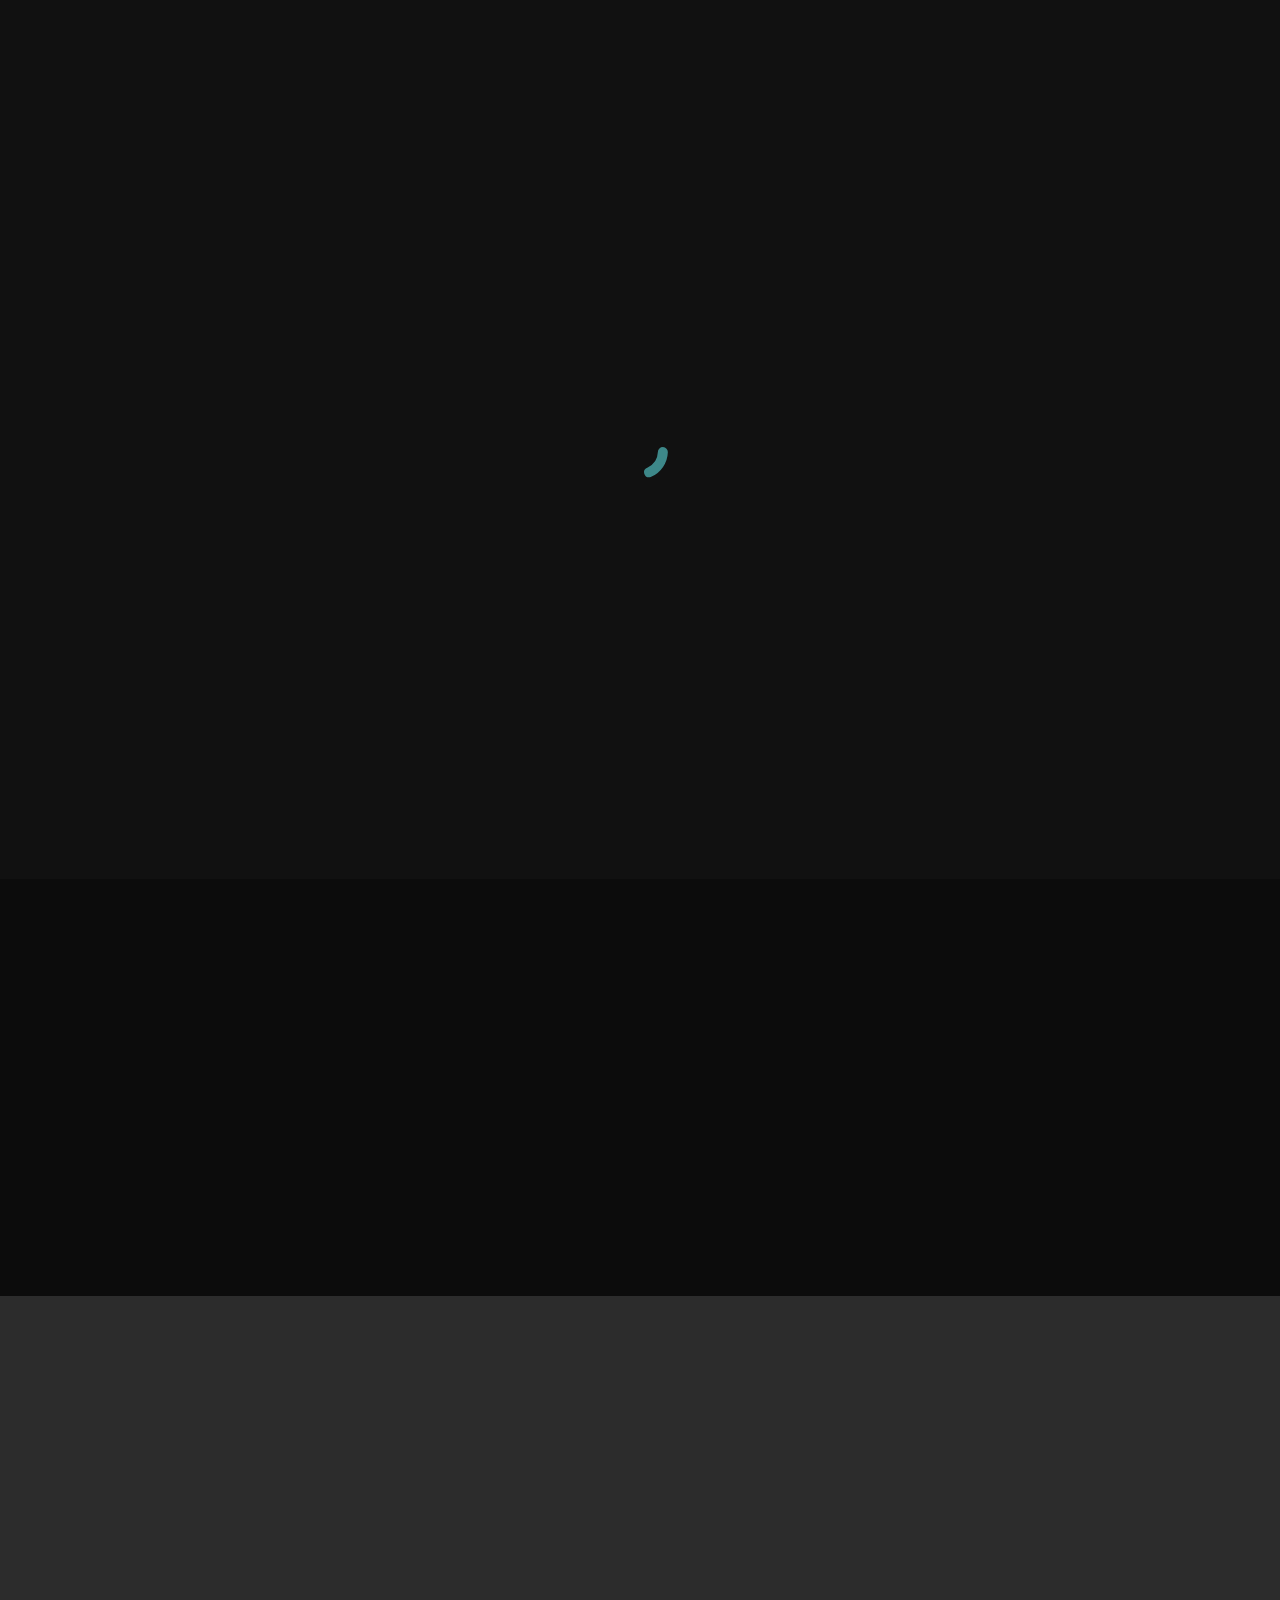
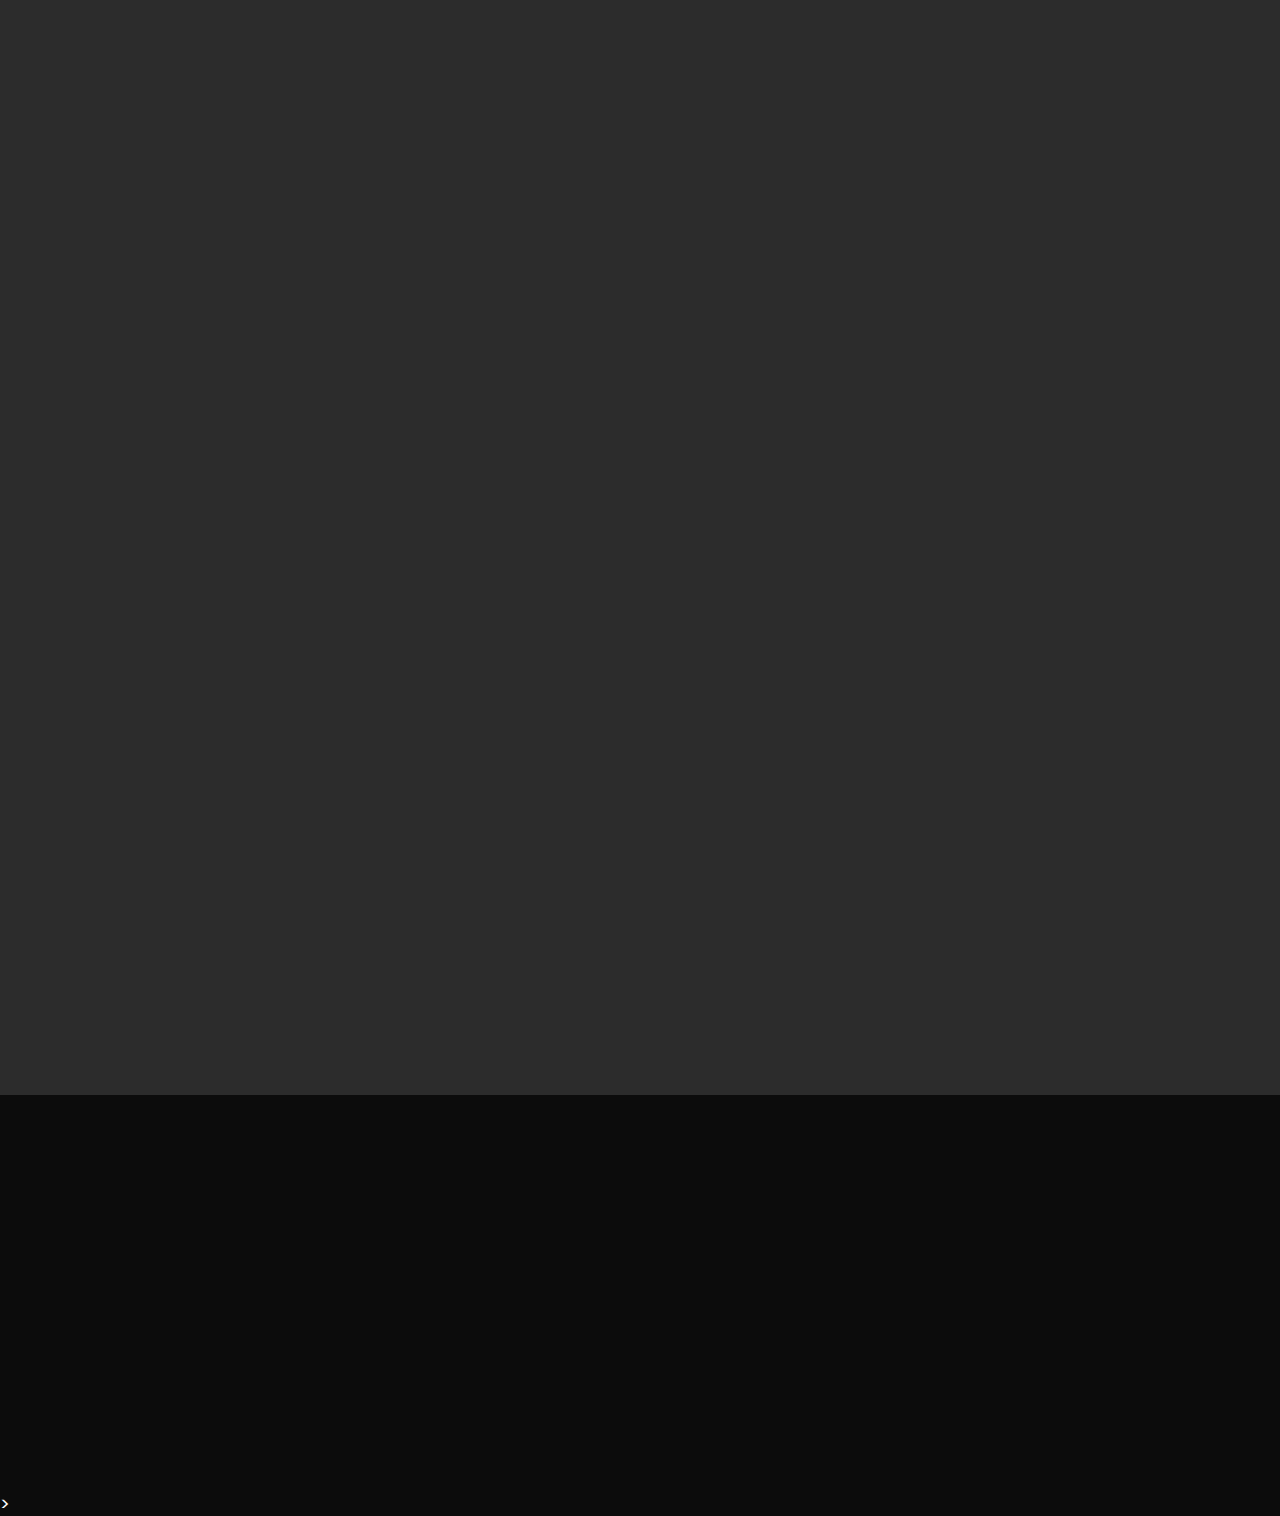
==== about.html @ 3298ace7 "Add files via upload" ====
<!DOCTYPE html>
<html lang="en">
	<head>
		<title>Lynn Motion Design</title>
		<meta charset="utf-8">
		<meta name="description" content="Hi there, it's Lynn, a freelancer specializing in motion design & visual storytelling.">
		<meta name="author" content="Lynn Motion Design">
		<meta name="viewport" content="width=device-width, initial-scale=1, shrink-to-fit=no">
		<meta name="theme-color" content="#0c0c0c">
		<meta name="apple-mobile-web-app-status-bar-style" content="#0c0c0c">


		<!-- Facebook Meta -->
		<meta property="og:url" content="https://lynnmotion.design">
		<meta property="og:title" content="Lynn Motion Design">
		<meta property="og:description" content="Hi there, it's Lynn, a freelancer specializing in motion design & visual storytelling.">
		<meta property="og:type" content="website">
		<meta property="og:image" content="https://lynnmotion.design/assets/images/fb.jpg">
		<meta property="og:image:secure_url" content="https://lynnmotion.design/assets/images/fb.jpg">
		<meta property="og:image:type" content="image/jpg">
		<meta property="og:image:width" content="1200">
		<meta property="og:image:height" content="630">

		<!-- Fonts -->
		<link rel="preconnect" href="https://fonts.googleapis.com">
		<link rel="preconnect" href="https://fonts.gstatic.com" crossorigin>
		<link href="https://fonts.googleapis.com/css2?family=Poppins:wght@400;500;700&family=Roboto&display=swap" rel="stylesheet">

		<!-- CSS -->
		<link rel="stylesheet" href="assets/css/normalize.min.css"> 
		<link rel="stylesheet" href="assets/css/helper.css">
		<link rel="stylesheet" href="assets/css/theme.css">
		<link rel="stylesheet" href="assets/css/fontello.css">

		<!-- Favicon -->
		<link rel="icon" href="favicon.ico" type="image/x-icon">
		<link rel="icon" sizes=“32x32” href="src/images/icons/favicon32.png">
		<link rel="icon" sizes="128x128" href="src/images/icons/favicon128.png">
		<link rel="icon" sizes="192x192" href="src/images/icons/favicon192.png">
		<link rel="apple-touch-icon" sizes="180x180" href="/icons/favicon180.png">

		<!-- Google Tag Manager -->
		<script>(function(w,d,s,l,i){w[l]=w[l]||[];w[l].push({'gtm.start':
		new Date().getTime(),event:'gtm.js'});var f=d.getElementsByTagName(s)[0],
		j=d.createElement(s),dl=l!='dataLayer'?'&l='+l:'';j.async=true;j.src=
		'https://www.googletagmanager.com/gtm.js?id='+i+dl;f.parentNode.insertBefore(j,f);
		})(window,document,'script','dataLayer','GTM-WDG4GNC');</script>
		<!-- End Google Tag Manager -->

	</head>

	
	<!--* remove class "tt-smooth-scroll" to scrolling iframe.-->
	<body id="body" class="tt-transition tt-boxed tt-magic-cursor">
		<!-- Google Tag Manager (noscript) -->
		<noscript><iframe src="https://www.googletagmanager.com/ns.html?id=GTM-WDG4GNC"
		height="0" width="0" style="display:none;visibility:hidden"></iframe></noscript>
		<!-- End Google Tag Manager (noscript) -->

		<main id="body-inner">

			<!-- Begin Page Transition -->
			<div id="page-transition">
				<div class="ptr-overlay"></div>
				<div class="ptr-preloader">
					<div class="ptr-prel-content">
						<img src="assets/img/loading.svg" class="ptr-prel-image tt-logo-light" alt="Loading...">
					</div> 
				</div> 
			</div>
			<!-- End Page Transition   -->

			<!-- Begin magic cursor -->
			<div id="magic-cursor">
				<div id="ball"></div>
			</div>
			<!-- End magic cursor --> 


			<!-- *** Begin scroll container *** -->
			<div id="scroll-container"> 
				
				<!-- /// Begin header /// * Use class "tt-header-fixed" to set header to fixed position.-->
				<header id="tt-header" class="tt-header-fixed">
					<div class="tt-header-inner"> 

						<div class="tt-header-col">
							<!-- Begin logo  -->
							<div class="tt-logo">
								<div class="tt-header-col hide-cursor"></div>
								<div class="tt-logo">
									<a href="index.html" class="tt-ol-menu-toggle-btn magnetic-item">
										<img src="assets/img/logo.svg" alt="Lynn Motion Logo">
									</a>
								</div>
							</div>						
							<!-- End logo -->
						</div> 

						<div class="tt-header-col">

							<!-- Begin overlay menu toggle button -->
							<div id="tt-ol-menu-toggle-btn-wrap">
								<div class="tt-ol-menu-toggle-btn-text-wrap hide-cursor">
									<div class="tt-ol-menu-toggle-btn-text">
										<span class="text-menu" data-hover="Open">Menu</span>
										<span class="text-close">Close</span>
									</div> 
								</div>
								<div class="tt-ol-menu-toggle-btn-holder">
									<a href="#" class="tt-ol-menu-toggle-btn magnetic-item"><span></span></a>
								</div>
							</div>
							<!-- End overlay menu toggle button -->

							<!-- Begin overlay menu -->
							<nav class="tt-overlay-menu">
								<div class="tt-ol-menu-holder">
									<div class="tt-ol-menu-inner tt-wrap">
										<div class="tt-ol-menu-content">

											<!-- Begin menu list -->
											<ul class="tt-ol-menu-list">
												<li><a href="index.html">Home</a></li>
												<li><a href="about.html">About Me</a></li>
											</ul>
											<!-- End menu list -->

										</div>
									</div>
								</div> 
							</nav> 
							<!-- End overlay menu -->

						</div>
					</div>
				</header>
				<!-- End header -->

				<div id="page-header" class="ph-full ph-cap-lg ph-ghost-scroll ph-image-cropped ph-content-parallax">
					<div class="page-header-inner tt-wrap">

						<!-- Begin page header image  -->
						<div class="ph-image">
							<div class="ph-image-inner hide-from-sm">
								<img src="assets/img/profile.png" alt="profile">
							</div>
						</div>
						<!-- End page header image -->

						<!-- Begin page header caption-->
						<div class="ph-caption max-width-1000">
							<div class="ph-caption-subtitle">
								<div class="ph-category ph-appear">Mograph．Animation．Illustration</div>
							</div> 
							<h2 class="ph-caption-title">
								<div class="ph-appear gradient">Lynn Motion<br> Design</div>
							</h2>
							<div class="ph-caption-title-ghost">
								<div class="ph-appear">Freelancer</div>
							</div> 
						</div>
						<!-- End page header caption -->

					</div> 
					<!-- Begin scroll down  -->
					<div class="tt-scroll-down">
						<a href="#page-content" class="tt-sd-inner ph-appear" data-offset="0">
							<div class="tt-sd-arrow">
								<div class="tt-sd-arrow-inner"></div>
							</div>
							<div class="tt-sd-text">Scroll</div>
						</a>
					</div>
					<!-- End scroll down -->
					
				</div>
				<!-- End page header -->



				<div id="page-content">
					
					<!-- /// Begin tt-section //// -->
					<div class="tt-section padding-top-xlg-150 ">
						<div class="tt-section-inner tt-wrap max-width-1000">

							<div>
								<p class="anim-fadeinup text-xlg">
									Hi there, I'm Lynn Tsai, a designer & animator with over 10+ years of experience.
									I was a senior designer & art director, used to work in an advertising agency and also served as an in-house marketing designer.  
									Currently a freelancer focusing on Motion Design and visual storytelling.</p>

								<p class="anim-fadeinup text-xlg">I'm passionate about creating high-quality work that truly stands out. Whether working on marketing campaigns or independent design projects, 
									dedicated to collaborating closely with my clients, delivering exceptional results and turning ideas into reality.</p>

								<p class="anim-fadeinup text-xlg">If you have any questions or are interested in working together, please don't hesitate to reach out to me. Looking forward to the opportunity to work with you!</p>
							</div>
						</div> 
					</div>
					<!-- End tt-section -->

					<!--///// Begin tt-section /////-->
						
					<div class="tt-section bg-darygray">
						<div class="tt-section-inner tt-wrap">
							<div class="tt-section">
								<div class="tt-section-inner tt-wrap">
		
									<div class="tt-page-nav tt-pn-center">
										<div class="tt-pn-subtitle anim-fadeinup text-xlg text-gray">Demo Reel</div>
										
									</div>
									<!-- End page nav -->
		
								</div> <!-- /.tt-section-inner -->
							</div>
							<div class="max-width-650 center margin-bottom-8-p">
								<div style="padding:100% 0 0 0;position:relative;">
									<iframe src="https://player.vimeo.com/video/795939462?h=7109bf1791&autoplay=1&loop=1&autopause=0&badge=0&portrait=0&byline=0&picture-in-picture=0&fullscreen=0&title=0&pip=0&player_id=0&player_id=0&amp;app_id=58479"
									 frameborder="0;" style="position:absolute;top:0;left:0;width:100%;height:100%;">
									</iframe>
								</div>
							</div> 

					
						</div>
					</div>

					<!-- End tt-section -->


					<!-- /// Begin tt-section /// -->
					<div class="tt-section padding-bottom-xlg-150 bg-darygray">
						<div class="tt-section-inner tt-wrap">

							<div class="tt-page-nav tt-pn-center">
								<div class="tt-pn-subtitle anim-fadeinup text-xlg text-gray">More Works</div>
								<a href="index.html" class="tt-pn-link anim-fadeinup" data-cursor="Show<br>Projects">
									<div class="tt-pn-title gradient">Portfolio</div>
									<div class="tt-pn-hover-title">Portfolio</div>
								</a> 
								
							</div>

						</div> 
					</div>
					<!-- End tt-section -->


				</div>
				<!-- End page content -->

				<!-- **** Begin page content *** -->
				<div id="page-content">

					<!-- /// Begin tt-section /// -->
					<div class="tt-section padding-top-xlg-150 padding-bottom-xlg-150 bg-white-accent-2">
						<div class="tt-section-inner tt-wrap max-width-1000">

							<!-- Begin tt-Heading * Use class "tt-heading-xsm", "tt-heading-sm", "tt-heading-lg", "tt-heading-xlg" or "tt-heading-xxlg" to set caption size. -->
							<div class="tt-heading anim-fadeinup">
								<h3 class="tt-heading-subtitle">A project, an idea, a question?</h3>
								<h2 class="tt-heading-title"><a href="mailto:company@email.com" class="tt-link"  data-cursor="Email<br>Me">lynn@lynnmotion.design</a></h2>
							<!-- End tt-Heading -->

							<!-- Begin contact info  -->
							<ul class="tt-contact-info anim-fadeinup">
								<li>
									<h3 class="tt-heading-subtitle no-margin-bottom margin-top-30">Get in touch</h3>
									<!-- Begin social buttons -->
									<div class="social-buttons">
										<ul>
											<li><a href="https://www.linkedin.com/in/lynn-designer" class="magnetic-item" target="_blank" rel="noopener"><i class="icon-linkedin-squared"></i></a></li>
											<li><a href="https://www.instagram.com/lynn.motion.design" class="magnetic-item" target="_blank" rel="noopener"><i class="icon-instagram"></i></a></li>
										</ul>
									</div>
									<!-- End social buttons -->
								</li>
							</ul>
							<!-- End contact info -->

						</div>
					</div><!-- End tt-section -->

				</div><!-- End page content -->
					
				</div><!-- End content wrap -->

			</div>
			<!-- End scroll container -->


		</main>
		<!-- End body inner -->


        
		<script src="assets/vendor/jquery/jquery.min.js"></script>
		<script src="assets/vendor/gsap/gsap.min.js"></script> 
		<script src="assets/vendor/gsap/ScrollToPlugin.min.js"></script> 
		<script src="assets/vendor/gsap/ScrollTrigger.min.js"></script> 
		<script src="assets/vendor/smooth-scrollbar.js"></script>>
		<script src="assets/vendor/isotope/imagesloaded.pkgd.min.js"></script> 
		<script src="assets/vendor/isotope/isotope.pkgd.min.js"></script> 
		<script src="assets/vendor/isotope/packery-mode.pkgd.min.js"></script>
		<script src="assets/vendor/jquery.mousewheel.min.js"></script> 
		<script src="assets/js/theme.js"></script>

	</body>

</html>
---- assets/css/helper.css ----
/* ---------------------------------------------------------------------------------------
* Template Helper CSS
* 
* Template:		Nui - Creative Portfolio Showcase HTML Website Template
* Author:		Themetorium
* URL:			https://themetorium.net/
*
* Secondary Font: 'Syne', sans-serif;
* Main color:  #b12c0d;
*
* You are free to use these extra prepared helper classes to customize your web site.
--------------------------------------------------------------------------------------- */


/* Table of Content
====================
* Global variables
* Various classes
* Hiding classes
* Background image classes
* Font/text classes
* Hover classes
* Width classes
* Height classes
* Center align classes
* Text color classes
* Link style classes
* Link color classes
* Background color classes
* Rounded classes
* Borders classes
* Paddings classes
* Margin classes
* Grid system (similar logic to the Bootstrap framework).
*/




/* ------------------------------------------------------------- *
 * Global variables
/* ------------------------------------------------------------- */

:root {
	--tt-main-color: #01d5fb; /* Change the template main color here. */
}


/* ------------------------------------------------------------- *
 * Various classes
/* ------------------------------------------------------------- */

/* clear */
.clear { clear: both !important; display: block !important; }
.clear::after {
	content: "";
	display: table;
	clear: both;
}

/* display */
.display-none { display: none !important; }
.block, .display-block { display: block !important; }
.inline-block, .display-inline-block { display: inline-block !important; }
.display-flex { display: flex !important; display: -ms-flexbox !important; }

/* position */
.position-unset { position: unset !important; }
.position-relative { position: relative !important; }
.position-absolute { position: absolute !important; }
.position-static { position: static !important; }

/* overflow */
.overflow-visible { overflow: visible !important; }

.overflow-hidden { overflow: hidden !important; }
.overflow-y-hidden { overflow-y: hidden !important; }
.overflow-x-hidden { overflow-x: hidden !important; }

.overflow-auto { overflow: auto !important; }
.overflow-y-auto { overflow-y: auto !important; }
.overflow-x-auto { overflow-x: auto !important; }

.overflow-scroll { overflow: scroll !important; }
.overflow-y-scroll { overflow-y: scroll !important; }
.overflow-x-scroll { overflow-x: scroll !important; }

/* list styled */
ul.list-styled,
ul.styled-list,
ul.tt-list {
	margin: 0;
	padding: 0;
	list-style: none;
}
ul.tt-list > li {
	margin-bottom: 5px;
}

/* z-index */
.z-index-1 { z-index: 1 !important; }
.z-index-2 { z-index: 2 !important; }
.z-index-3 { z-index: 3 !important; }
.z-index-4 { z-index: 4 !important; }
.z-index-5 { z-index: 5 !important; }
.z-index-6 { z-index: 6 !important; }
.z-index-7 { z-index: 7 !important; }
.z-index-8 { z-index: 8 !important; }
.z-index-9 { z-index: 9 !important; }
.z-index-full { z-index: 99999 !important; }


/* ----------------------------------------------------------------------------------- *
 * Cover classes (used as image overlay)
 * Note: parent element must contain "position: relative;" or "position: absolute;"
/* ----------------------------------------------------------------------------------- */

/* Cover 
========= */
.tt-cover:before {
	position: absolute;
	display: block;
	content: "";
	top: 0;
	left: 0;
	right: 0;
	bottom: 0;
	width: 100%;
	height: 100%;
	z-index: 99999;
}


/* Cover opasity
================= */
[class*="cover-opacity-"]::before {
	position: absolute;
	display: block;
	content: "";
	top: 0;
	left: 0;
	bottom: 0;
	right: 0;
	background-color: #040404;
	z-index: 1;
	opacity: 0;
}

.cover-opacity-0::before { opacity: 0; }
.cover-opacity-0-5::before { opacity: .05; }
.cover-opacity-1::before { opacity: .1; }
.cover-opacity-1-5::before { opacity: .15; }
.cover-opacity-2::before { opacity: .2; }
.cover-opacity-2-5::before { opacity: .25; }
.cover-opacity-3::before { opacity: .3; }
.cover-opacity-3-5::before { opacity: .35; }
.cover-opacity-4::before { opacity: .4; }
.cover-opacity-4-5::before { opacity: .45; }
.cover-opacity-5::before { opacity: .5; }
.cover-opacity-5-5::before { opacity: .55; }
.cover-opacity-6::before { opacity: .6; }
.cover-opacity-6-5::before { opacity: .65; }
.cover-opacity-7::before { opacity: .7; }
.cover-opacity-7-5::before { opacity: .75; }
.cover-opacity-8::before { opacity: .8; }
.cover-opacity-8-5::before { opacity: .85; }
.cover-opacity-9::before { opacity: .9; }
.cover-opacity-9-5::before { opacity: .95; }


/* ------------------------------------------------------------- *
 * Hiding classes
/* ------------------------------------------------------------- */

.hide { display: none !important; }

/* Hiding via media query breakpoints */
@media (max-width: 1024px) {
	.hide-from-lg { display: none !important; }
}
@media (max-width: 992px) {
	.hide-from-md { display: none !important; }
}
@media (max-width: 768px) {
	.hide-from-sm { display: none !important; }
}
@media (max-width: 480px) {
	.hide-from-xs { display: none !important; }
}

@media (min-width: 1025px) {
	.hide-to-lg { display: none !important; }
}
@media (min-width: 993px) {
	.hide-to-md { display: none !important; }
}
@media (min-width: 769px) {
	.hide-to-sm { display: none !important; }
}
@media (min-width: 481px) {
	.hide-to-xs { display: none !important; }
}

/* Hiding from mobile device */
body.is-mobile .hide-from-mobile { display: none !important; }

/* Hiding if not mobile device */
body:not(.is-mobile) .hide-to-mobile { display: none !important; }


/* ------------------------------------------------------------- *
 * Background image classes
/* ------------------------------------------------------------- */

.no-bg-image { background: none !important; }

.bg-image {
	background-repeat: no-repeat;
	background-position: 50% 50%;
	-webkit-background-size: cover;
	background-size: cover;
}
.bg-image-fixed {
	background-attachment: fixed;
	background-position: 50% 50%;
	-webkit-background-size: cover;
	background-size: cover;
	transform: none !important; /* transform not work well with background-attachment: fixed; */
}
.bg-image-pattern {
	background-repeat: repeat !important;
	-webkit-background-size: inherit !important;
	background-size: inherit !important;
}


/* ------------------------------------------------------------- *
 * Font/text classes
/* ------------------------------------------------------------- */

/* font alter */
.font-alter { 
	font-family: 'Syne', sans-serif !important;
}

/* font styles */
.font-italic, .italic { font-style: italic !important; }

/* font weight */
.font-normal { font-weight: normal !important; font-style: normal !important; }
.font-bold, .font-strong, .bold { font-weight: bold !important; }

.font-100 { font-weight: 100 !important; }
.font-200 { font-weight: 200 !important; }
.font-300 { font-weight: 300 !important; }
.font-400 { font-weight: 400 !important; }
.font-500 { font-weight: 500 !important; }
.font-600 { font-weight: 600 !important; }
.font-700 { font-weight: 700 !important; }
.font-800 { font-weight: 800 !important; }
.font-900 { font-weight: 900 !important; }

/* text sizes */
.text-lg {
	font-size: calc(100% + 0.2vw) !important;
}
.text-lg p,
p.text-lg {
	margin-bottom: 30px !important;
}

.text-xlg {
	font-size: calc(100% + 0.4vw) !important;
}
.text-xlg p,
p.text-xlg {
	margin-bottom: 3.5% !important;
}

.text-xxlg {
	font-size: calc(100% + 0.7vw) !important;
}
.text-xxlg p,
p.text-xxlg {
	margin-bottom: 3.5% !important;
}

.text-xxxlg {
	font-size: calc(100% + 1vw) !important;
}
.text-xxxlg p,
p.text-xxxlg {
	margin-bottom: 4.5% !important;
}

/* letter spacing */
.letter-spacing-0 { letter-spacing: 0 !important; }
.letter-spacing-1 { letter-spacing: 1px !important; }
.letter-spacing-2 { letter-spacing: 2px !important; }
.letter-spacing-3 { letter-spacing: 3px !important; }
.letter-spacing-4 { letter-spacing: 4px !important; }
.letter-spacing-5 { letter-spacing: 5px !important; }
.letter-spacing-6 { letter-spacing: 6px !important; }
.letter-spacing-7 { letter-spacing: 7px !important; }
.letter-spacing-8 { letter-spacing: 8px !important; }
.letter-spacing-9 { letter-spacing: 9px !important; }
.letter-spacing-10 { letter-spacing: 10px !important; }
.letter-spacing-11 { letter-spacing: 11px !important; }
.letter-spacing-12 { letter-spacing: 12px !important; }
.letter-spacing-13 { letter-spacing: 13px !important; }
.letter-spacing-14 { letter-spacing: 14px !important; }
.letter-spacing-15 { letter-spacing: 15px !important; }

/* text normal */
.text-normal { 
	text-transform: none !important; 
	letter-spacing: 0 !important;
}

/* text aligns */
.text-align-unset { text-align: unset !important; }
.text-center { text-align: center !important; }
.text-left { text-align: left !important; }
.text-right { text-align: right !important; }

/* text aligns via breakpoints */
@media (max-width: 1024px) {
	.text-center-from-xlg { text-align: center !important; }
	.text-left-from-xlg { text-align: left !important; }
	.text-right-from-xlg { text-align: right !important; }
}
@media (max-width: 991px) {
	.text-center-from-lg { text-align: center !important; }
	.text-left-from-lg { text-align: left !important; }
	.text-right-from-lg { text-align: right !important; }
}
@media (max-width: 767px) {
	.text-center-from-md { text-align: center !important; }
	.text-left-from-md { text-align: left !important; }
	.text-right-from-md { text-align: right !important; }
	.text-xlg {
		font-size: calc(100% + 0.2vw) !important;
	}
}
@media (max-width: 479px) {
	.text-center-from-sm { text-align: center !important; }
	.text-left-from-sm { text-align: left !important; }
	.text-right-from-sm { text-align: right !important; }
}

@media (min-width: 1025px) {
	.text-center-to-xlg { text-align: center !important; }
	.text-left-to-xlg { text-align: left !important; }
	.text-right-to-xlg { text-align: right !important; }
}
@media (min-width: 992px) {
	.text-center-to-lg { text-align: center !important; }
	.text-left-to-lg { text-align: left !important; }
	.text-right-to-lg { text-align: right !important; }
}
@media (min-width: 768px) {
	.text-center-to-md { text-align: center !important; }
	.text-left-to-md { text-align: left !important; }
	.text-right-to-md { text-align: right !important; }
}
@media (min-width: 480px) {
	.text-center-to-sm { text-align: center !important; }
	.text-left-to-sm { text-align: left !important; }
	.text-right-to-sm { text-align: right !important; }
}

/* text transform */
.text-uppercase { text-transform: uppercase !important; }
.text-lowercase { text-transform: lowercase !important; }
.text-capitalize { text-transform: capitalize !important; }
.text-no-transform { text-transform: none !important; }

/* text stroke */
.text-stroke-dark {
	font-weight: bold;
	font-weight: 700;
	color: transparent;
	-webkit-text-stroke-width: 2px;
	-webkit-text-stroke-color: #111;
	-webkit-text-fill-color: transparent;
}
.text-stroke-light {
	font-weight: bold;
	font-weight: 700;
	color: transparent;
	-webkit-text-stroke-width: 2px;
	-webkit-text-stroke-color: #FFF;
	-webkit-text-fill-color: transparent;
}


/* ------------------------------------------------------------- *
 * Hover classes
/* ------------------------------------------------------------- */

/* hover opacity */
.hover-opacity { 
	transition: all .2s ease-in-out !important;
}
.hover-opacity:hover {
	opacity: 0.8 !important;
}

/* hover zoom */
.hover-zoom { 
	transition: all .3s ease-in-out !important;
}
.hover-zoom:hover {
	transform: scale(1.05);
}

/* hover hop */
.hover-hop { 
	transition: all .3s ease-in-out !important;
}
.hover-hop:hover {
	transform: translateY(-10px) !important;
}

/* hover shadow */
.hover-shadow { 
	transition: all .3s ease-in-out !important;
}
.hover-shadow:hover {
	box-shadow: 0 24px 20px -20px rgba(0, 0, 0, 0.6);
}


/* ------------------------------------------------------------- *
 * Width classes
/* ------------------------------------------------------------- */

/* Width auto */
.width-auto { width: auto !important; }

/* Full width */
.full-width { width: 100% !important; }


/* Maximum width classes */
.max-width { max-width: 100% !important; }
.max-width-500 { max-width: 500px !important; }
.max-width-550 { max-width: 550px !important; }
.max-width-650 { max-width: 650px !important; }
.max-width-700 { max-width: 700px !important; }
.max-width-750 { max-width: 750px !important; }
.max-width-800 { max-width: 800px !important; }
.max-width-850 { max-width: 850px !important; }
.max-width-900 { max-width: 900px !important; }
.max-width-950 { max-width: 950px !important; }
.max-width-1000 { max-width: 1000px !important; }
.max-width-1050 { max-width: 1050px !important; }
.max-width-1150 { max-width: 1150px !important; }
.max-width-1100 { max-width: 1100px !important; }
.max-width-1150 { max-width: 1150px !important; }
.max-width-1170 { max-width: 1170px !important; }
.max-width-1200 { max-width: 1200px !important; }
.max-width-1250 { max-width: 1250px !important; }
.max-width-1300 { max-width: 1300px !important; }
.max-width-1350 { max-width: 1350px !important; }
.max-width-1400 { max-width: 1400px !important; }
.max-width-1450 { max-width: 1450px !important; }
.max-width-1500 { max-width: 1500px !important; }
.max-width-1550 { max-width: 1550px !important; }
.max-width-1600 { max-width: 1600px !important; }
.max-width-1650 { max-width: 1650px !important; }
.max-width-1700 { max-width: 1700px !important; }
.max-width-1750 { max-width: 1750px !important; }
.max-width-1800 { max-width: 1800px !important; }
.max-width-1850 { max-width: 1850px !important; }
.max-width-1900 { max-width: 1900px !important; }


/* ------------------------------------------------------------- *
 * Height classes
/* ------------------------------------------------------------- */

.full-height { height: 100% !important; }

/* full height (vh) on desktop only */
@media (min-width: 1025px) {
	.full-height-vh { 
		height: 100vh;
		min-height: 100vh;
	}
	body.header-fixed-top-on .full-height-vh {
		height: calc(100vh - 80px); /* minus same as header height */
		min-height: calc(100vh - 80px); /* minus same as header height */
	}
}

/* full height (vh) on small screens only */
@media (max-width: 1024px) {
	.full-height-vh-m { 
		height: calc(100vh - 64px); /* minus same as mobile header height */
		min-height: calc(100vh - 64px); /* minus same as mobile header height */
	}
	body.header-show-hide-on-scroll-on.page-header-on .full-height-vh-m { 
		height: 100vh;
		min-height: 100vh;
	}
}

/* no paddings classes */
.no-padding { padding: 0 !important; }
.no-padding-top { padding-top: 0 !important; }
.no-padding-bottom { padding-bottom: 0 !important; }
.no-padding-left { padding-left: 0 !important; }
.no-padding-right { padding-right: 0 !important; }

/* padding height classes */
.padding-height-5 { padding-bottom: 5% !important; }
.padding-height-10 { padding-bottom: 10% !important; }
.padding-height-15 { padding-bottom: 15% !important; }
.padding-height-20 { padding-bottom: 20% !important; }
.padding-height-25 { padding-bottom: 25% !important; }
.padding-height-30 { padding-bottom: 30% !important; }
.padding-height-35 { padding-bottom: 35% !important; }
.padding-height-40 { padding-bottom: 40% !important; }
.padding-height-45 { padding-bottom: 45% !important; }
.padding-height-50 { padding-bottom: 50% !important; }
.padding-height-55 { padding-bottom: 55% !important; }
.padding-height-60 { padding-bottom: 60% !important; }
.padding-height-65 { padding-bottom: 65% !important; }
.padding-height-70 { padding-bottom: 70% !important; }
.padding-height-75 { padding-bottom: 75% !important; }
.padding-height-80 { padding-bottom: 80% !important; }
.padding-height-85 { padding-bottom: 85% !important; }
.padding-height-90 { padding-bottom: 90% !important; }
.padding-height-95 { padding-bottom: 95% !important; }
.padding-height-100 { padding-bottom: 100% !important; }
.padding-height-105 { padding-bottom: 105% !important; }
.padding-height-110 { padding-bottom: 110% !important; }
.padding-height-115 { padding-bottom: 115% !important; }
.padding-height-120 { padding-bottom: 120% !important; }
.padding-height-125 { padding-bottom: 125% !important; }
.padding-height-130 { padding-bottom: 130% !important; }
.padding-height-135 { padding-bottom: 135% !important; }
.padding-height-140 { padding-bottom: 140% !important; }
.padding-height-145 { padding-bottom: 145% !important; }
.padding-height-150 { padding-bottom: 150% !important; }


/* -------------------------------------------------------------------------- *
 * Center align classes (parent element must contain "position: relative;")
/* -------------------------------------------------------------------------- */

.align-center {
	position: absolute !important;
	top: 50% !important;
	bottom: auto !important;
	left: 50% !important;
	right: auto !important;
	transform: translate(-50%, -50%) !important;
}
.vertical-align-center {
	position: absolute !important;
	top: 50% !important;
	bottom: auto !important;
	transform: translateY(-50%) !important;
}
.horisontal-align-center {
	position: absolute !important;
	left: 50% !important;
	right: auto !important;
	transform: translateX(-50%) !important;
}


/* ------------------------------------------------------------- *
 * Text color classes
/* ------------------------------------------------------------- */

.text-main, 
.text-primary { 
	color: var(--tt-main-color) !important;  /* Template main color */
}
a.text-primary:focus, 
a.text-primary:hover { 
	color: var(--tt-main-color)!important; opacity: .8 !important; 
}

.text-secondary { color: #6c757d !important; }
.text-white { color: #FFF !important; }
.text-gray { color: #b9b9b9 !important; }
.text-gray-2 { color: #CCC !important; }
.text-gray-3 { color: #DDD !important; }
.text-dark { color: #272727 !important; }
.text-dark-2 { color: #444 !important; }
.text-dark-3 { color: #666 !important; }

.text-muted { color: #888 !important; }


/* ------------------------------------------------------------- *
 * Link style classes
/* ------------------------------------------------------------- */

/* Link style 1 */
a.tt-link {
	background-repeat: no-repeat;
	background-image: -o-linear-gradient(transparent calc(100% - 1px),currentColor 1px);
	background-image: linear-gradient(transparent calc(100% - 1px),currentColor 1px);
	background-image: -ms-linear-gradient(transparent 100%,currentColor 1px);
	transition: 0.6s cubic-bezier(.215,.61,.355,1) !important;
	background-size: 0 100%;
	border: none;
	opacity: 1;
}
a.tt-link:hover,
a.tt-link:focus {
	background-size: 100% 100%;
	opacity: 1;
}

/* Link style 2 */
a.tt-link-2 { 
	color: currentColor;
	opacity: 1;
	border-bottom: 1px solid;
}
a.tt-link-2:hover,
a.tt-link-2:focus { 
	color: currentColor;
	opacity: .6;
}


/* ------------------------------------------------------------- *
 * Link color classes
/* ------------------------------------------------------------- */

a.link-main { color: var(--tt-main-color) !important;} /* Template main color */
a.link-white { color: #FFF !important; }
a.link-gray { color: #888 !important; }
a.link-gray-2 { color: #CCC !important; }
a.link-gray-3 { color: #DDD !important; }
a.link-dark { color: #272727 !important; }
a.link-dark-2 { color: #444 !important; }
a.link-dark-3 { color: #666 !important; }


a.link-main:hover,
a.link-white:hover,
a.link-gray:hover,
a.link-gray-2:hover,
a.link-gray-3:hover,
a.link-dark:hover,
a.link-dark-2:hover,
a.link-dark-3:hover,
a.link-green:hover,
a.link-blue:hover,
a.link-yellow:hover,
a.link-red:hover,
a.link-brown:hover,
a.link-purple:hover,
a.link-pink:hover { 
	opacity: .8 !important; 
}


/* ------------------------------------------------------------- *
 * Background color classes
/* ------------------------------------------------------------- */

.bg-main, .bg-primary { background-color: var(--tt-main-color) !important; } /* Template main color */
.bg-secondary { background-color: #6c757d !important; }

/* bg dark */
.bg-black { background-color: #000 !important; }
.bg-dark { background-color: #111 !important; }
.bg-dark-2 { background-color: #181818 !important; }
.bg-dark-3 { background-color: #282828 !important; }
.bg-dark-4 { background-color: #383838 !important; }

/* bg gray */
.bg-gray { background-color: #dadbdc !important; }
.bg-gray-2 { background-color: #eaeaea !important; }
.bg-gray-3 { background-color: #f3f3f3 !important; }


/* ------------------------------------------------------------- *
 * Rounded classes
/* ------------------------------------------------------------- */

.no-rounded, .no-radius { border-radius: 0 !important; }
.rounded { border-radius: 3px !important; }
.rounded-2x { border-radius: 6px !important; }
.rounded-3x { border-radius: 12px !important; }
.rounded-4x { border-radius: 20px !important; }
.rounded-5x { border-radius: 40px !important; }
.rounded-full { border-radius: 50% !important; }



/* ------------------------------------------------------------- *
 * Margin classes
/* ------------------------------------------------------------- */

.margin-auto { 
	margin-left: auto !important; 
	margin-right: auto !important; 
}

.margin-5 { margin: 5px !important; }
.margin-10 { margin: 10px !important; }
.margin-15 { margin: 15px !important; }
.margin-20 { margin: 20px !important; }
.margin-25 { margin: 25px !important; }
.margin-30 { margin: 30px !important; }
.margin-35 { margin: 35px !important; }
.margin-40 { margin: 40px !important; }
.margin-45 { margin: 45px !important; }
.margin-50 { margin: 50px !important; }
.margin-55 { margin: 55px !important; }
.margin-60 { margin: 60px !important; }
.margin-65 { margin: 65px !important; }
.margin-70 { margin: 70px !important; }
.margin-75 { margin: 75px !important; }
.margin-80 { margin: 80px !important; }
.margin-85 { margin: 85px !important; }
.margin-100 { margin: 80px !important; }


/* margin top */
.margin-top-5 { margin-top: 5px !important; }
.margin-top-10 { margin-top: 10px !important; }
.margin-top-15 { margin-top: 15px !important; }
.margin-top-20 { margin-top: 20px !important; }
.margin-top-25 { margin-top: 25px !important; }
.margin-top-30 { margin-top: 30px !important; }
.margin-top-35 { margin-top: 35px !important; }
.margin-top-40 { margin-top: 40px !important; }
.margin-top-45 { margin-top: 45px !important; }
.margin-top-50 { margin-top: 50px !important; }
.margin-top-55 { margin-top: 55px !important; }
.margin-top-60 { margin-top: 60px !important; }
.margin-top-65 { margin-top: 65px !important; }
.margin-top-70 { margin-top: 70px !important; }
.margin-top-75 { margin-top: 75px !important; }
.margin-top-80 { margin-top: 80px !important; }
.margin-top-85 { margin-top: 85px !important; }
.margin-top-100 { margin-top: 100px !important; }

/* margin bottom */
.margin-bottom-5 { margin-bottom: 5px !important; }
.margin-bottom-10 { margin-bottom: 10px !important; }
.margin-bottom-15 { margin-bottom: 15px !important; }
.margin-bottom-20 { margin-bottom: 20px !important; }
.margin-bottom-25 { margin-bottom: 25px !important; }
.margin-bottom-30 { margin-bottom: 30px !important; }
.margin-bottom-35 { margin-bottom: 35px !important; }
.margin-bottom-40 { margin-bottom: 40px !important; }
.margin-bottom-45 { margin-bottom: 45px !important; }
.margin-bottom-50 { margin-bottom: 50px !important; }
.margin-bottom-55 { margin-bottom: 55px !important; }
.margin-bottom-60 { margin-bottom: 60px !important; }
.margin-bottom-65 { margin-bottom: 65px !important; }
.margin-bottom-70 { margin-bottom: 70px !important; }
.margin-bottom-75 { margin-bottom: 75px !important; }
.margin-bottom-80 { margin-bottom: 80px !important; }
.margin-bottom-85 { margin-bottom: 85px !important; }
.margin-bottom-100 { margin-bottom: 100px !important; }


/* margin right */
.margin-right-5 { margin-right: 5px !important; }
.margin-right-10 { margin-right: 10px !important; }
.margin-right-15 { margin-right: 15px !important; }
.margin-right-20 { margin-right: 20px !important; }
.margin-right-25 { margin-right: 25px !important; }
.margin-right-30 { margin-right: 30px !important; }
.margin-right-35 { margin-right: 35px !important; }
.margin-right-40 { margin-right: 40px !important; }
.margin-right-45 { margin-right: 45px !important; }
.margin-right-50 { margin-right: 50px !important; }
.margin-right-55 { margin-right: 55px !important; }
.margin-right-60 { margin-right: 60px !important; }
.margin-right-65 { margin-right: 65px !important; }
.margin-right-70 { margin-right: 70px !important; }
.margin-right-75 { margin-right: 75px !important; }
.margin-right-80 { margin-right: 80px !important; }
.margin-right-85 { margin-right: 85px !important; }
.margin-right-100 { margin-right: 100px !important; }



/* Margin (percent) 
===================== */
.margin-1-p { margin: 1% !important; }
.margin-2-p { margin: 2% !important; }
.margin-3-p { margin: 3% !important; }
.margin-4-p { margin: 4% !important; }
.margin-5-p { margin: 5% !important; }
.margin-6-p { margin: 6% !important; }
.margin-7-p { margin: 7% !important; }
.margin-8-p { margin: 8% !important; }
.margin-9-p { margin: 9% !important; }
.margin-10-p { margin: 10% !important; }


/* margin top (percent) */
.margin-top-1-p { margin-top: 1% !important; }
.margin-top-2-p { margin-top: 2% !important; }
.margin-top-3-p { margin-top: 3% !important; }
.margin-top-4-p { margin-top: 4% !important; }
.margin-top-5-p { margin-top: 5% !important; }
.margin-top-6-p { margin-top: 6% !important; }
.margin-top-7-p { margin-top: 7% !important; }
.margin-top-8-p { margin-top: 8% !important; }
.margin-top-9-p { margin-top: 9% !important; }
.margin-top-10-p { margin-top: 10% !important; }


/* margin bottom (percent) */
.margin-bottom-1-p { margin-bottom: 1% !important; }
.margin-bottom-2-p { margin-bottom: 2% !important; }
.margin-bottom-3-p { margin-bottom: 3% !important; }
.margin-bottom-4-p { margin-bottom: 4% !important; }
.margin-bottom-5-p { margin-bottom: 5% !important; }
.margin-bottom-6-p { margin-bottom: 6% !important; }
.margin-bottom-7-p { margin-bottom: 7% !important; }
.margin-bottom-8-p { margin-bottom: 8% !important; }
.margin-bottom-9-p { margin-bottom: 9% !important; }
.margin-bottom-10-p { margin-bottom: 10% !important; }


/* margin right (percent) */
.margin-right-1-p { margin-right: 1% !important; }
.margin-right-2-p { margin-right: 2% !important; }
.margin-right-3-p { margin-right: 3% !important; }
.margin-right-4-p { margin-right: 4% !important; }
.margin-right-5-p { margin-right: 5% !important; }
.margin-right-6-p { margin-right: 6% !important; }
.margin-right-7-p { margin-right: 7% !important; }
.margin-right-8-p { margin-right: 8% !important; }
.margin-right-9-p { margin-right: 9% !important; }
.margin-right-10-p { margin-right: 10% !important; }

/* no margins classes */
.no-margin { margin: 0 !important; }
.no-margin-top { margin-top: 0 !important; }
.no-margin-bottom { margin-bottom: 0 !important; }
.no-margin-left { margin-left: 0 !important; }
.no-margin-right { margin-right: 0 !important; }


/* Breakpoints 
=============== */

@media (min-width: 768px) {

	/* no margins classes */
	.no-margin-md { margin: 0 !important; }
	.no-margin-md-top { margin-top: 0 !important; }
	.no-margin-md-bottom { margin-bottom: 0 !important; }
	.no-margin-md-left { margin-left: 0 !important; }
	.no-margin-md-right { margin-right: 0 !important; }
}

@media (min-width: 992px) {


	/* Margin (percent) 
	===================== */

	/* no margins classes */
	.no-margin-lg { margin: 0 !important; }
	.no-margin-lg-top { margin-top: 0 !important; }
	.no-margin-lg-bottom { margin-bottom: 0 !important; }
	.no-margin-lg-left { margin-left: 0 !important; }
	.no-margin-lg-right { margin-right: 0 !important; }
}
@media (min-width: 1025px) {


	/* no margins classes */
	.no-margin-xlg { margin: 0 !important; }
	.no-margin-xlg-top { margin-top: 0 !important; }
	.no-margin-xlg-bottom { margin-bottom: 0 !important; }
	.no-margin-xlg-left { margin-left: 0 !important; }
	.no-margin-xlg-right { margin-right: 0 !important; }
}


/* ------------------------------------------------------------- *
 * Grid system (similar logic to the Bootstrap framework).
/* ------------------------------------------------------------- */

/* Row */
.tt-row {
	display: -ms-flexbox;
	display: flex;
	-ms-flex-wrap: wrap;
	flex-wrap: wrap;
}
body.tt-boxed .tt-wrap .tt-row {
	margin-right: -15px;
	margin-left: -15px;
}

/* no-gutters */
.tt-no-gutters {
  margin-right: 0;
  margin-left: 0;
}
.tt-no-gutters > [class*="col-"] {
  padding-right: 0;
  padding-left: 0;
}

/* Columns */
[class*="tt-col-"] {
	position: relative;
	width: 100%;
	padding-left: 15px;
	padding-right: 15px;
}

.tt-col-1 {
	-ms-flex: 0 0 8.333333%;
	flex: 0 0 8.333333%;
	max-width: 8.333333%;
}
.tt-col-2 {
	-ms-flex: 0 0 16.666667%;
	flex: 0 0 16.666667%;
	max-width: 16.666667%;
}
.tt-col-3 {
	-ms-flex: 0 0 25%;
	flex: 0 0 25%;
	max-width: 25%;
}
.tt-col-4 {
	-ms-flex: 0 0 33.333333%;
	flex: 0 0 33.333333%;
	max-width: 33.333333%;
}
.tt-col-5 {
	-ms-flex: 0 0 41.666667%;
	flex: 0 0 41.666667%;
	max-width: 41.666667%;
}
.tt-col-6 {
	-ms-flex: 0 0 50%;
	flex: 0 0 50%;
	max-width: 50%;
}
.tt-col-7 {
	-ms-flex: 0 0 58.333333%;
	flex: 0 0 58.333333%;
	max-width: 58.333333%;
}
.tt-col-8 {
	-ms-flex: 0 0 66.666667%;
	flex: 0 0 66.666667%;
	max-width: 66.666667%;
}
.tt-col-9 {
	-ms-flex: 0 0 75%;
	flex: 0 0 75%;
	max-width: 75%;
}
.tt-col-10 {
	-ms-flex: 0 0 83.333333%;
	flex: 0 0 83.333333%;
	max-width: 83.333333%;
}
.tt-col-11 {
	-ms-flex: 0 0 91.666667%;
	flex: 0 0 91.666667%;
	max-width: 91.666667%;
}
.tt-col-12 {
	-ms-flex: 0 0 100%;
	flex: 0 0 100%;
	max-width: 100%;
}

/* Row reverse */
.tt-row-reverse {
	-ms-flex-direction: row-reverse !important;
	flex-direction: row-reverse !important;
}

/* Column reverse */
.tt-column-reverse {
  -ms-flex-direction: column-reverse !important;
  flex-direction: column-reverse !important;
}

/* Justify content */
.tt-justify-content-start {
	-ms-flex-pack: start !important;
	justify-content: flex-start !important;
}
.tt-justify-content-end {
	-ms-flex-pack: end !important;
	justify-content: flex-end !important;
}
.tt-justify-content-center {
	-ms-flex-pack: center !important;
	justify-content: center !important;
}
.tt-justify-content-between {
	-ms-flex-pack: justify !important;
	justify-content: space-between !important;
}
.tt-justify-content-around {
	-ms-flex-pack: distribute !important;
	justify-content: space-around !important;
}

/* Align items */
.tt-align-items-start {
	-ms-flex-align: start !important;
	align-items: flex-start !important;
}
.tt-align-items-end {
	-ms-flex-align: end !important;
	align-items: flex-end !important;
}
.tt-align-items-center {
	-ms-flex-align: center !important;
	align-items: center !important;
}
.tt-align-items-baseline {
	-ms-flex-align: baseline !important;
	align-items: baseline !important;
}
.tt-align-items-stretch {
	-ms-flex-align: stretch !important;
	align-items: stretch !important;
}

/* Align content */
.tt-align-content-start {
	-ms-flex-line-pack: start !important;
	align-content: flex-start !important;
}
.tt-align-content-end {
	-ms-flex-line-pack: end !important;
	align-content: flex-end !important;
}
.tt-align-content-center {
	-ms-flex-line-pack: center !important;
	align-content: center !important;
}
.tt-align-content-between {
	-ms-flex-line-pack: justify !important;
	align-content: space-between !important;
}
.tt-align-content-around {
	-ms-flex-line-pack: distribute !important;
	align-content: space-around !important;
}
.tt-align-content-stretch {
	-ms-flex-line-pack: stretch !important;
	align-content: stretch !important;
}

/* Align self */
.tt-align-self-start {
	-ms-flex-item-align: start !important;
	align-self: flex-start !important;
}
.tt-align-self-end {
	-ms-flex-item-align: end !important;
	align-self: flex-end !important;
}
.tt-align-self-center {
	-ms-flex-item-align: center !important;
	align-self: center !important;
}
.tt-align-self-baseline {
	-ms-flex-item-align: baseline !important;
	align-self: baseline !important;
}
.tt-align-self-stretch {
	-ms-flex-item-align: stretch !important;
	align-self: stretch !important;
}


/* Breakpoints 
=============== */
@media (min-width: 576px) {
	.tt-col-sm {
		-ms-flex-preferred-size: 0;
		flex-basis: 0;
		-ms-flex-positive: 1;
		flex-grow: 1;
		max-width: 100%;
	}

	/* Row columns */
	.tt-row-cols-sm-1 > * {
		-ms-flex: 0 0 100%;
		flex: 0 0 100%;
		max-width: 100%;
	}
	.tt-row-cols-sm-2 > * {
		-ms-flex: 0 0 50%;
		flex: 0 0 50%;
		max-width: 50%;
	}
	.tt-row-cols-sm-3 > * {
		-ms-flex: 0 0 33.333333%;
		flex: 0 0 33.333333%;
		max-width: 33.333333%;
	}
	.tt-row-cols-sm-4 > * {
		-ms-flex: 0 0 25%;
		flex: 0 0 25%;
		max-width: 25%;
	}
	.tt-row-cols-sm-5 > * {
		-ms-flex: 0 0 20%;
		flex: 0 0 20%;
		max-width: 20%;
	}
	.tt-row-cols-sm-6 > * {
		-ms-flex: 0 0 16.666667%;
		flex: 0 0 16.666667%;
		max-width: 16.666667%;
	}

	/* Columns auto */
	.tt-col-sm-auto {
		-ms-flex: 0 0 auto;
		flex: 0 0 auto;
		width: auto;
		max-width: 100%;
	}

	/* Columns */
	.tt-col-sm-1 {
		-ms-flex: 0 0 8.333333%;
		flex: 0 0 8.333333%;
		max-width: 8.333333%;
	}
	.tt-col-sm-2 {
		-ms-flex: 0 0 16.666667%;
		flex: 0 0 16.666667%;
		max-width: 16.666667%;
	}
	.tt-col-sm-3 {
		-ms-flex: 0 0 25%;
		flex: 0 0 25%;
		max-width: 25%;
	}
	.tt-col-sm-4 {
		-ms-flex: 0 0 33.333333%;
		flex: 0 0 33.333333%;
		max-width: 33.333333%;
	}
	.tt-col-sm-5 {
		-ms-flex: 0 0 41.666667%;
		flex: 0 0 41.666667%;
		max-width: 41.666667%;
	}
	.tt-col-sm-6 {
		-ms-flex: 0 0 50%;
		flex: 0 0 50%;
		max-width: 50%;
	}
	.tt-col-sm-7 {
		-ms-flex: 0 0 58.333333%;
		flex: 0 0 58.333333%;
		max-width: 58.333333%;
	}
	.tt-col-sm-8 {
		-ms-flex: 0 0 66.666667%;
		flex: 0 0 66.666667%;
		max-width: 66.666667%;
	}
	.tt-col-sm-9 {
		-ms-flex: 0 0 75%;
		flex: 0 0 75%;
		max-width: 75%;
	}
	.tt-col-sm-10 {
		-ms-flex: 0 0 83.333333%;
		flex: 0 0 83.333333%;
		max-width: 83.333333%;
	}
	.tt-col-sm-11 {
		-ms-flex: 0 0 91.666667%;
		flex: 0 0 91.666667%;
		max-width: 91.666667%;
	}
	.tt-col-sm-12 {
		-ms-flex: 0 0 100%;
		flex: 0 0 100%;
		max-width: 100%;
	}

	/* Order */
	.tt-order-sm-first {
		-ms-flex-order: -1;
		order: -1;
	}
	.tt-order-sm-last {
		-ms-flex-order: 13;
		order: 13;
	}
	.tt-order-sm-0 {
		-ms-flex-order: 0;
		order: 0;
	}
	.tt-order-sm-1 {
		-ms-flex-order: 1;
		order: 1;
	}
	.tt-order-sm-2 {
		-ms-flex-order: 2;
		order: 2;
	}
	.tt-order-sm-3 {
		-ms-flex-order: 3;
		order: 3;
	}
	.tt-order-sm-4 {
		-ms-flex-order: 4;
		order: 4;
	}
	.tt-order-sm-5 {
		-ms-flex-order: 5;
		order: 5;
	}
	.tt-order-sm-6 {
		-ms-flex-order: 6;
		order: 6;
	}
	.tt-order-sm-7 {
		-ms-flex-order: 7;
		order: 7;
	}
	.tt-order-sm-8 {
		-ms-flex-order: 8;
		order: 8;
	}
	.tt-order-sm-9 {
		-ms-flex-order: 9;
		order: 9;
	}
	.tt-order-sm-10 {
		-ms-flex-order: 10;
		order: 10;
	}
	.tt-order-sm-11 {
		-ms-flex-order: 11;
		order: 11;
	}
	.tt-order-sm-12 {
		-ms-flex-order: 12;
		order: 12;
	}

	/* Offset */
	.tt-offset-sm-0 {
		margin-left: 0;
	}
	.tt-offset-sm-1 {
		margin-left: 8.333333%;
	}
	.tt-offset-sm-2 {
		margin-left: 16.666667%;
	}
	.tt-offset-sm-3 {
		margin-left: 25%;
	}
	.tt-offset-sm-4 {
		margin-left: 33.333333%;
	}
	.tt-offset-sm-5 {
		margin-left: 41.666667%;
	}
	.tt-offset-sm-6 {
		margin-left: 50%;
	}
	.tt-offset-sm-7 {
		margin-left: 58.333333%;
	}
	.tt-offset-sm-8 {
		margin-left: 66.666667%;
	}
	.tt-offset-sm-9 {
		margin-left: 75%;
	}
	.tt-offset-sm-10 {
		margin-left: 83.333333%;
	}
	.tt-offset-sm-11 {
		margin-left: 91.666667%;
	}

	/* Justify content */
	.tt-justify-content-sm-start {
		-ms-flex-pack: start !important;
		justify-content: flex-start !important;
	}
	.tt-justify-content-sm-end {
		-ms-flex-pack: end !important;
		justify-content: flex-end !important;
	}
	.tt-justify-content-sm-center {
		-ms-flex-pack: center !important;
		justify-content: center !important;
	}
	.tt-justify-content-sm-between {
		-ms-flex-pack: justify !important;
		justify-content: space-between !important;
	}
	.tt-justify-content-sm-around {
		-ms-flex-pack: distribute !important;
		justify-content: space-around !important;
	}

	/* Align items */
	.tt-align-items-sm-start {
		-ms-flex-align: start !important;
		align-items: flex-start !important;
	}
	.tt-align-items-sm-end {
		-ms-flex-align: end !important;
		align-items: flex-end !important;
	}
	.tt-align-items-sm-center {
		-ms-flex-align: center !important;
		align-items: center !important;
	}
	.tt-align-items-sm-baseline {
		-ms-flex-align: baseline !important;
		align-items: baseline !important;
	}
	.tt-align-items-sm-stretch {
		-ms-flex-align: stretch !important;
		align-items: stretch !important;
	}

	/* Align content */
	.tt-align-content-sm-start {
		-ms-flex-line-pack: start !important;
		align-content: flex-start !important;
	}
	.tt-align-content-sm-end {
		-ms-flex-line-pack: end !important;
		align-content: flex-end !important;
	}
	.tt-align-content-sm-center {
		-ms-flex-line-pack: center !important;
		align-content: center !important;
	}
	.tt-align-content-sm-between {
		-ms-flex-line-pack: justify !important;
		align-content: space-between !important;
	}
	.tt-align-content-sm-around {
		-ms-flex-line-pack: distribute !important;
		align-content: space-around !important;
	}
	.tt-align-content-sm-stretch {
		-ms-flex-line-pack: stretch !important;
		align-content: stretch !important;
	}

	/* Align self */
	.tt-align-self-sm-auto {
		-ms-flex-item-align: auto !important;
		align-self: auto !important;
	}
	.tt-align-self-sm-start {
		-ms-flex-item-align: start !important;
		align-self: flex-start !important;
	}
	.tt-align-self-sm-end {
		-ms-flex-item-align: end !important;
		align-self: flex-end !important;
	}
	.tt-align-self-sm-center {
		-ms-flex-item-align: center !important;
		align-self: center !important;
	}
	.tt-align-self-sm-baseline {
		-ms-flex-item-align: baseline !important;
		align-self: baseline !important;
	}
	.tt-align-self-sm-stretch {
		-ms-flex-item-align: stretch !important;
		align-self: stretch !important;
	}

	/* Reverce */
	.tt-sm-row-reverse {
		-ms-flex-direction: row-reverse !important;
		flex-direction: row-reverse !important;
	}
	.tt-sm-column-reverse {
		-ms-flex-direction: column-reverse !important;
		flex-direction: column-reverse !important;
	}
}

@media (min-width: 768px) {
	.tt-col-md {
		-ms-flex-preferred-size: 0;
		flex-basis: 0;
		-ms-flex-positive: 1;
		flex-grow: 1;
		max-width: 100%;
	}

	/* Row columns */
	.tt-row-cols-md-1 > * {
		-ms-flex: 0 0 100%;
		flex: 0 0 100%;
		max-width: 100%;
	}
	.tt-row-cols-md-2 > * {
		-ms-flex: 0 0 50%;
		flex: 0 0 50%;
		max-width: 50%;
	}
	.tt-row-cols-md-3 > * {
		-ms-flex: 0 0 33.333333%;
		flex: 0 0 33.333333%;
		max-width: 33.333333%;
	}
	.tt-row-cols-md-4 > * {
		-ms-flex: 0 0 25%;
		flex: 0 0 25%;
		max-width: 25%;
	}
	.tt-row-cols-md-5 > * {
		-ms-flex: 0 0 20%;
		flex: 0 0 20%;
		max-width: 20%;
	}
	.tt-row-cols-md-6 > * {
		-ms-flex: 0 0 16.666667%;
		flex: 0 0 16.666667%;
		max-width: 16.666667%;
	}

	/* Columns auto */
	.tt-col-md-auto {
		-ms-flex: 0 0 auto;
		flex: 0 0 auto;
		width: auto;
		max-width: 100%;
	}

	/* Columns */
	.tt-col-md-1 {
		-ms-flex: 0 0 8.333333%;
		flex: 0 0 8.333333%;
		max-width: 8.333333%;
	}
	.tt-col-md-2 {
		-ms-flex: 0 0 16.666667%;
		flex: 0 0 16.666667%;
		max-width: 16.666667%;
	}
	.tt-col-md-3 {
		-ms-flex: 0 0 25%;
		flex: 0 0 25%;
		max-width: 25%;
	}
	.tt-col-md-4 {
		-ms-flex: 0 0 33.333333%;
		flex: 0 0 33.333333%;
		max-width: 33.333333%;
	}
	.tt-col-md-5 {
		-ms-flex: 0 0 41.666667%;
		flex: 0 0 41.666667%;
		max-width: 41.666667%;
	}
	.tt-col-md-6 {
		-ms-flex: 0 0 50%;
		flex: 0 0 50%;
		max-width: 50%;
	}
	.tt-col-md-7 {
		-ms-flex: 0 0 58.333333%;
		flex: 0 0 58.333333%;
		max-width: 58.333333%;
	}
	.tt-col-md-8 {
		-ms-flex: 0 0 66.666667%;
		flex: 0 0 66.666667%;
		max-width: 66.666667%;
	}
	.tt-col-md-9 {
		-ms-flex: 0 0 75%;
		flex: 0 0 75%;
		max-width: 75%;
	}
	.tt-col-md-10 {
		-ms-flex: 0 0 83.333333%;
		flex: 0 0 83.333333%;
		max-width: 83.333333%;
	}
	.tt-col-md-11 {
		-ms-flex: 0 0 91.666667%;
		flex: 0 0 91.666667%;
		max-width: 91.666667%;
	}
	.tt-col-md-12 {
		-ms-flex: 0 0 100%;
		flex: 0 0 100%;
		max-width: 100%;
	}

	/* Order */
	.tt-order-md-first {
		-ms-flex-order: -1;
		order: -1;
	}
	.tt-order-md-last {
		-ms-flex-order: 13;
		order: 13;
	}
	.tt-order-md-0 {
		-ms-flex-order: 0;
		order: 0;
	}
	.tt-order-md-1 {
		-ms-flex-order: 1;
		order: 1;
	}
	.tt-order-md-2 {
		-ms-flex-order: 2;
		order: 2;
	}
	.tt-order-md-3 {
		-ms-flex-order: 3;
		order: 3;
	}
	.tt-order-md-4 {
		-ms-flex-order: 4;
		order: 4;
	}
	.tt-order-md-5 {
		-ms-flex-order: 5;
		order: 5;
	}
	.tt-order-md-6 {
		-ms-flex-order: 6;
		order: 6;
	}
	.tt-order-md-7 {
		-ms-flex-order: 7;
		order: 7;
	}
	.tt-order-md-8 {
		-ms-flex-order: 8;
		order: 8;
	}
	.tt-order-md-9 {
		-ms-flex-order: 9;
		order: 9;
	}
	.tt-order-md-10 {
		-ms-flex-order: 10;
		order: 10;
	}
	.tt-order-md-11 {
		-ms-flex-order: 11;
		order: 11;
	}
	.tt-order-md-12 {
		-ms-flex-order: 12;
		order: 12;
	}

	/* Offset */
	.tt-offset-md-0 {
		margin-left: 0;
	}
	.tt-offset-md-1 {
		margin-left: 8.333333%;
	}
	.tt-offset-md-2 {
		margin-left: 16.666667%;
	}
	.tt-offset-md-3 {
		margin-left: 25%;
	}
	.tt-offset-md-4 {
		margin-left: 33.333333%;
	}
	.tt-offset-md-5 {
		margin-left: 41.666667%;
	}
	.tt-offset-md-6 {
		margin-left: 50%;
	}
	.tt-offset-md-7 {
		margin-left: 58.333333%;
	}
	.tt-offset-md-8 {
		margin-left: 66.666667%;
	}
	.tt-offset-md-9 {
		margin-left: 75%;
	}
	.tt-offset-md-10 {
		margin-left: 83.333333%;
	}
	.tt-offset-md-11 {
		margin-left: 91.666667%;
	}

	/* Justify content */
	.tt-justify-content-md-start {
		-ms-flex-pack: start !important;
		justify-content: flex-start !important;
	}
	.tt-justify-content-md-end {
		-ms-flex-pack: end !important;
		justify-content: flex-end !important;
	}
	.tt-justify-content-md-center {
		-ms-flex-pack: center !important;
		justify-content: center !important;
	}
	.tt-justify-content-md-between {
		-ms-flex-pack: justify !important;
		justify-content: space-between !important;
	}
	.tt-justify-content-md-around {
		-ms-flex-pack: distribute !important;
		justify-content: space-around !important;
	}

	/* Align items */
	.tt-align-items-md-start {
		-ms-flex-align: start !important;
		align-items: flex-start !important;
	}
	.tt-align-items-md-end {
		-ms-flex-align: end !important;
		align-items: flex-end !important;
	}
	.tt-align-items-md-center {
		-ms-flex-align: center !important;
		align-items: center !important;
	}
	.tt-align-items-md-baseline {
		-ms-flex-align: baseline !important;
		align-items: baseline !important;
	}
	.tt-align-items-md-stretch {
		-ms-flex-align: stretch !important;
		align-items: stretch !important;
	}

	/* Align content */
	.tt-align-content-md-start {
		-ms-flex-line-pack: start !important;
		align-content: flex-start !important;
	}
	.tt-align-content-md-end {
		-ms-flex-line-pack: end !important;
		align-content: flex-end !important;
	}
	.tt-align-content-md-center {
		-ms-flex-line-pack: center !important;
		align-content: center !important;
	}
	.tt-align-content-md-between {
		-ms-flex-line-pack: justify !important;
		align-content: space-between !important;
	}
	.tt-align-content-md-around {
		-ms-flex-line-pack: distribute !important;
		align-content: space-around !important;
	}
	.tt-align-content-md-stretch {
		-ms-flex-line-pack: stretch !important;
		align-content: stretch !important;
	}

	/* Align self */
	.tt-align-self-md-auto {
		-ms-flex-item-align: auto !important;
		align-self: auto !important;
	}
	.tt-align-self-md-start {
		-ms-flex-item-align: start !important;
		align-self: flex-start !important;
	}
	.tt-align-self-md-end {
		-ms-flex-item-align: end !important;
		align-self: flex-end !important;
	}
	.tt-align-self-md-center {
		-ms-flex-item-align: center !important;
		align-self: center !important;
	}
	.tt-align-self-md-baseline {
		-ms-flex-item-align: baseline !important;
		align-self: baseline !important;
	}
	.tt-align-self-md-stretch {
		-ms-flex-item-align: stretch !important;
		align-self: stretch !important;
	}

	/* Reverce */
	.tt-md-row-reverse {
		-ms-flex-direction: row-reverse !important;
		flex-direction: row-reverse !important;
	}
	.tt-md-column-reverse {
		-ms-flex-direction: column-reverse !important;
		flex-direction: column-reverse !important;
	}
}

@media (min-width: 992px) {
	.tt-col-lg {
		-ms-flex-preferred-size: 0;
		flex-basis: 0;
		-ms-flex-positive: 1;
		flex-grow: 1;
		max-width: 100%;
	}

	/* Row columns */
	.tt-row-cols-lg-1 > * {
		-ms-flex: 0 0 100%;
		flex: 0 0 100%;
		max-width: 100%;
	}
	.tt-row-cols-lg-2 > * {
		-ms-flex: 0 0 50%;
		flex: 0 0 50%;
		max-width: 50%;
	}
	.tt-row-cols-lg-3 > * {
		-ms-flex: 0 0 33.333333%;
		flex: 0 0 33.333333%;
		max-width: 33.333333%;
	}
	.tt-row-cols-lg-4 > * {
		-ms-flex: 0 0 25%;
		flex: 0 0 25%;
		max-width: 25%;
	}
	.tt-row-cols-lg-5 > * {
		-ms-flex: 0 0 20%;
		flex: 0 0 20%;
		max-width: 20%;
	}
	.tt-row-cols-lg-6 > * {
		-ms-flex: 0 0 16.666667%;
		flex: 0 0 16.666667%;
		max-width: 16.666667%;
	}

	/* Columns auto */
	.tt-col-lg-auto {
		-ms-flex: 0 0 auto;
		flex: 0 0 auto;
		width: auto;
		max-width: 100%;
	}

	/* Columns */
	.tt-col-lg-1 {
		-ms-flex: 0 0 8.333333%;
		flex: 0 0 8.333333%;
		max-width: 8.333333%;
	}
	.tt-col-lg-2 {
		-ms-flex: 0 0 16.666667%;
		flex: 0 0 16.666667%;
		max-width: 16.666667%;
	}
	.tt-col-lg-3 {
		-ms-flex: 0 0 25%;
		flex: 0 0 25%;
		max-width: 25%;
	}
	.tt-col-lg-4 {
		-ms-flex: 0 0 33.333333%;
		flex: 0 0 33.333333%;
		max-width: 33.333333%;
	}
	.tt-col-lg-5 {
		-ms-flex: 0 0 41.666667%;
		flex: 0 0 41.666667%;
		max-width: 41.666667%;
	}
	.tt-col-lg-6 {
		-ms-flex: 0 0 50%;
		flex: 0 0 50%;
		max-width: 50%;
	}
	.tt-col-lg-7 {
		-ms-flex: 0 0 58.333333%;
		flex: 0 0 58.333333%;
		max-width: 58.333333%;
	}
	.tt-col-lg-8 {
		-ms-flex: 0 0 66.666667%;
		flex: 0 0 66.666667%;
		max-width: 66.666667%;
	}
	.tt-col-lg-9 {
		-ms-flex: 0 0 75%;
		flex: 0 0 75%;
		max-width: 75%;
	}
	.tt-col-lg-10 {
		-ms-flex: 0 0 83.333333%;
		flex: 0 0 83.333333%;
		max-width: 83.333333%;
	}
	.tt-col-lg-11 {
		-ms-flex: 0 0 91.666667%;
		flex: 0 0 91.666667%;
		max-width: 91.666667%;
	}
	.tt-col-lg-12 {
		-ms-flex: 0 0 100%;
		flex: 0 0 100%;
		max-width: 100%;
	}

	/* Order */
	.tt-order-lg-first {
		-ms-flex-order: -1;
		order: -1;
	}
	.tt-order-lg-last {
		-ms-flex-order: 13;
		order: 13;
	}
	.tt-order-lg-0 {
		-ms-flex-order: 0;
		order: 0;
	}
	.tt-order-lg-1 {
		-ms-flex-order: 1;
		order: 1;
	}
	.tt-order-lg-2 {
		-ms-flex-order: 2;
		order: 2;
	}
	.tt-order-lg-3 {
		-ms-flex-order: 3;
		order: 3;
	}
	.tt-order-lg-4 {
		-ms-flex-order: 4;
		order: 4;
	}
	.tt-order-lg-5 {
		-ms-flex-order: 5;
		order: 5;
	}
	.tt-order-lg-6 {
		-ms-flex-order: 6;
		order: 6;
	}
	.tt-order-lg-7 {
		-ms-flex-order: 7;
		order: 7;
	}
	.tt-order-lg-8 {
		-ms-flex-order: 8;
		order: 8;
	}
	.tt-order-lg-9 {
		-ms-flex-order: 9;
		order: 9;
	}
	.tt-order-lg-10 {
		-ms-flex-order: 10;
		order: 10;
	}
	.tt-order-lg-11 {
		-ms-flex-order: 11;
		order: 11;
	}
	.tt-order-lg-12 {
		-ms-flex-order: 12;
		order: 12;
	}

	/* Offset */
	.tt-offset-lg-0 {
		margin-left: 0;
	}
	.tt-offset-lg-1 {
		margin-left: 8.333333%;
	}
	.tt-offset-lg-2 {
		margin-left: 16.666667%;
	}
	.tt-offset-lg-3 {
		margin-left: 25%;
	}
	.tt-offset-lg-4 {
		margin-left: 33.333333%;
	}
	.tt-offset-lg-5 {
		margin-left: 41.666667%;
	}
	.tt-offset-lg-6 {
		margin-left: 50%;
	}
	.tt-offset-lg-7 {
		margin-left: 58.333333%;
	}
	.tt-offset-lg-8 {
		margin-left: 66.666667%;
	}
	.tt-offset-lg-9 {
		margin-left: 75%;
	}
	.tt-offset-lg-10 {
		margin-left: 83.333333%;
	}
	.tt-offset-lg-11 {
		margin-left: 91.666667%;
	}

	/* Justify content */
	.tt-justify-content-lg-start {
		-ms-flex-pack: start !important;
		justify-content: flex-start !important;
	}
	.tt-justify-content-lg-end {
		-ms-flex-pack: end !important;
		justify-content: flex-end !important;
	}
	.tt-justify-content-lg-center {
		-ms-flex-pack: center !important;
		justify-content: center !important;
	}
	.tt-justify-content-lg-between {
		-ms-flex-pack: justify !important;
		justify-content: space-between !important;
	}
	.tt-justify-content-lg-around {
		-ms-flex-pack: distribute !important;
		justify-content: space-around !important;
	}

	/* Align items */
	.tt-align-items-lg-start {
		-ms-flex-align: start !important;
		align-items: flex-start !important;
	}
	.tt-align-items-lg-end {
		-ms-flex-align: end !important;
		align-items: flex-end !important;
	}
	.tt-align-items-lg-center {
		-ms-flex-align: center !important;
		align-items: center !important;
	}
	.tt-align-items-lg-baseline {
		-ms-flex-align: baseline !important;
		align-items: baseline !important;
	}
	.tt-align-items-lg-stretch {
		-ms-flex-align: stretch !important;
		align-items: stretch !important;
	}

	/* Align content */
	.tt-align-content-lg-start {
		-ms-flex-line-pack: start !important;
		align-content: flex-start !important;
	}
	.tt-align-content-lg-end {
		-ms-flex-line-pack: end !important;
		align-content: flex-end !important;
	}
	.tt-align-content-lg-center {
		-ms-flex-line-pack: center !important;
		align-content: center !important;
	}
	.tt-align-content-lg-between {
		-ms-flex-line-pack: justify !important;
		align-content: space-between !important;
	}
	.tt-align-content-lg-around {
		-ms-flex-line-pack: distribute !important;
		align-content: space-around !important;
	}
	.tt-align-content-lg-stretch {
		-ms-flex-line-pack: stretch !important;
		align-content: stretch !important;
	}

	/* Align self */
	.tt-align-self-lg-auto {
		-ms-flex-item-align: auto !important;
		align-self: auto !important;
	}
	.tt-align-self-lg-start {
		-ms-flex-item-align: start !important;
		align-self: flex-start !important;
	}
	.tt-align-self-lg-end {
		-ms-flex-item-align: end !important;
		align-self: flex-end !important;
	}
	.tt-align-self-lg-center {
		-ms-flex-item-align: center !important;
		align-self: center !important;
	}
	.tt-align-self-lg-baseline {
		-ms-flex-item-align: baseline !important;
		align-self: baseline !important;
	}
	.tt-align-self-lg-stretch {
		-ms-flex-item-align: stretch !important;
		align-self: stretch !important;
	}

	/* Reverce */
	.tt-lg-row-reverse {
		-ms-flex-direction: row-reverse !important;
		flex-direction: row-reverse !important;
	}
	.tt-lg-column-reverse {
		-ms-flex-direction: column-reverse !important;
		flex-direction: column-reverse !important;
	}
}

@media (min-width: 1025px) {
	.tt-col-xl {
		-ms-flex-preferred-size: 0;
		flex-basis: 0;
		-ms-flex-positive: 1;
		flex-grow: 1;
		max-width: 100%;
	}

	/* Row columns */
	.tt-row-cols-xl-1 > * {
		-ms-flex: 0 0 100%;
		flex: 0 0 100%;
		max-width: 100%;
	}
	.tt-row-cols-xl-2 > * {
		-ms-flex: 0 0 50%;
		flex: 0 0 50%;
		max-width: 50%;
	}
	.tt-row-cols-xl-3 > * {
		-ms-flex: 0 0 33.333333%;
		flex: 0 0 33.333333%;
		max-width: 33.333333%;
	}
	.tt-row-cols-xl-4 > * {
		-ms-flex: 0 0 25%;
		flex: 0 0 25%;
		max-width: 25%;
	}
	.tt-row-cols-xl-5 > * {
		-ms-flex: 0 0 20%;
		flex: 0 0 20%;
		max-width: 20%;
	}
	.tt-row-cols-xl-6 > * {
		-ms-flex: 0 0 16.666667%;
		flex: 0 0 16.666667%;
		max-width: 16.666667%;
	}

	/* Columns auto */
	.tt-col-xl-auto {
		-ms-flex: 0 0 auto;
		flex: 0 0 auto;
		width: auto;
		max-width: 100%;
	}

	/* Columns */
	.tt-col-xl-1 {
		-ms-flex: 0 0 8.333333%;
		flex: 0 0 8.333333%;
		max-width: 8.333333%;
	}
	.tt-col-xl-2 {
		-ms-flex: 0 0 16.666667%;
		flex: 0 0 16.666667%;
		max-width: 16.666667%;
	}
	.tt-col-xl-3 {
		-ms-flex: 0 0 25%;
		flex: 0 0 25%;
		max-width: 25%;
	}
	.tt-col-xl-4 {
		-ms-flex: 0 0 33.333333%;
		flex: 0 0 33.333333%;
		max-width: 33.333333%;
	}
	.tt-col-xl-5 {
		-ms-flex: 0 0 41.666667%;
		flex: 0 0 41.666667%;
		max-width: 41.666667%;
	}
	.tt-col-xl-6 {
		-ms-flex: 0 0 50%;
		flex: 0 0 50%;
		max-width: 50%;
	}
	.tt-col-xl-7 {
		-ms-flex: 0 0 58.333333%;
		flex: 0 0 58.333333%;
		max-width: 58.333333%;
	}
	.tt-col-xl-8 {
		-ms-flex: 0 0 66.666667%;
		flex: 0 0 66.666667%;
		max-width: 66.666667%;
	}
	.tt-col-xl-9 {
		-ms-flex: 0 0 75%;
		flex: 0 0 75%;
		max-width: 75%;
	}
	.tt-col-xl-10 {
		-ms-flex: 0 0 83.333333%;
		flex: 0 0 83.333333%;
		max-width: 83.333333%;
	}
	.tt-col-xl-11 {
		-ms-flex: 0 0 91.666667%;
		flex: 0 0 91.666667%;
		max-width: 91.666667%;
	}
	.tt-col-xl-12 {
		-ms-flex: 0 0 100%;
		flex: 0 0 100%;
		max-width: 100%;
	}

	/* Order */
	.tt-order-xl-first {
		-ms-flex-order: -1;
		order: -1;
	}
	.tt-order-xl-last {
		-ms-flex-order: 13;
		order: 13;
	}
	.tt-order-xl-0 {
		-ms-flex-order: 0;
		order: 0;
	}
	.tt-order-xl-1 {
		-ms-flex-order: 1;
		order: 1;
	}
	.tt-order-xl-2 {
		-ms-flex-order: 2;
		order: 2;
	}
	.tt-order-xl-3 {
		-ms-flex-order: 3;
		order: 3;
	}
	.tt-order-xl-4 {
		-ms-flex-order: 4;
		order: 4;
	}
	.tt-order-xl-5 {
		-ms-flex-order: 5;
		order: 5;
	}
	.tt-order-xl-6 {
		-ms-flex-order: 6;
		order: 6;
	}
	.tt-order-xl-7 {
		-ms-flex-order: 7;
		order: 7;
	}
	.tt-order-xl-8 {
		-ms-flex-order: 8;
		order: 8;
	}
	.tt-order-xl-9 {
		-ms-flex-order: 9;
		order: 9;
	}
	.tt-order-xl-10 {
		-ms-flex-order: 10;
		order: 10;
	}
	.tt-order-xl-11 {
		-ms-flex-order: 11;
		order: 11;
	}
	.tt-order-xl-12 {
		-ms-flex-order: 12;
		order: 12;
	}

	/* Offset */
	.tt-offset-xl-0 {
		margin-left: 0;
	}
	.tt-offset-xl-1 {
		margin-left: 8.333333%;
	}
	.tt-offset-xl-2 {
		margin-left: 16.666667%;
	}
	.tt-offset-xl-3 {
		margin-left: 25%;
	}
	.tt-offset-xl-4 {
		margin-left: 33.333333%;
	}
	.tt-offset-xl-5 {
		margin-left: 41.666667%;
	}
	.tt-offset-xl-6 {
		margin-left: 50%;
	}
	.tt-offset-xl-7 {
		margin-left: 58.333333%;
	}
	.tt-offset-xl-8 {
		margin-left: 66.666667%;
	}
	.tt-offset-xl-9 {
		margin-left: 75%;
	}
	.tt-offset-xl-10 {
		margin-left: 83.333333%;
	}
	.tt-offset-xl-11 {
		margin-left: 91.666667%;
	}

	/* Justify content */
	.tt-justify-content-xl-start {
		-ms-flex-pack: start !important;
		justify-content: flex-start !important;
	}
	.tt-justify-content-xl-end {
		-ms-flex-pack: end !important;
		justify-content: flex-end !important;
	}
	.tt-justify-content-xl-center {
		-ms-flex-pack: center !important;
		justify-content: center !important;
	}
	.tt-justify-content-xl-between {
		-ms-flex-pack: justify !important;
		justify-content: space-between !important;
	}
	.tt-justify-content-xl-around {
		-ms-flex-pack: distribute !important;
		justify-content: space-around !important;
	}

	/* Align items */
	.tt-align-items-xl-start {
		-ms-flex-align: start !important;
		align-items: flex-start !important;
	}
	.tt-align-items-xl-end {
		-ms-flex-align: end !important;
		align-items: flex-end !important;
	}
	.tt-align-items-xl-center {
		-ms-flex-align: center !important;
		align-items: center !important;
	}
	.tt-align-items-xl-baseline {
		-ms-flex-align: baseline !important;
		align-items: baseline !important;
	}
	.tt-align-items-xl-stretch {
		-ms-flex-align: stretch !important;
		align-items: stretch !important;
	}

	/* Align content */
	.tt-align-content-xl-start {
		-ms-flex-line-pack: start !important;
		align-content: flex-start !important;
	}
	.tt-align-content-xl-end {
		-ms-flex-line-pack: end !important;
		align-content: flex-end !important;
	}
	.tt-align-content-xl-center {
		-ms-flex-line-pack: center !important;
		align-content: center !important;
	}
	.tt-align-content-xl-between {
		-ms-flex-line-pack: justify !important;
		align-content: space-between !important;
	}
	.tt-align-content-xl-around {
		-ms-flex-line-pack: distribute !important;
		align-content: space-around !important;
	}
	.tt-align-content-xl-stretch {
		-ms-flex-line-pack: stretch !important;
		align-content: stretch !important;
	}

	/* Align self */
	.tt-align-self-xl-auto {
		-ms-flex-item-align: auto !important;
		align-self: auto !important;
	}
	.tt-align-self-xl-start {
		-ms-flex-item-align: start !important;
		align-self: flex-start !important;
	}
	.tt-align-self-xl-end {
		-ms-flex-item-align: end !important;
		align-self: flex-end !important;
	}
	.tt-align-self-xl-center {
		-ms-flex-item-align: center !important;
		align-self: center !important;
	}
	.tt-align-self-xl-baseline {
		-ms-flex-item-align: baseline !important;
		align-self: baseline !important;
	}
	.tt-align-self-xl-stretch {
		-ms-flex-item-align: stretch !important;
		align-self: stretch !important;
	}

	/* Reverce */
	.tt-xl-row-reverse {
		-ms-flex-direction: row-reverse !important;
		flex-direction: row-reverse !important;
	}
	.tt-xl-column-reverse {
		-ms-flex-direction: column-reverse !important;
		flex-direction: column-reverse !important;
	}
}

@media (min-width: 1400px) {
	.tt-col-xxl {
		-ms-flex-preferred-size: 0;
		flex-basis: 0;
		-ms-flex-positive: 1;
		flex-grow: 1;
		max-width: 100%;
	}

	/* Row columns */
	.tt-row-cols-xxl-1 > * {
		-ms-flex: 0 0 100%;
		flex: 0 0 100%;
		max-width: 100%;
	}
	.tt-row-cols-xxl-2 > * {
		-ms-flex: 0 0 50%;
		flex: 0 0 50%;
		max-width: 50%;
	}
	.tt-row-cols-xxl-3 > * {
		-ms-flex: 0 0 33.333333%;
		flex: 0 0 33.333333%;
		max-width: 33.333333%;
	}
	.tt-row-cols-xxl-4 > * {
		-ms-flex: 0 0 25%;
		flex: 0 0 25%;
		max-width: 25%;
	}
	.tt-row-cols-xxl-5 > * {
		-ms-flex: 0 0 20%;
		flex: 0 0 20%;
		max-width: 20%;
	}
	.tt-row-cols-xxl-6 > * {
		-ms-flex: 0 0 16.666667%;
		flex: 0 0 16.666667%;
		max-width: 16.666667%;
	}

	/* Columns auto */
	.tt-col-xxl-auto {
		-ms-flex: 0 0 auto;
		flex: 0 0 auto;
		width: auto;
		max-width: 100%;
	}

	/* Columns */
	.tt-col-xxl-1 {
		-ms-flex: 0 0 8.333333%;
		flex: 0 0 8.333333%;
		max-width: 8.333333%;
	}
	.tt-col-xxl-2 {
		-ms-flex: 0 0 16.666667%;
		flex: 0 0 16.666667%;
		max-width: 16.666667%;
	}
	.tt-col-xxl-3 {
		-ms-flex: 0 0 25%;
		flex: 0 0 25%;
		max-width: 25%;
	}
	.tt-col-xxl-4 {
		-ms-flex: 0 0 33.333333%;
		flex: 0 0 33.333333%;
		max-width: 33.333333%;
	}
	.tt-col-xxl-5 {
		-ms-flex: 0 0 41.666667%;
		flex: 0 0 41.666667%;
		max-width: 41.666667%;
	}
	.tt-col-xxl-6 {
		-ms-flex: 0 0 50%;
		flex: 0 0 50%;
		max-width: 50%;
	}
	.tt-col-xxl-7 {
		-ms-flex: 0 0 58.333333%;
		flex: 0 0 58.333333%;
		max-width: 58.333333%;
	}
	.tt-col-xxl-8 {
		-ms-flex: 0 0 66.666667%;
		flex: 0 0 66.666667%;
		max-width: 66.666667%;
	}
	.tt-col-xxl-9 {
		-ms-flex: 0 0 75%;
		flex: 0 0 75%;
		max-width: 75%;
	}
	.tt-col-xxl-10 {
		-ms-flex: 0 0 83.333333%;
		flex: 0 0 83.333333%;
		max-width: 83.333333%;
	}
	.tt-col-xxl-11 {
		-ms-flex: 0 0 91.666667%;
		flex: 0 0 91.666667%;
		max-width: 91.666667%;
	}
	.tt-col-xxl-12 {
		-ms-flex: 0 0 100%;
		flex: 0 0 100%;
		max-width: 100%;
	}

	/* Order */
	.tt-order-xxl-first {
		-ms-flex-order: -1;
		order: -1;
	}
	.tt-order-xxl-last {
		-ms-flex-order: 13;
		order: 13;
	}
	.tt-order-xxl-0 {
		-ms-flex-order: 0;
		order: 0;
	}
	.tt-order-xxl-1 {
		-ms-flex-order: 1;
		order: 1;
	}
	.tt-order-xxl-2 {
		-ms-flex-order: 2;
		order: 2;
	}
	.tt-order-xxl-3 {
		-ms-flex-order: 3;
		order: 3;
	}
	.tt-order-xxl-4 {
		-ms-flex-order: 4;
		order: 4;
	}
	.tt-order-xxl-5 {
		-ms-flex-order: 5;
		order: 5;
	}
	.tt-order-xxl-6 {
		-ms-flex-order: 6;
		order: 6;
	}
	.tt-order-xxl-7 {
		-ms-flex-order: 7;
		order: 7;
	}
	.tt-order-xxl-8 {
		-ms-flex-order: 8;
		order: 8;
	}
	.tt-order-xxl-9 {
		-ms-flex-order: 9;
		order: 9;
	}
	.tt-order-xxl-10 {
		-ms-flex-order: 10;
		order: 10;
	}
	.tt-order-xxl-11 {
		-ms-flex-order: 11;
		order: 11;
	}
	.tt-order-xxl-12 {
		-ms-flex-order: 12;
		order: 12;
	}

	/* Offset */
	.tt-offset-xxl-0 {
		margin-left: 0;
	}
	.tt-offset-xxl-1 {
		margin-left: 8.333333%;
	}
	.tt-offset-xxl-2 {
		margin-left: 16.666667%;
	}
	.tt-offset-xxl-3 {
		margin-left: 25%;
	}
	.tt-offset-xxl-4 {
		margin-left: 33.333333%;
	}
	.tt-offset-xxl-5 {
		margin-left: 41.666667%;
	}
	.tt-offset-xxl-6 {
		margin-left: 50%;
	}
	.tt-offset-xxl-7 {
		margin-left: 58.333333%;
	}
	.tt-offset-xxl-8 {
		margin-left: 66.666667%;
	}
	.tt-offset-xxl-9 {
		margin-left: 75%;
	}
	.tt-offset-xxl-10 {
		margin-left: 83.333333%;
	}
	.tt-offset-xxl-11 {
		margin-left: 91.666667%;
	}

	/* Justify content */
	.tt-justify-content-xxl-start {
		-ms-flex-pack: start !important;
		justify-content: flex-start !important;
	}
	.tt-justify-content-xxl-end {
		-ms-flex-pack: end !important;
		justify-content: flex-end !important;
	}
	.tt-justify-content-xxl-center {
		-ms-flex-pack: center !important;
		justify-content: center !important;
	}
	.tt-justify-content-xxl-between {
		-ms-flex-pack: justify !important;
		justify-content: space-between !important;
	}
	.tt-justify-content-xxl-around {
		-ms-flex-pack: distribute !important;
		justify-content: space-around !important;
	}

	/* Align items */
	.tt-align-items-xxl-start {
		-ms-flex-align: start !important;
		align-items: flex-start !important;
	}
	.tt-align-items-xxl-end {
		-ms-flex-align: end !important;
		align-items: flex-end !important;
	}
	.tt-align-items-xxl-center {
		-ms-flex-align: center !important;
		align-items: center !important;
	}
	.tt-align-items-xxl-baseline {
		-ms-flex-align: baseline !important;
		align-items: baseline !important;
	}
	.tt-align-items-xxl-stretch {
		-ms-flex-align: stretch !important;
		align-items: stretch !important;
	}

	/* Align content */
	.tt-align-content-xxl-start {
		-ms-flex-line-pack: start !important;
		align-content: flex-start !important;
	}
	.tt-align-content-xxl-end {
		-ms-flex-line-pack: end !important;
		align-content: flex-end !important;
	}
	.tt-align-content-xxl-center {
		-ms-flex-line-pack: center !important;
		align-content: center !important;
	}
	.tt-align-content-xxl-between {
		-ms-flex-line-pack: justify !important;
		align-content: space-between !important;
	}
	.tt-align-content-xxl-around {
		-ms-flex-line-pack: distribute !important;
		align-content: space-around !important;
	}
	.tt-align-content-xxl-stretch {
		-ms-flex-line-pack: stretch !important;
		align-content: stretch !important;
	}

	/* Align self */
	.tt-align-self-xxl-auto {
		-ms-flex-item-align: auto !important;
		align-self: auto !important;
	}
	.tt-align-self-xxl-start {
		-ms-flex-item-align: start !important;
		align-self: flex-start !important;
	}
	.tt-align-self-xxl-end {
		-ms-flex-item-align: end !important;
		align-self: flex-end !important;
	}
	.tt-align-self-xxl-center {
		-ms-flex-item-align: center !important;
		align-self: center !important;
	}
	.tt-align-self-xxl-baseline {
		-ms-flex-item-align: baseline !important;
		align-self: baseline !important;
	}
	.tt-align-self-xxl-stretch {
		-ms-flex-item-align: stretch !important;
		align-self: stretch !important;
	}

	/* Reverce */
	.tt-xxl-row-reverse {
		-ms-flex-direction: row-reverse !important;
		flex-direction: row-reverse !important;
	}
	.tt-xxl-column-reverse {
		-ms-flex-direction: column-reverse !important;
		flex-direction: column-reverse !important;
	}
}
---- assets/css/theme.css ----
/* ------------------------------------------------------------- *
 * Global variables
/* ------------------------------------------------------------- */

:root {
	--tt-main-bg-color: #0c0c0c; /* Change the template background color here. */
	--tt-main-color: #01d5fb; /* Change the template main color here. */
}



/* ------------------------------------------------------------- *
 * General
/* ------------------------------------------------------------- */

* { box-sizing: border-box; }

html, body {
	padding: 0;
	margin: 0;
}

body {
	position: relative;
	margin: 0;
	background-color: var(--tt-main-bg-color);
	background: #0c0c0c;
	/* background: linear-gradient(90deg, #010101 0%, #252525 100%); */
	line-height: 1.2;
	font-size: 18px;
	font-weight: normal;
	-webkit-font-smoothing: antialiased;
	color: #FFF;
	overflow-x: hidden;
	cursor: default;
}

p { 
	margin: 0 0 10px; 
	line-height: 1.7;
}

a {
	color: currentColor;
	text-decoration: none;
	outline: none
}
a:hover, a:focus {
	color: currentColor;
}
p a { 
	color: currentColor;
	opacity: .8;
	font-style: italic;
	border-bottom: 1px solid;
}
p a:hover,
p a:focus { 
	color: currentColor;
	opacity: .6;
}

img {
	max-width: 100%;
	height: auto;
}

b, strong {
	font-weight: bold;
	font-weight: 700;
}

section { 
	position: relative; 
}

button:focus { 
	outline: none; 
}

.small, small {
	font-size: 80%;
}

hr {
	width: 100%;
	height: 0;
	border: none;
	border-bottom: 1px solid rgb(144 144 144 / 30%);
}

.anim-image-parallax {
	transform: scale(1.2);
	transform-origin: 50% 100%;
}




/* Selection */
::selection {
	color: #fff;
	text-shadow: none;
	background: var(--tt-main-color);
}
::-moz-selection {
	color: #fff;
	text-shadow: none;
	background: var(--tt-main-color); /* Firefox */
}
::-webkit-selection {
	color: #fff;
	text-shadow: none;
	background: var(--tt-main-color); /* Safari */
}

/* Lists */
.list-unstyled {
	padding-left: 0;
	list-style: none;
}

.list-inline {
	padding-left: 0;
	margin-left: -5px;
	list-style: none;
}
.list-inline > li {
	display: inline-block;
	padding-right: 5px;
	padding-left: 5px;
}

/* Disable scroll */
.tt-no-scroll {
	overflow-y: hidden !important;
}


/* ------------------------------------------------------------- *
 * Fonts
/* ------------------------------------------------------------- */

/* Body font
============= */
body {
	font-family: 'Poppins', sans-serif;
}

p{
	font-family: 'Roboto', sans-serif;
	font-weight: 400;
	color: #BBB;
}
/* Secondary font
================== */
.h1, .h2, .h3, .h4, .h5, .h6, h1, h2, h3, h4, h5, h6,
#ball,
.ptr-prel-content,
.ph-caption-title-ghost,
.ph-caption-subtitle,
.ph-caption-description,
.ph-categories,
.ph-share-trigger,
.tt-scroll-down,
.tt-main-menu-list,
.tt-m-menu-toggle-btn-text,
.tt-ol-menu-toggle-btn-text,
.tt-ol-menu-list,
.tt-ol-menu-ghost,
.tt-ol-menu-social,
.tt-heading,
.tt-ps-caption-category,
.tt-ps-nav-pagination,
.tt-pc-navigation,
.tt-cc-pagination,
.pli-counter,
.ttgr-cat-trigger-wrap,
.ttgr-cat-list,
.pi-item-title-link-inner,
.pi-item-title-link::before,
.portfolio-interactive-ghost,
.project-info-list,
.tt-pn-link,
.tt-pn-subtitle,
.tt-pagination,
.tt-np-ghost,
.tt-bp-nav-text,
.tt-scrolling-text,
.tt-scrolling-btn,
#blog-list.bli-compact .bli-info::before,
.footer-social-text {
	font-family: 'Poppins', sans-serif;
}

.h1, .h2, .h3, .h4, .h5, .h6, h1, h2, h3, h4, h5, h6,
#ball,
.ptr-prel-content,
.ph-caption-title-ghost,
.ph-caption-subtitle,
.ph-caption-description,
.ph-categories,
.ph-share-trigger,
.tt-scroll-down,
.tt-main-menu-list,
.tt-m-menu-toggle-btn-text,
.tt-ol-menu-toggle-btn-text,
.tt-ol-menu-list,
.tt-ol-menu-ghost,
.tt-ol-menu-social,
.tt-heading,
.tt-ps-caption-category,
.tt-ps-nav-pagination,
.tt-pc-navigation,
.tt-cc-pagination,
.pli-counter,
.ttgr-cat-trigger-wrap,
.ttgr-cat-list,
.pi-item-title-link-inner,
.pi-item-title-link::before,
.portfolio-interactive-ghost,
.project-info-list,
.tt-pn-link,
.tt-pn-subtitle,
.tt-pagination,
.tt-np-ghost,
.tt-bp-nav-text,
.tt-scrolling-text,
.tt-scrolling-btn,
#blog-list.bli-compact .bli-info::before,
.footer-social-text {
	font-family: 'Poppins', sans-serif;
}

.gradient{	
	display: inline-block;
	background: #01d5fb; 
	background: -webkit-linear-gradient(to right,#01d5fb 10%,#7a5ae2 50%, #ff2064 80%); 
	background: linear-gradient(to right, #01d5fb 10%,#7a5ae2 50%, #ff2064 80%); 
	-webkit-background-clip: text;
	-webkit-text-fill-color: transparent;}

/* ------------------------------------------------------------- *
 * Page transitions
/* ------------------------------------------------------------- */

#page-transition {
	display: none;
}
body.tt-transition #page-transition {
	position: relative;
	display: block;
	z-index: 99999;
}

/* Transition overlay */
body.tt-transition .ptr-overlay {
	position: fixed;
	display: block;
	top: 0;
	left: 0;
	width: 100%;
	height: 100vh;
	background-color: #111;
	z-index: 1;
}

/* Transition preloader */
body.tt-transition .ptr-preloader {
	position: fixed;
	top: 50%;
	left: 50%;
	z-index: 2;
	transform: translate(-50%, -50%);
}

body.tt-transition .ptr-prel-content {
	margin-top: 10px;
	text-align: center;
	font-size: 28px;
	font-weight: bold;
	font-weight: 600;
	color: #444;
}

.ptr-prel-image {
	max-height: 56px;
	opacity: .9;
}


/* ----------------------------------------------------------------------------------------- *
 * Page boxed layout
 * Note: Class "boxed" in <body> tag is connected with class "tt-wrap" in several places!
/* ----------------------------------------------------------------------------------------- */

body.tt-boxed .tt-wrap {
	/* max-width: 1282px; */
	max-width: 1000px;
	margin-left: auto;
	margin-right: auto;
	padding-left: 15px;
	padding-right:15px;

}

@media (max-width: 1024px) {
	body.tt-boxed .tt-wrap {
		padding-left: 5%;
		padding-right: 5%;
	
	}
}

body.tt-boxed .tt-wrap .tt-wrap {
	max-width: 100%;
	padding-left: 0;
	padding-right: 0;
}


/* ------------------------------------------------------------- *
 * Body inner
/* ------------------------------------------------------------- */

#body-inner {
	position: relative;
	overflow: hidden;
	height: 100%;
	min-height: 100vh;
}


/* ------------------------------------------------------------- *
 * Content wrap
/* ------------------------------------------------------------- */

#content-wrap {
	position: relative;
	overflow: hidden;
}



/* ------------------------------------------------------------- *
 * Custom scrollbar style
/* ------------------------------------------------------------- */

.tt-custom-scrollbar {
	overflow-y: auto;
}

/* Works on Firefox */
.tt-custom-scrollbar,
.tt-sliding-sidebar-inner,
.tt-sidebar {
	scrollbar-width: thin;
	scrollbar-color: #555 #2a2a2a;
}
select {
	scrollbar-width: thin;
	scrollbar-color: #666 #2a2a2a;
}

/* Works on Chrome, Edge, and Safari */
.tt-custom-scrollbar::-webkit-scrollbar,
.tt-sliding-sidebar-inner::-webkit-scrollbar,
.tt-sidebar::-webkit-scrollbar {
	width: 8px;
	height: 8px;
}
select::-webkit-scrollbar {
	width: 10px;
}
.tt-custom-scrollbar::-webkit-scrollbar-track,
.tt-sliding-sidebar-inner::-webkit-scrollbar-track,
.tt-sidebar::-webkit-scrollbar-track,
select::-webkit-scrollbar-track {
	background: #2a2a2a;
}
.tt-custom-scrollbar::-webkit-scrollbar-thumb,
.tt-sliding-sidebar-inner::-webkit-scrollbar-thumb,
.tt-sidebar::-webkit-scrollbar-thumb {
	background-color: #555;
	border-radius: 50px;
}
select::-webkit-scrollbar-thumb {
	background-color: #666;
	border-radius: 50px;
}


/* ------------------------------------------------------------- *
 * Smooth Scrollbar
 * Source: https://github.com/idiotWu/smooth-scrollbar/
/* ------------------------------------------------------------- */

/* Hide default scrollbar */
body:not(.is-mobile).tt-smooth-scroll {
	overflow: hidden !important;
}

/* Scroll content (added if <body> contain class "tt-smooth-scroll". Disabled on mobile devices!) */
body:not(.is-mobile).tt-smooth-scroll #scroll-container { 
	width: auto;
	height: 100vh;
	overflow: auto;
	margin: 0;
}

/* Styling scrollbar */
.scrollbar-track {
	background: transparent !important;
	z-index: 99999 !important;
	transition: background 0.2s ease-in-out;
}
.scrollbar-track:hover {
	background: rgba(222, 222, 222, 0.15) !important;
}
.scrollbar-thumb {
	background: #DDD !important;
	opacity: .25;
	transition: opacity 0.2s ease-in-out;
}
.scrollbar-track:hover .scrollbar-thumb {
	opacity: .5;
}


/* ------------------------------------------------------------- *
 * Magic cursor
/* ------------------------------------------------------------- */

#magic-cursor {
	position: fixed;
	display: none;
	top: 0;
	left: 0;
	width: 10px;
	height: 10px;
	pointer-events: none;
	z-index: 99999;
	opacity: 0;
}
body.tt-magic-cursor #magic-cursor {
	display: block;
}

#ball {
	position: fixed;
	display: flex;
	justify-content: center;
	align-items: center;
	color: #FFF;
	pointer-events: none;
	border-style: solid;
	border-radius: 50%;
	border-color: #FFF;
	/* Note: border width handled through JS */
}


/* Ball view 
============= */
#ball.ball-view {
	 background-color: var(--tt-main-color);
	font-size: 15px;
	font-weight: 500;
	color: #FFF;
	line-height: 1.2;
	text-align: center;
}
#ball .ball-view-inner {
	padding: 0 5px;
	opacity: 0;
	visibility: hidden;
	transform: scale(0);
}
#ball .ball-view-inner i {
	font-size: 19px;
}


/* Ball drag 
============= */
#ball .ball-drag {
	position: absolute;
	display: block;
	width: 100%;
	padding: 0 5px;
	font-size: 15px;
	font-weight: 600;
	color: #FFF;
	line-height: 1.2;
	text-align: center;
	transition: all 0.3s;
}
#ball .ball-drag::before,
#ball .ball-drag::after {
	position: absolute;
	top: 50%;
	margin-top: -5px;
	font-size: 16px;
	color: #FFF;
	height: 10px;
	line-height: 10px;

	/* Font Awesome */
	font-family: "Font Awesome 5 Free";
	font-weight: 900;
	display: inline-block;
	font-style: normal;
	font-variant: normal;
	text-rendering: auto;
	-webkit-font-smoothing: antialiased;
}
#ball .ball-drag::before {
	content: "\f060"; /* Font Awesome */
	left: 0;
	transform: translate3d(-30px, 0, 0);
	transition: all 0.25s;
}
#ball .ball-drag::after {
	content: "\f061"; /* Font Awesome */
	right: 0;
	transform: translate3d(30px, 0, 0);
	transition: all 0.25s;
}


/* Ball close 
============== */
#ball.ball-close-enabled {
	opacity: 1 !important;
}
#ball .ball-close {
	position: absolute;
	padding: 0 5px;
	font-size: 14px;
	font-weight: 600;
	color: #FFF;
	line-height: 1;
	text-align: center;
}


/* Magnetic cursor
=================== */
.magnetic-wrap {
	position: relative;
	display: flex;
	justify-content: center;
	align-items: center;
}
#ball.magnetic-active {
	/* border-color: var(--tt-main-color) !important; */
	border-color: #10cbe4 !important;

}


/* ------------------------------------------------------------- *
 * tt-Section
/* ------------------------------------------------------------- */

.tt-section {
	position: relative;
	padding: 80px 0;
}
@media (max-width: 991px) {
	.tt-section {
		padding: 10% 0;
	}
}
@media (max-width: 767px) {
	.tt-section {
		padding: 10% 0;
	}
}
@media (max-width: 480px) {
	.tt-section {
		padding: 15% 0;
	}
}


/* tt-section background image 
=============================== */

.tt-section-image {
	position: absolute;
	top: 0;
	left: 0;
	bottom: 0;
	right: 0;
	z-index: 1;
	overflow: hidden;
}


/* tt-section inner 
==================== */
.tt-section-inner {
	position: relative;
	width: 100%;
	margin-left: auto;
	margin-right: auto;
	z-index: 2;
}


/* ------------------------------------------------------------- *
 * Headings
/* ------------------------------------------------------------- */

.h1, .h2, .h3, .h4, .h5, .h6, h1, h2, h3, h4, h5, h6 {
	font-weight: bold;
	font-weight: 700;
	color: inherit;
}

.h1, .h2, .h3, h1, h2, h3 {
	line-height: 1.4;
	margin-top: 0px;
	margin-bottom: 30px;
}
.h4, .h5, .h6, h4, h5, h6 {
	line-height: 1.4;
	margin-top: 10px;
	margin-bottom: 30px;
}

.h1, h1 { font-size: 48px; }
.h2, h2 { font-size: 40px; }
.h3, h3 { font-size: 36px; }
.h4, h4 { font-size: 30px; }
.h5, h5 { font-size: 26px; }
.h6, h6 { font-size: 21px; }


/* ------------------------------------------------------------- *
 * tt-Headings (custom headings)
/* ------------------------------------------------------------- */

.tt-heading {
	margin-bottom: 40px;
}
@media (max-width: 991px) {
	.tt-heading {
		margin-bottom: 30px;
	}
}

/* tt-Headings title */
.tt-heading-title {
	margin: 0;
	font-size: calc(16px + 1vw);
	font-weight: bold;
	font-weight: 700;
	color: #FFF;
}

/* tt-Headings subtitle */
.tt-heading-subtitle {
	margin: 0 0 15px 0;
	font-size: calc(19px + 0.1vw);
	font-weight: bold;
	font-weight: normal;
	color: #BBB;
}
.tt-heading-title + .tt-heading-subtitle {
	margin: 15px 0 0 0;
}

/* tt-Headings paragraph */
.tt-heading > p:first-child {
	margin-bottom: 0;
}
.tt-heading-title + p,
.tt-heading-subtitle + p {
	margin-top: 50px;
}
.tt-heading > p:last-child {
	margin-bottom: 0;
}


/* tt-Headings styles 
====================== */
/* style stroke */
.tt-heading.tt-heading-stroke .tt-heading-title {
	font-weight: bold;
	font-weight: 700;
	-webkit-text-stroke-width: 1px;
	-webkit-text-stroke-color: #FFF;
	-webkit-text-fill-color: transparent;
}

/* If "text-gray" is used */
.tt-heading.tt-heading-stroke .tt-heading-title.text-gray {
	-webkit-text-stroke-color: #a2a2a2;
}

/* If Firefox */
body.is-firefox .tt-heading.tt-heading-stroke .tt-heading-title {
	-webkit-text-stroke-width: 2px;
}


/* tt-Headings positions 
========================= */
/* position center */
.tt-heading.tt-heading-center {
	margin-left: auto;
	margin-right: auto;
	text-align: center;
}


/* tt-Headings sizes 
===================== */
/* size xsm */
.tt-heading.tt-heading-xsm .tt-heading-title {
	font-size: calc(24px + 0.1vw);
	font-weight: bold;
	font-weight: 700;
}
.tt-heading.tt-heading-xsm .tt-heading-subtitle {
	font-size: calc(13px + 0.1vw);
}

/* size sm */
.tt-heading.tt-heading-sm .tt-heading-title {
	font-size: calc(24px + 0.5vw);
	font-weight: bold;
	font-weight: 700;
}
.tt-heading.tt-heading-sm .tt-heading-subtitle {
	font-size: calc(15px + 0.1vw);
}

/* size lg */
.tt-heading.tt-heading-lg .tt-heading-title {
	font-size: calc(24px + 2vw);
	line-height: 1.3;
}
.tt-heading.tt-heading-lg .tt-heading-subtitle {
	font-size: calc(21px + 0.1vw);
	font-weight: bold;
	font-weight: 500;
}

/* size xlg */
.tt-heading.tt-heading-xlg .tt-heading-title {
	font-size: calc(24px + 3vw);
	line-height: 1.2;
}
@media (min-width: 1025px) {
	.tt-heading.tt-heading-xlg.tt-heading-stroke .tt-heading-title {
		-webkit-text-stroke-width: 1px;
	}
}
.tt-heading.tt-heading-xlg .tt-heading-subtitle {
	font-size: calc(21px + 0.2vw);
	font-weight: bold;
	font-weight: 500;
}

/* size xxlg */
.tt-heading.tt-heading-xxlg .tt-heading-title {
	font-size: calc(24px + 4.5vw);
	line-height: 1.2;
}
@media (min-width: 1025px) {
	.tt-heading.tt-heading-xxlg.tt-heading-stroke .tt-heading-title {
		-webkit-text-stroke-width: 2px;
	}
}
.tt-heading.tt-heading-xxlg .tt-heading-subtitle {
	font-size: calc(21px + 0.3vw);
	font-weight: bold;
	font-weight: 500;
}


/* ------------------------------------------------------------- *
 * Header
/* ------------------------------------------------------------- */

#tt-header {
	position: absolute;
	top: 0;
	left: 0;
	width: 100%;
	color: #fff;
	z-index: 999;
	pointer-events: none;
}

/* header position fixed */
#tt-header.tt-header-fixed {
	position: fixed; 
}

/* header inner */
.tt-header-inner {
	width: 100%;
	display: flex;
	padding-top: 20px;
	/* align-items: center; */
	align-items:initial;
}
@media (max-width: 1024px) {
	.tt-header-inner {
		padding-top: 20px;
	}
}

body:not(.tt-boxed) .tt-header-inner,
.tt-header-inner:not(.tt-wrap) {
	padding-left: 5%;
	padding-right: 5%;
}

/* header columns */
.tt-header-col {
	display: flex;
	align-items: center;
}
.tt-header-col:first-child {
	margin-right: auto;
}


/* Header logo 
=============== */
.tt-logo {
	position: relative;
	margin-right: auto;
	line-height: 1;
	pointer-events: initial;
	z-index: 9;
}
.tt-logo a {
	display: inline-block;
	font-size: 21px;
	color: #FFF;
}
.tt-logo img {
	/* max-height: 28px;  */
	width: 150px; /* You may need to change the img height to match your logo type! */
	shape-rendering: geometricPrecision;
	display: inline-block;
}


.tt-logo .tt-ol-menu-toggle-btn {
	position: relative;
	display: block;
	width: 150px;
	height: auto;
}

.tt-logo-dark{
	display: none;
}



/* Logo for small screens */
@media (max-width: 1024px) {
	.tt-logo img {
		width: 130px; 
	}
}


/* ------------------------------------------------------------- *
 * Classic menu
/* ------------------------------------------------------------- */

/* Classic menu (desktop)
========================== */
@media (min-width: 1025px) {
	.tt-main-menu {
		pointer-events: initial;
	}
	.tt-main-menu-list {
		margin: 0;
		padding: 0;
		list-style: none;
		font-size: 0; /* inline list cap fix */
	}
	.tt-main-menu-list > li {
		display: inline-block;
		font-size: inherit; /* inline list cap fix */
		padding: 0 20px;
		transition: opacity 0.2s;
	}
	.tt-main-menu-list > li:first-child {
		margin-left: 0;
		padding-left: 0;
	}
	.tt-main-menu-list > li:last-child {
		margin-right: 0;
		padding-right: 0;
	}
	.tt-main-menu-list > li > a,
	.tt-main-menu-list > li > .tt-submenu-trigger > a {
		display: block;
		padding: 20px 5px;
		font-size: 15px;
		font-weight: 500;
		color: #FFF;
		transition: color 0.3s, opacity 0.3s;
	}
	
	/* Main menu hover */
	.tt-main-menu-list.tt-mm-hover > li > a,
	.tt-main-menu-list.tt-mm-hover > li > .tt-submenu-trigger > a {
		opacity: .6;
	}
	.tt-main-menu-list.tt-mm-hover > li > a:hover,
	.tt-main-menu-list.tt-mm-hover > li > .tt-submenu-trigger > a:hover,
	.tt-main-menu-list.tt-mm-hover > li.active > a,
	.tt-main-menu-list.tt-mm-hover > li.active > .tt-submenu-trigger > a,
	.tt-main-menu-list.tt-mm-hover > li.tt-submenu-open > .tt-submenu-trigger > a {
		opacity: 1;
		color: #FFF;
	}

}


/* Mobile menu (for classic menu) 
================================== */
@media (min-width: 1025px) {
	#tt-m-menu-toggle-btn-wrap { /* Hide on desktop */
		display: none;
	}
}

/* Show mobile menu on small screens only */
@media (max-width: 1024px) {
	.tt-main-menu {
		pointer-events: initial;
		position: fixed;
		top: 0;
		left: 0;
		width: 100%;
		height: 100vh;
		background-color: var(--tt-main-bg-color);
		overflow: hidden;
		visibility: hidden;
		opacity: 0;
	}
	.tt-main-menu-holder {
		position: relative;
		height: 100%;
		width: calc(100% + 17px);
		overflow-y: scroll;
		z-index: 2;
	}
	body.is-mobile .tt-main-menu-holder {
		padding-right: 17px;
	}
	.tt-main-menu-inner {
		display: table;
		width: 100%;
		height: 100%;
		padding: 20% 7%;
	}
	.tt-main-menu-content {
		height: 100%;
		display: table-cell;
		vertical-align: middle;
	}

	/* Mobile menu list */
	.tt-main-menu-list {
		display: inline-block;
		margin: 0;
		padding: 0;
		list-style: none;
	}
	.tt-main-menu-list > li {
		margin-top: 15px;
		margin-bottom: 15px;
	}
	.tt-main-menu-list > li:first-child {
		margin-top: 0;
	}
	.tt-main-menu-list > li:last-child {
		margin-bottom: 0;
	}
	.tt-main-menu-list > li a {
		position: relative;
		display: inline-block;
		font-size: 34px;
		font-weight: 700;
		line-height: 1.2;
		color: #818181;
	}
	@media (max-width: 767px) {
		.tt-main-menu-inner {
			padding-top: 35%;
			padding-bottom: 35%;
		}
		.tt-main-menu-list > li a {
			font-size: 34px;
		}
	}

	/* Mobile menu list active (master parent) */
	.tt-main-menu-list > li.active > a,
	.tt-main-menu-list > li.active > .tt-submenu-trigger a,
	.tt-main-menu-list > li > .tt-submenu-trigger.tt-m-submenu-open a,
	.tt-main-menu-list > li.active > .tt-submenu-trigger .tt-m-caret {
		color: #FFF;
	}
	.tt-main-menu-list > li.active > a,
	.tt-main-menu-list > li.active > .tt-submenu-trigger a,
	.tt-main-menu-list > li > .tt-submenu-trigger.tt-m-submenu-open a {
		transform: skew(-15deg, 0deg);
	}


	.tt-m-caret {
		position: absolute;
		top: 55%;
		right: -40px;
		width: 40px;
		height: 40px;
		display: flex;
		align-items: center;
		justify-content: center;
		font-size: 14px;
		color: #818181;
		cursor: pointer;
		z-index: 9;
		border-radius: 100%;
		transform: translate3d(0, -50%, 0);
	}
	.tt-m-caret::after {
		font-family: "Font Awesome 5 Free";
		content: "\f063";
		font-weight: 900;
		display: inline-block;
		font-style: normal;
		font-variant: normal;
		text-rendering: auto;
		-webkit-font-smoothing: antialiased;
		transition: all 0.2s ease-in-out;
	}
	.tt-submenu-trigger.tt-m-submenu-open .tt-m-caret::after {
		transform: rotate(180deg);
	}

	/* Mobile sub-submenu caret */
	.tt-submenu-list > li > .tt-submenu-trigger .tt-m-caret {
		color: #8a8a8a;
	}

	/* Mobile menu toggle button */
	#tt-m-menu-toggle-btn-wrap {
		position: relative;
		display: flex;
		align-items: center;
		pointer-events: initial;
		cursor: pointer;
		z-index: 9;
	}
	.tt-m-menu-toggle-btn-holder {
		float: left;
	}

	.tt-m-menu-toggle-btn {
		position: relative;
		display: block;
		width: 50px;
		height: 50px;
	}
	.tt-m-menu-toggle-btn span {
		position: absolute;
		display: block;
		top: 52%;
		left: 50%;
		height: 2px;
		width: 24px;
		background-color: transparent;
		transform: translate(-50%, -50%);
		transition: all 0.3s ease-in-out;
	}
	.tt-m-menu-toggle-btn span::before,
	.tt-m-menu-toggle-btn span::after {
		position: absolute;
		display: block;
		content: '';
		height: 2px;
		width: 24px;
		background-color: #FFF;
		transition: all 0.3s ease-in-out;
	}
	.tt-m-menu-toggle-btn span::before {
		top: -4px;
		width: 24px;
	}
	.tt-m-menu-toggle-btn span::after {
		top: auto;
		bottom: -4px;
		width: 18px;
	}

	/* Toggle button text */
	.tt-m-menu-toggle-btn-text {
		float: left;
		padding-right: 5px;
		overflow: hidden;
		text-align: right;
		font-size: 16px;
		color: #FFF;
	}
	body.tt-m-menu-open .tt-m-menu-toggle-btn-text .tt-m-menu-text-menu {
		display: none;
	}

	/* Toggle button close */
	body.tt-m-menu-open .tt-m-menu-toggle-btn span {
		width: 20px;
		background-color: transparent;
	}
	body.tt-m-menu-open .tt-m-menu-toggle-btn span::before {
		top: 0;
		width: 20px;
		transform: rotate(45deg);
	}
	body.tt-m-menu-open .tt-m-menu-toggle-btn span::after {
		bottom: 0;
		width: 20px;
		transform: rotate(-45deg);
	}

	.tt-m-menu-toggle-btn-text .tt-m-menu-text-close {
		display: none;
	}
	body.tt-m-menu-open .tt-m-menu-toggle-btn-text .tt-m-menu-text-close {
		display: block;
	}

	/* Disable menu toggle button click until the animations last */
	body.tt-m-menu-toggle-no-click #tt-m-menu-toggle-btn-wrap {
		pointer-events: none;
	}

	/* Align mobile menu to center */
	.tt-main-menu.tt-m-menu-center .tt-main-menu-content {
		text-align: center;
	}
	.tt-main-menu.tt-m-menu-center .tt-submenu-list {
		margin: 0;
	}
}


/* ------------------------------------------------------------- *
 * Overlay menu 
/* ------------------------------------------------------------- */

/* Overlay menu 
================ */
.tt-overlay-menu {
	position: fixed;
	top: 0;
	left: 0;
	width: 100%;
	height: 100vh;
	background-color: var(--tt-main-bg-color);
	visibility: hidden;
	opacity: 0;
	pointer-events: initial;
}

.tt-ol-menu-ghost {
	position: absolute;
	left: 0;
	bottom: 5%;
	font-size: 25.5vw;
	font-weight: bold;
	font-weight: 700;
	color: #FFF;
	line-height: .7;
	opacity: .07;
	z-index: -1;
}

.tt-ol-menu-holder {
	position: relative;
	height: 100%;
	width: calc(100% + 17px);
	padding-right: 17px;
	overflow-y: scroll;
	z-index: 2;
}
.tt-ol-menu-inner {
	display: table;
	width: 100%;
	height: 100%;
	padding-left: 0;
	padding-right: 0;
}
.tt-ol-menu-content {
	position: relative;
	display: table-cell;
	vertical-align: middle;
	height: 100%;
	padding: 120px 140px 120px 5%;
}
@media (max-width: 767px) {
	.tt-ol-menu-content {
		padding-top: 40%;
		padding-bottom: 35%;
		padding-left: 15px;
		padding-right: 15px;
	}
}

/* Disable page scroll if overlay menu is open */
body:not(.tt-smooth-scroll).tt-ol-menu-open {
	overflow-y: hidden;
}

/* Hide smooth scrollbar if overlay menu is open */
body.tt-smooth-scroll.tt-ol-menu-open .scrollbar-track {
	display: none !important;
}

/* Overlay menu list */
.tt-ol-menu-list {
	display: inline-block;
	margin: 0;
	padding: 0;
	list-style: none;
}
.tt-ol-menu-list > li {
	position: relative;
	margin-top: 10px;
	margin-bottom: 10px;
}
@media (max-width: 767px) {
	.tt-ol-menu-list > li {
		margin-top: 15px;
		margin-bottom: 15px;
		margin-right: 0;
	}
}
.tt-ol-menu-list > li:first-child {
	margin-top: 0;
}
.tt-ol-menu-list > li:last-child {
	margin-bottom: 0;
}

/* Overlay menu list item counter */
@media (min-width: 992px) {
	.tt-overlay-menu.tt-ol-menu-count .tt-ol-menu-list {
		counter-reset: ol-menu-list-counter;
	}
	.tt-overlay-menu.tt-ol-menu-count .tt-ol-menu-list > li::before {
		position: absolute;
		counter-increment: ol-menu-list-counter;
		content: "" counter(ol-menu-list-counter, decimal-leading-zero);
		top: 5px;
		left: -30px;
		line-height: 1;
		font-size: 14px;
		font-weight: normal;
		color: #FFF;
		opacity: 0.4;
	}
}

/* Overlay menu list links (master parent) */
.tt-ol-menu-list > li > a,
.tt-ol-menu-list > li > .tt-ol-submenu-trigger > a {
	position: relative;
	display: inline-block;
	font-size: clamp(34px, 4vw, 68px);
	font-weight: bold;
	font-weight: 700;
	line-height: 1.2;
	color: #818181;
	transition: color 0.2s, transform 0.2s ease-in-out;
}

/* Overlay menu list hover/active (master parent). */
.tt-ol-menu-list > li.active > a,
.tt-ol-menu-list > li.active > .tt-ol-submenu-trigger > a,
.tt-ol-menu-list > li.active > .tt-ol-submenu-trigger .tt-ol-submenu-caret,
body:not(.is-mobile) .tt-ol-menu-list > li > a:hover,
body:not(.is-mobile) .tt-ol-menu-list > li > .tt-ol-submenu-trigger:hover > a,
body:not(.is-mobile) .tt-ol-menu-list > li > .tt-ol-submenu-trigger:hover .tt-ol-submenu-caret,
.tt-ol-menu-list > li > .tt-ol-submenu-trigger.tt-ol-submenu-open > a,
.tt-ol-menu-list > li > .tt-ol-submenu-trigger.tt-ol-submenu-open .tt-ol-submenu-caret {
	color: #FFF;
}
.tt-ol-menu-list > li.active > a,
.tt-ol-menu-list > li.active > .tt-ol-submenu-trigger > a,
body:not(.is-mobile) .tt-ol-menu-list > li > a:hover,
body:not(.is-mobile) .tt-ol-menu-list > li > .tt-ol-submenu-trigger:hover > a,
.tt-ol-menu-list > li > .tt-ol-submenu-trigger.tt-ol-submenu-open > a {
	transform: skew(-15deg, 0deg);
}

/* Overlay menu submenu */
.tt-ol-submenu-wrap {
	position: relative;
}
.tt-ol-submenu-trigger {
	position: relative;
	display: inline-block;
}
.tt-ol-submenu {
	display: none;
	position: relative;
	height: auto;
	margin-left: 20px;
	color: #8a8a8a;
}
.tt-ol-menu-list > li > .tt-ol-submenu {
	margin-top: 20px;
	margin-bottom: 20px;
}

/* Overlay menu submenu list */
.tt-ol-submenu-list {
	padding: 0;
	list-style: none;
}
.tt-ol-submenu-list .tt-ol-submenu {
	margin-top: 10px;
	margin-bottom: 15px;
}

/* Overlay menu submenu list links */
.tt-ol-submenu-list > li a,
.tt-ol-submenu-list > li > .tt-ol-submenu-trigger > a {
	display: inline-block;
	padding-top: 6px;
	padding-bottom: 6px;
	font-size: 19px;
	font-weight: 700;
	color: #AAA;
	transition: color 0.3s ease-in-out;
}



/* Overlay menu toggle button 
============================== */
#tt-ol-menu-toggle-btn-wrap,tt-logo {
	position: relative;
	display: flex;
	align-items: center;
	pointer-events: initial;
	cursor: pointer;
	z-index: 9;
}
.tt-ol-menu-toggle-btn-holder {
	float: left;
}

/* Toggle button */
.tt-ol-menu-toggle-btn {
	position: relative;
	display: block;
	width: 40px;
	height: 40px;
}

.tt-ol-menu-toggle-btn span {
	position: absolute;
	display: block;
	top: 54%;
	left: 50%;
	height: 2px;
	width: 20px;
	background-color: transparent;
	transform: translate(-50%, -50%);
	transition: all 0.2s ease-in-out;
}
.tt-ol-menu-toggle-btn span::before,
.tt-ol-menu-toggle-btn span::after {
	position: absolute;
	display: block;
	content: '';
	height: 2px;
	background-color: #FFF;
	transition: all 0.2s ease-in-out;
}
.tt-ol-menu-toggle-btn span::before {
	top: -6px;
	width: 28px;
}
.tt-ol-menu-toggle-btn span::after {
	top: auto;
	bottom: -4px;
	width: 22px;
}

/* Toggle button hover */
body:not(.is-mobile):not(.tt-ol-menu-open) .tt-ol-menu-toggle-btn:hover span {
	height: 6px;
	width: 6px;
	background-color: #FFF;
	border-radius: 50px;
}
body:not(.is-mobile):not(.tt-ol-menu-open) .tt-ol-menu-toggle-btn:hover span::before {
	top: 0;
	width: 0;
}
body:not(.is-mobile):not(.tt-ol-menu-open) .tt-ol-menu-toggle-btn:hover span::after {
	bottom: 0;
	width: 0;
}

/* Toggle button text */
.tt-ol-menu-toggle-btn-text-wrap {
	height: 50px;
	display: flex;
	align-items: center;
	padding-top: 2px;
	padding-right: 5px;
}
.tt-ol-menu-toggle-btn-text {
	float: left;
	overflow: hidden;
	text-align: right;
	font-size: 16px;
	color: #FFF;
}

/* Toggle button text hover */
.tt-ol-menu-toggle-btn-text .text-menu {
	position: relative;
	display: inline-block;
	text-align: right;
	transition: transform 0.3s;
	font-weight: 500;
}
body.tt-ol-menu-open .tt-ol-menu-toggle-btn-text .text-menu {
	display: none;
}

body:not(.is-mobile) .tt-ol-menu-toggle-btn-text .text-menu::before {
	position: absolute;
	top: 100%;
	right: 0;
	content: attr(data-hover);
}
body:not(.is-mobile) #tt-ol-menu-toggle-btn-wrap:hover .tt-ol-menu-toggle-btn-text .text-menu {
	transform: translate3d(0, -100%, 0);
}

/* Toggle button close */
body.tt-ol-menu-open .tt-ol-menu-toggle-btn span {
	width: 20px;
	background-color: transparent;
}
body.tt-ol-menu-open .tt-ol-menu-toggle-btn span::before {
	top: 0;
	width: 20px;
	transform: rotate(45deg);
}
body.tt-ol-menu-open .tt-ol-menu-toggle-btn span::after {
	bottom: 0;
	width: 20px;
	transform: rotate(-45deg);
}

.tt-ol-menu-toggle-btn-text .text-close {
	display: none;
}
body.tt-ol-menu-open .tt-ol-menu-toggle-btn-text .text-close {
	display: block;
}

/* Disable menu toggle button click until the animations last */
body.olm-toggle-no-click .tt-ol-menu-toggle-btn-text,
body.olm-toggle-no-click .tt-ol-menu-toggle-btn {
	pointer-events: none;
}


/* ------------------------------------------------------------- *
 * Page header
/* ------------------------------------------------------------- */

#page-header {
	position: relative;
	z-index: 1;
	overflow: hidden;
	/* background-color:#2d2d2d; */
}
.page-header-inner,
body.ph-image-on.ph-bg-image-on #page-header .page-header-inner {
	width: 100%;
	/* padding-top: 8vw; */
	padding-top: 12vw;
	/* padding-bottom: 10vw; */
	padding-bottom: 6vw;
	z-index: 2;
}
body.ph-image-on #page-header .page-header-inner {
	padding-top: 16vw;
	padding-bottom: 13vw;
}
body:not(.tt-boxed) .page-header-inner, 
.page-header-inner:not(.tt-wrap) {
	padding-left: 13%;
	padding-right: 13%;
}
@media (max-width: 1920px) {
	.page-header-inner {
		padding-top: 250px;
		padding-bottom: 140px;
	}
	body.ph-image-on #page-header .page-header-inner {
		padding-top: 200px;
		padding-bottom: 140px;
	}

	/* If page header image does not exist or project info list exist */
	body:not(.ph-image-on) #page-header .page-header-inner,
	body.ph-image-on.ph-bg-image-on #page-header .page-header-inner {
		/* padding-top: 150px; */
		padding-top: 200px;
		/* padding-bottom: 200px; */
		padding-bottom: 150px;
	}
}
@media (max-width: 1400px) {
	body.tt-boxed .page-header-inner.tt-wrap {
		padding-left: 5%;
		padding-right: 5%;
	}
}
@media (max-width: 1024px) {
	#page-header .page-header-inner {
		padding-top: 250px;
		padding-bottom: 250px;
	}
	body:not(.tt-boxed) .page-header-inner, 
	.page-header-inner:not(.tt-wrap) {
		padding-left: 5%;
		padding-right: 5%;
	}
}
@media (max-width: 768px) {
	.page-header-inner,
	body:not(.ph-image-on) #page-header .page-header-inner,
	body.ph-image-on.ph-bg-image-on #page-header .page-header-inner {
		padding-top: 200px;
		padding-bottom: 140px;
	}
}
@media (max-width: 540px) {
	body:not(.ph-center-on).ph-image-on #page-header .page-header-inner {
		padding-top: 320px;
		padding-bottom: 40vw;
	}
}


/* Page header image 
===================== */
.ph-image {
	position: absolute;
	top: 160px;
	right: 18vw;
	width: clamp(340px, 18vw, 800px);
	z-index: 2;
	line-height: 0;
}
@media (max-width: 1920px) {
	.ph-image {
		width: 380px;
	}
	#page-header.ph-full:not(.ph-center):not(.ph-bg-image) .ph-image {
		width: 420px;
	}
}
@media (max-width: 1600px) {
	.ph-image,
	#page-header.ph-full:not(.ph-center):not(.ph-bg-image) .ph-image {
		width: 320px;
	}
}
@media (max-width: 1024px) {
	.ph-image,
	#page-header.ph-full:not(.ph-center):not(.ph-bg-image) .ph-image {
		width: 250px;
		right: 10vw;
	}
}
@media (max-width: 540px) {
	.ph-image,
	#page-header.ph-full:not(.ph-center):not(.ph-bg-image) .ph-image {
		width: 50%;
	}
}

.ph-image-inner {
	position: relative;
	width: 100%;
}

/* Video */
#page-header:not(.ph-image-cropped) .ph-video-wrap {
	position: relative;
	padding-bottom: 140%;
}
.ph-video {
	position: absolute;
	top: 0;
	left: auto;
	right: 0;
	bottom: 0;
	max-width: 100%;
	height: 100%;
	object-fit: cover;
	object-position: 50% 50%;
}

#page-header.ph-bg-image .ph-video-wrap {
	position: absolute;
	top: 0;
	left: 0;
	right: 0;
	bottom: 0;
}

/* Page header image cover opasity */
[class*="ph-image-cover-"] .ph-image-inner::before {
	position: absolute;
	display: block;
	content: "";
	top: -1px;
	left: -1px;
	bottom: -1px;
	right: -1px;
	background-color: #040404;
	z-index: 1;
	opacity: 0;
}
.ph-image-cover-0 .ph-image-inner::before { opacity: 0; }
.ph-image-cover-0-5 .ph-image-inner::before { opacity: .05; }
.ph-image-cover-1 .ph-image-inner::before { opacity: .1; }
.ph-image-cover-1-5 .ph-image-inner::before { opacity: .15; }
.ph-image-cover-2 .ph-image-inner::before { opacity: .2; }
.ph-image-cover-2-5 .ph-image-inner::before { opacity: .25; }
.ph-image-cover-3 .ph-image-inner::before { opacity: .3; }
.ph-image-cover-3-5 .ph-image-inner::before { opacity: .35; }
.ph-image-cover-4 .ph-image-inner::before { opacity: .4; }
.ph-image-cover-4-5 .ph-image-inner::before { opacity: .45; }
.ph-image-cover-5 .ph-image-inner::before { opacity: .5; }
.ph-image-cover-5-5 .ph-image-inner::before { opacity: .55; }
.ph-image-cover-6 .ph-image-inner::before { opacity: .6; }
.ph-image-cover-6-5 .ph-image-inner::before { opacity: .65; }
.ph-image-cover-7 .ph-image-inner::before { opacity: .7; }
.ph-image-cover-7-5 .ph-image-inner::before { opacity: .75; }
.ph-image-cover-8 .ph-image-inner::before { opacity: .8; }
.ph-image-cover-8-5 .ph-image-inner::before { opacity: .85; }
.ph-image-cover-9 .ph-image-inner::before { opacity: .9; }
.ph-image-cover-9-5 .ph-image-inner::before { opacity: .95; }


/* if class "ph-image-cropped" enabled (not for background image!) */
#page-header:not(.ph-bg-image).ph-image-cropped .ph-image-inner {
	position: relative;
	padding-bottom: 130%;
}
#page-header:not(.ph-bg-image).ph-image-cropped .ph-image-inner img {
	position: absolute;
	top: 0;
	left: 0;
	right: 0;
	bottom: 0;
	width: 100%;
	height: 100%;
	object-fit: contain;
	object-position: 50% 50%;
}

/* Make image to background image */
#page-header.ph-bg-image .ph-image {
	position: absolute;
	top: 0;
	right: 0;
	width: 100%;
	height: 100%;
	max-width: 100%;
	margin: 0;
	z-index: -1;
	transform: none;
	overflow: hidden;
}
#page-header.ph-bg-image .ph-image-inner {
	width: 100%;
	height: 100%;
}

#page-header.ph-bg-image .ph-image img {
	width: 100%;
	height: 100%;
	object-fit: cover;
	object-position: 50% 50%;
}

#page-header.ph-bg-image .ph-video-wrap {
	padding-bottom: 0;
}


/* Page header caption 
======================= */
.ph-caption {
	position: relative;
}

/* page header caption title */
.ph-caption-title {
	position: relative;
	margin: 0;
	font-size: clamp(38px, 5vw, 82px);
	font-weight: bold;
	font-weight: 700;
	color: #FFF;
	line-height: 1.25;
	z-index: 9;
}

/* page header caption title ghost */
.ph-caption-title-ghost {
	position: absolute;
	display: flex;
	align-items: center;
	top: 0;
	bottom: 0;
	left: 6%;
	padding-top: 5%;
	font-size: calc(16px + 19.5vw);
	font-weight: bold;
	font-weight: 700;
	color: #FFF;
	white-space: nowrap;
	line-height: 1;
	opacity: .1;
	z-index: 1;
	pointer-events: none;
}
.ph-caption-title-ghost .phgh-text { /* cloned text by .js */
	display: inline-block;
	margin-right: 7vw;
}
#page-header.ph-bg-image .ph-caption-title-ghost { /* disable title ghost if "ph-bg-image" is enabled */
	display: none;
}

/* page header caption subtitle */
.ph-caption-subtitle {
	position: relative;
	margin-bottom: 20px;
	font-size: calc(14px + 0.3vw);
	font-weight: 400;
	color: #CCC;
	z-index: 9;
}
.ph-caption-title + .ph-caption-subtitle {
	margin-top: 20px;
	margin-bottom: 0;
}

/* page header caption category */
.ph-categories {
	position: relative;
	margin-bottom: 10px;
	z-index: 9;
}
.ph-caption-title + .ph-categories {
	margin-top: 20px;
	margin-bottom: 0;
}
.ph-category {
	position: relative;
	display: inline-block;
	font-size: calc(15px + 0.1vw);
	color: #FFF;
	line-height: 1.4;
}
a.ph-category:hover {
	opacity: .8;
}
.ph-category ~ .ph-category:not(:empty)::before {
	content: ", ";
	margin-left: -4px;
}

/* page header caption meta */
.ph-meta {
	position: relative;
	display: inline-flex;
	margin-top: 20px;
	font-size: 16px;
	color: #DDD;
	font-weight: normal;
	z-index: 9;
}

.ph-meta-posted-by {
	margin-left: 10px;
	font-weight: normal;
}
.ph-meta-posted-by a {
	position: relative;
	color: #DDD;
}
.ph-meta-posted-by a:hover {
	opacity: .8;
}

/* page header caption description */
.ph-caption-description {
	position: relative;
	max-width: 740px;
	margin-top: 30px;
	font-size: 24px;
	font-weight: 500;
	color: #FFF;
	z-index: 9;
}

/* page header caption paragraph */
.ph-caption > p {
	position: relative;
	max-width: 900px;
	z-index: 9;
}
.ph-caption .ph-caption-title + p,
.ph-caption .ph-caption-title-ghost + p,
.ph-caption .ph-caption-subtitle + p {
	margin-top: 30px;
}
.ph-caption > p:last-child {
	margin-bottom: 0;
}


/* Scroll down 
=============== */
.tt-scroll-down {
	position: absolute;
	bottom: 2%;
	left: 4%;
	z-index: 9;
}
#page-header:not(.ph-full) .tt-scroll-down { /* Display only on full scren page header! */
	display: none;
}

.tt-sd-inner {
	display: inline-flex;
	align-items: center;
	height: 50px;
	text-decoration: none;
	transform: rotate(-90deg);
	transform-origin: center left;
}

/* Scroll down text */
.tt-sd-text {
	margin-left: 10px;
	font-size: 15px;
	font-weight: bold;
	font-weight: 500;
	color: #EEE;
}

/* Scroll down arrow */
.tt-sd-arrow {
	position: relative;
	width: 55px;
}
.tt-sd-arrow-inner {
	position: absolute;
	top: 0;
	left: 0;
	right: 0;
	bottom: 0;
	background-color: #EEE;
	animation: scroll-down-swipe-line 4s infinite;
}
@keyframes scroll-down-swipe-line {
	80% {
		transform-origin: left;
		transform: scaleX(1); 
	}
	90% {
		transform-origin: left;
		transform: scaleX(0); 
	}
	90.1% {
		transform-origin: right;
		transform: scaleX(0); 
	}
	100% {
		transform-origin: right;
		transform: scaleX(1); 
	}
}
.tt-sd-arrow::before,
.tt-sd-arrow::after {
	position: absolute;
	display: block;
	content: "";
	left: 0;
	width: 12px;
	background-color: #EEE;
	transition: width .3s;
}
.tt-sd-arrow::before {
	top: 0px;
	transform: rotate(-45deg);
	transform-origin: bottom left;
}
.tt-sd-arrow::after {
	bottom: 0px;
	transform: rotate(45deg);
	transform-origin: top left;
}
.tt-sd-arrow,
.tt-sd-arrow::before,
.tt-sd-arrow::after {
	height: 2px;
}

/* Scroll down hover */
.tt-sd-inner:hover .tt-sd-arrow::before,
.tt-sd-inner:hover .tt-sd-arrow::after {
	width: 16px;
}

/* Scroll down for small screens */
@media (max-width: 1024px) {
	.tt-scroll-down {
		bottom: 0%;
		left: 6%;
	}
	.tt-sd-text { 
		display: none;
	}
	.tt-sd-arrow {
		width: 15px;
	}
	.tt-sd-arrow::before, 
	.tt-sd-arrow::after {
		width: 10px;
	}
}


/* Page header share 
===================== */
.ph-share {
	position: absolute;
	display: inline-block;
	bottom: 0;
	right: 3.5%;
	height: 113px;
	z-index: 999;
	cursor: pointer;
	overflow: hidden;
}


.ph-share-text {
	display: inline-block;
	font-size: 15px;
	color: #EEE;
}
.ph-share-icon {
	font-size: 15px;
	color: #EEE;
}
.ph-share .social-buttons > ul > li a {
	font-size: 14px;
}

@media (min-width: 1025px) {
	.ph-share-inner {
		text-align: right;
	}
	.ph-share-trigger {
		display: inline-flex;
		flex-direction: column;
		align-items: center;
		opacity: 1;
		visibility: visible;
		transform: translate3d(0, 10px, 0);
		transition: all 0.3s ease;
	}
	.ph-share-text {
		letter-spacing: 1px;
		transform: rotate(-90deg);
	}
	.ph-share-icon {
		margin-top: 15px;
	}
	.ph-share:hover .ph-share-trigger {
		opacity: 0;
		visibility: hidden;
		transform: translate3d(0, -30px, 0);
	}

	/* .ph-share .social-buttons {
		opacity: 0;
		visibility: hidden;
		transform: translate3d(0, -10%, 0);
		transition: all 0.3s ease;
	}
	.ph-share:hover .social-buttons {
		opacity: 1;
		visibility: visible;
		transform: translate3d(0, -60%, 0);
	} */
}
@media (max-width: 1024px) {
	.ph-share {
		right: 2%;
		bottom: 1%;
		height: auto;
	}
	.ph-share-inner {
		display: flex;
		align-items: center;
	}
	.ph-share-text {
		margin-right: 15px;
	}
	.ph-share-text::after {
		content: ":";
		margin-left: 1px;
	}
	.ph-share-icon {
		display: none;
	}
}


/* Page header styles 
====================== */
/* page header caption title (stroke style) */
#page-header.ph-stroke .ph-caption-title {
	font-weight: bold;
	font-weight: 700;
	-webkit-text-stroke-width: 2px;
	-webkit-text-stroke-color: #FFF;
	-webkit-text-fill-color: transparent;
}
@media (max-width: 1024px) {
	#page-header.ph-stroke .ph-caption-title {
		-webkit-text-stroke-width: 1px;
	}
}


/* Page header sizes 
===================== */
/* Caption size sm */
#page-header.ph-cap-sm .ph-caption-title {
	font-size: clamp(38px, 4vw, 68px);
}

/* Caption size lg */
#page-header.ph-cap-lg .ph-caption-title {
	font-size: clamp(38px, 6vw, 102px);
}

/* Caption size xlg */
#page-header.ph-cap-xlg .ph-caption-title {
	font-size: clamp(38px, 8vw, 142px);
}

/* Caption size xxlg */
#page-header.ph-cap-xxlg .ph-caption-title {
	font-size: clamp(38px, 10vw, 180px);
	line-height: 1;
}
@media (min-width: 1025px) {
	#page-header.ph-cap-xxlg.ph-stroke .ph-caption-title {
		-webkit-text-stroke-width: 3px;
	}
}

/* Page header full screen (no effect on smaller screens!) */
@media (min-width: 1025px) {
	#page-header.ph-full {
		display: flex;
		align-items: center;
		min-height: 80vh;
	}
	#page-header.ph-full .page-header-inner {
		padding-top: 10% !important;
		padding-bottom: 0 !important;
	}
	#page-header.ph-full.ph-center .page-header-inner {
		padding-top: 5% !important;
		padding-bottom: 5% !important;
	}
	#page-header.ph-full .ph-image {
		position: absolute;
		display: flex;
		align-items: center;
		top: 0;
		bottom: 0;
		height: 100%;
	}
	#page-header.ph-full:not(.ph-bg-image).ph-image-cropped .ph-image-inner {
		padding-bottom: 140%;
	}
}



/* Page header positions 
========================= */
/* Position center */
#page-header.ph-center {
	text-align: center;
}
@media (min-width: 1025px) {
	#page-header.ph-center .page-header-inner {
		max-width: 100%;
		padding-left: 4% !important;
		padding-right: 4% !important;
	}
}
#page-header.ph-center .ph-caption {
	margin-left: auto;
	margin-right: auto;
	text-align: center;
}

#page-header.ph-center .ph-caption-title-ghost {
	left: 50%;
	font-size: calc(16px + 12vw);
	transform: translate3d(-50%, 0, 0);
}
#page-header.ph-center .ph-caption-description,
#page-header.ph-center .ph-caption > p {
	margin-left: auto;
	margin-right: auto;
}

#page-header.ph-center:not(.ph-bg-image) .ph-image {
	right: 50%;
	transform: translate(50%, 0);
}



/* ------------------------------------------------------------- *
 * Portfolio List
/* ------------------------------------------------------------- */

.portfolio-list {
	position: relative;
}


/* Portfolio list item 
======================= */
.portfolio-list-item {
	position: relative;
	display: block;
	margin-left: 35%;
	margin-right: 17%;
	margin-bottom: 12%;
}
.portfolio-list-item:last-child {
	margin-bottom: 0;
}
@media (max-width: 1024px) {
	.portfolio-list-item {
		margin-left: 32%;
		margin-right: 5%;
	}
}
@media (max-width: 768px) {
	.portfolio-list-item {
		margin-left: 4%;
		margin-right: 4%;
		margin-bottom: 17%;
	}
}

/* Portfolio list item image */
.pli-image,
.pli-video {
	position: relative;
	z-index: 2;
}

@media (max-width: 768px) {
	.pli-image[class*="cover-opacity-"]::before {
		display: none;
	}
}

/* Portfolio list item image cropped */
.portfolio-list.pli-cropped .pli-image img,
.pli-video video {
	width: 100%;
	/* height: 32vw; */
	height: 30vw; 
	object-fit: cover;
	object-position: 50% 50%;
}

@media (max-width: 1024px) {
	.portfolio-list.pli-cropped .pli-image img,
	.pli-video video {
		height: 45vw;
	}
}
@media (max-width: 768px) {
	.portfolio-list.pli-cropped .pli-image img,
	.pli-video video {
		height: 80vw;
	}
}

/* Portfolio list item caption */
@media (min-width: 769px) {
	.pli-caption {
		position: absolute;
		/* left: -15%; */
		left: -34%;
		bottom: 15%;
		width: 100%;
		max-width: 600px;
	}
	.pli-caption-front {
		position: absolute;
		top: 0;
		left: 0;
		right: 0;
		bottom: 0;
		overflow: hidden;
		z-index: 3;
	}
	.pli-caption.pli-caption-back {
		z-index: 1;
		pointer-events: none;
	}
}
@media (max-width: 768px) {
	.pli-caption-front {
		margin-top: 10px;
	}
	.pli-caption.pli-caption-back {
		display: none;
	}
}

.pli-title {
	margin: 0;
	font-size: calc(16px + 3.5vw);
	font-weight: bold;
	font-weight: 00;
	color: #FFF;
	line-height: 1.25;
}

.pli-caption.pli-caption-back .pli-title {
	/* color: var(--tt-main-color); */
	background: #01d5fb; 
	background: -webkit-linear-gradient(to right,#01d5fb 10%,#7a5ae2 25%, #ff2064 50%); 
	background: linear-gradient(to right,#01d5fb 10%,#7a5ae2 25%, #ff2064 50%); 
	-webkit-background-clip: text;
	-webkit-text-fill-color: transparent;
}

@media (max-width: 768px) {
	.pli-title {
		background: #01d5fb; 
		background: -webkit-linear-gradient(to right, #01c9fb 15%,#7a5ae2 30%, #ff2064 50%); 
		background: linear-gradient(to right, #01c9fb 15%,#7a5ae2 30%, #ff2064 50%); 
		-webkit-background-clip: text;
		-webkit-text-fill-color: transparent;
		letter-spacing: -1px;
		line-height: 1.1;
	}
}

.pli-categories-wrap {
	position: relative;
	margin-bottom: 10px;
}
@media (max-width: 768px) {
	.pli-categories-wrap {
		margin-bottom: 0;
	}
}
.pli-category {
	position: relative;
	display: inline-block;
	font-size: calc(13px + 0.1vw);
	color: #FFF;
	line-height: 1.6;
}
@media (max-width: 768px) {
	.pli-category {
		color: #999;
	}
}
.pli-category ~ .pli-category {
	margin-left: -4px;
}
.pli-category ~ .pli-category:not(:empty)::before {
	content: ", ";
}
.pli-category ~ .pli-category ~ .pli-category ~ .pli-category {
	visibility: hidden;
	width: 0;
}
.pli-category ~ .pli-category ~ .pli-category ~ .pli-category ~ .pli-category {
	display: none;
}
.pli-category + .pli-category + .pli-category + .pli-category::before {
	content: "...";
	margin-left: 5px;
	visibility: visible;
}


/* Portfolio list item counter
=============================== */
.portfolio-list {
	counter-reset: pli-counter;
}
.pli-counter {
	position: absolute;
	top: 8%;
	left: -30%;
	pointer-events: none;
}
.pli-counter::before {
	counter-increment: pli-counter 1;
	content: "" counter(pli-counter, decimal-leading-zero);
	display: block;
	line-height: 1;
	font-size: calc(17px + 6vw);
	font-weight: 500;
	color: #FFF;
	opacity: 0.15;
	z-index: -1;
}
@media (max-width: 768px) {
	.portfolio-list-item::before {
		display: none;
	}
}


/* Portfolio list item hover
============================= */
@media (min-width: 769px) {
	.portfolio-list.pli-hover .pli-image,
	.portfolio-list.pli-hover .pli-video,
	.portfolio-list.pli-hover .pli-caption-front {
		transition: all 0.8s cubic-bezier(0.07, 0.72, 0.29, 0.96);
		clip-path: inset(0 0 0 0);
	}
	.portfolio-list.pli-hover .portfolio-list-item:hover .pli-image,
	.portfolio-list.pli-hover .portfolio-list-item:hover .pli-video,
	.portfolio-list.pli-hover .portfolio-list-item:hover .pli-caption-front {
		clip-path: inset(3% 3% 3% 3%);
	}

	/* Image zoom */
	.portfolio-list.pli-hover .pli-image-hover-zoom {
		transition: all 1s cubic-bezier(0.07, 0.72, 0.29, 0.96);
	}
	.portfolio-list.pli-hover .portfolio-list-item:hover .pli-image-hover-zoom {
		transform: scale(1.05);
	}
}


/* Portfolio list alternative layout
===================================== */
@media (min-width: 1025px) {
	.portfolio-list.pl-alter .portfolio-list-item:nth-child(even) {
		margin-left: 35%;
		margin-right: 17%;
	}
	.portfolio-list.pl-alter .portfolio-list-item:nth-child(odd) {
		margin-left: 17%;
		margin-right: 35%;
	}
}
@media (max-width: 1024px) {
	.portfolio-list.pl-alter .portfolio-list-item:nth-child(even) {
		margin-left: 30%;
		margin-right: 5%;
	}
	.portfolio-list.pl-alter .portfolio-list-item:nth-child(odd) {
		margin-left: 5%;
		margin-right: 30%;
	}
}
@media (max-width: 768px) {
	.portfolio-list.pl-alter .portfolio-list-item:nth-child(even),
	.portfolio-list.pl-alter .portfolio-list-item:nth-child(odd) {
		margin-left: 4%;
		margin-right: 4%;
	}
}

@media (min-width: 769px) {
	.portfolio-list.pl-alter .portfolio-list-item:nth-child(odd) .pli-caption {
		left: 85%;
	}
	.portfolio-list.pl-alter .portfolio-list-item:nth-child(odd) .pli-counter {
		left: auto;
		right: -30%;
	}
}



/* ------------------------------------------------------------- *
 * Portfolio interactive
/* ------------------------------------------------------------- */

.portfolio-interactive {
	position: relative;
	padding-left: 10%;
	padding-right: 10%;
}
body.tt-boxed .tt-wrap .portfolio-interactive {
	padding-left: 3%;
	padding-right: 3%;
}
@media (max-width: 1024px) {
	.portfolio-interactive {
		padding-left: 5%;
		padding-right: 5%;
	}
}


/* Portfolio interactive list 
============================== */

/* Portfolio interactive item */
.portfolio-interactive-item {
	position: relative;
}
.portfolio-interactive-item.pi-item-hover {
	z-index: 9;
}

/* Portfolio interactive item category */
.pi-item-category-wrap {
	position: absolute;
	top: 0;
	left: 0;
	line-height: 1;
	overflow: hidden;
	z-index: 1;
	opacity: .6;
	transition: opacity 0.3s ease;
}
.pi-item-category {
	position: relative;
	display: inline-block;
	margin: 0;
	font-size: calc(13px + 0.1vw);
	font-weight: normal;
	color: #FFF;
	line-height: 1.4;
	transition: transform .6s cubic-bezier(0.51, 0.57, 0.17, 1);
}
.pi-item-category ~ .pi-item-category {
	margin-left: -4px;
}
.pi-item-category ~ .pi-item-category {
	visibility: hidden;
}
.pi-item-category + .pi-item-category:not(:empty)::before {
	content: "...";
	margin-left: 2px;
	visibility: visible;
}
.pi-item-category ~ .pi-item-category ~ .pi-item-category {
	display: none;
}

/* Portfolio interactive item link */
.pi-item-title-link {
	position: relative;
	display: inline-grid;
	align-items: center;
	padding-top: 24px;
	padding-bottom: 24px;
	text-decoration: none;
}

.pi-item-title-link-inner {
	position: relative;
	max-width: 900px;
	overflow: hidden;
}

/* Portfolio interactive item counter */
.portfolio-interactive {
	counter-reset: pi-item-counter;
}
.pi-item-title-link::before {
	position: absolute;
	counter-increment: pi-item-counter;
	content: "" counter(pi-item-counter, decimal-leading-zero);
	top: 10px;
	right: -20px;
	line-height: 1;
	font-size: calc(12px + 0.3vw);
	font-weight: 400;
	color: #FFF;
	opacity: .6;
	z-index: 2;
}
@media (max-width: 1024px) {
	.pi-item-title-link::before {
		right: 0;
	}
}

/* Portfolio interactive item title */
.pi-item-title,
.pi-item-hover-title {
	display: block;
	margin: 0;
	padding: 0;
	font-size: clamp(28px, 5vw, 82px);
	font-weight: 600;
	color: #EEE;
	line-height: 1.2;
	transform: translate3d(0, 0, 0);
	transition: transform 0.4s cubic-bezier(0.51, 0.57, 0.17, 1), opacity 0.4s ease;

	/* Ellipsis */
	overflow: hidden;
	text-overflow: ellipsis;
}
.pi-item-title {
	position: relative;
}
.pi-item-hover-title {
	position: absolute;
	left: 0;
	max-width: 100%;
	color: #FFF;
	opacity: 1;
}

/* Portfolio interactive item hover */
.pi-item-title, 
.pi-item-hover-title {
	white-space: nowrap;
}
.portfolio-interactive.hovered .pi-item-title {
	opacity: .5;
}
.portfolio-interactive.hovered .pi-item-category-wrap,
.portfolio-interactive.hovered .pi-item-title-link::before {
	opacity: .3;
}
.pi-item-title-link:hover .pi-item-category-wrap {
	opacity: .9;
}
.pi-item-title-link:hover .pi-item-title {
	transform: translate3d(0, -100%, 0);
}
.pi-item-title-link:hover .pi-item-hover-title {
	transform: translate3d(0, -100%, 0);
}
.portfolio-interactive.hovered .pi-item-title-link:hover::before {
	opacity: .7;
}


/* Portfolio interactive images
================================ */
.pi-item-image {
	position: absolute;
	display: block;
	top: 50%;
	left: 30%;
	opacity: 0;
	pointer-events: none;
	visibility: hidden;
	transform: translate3d(0, -50%, 0);
	transition: all .3s ease-out;
}
.portfolio-interactive-item.pi-item-hover .pi-item-image {
	opacity: 1;
	visibility: visible;
	transition-delay: .1s;
}
.pi-item-image-inner {
	position: relative;
	width: 500px;
	padding-bottom: 70%;
	background-color: #121212;
	line-height: 0;
	transform: translate3d(0, 30px, 0) rotate(0deg) scale(.95);
	transition: transform .3s ease-out;
}
@media (max-width: 992px) {
	.pi-item-image-inner {
		width: 300px;
	}
}
.portfolio-interactive-item.pi-item-hover .pi-item-image-inner {
	transform: translate3d(0, 0, 0) rotate(6deg) scale(1);
	transition-delay: .1s;
}

.pi-item-image img,
.pi-item-image video {
	position: absolute;
	top: 0;
	left: 0;
	width: 100%;
	height: 100%;
	object-fit: cover;
	opacity: .9;
}

video.pi-item-video {
	width: 100%;
	height: 100%;
	object-fit: cover;
}


/* Portfolio interactive styles 
================================ */
/* Style stroke (no effect on small screens) */
@media (min-width: 1025px) {
	.portfolio-interactive.pi-stroke .pi-item-title {
		font-weight: bold;
		font-weight: 700;
		-webkit-text-stroke-width: 2px;
		-webkit-text-stroke-color: #EEE;
		-webkit-text-fill-color: transparent;
	}
	body.is-firefox .portfolio-interactive.pi-stroke .pi-item-title {
		-webkit-text-stroke-width: 2px;
	}
}

/* Style inline */
@media (min-width: 768px) {
	.portfolio-interactive.pi-inline .portfolio-interactive-list::after {
		content: "";
		display: table;
		clear: both;
	}
	.portfolio-interactive.pi-inline .portfolio-interactive-item {
		float: left;
	}
	.portfolio-interactive.pi-inline .portfolio-interactive-item:last-child {
		margin-right: 0;
	}
	.portfolio-interactive.pi-inline .pi-item-title-link {
		padding: 25px 50px 40px 0;
	}
	.portfolio-interactive.pi-inline .pi-item-title-link-inner {
		max-width: 600px;
	}
	.portfolio-interactive.pi-inline .pi-item-title-link::after {
		position: absolute;
		content: "/";
		top: 47%;
		right: 15px;
		line-height: 1;
		font-size: calc(12px + 1.3vw);
		font-weight: 500;
		color: #FFF;
		opacity: .5;
		z-index: 2;
		transform: translate3d(0, -50%, 0);
	}
	.portfolio-interactive.pi-inline.pi-center .pi-item-title-link::after {
		top: 65%;
		font-size: calc(12px + 2.3vw);
	}

	.portfolio-interactive.pi-inline .pi-item-title, 
	.portfolio-interactive.pi-inline .pi-item-hover-title {
		font-size: clamp(28px, 3vw, 48px);
		font-weight: 600;
	}
	.portfolio-interactive.pi-inline .pi-item-title-link::before {
		top: 8px;
		right: 55px;
		font-size: calc(11px + 0.2vw);
	}

	.portfolio-interactive.pi-inline .pi-item-category {
		font-size: calc(11px + 0.1vw);
	}

	@media (max-width: 1200px) {
		.portfolio-interactive.pi-inline .pi-item-title-link {
			padding: 25px 40px 30px 0;
		}
		.portfolio-interactive.pi-inline .pi-item-title-link::before {
			right: 45px;
		}
	}

	.portfolio-interactive.pi-inline .pi-item-image-inner {
		width: 400px;
	}
	@media (max-width: 992px) {
		.portfolio-interactive.pi-inline .pi-item-image-inner {
			width: 300px;
		}
	}
}

/* Style center */
.portfolio-interactive.pi-center .portfolio-interactive-list {
	text-align: center;
}

.portfolio-interactive.pi-center .pi-item-title-link {
	padding-bottom: 0;
}
.portfolio-interactive.pi-center .pi-item-title-link::before {
	display: none;
}
.portfolio-interactive.pi-center .pi-item-title-link-inner {
	max-width: 100%;
}
.portfolio-interactive.pi-center .pi-item-category-wrap {
	left: 50%;
	opacity: 0 !important;
	overflow: hidden;
	transform: translateX(-50%);
}
.portfolio-interactive.pi-center .pi-item-title-link:hover .pi-item-category-wrap {
	opacity: 1 !important;
}
.portfolio-interactive.pi-center .pi-item-category {
	transform: translate3d(0, 100%, 0);
}
.portfolio-interactive.pi-center .pi-item-title-link:hover .pi-item-category {
	transform: translate3d(0, 0, 0);
}

.portfolio-interactive.pi-center .pi-item-image {
	left: 50%;
	transform: translate3d(-50%, -50%, 0);
}


/* Portfolio interactive stand-alone 
=====================================
Note: class "pi-full" is for use only if the portfolio interactive section is a stand-alone element of the page (no "page-header", no other sections). 
Also, the top and bottom padding must be removed from the "tt-section" (use the "no-padding" class)!
*/
body:not(.page-header-on) .portfolio-interactive.pi-full {
	display: table;
	width: 100%;
	padding-top: 200px;
	padding-bottom: 200px;
}
body:not(.page-header-on) .portfolio-interactive.pi-full .pi-inner {
	display: table-cell;
	vertical-align: middle;
	height: 100%;
	
}
body:not(.page-header-on) .portfolio-interactive.pi-full {
	min-height: 100vh;
}

@media (max-width: 1024px) {
	body:not(.page-header-on) .portfolio-interactive.pi-full {
		min-height: calc(100vh - 25vh);
		padding-bottom: 40px;
	}
	body:not(.page-header-on) .portfolio-interactive.pi-full .portfolio-interactive-list {
		padding-bottom: 0;
	}
}

/* Portfolio interactive ghost */
.portfolio-interactive-ghost {
	display: none;
}
body.pi-full-on:not(.page-header-on) .portfolio-interactive-ghost {
	position: fixed;
	display: block;
	bottom: 0;
	left: 0;
	font-size: 22.5vw;
	font-weight: bold;
	font-weight: 600;
	color: #FFF;
	line-height: .7;
	opacity: .07;
	z-index: -1;
}
@media (max-width: 767px) {
	body:not(.page-header-on) .portfolio-interactive-ghost,
	body:not(.page-header-on).pi-inline-on .portfolio-interactive-ghost {
		top: 15%;
		bottom: auto;
	}
}

/* Footer position fixed */
@media (min-width: 1025px) {
	body.pi-full-on #tt-footer {
		position: fixed;
		left: 0;
		bottom: 0;
		width: 100%;
		pointer-events: none;
	}
	body.pi-full-on #tt-footer a {
		pointer-events: initial;
	}
}



/* ------------------------------------------------------------- *
 * Project info list
/* ------------------------------------------------------------- */

.project-info-list {
	position: relative;
	z-index: 9;
}

.project-info-list > ul {
	list-style: none;
	margin: 0;
	padding: 0;
}
.project-info-list > ul > li {
	position: relative;
	display: inline-block;
	max-width: 320px;
	vertical-align: top;
	padding: 0px 30px 0 0;
	margin: 15px 25px 15px 0;
}
.project-info-list > ul > li:last-child {
	padding-right: 0;
	margin-right: 0;
}
.project-info-list > ul > li::after {
	position: absolute;
	display: block;
	content: "";
	top: 24px;
	right: 0;
	width: 1px;
	height: 60px;
	margin-top: -18px;
	background-color: rgb(255 255 255 / 40%);
}
.project-info-list > ul > li:last-child::after {
	display: none;
}

/* Project info list if align senter */
.text-center .project-info-list > ul > li,
.project-info-list.text-center > ul > li {
	padding: 0px 40px 0 30px;
	margin: 15px 0 15px 0;
}

/* Project info list heading */
.project-info-list .pi-list-heading {
	margin-bottom: 5px;
	font-size: calc(17px + 0.1vw);
	font-weight: normal;
	opacity: .7;
}

/* Project info list content */
.project-info-list .pi-list-cont {
	font-size: calc(17px + 0.1vw);
}
.project-info-list .pi-list-cont a {
	word-wrap: break-word;
	color: #FFF;
	font-size: calc(17px + 0.1vw);
}
.project-info-list .pi-list-cont a:hover {
	opacity: .8;
}

.project-info-list .social-buttons {
	display: inline-block;
	margin-top: -5px;
	margin-left: -10px;
}
.project-info-list .social-buttons > ul > li {
	margin-right: 15px;
}
.project-info-list .social-buttons > ul > li a {
	width: 45px;
	height: 45px;
	font-size: 15px;
}

/* Project info list icon */
.project-info-list .pi-list-icon {
	position: relative;
	display: inline-block;
	bottom: 2px;
	margin-left: 10px;
	font-size: 13px;
	transform: rotate(-45deg);
}


/* ------------------------------------------------------------- *
 * Page nav
/* ------------------------------------------------------------- */

.tt-page-nav {
	position: relative;
}
@media (max-width: 1024px) {
	.tt-page-nav {
		text-align: center;
	}
}
@media (max-width: 1400px) {
	body.tt-boxed .tt-wrap .tt-page-nav {
		padding-left: 8%;
		padding-right: 8%;
	}
}

/* Page nav link */
.tt-pn-link {
	position: relative;
	display: inline-flex;
	max-width: 100%;
	text-decoration: none;
	overflow: hidden;
}

/* Page nav title */
.tt-pn-title,
.tt-pn-hover-title {
	display: block;
	left: 0;
	font-size: clamp(48px, 7vw, 128px);
	font-weight: bold;
	font-weight: 600;
	line-height: 1.4;
	transition: transform .5s cubic-bezier(0.51, 0.57, 0.17, 1);
}
.tt-pn-title {
	position: relative;
	color: #666;
	transform: translate3d(0, 0, 0);
}
@media (min-width: 1025px) {
	.tt-pn-title {
		white-space: nowrap;
		overflow: hidden;
		text-overflow: ellipsis;
	}
}

/* Page nav hover title */
.tt-pn-hover-title {
	position: absolute;
	max-width: 100%;
	color: #FFF;
	white-space: nowrap;
	transform: translate3d(0, 100%, 0);

	/* Ellipsis */
	overflow: hidden;
	text-overflow: ellipsis;
}
@media (max-width: 1024px) {
	.tt-pn-hover-title {
		display: none;
	}
}

/* Page nav hover */
@media (min-width: 1025px) {
	.tt-pn-link:hover .tt-pn-title {
		transform: translate3d(0, -100%, 0);
		transition-delay: 0.1s;
	}
	.tt-pn-link:hover .tt-pn-hover-title {
		transform: translate3d(0, 0, 0);
		transition-delay: 0.1s;
	}
}

/* Page nav subtitle */
.tt-pn-subtitle {
	margin-top: 5px;
	font-size: calc(19px + 0.1vw);
	color: #FFF;
}


/* Page nav styles 
=================== */
/* Style stroke (no effect on small screens) */
@media (min-width: 1025px) {
	.tt-page-nav.tt-pn-stroke .tt-pn-title {
		font-weight: bold;
		font-weight: 700;
		opacity: .8;
		-webkit-text-stroke-width: 3px;
		-webkit-text-stroke-color: #FFF;
		-webkit-text-fill-color: transparent;
	}

	/* If Firefox */
	body.is-firefox .tt-page-nav.tt-pn-stroke .tt-pn-title {
		-webkit-text-stroke-width: 3px;
	}
}


/* Page nav positions 
====================== */
/* Position center */
.tt-page-nav.tt-pn-center {
	text-align: center;
}


/* ------------------------------------------------------------- *
 * Next project (nav)
/* ------------------------------------------------------------- */

.tt-next-project {
	position: relative;
	display: flex;
	align-items: center;
	height: 80vh;
	overflow: hidden;
	background-color: #141414;
}
@media (max-width: 1024px) {
	.tt-next-project {
		height: 50vh;
	}
	body:not(.tt-np-image-on) .tt-next-project {
		height: auto;
	}
}
@media (min-width: 1025px) {
	body.tt-np-image-on .tt-next-project {
		height: 100vh;
	}
}

/* Next project image */
.tt-np-image {
	position: absolute;
	top: 0;
	bottom: 0;
	width: 100%;
	height: 100%;
	z-index: 2;
	transform-origin: 50% 100%;
}
.tt-np-image img {
	width: 100%;
	height: 100%;
	object-fit: cover;
	object-position: 50% 50%;
}
.tt-next-project[class*="pn-image-cover-"] .tt-np-image::before {
	position: absolute;
	display: block;
	content: "";
	top: -1px;
	left: -1px;
	bottom: -1px;
	right: -1px;
	background-color: #040404;
	z-index: 1;
	opacity: 0;
}
.tt-next-project.pn-image-cover-0 .tt-np-image::before { opacity: 0; }
.tt-next-project.pn-image-cover-0-5 .tt-np-image::before { opacity: .05; }
.tt-next-project.pn-image-cover-1 .tt-np-image::before { opacity: .1; }
.tt-next-project.pn-image-cover-1-5 .tt-np-image::before { opacity: .15; }
.tt-next-project.pn-image-cover-2 .tt-np-image::before { opacity: .2; }
.tt-next-project.pn-image-cover-2-5 .tt-np-image::before { opacity: .25; }
.tt-next-project.pn-image-cover-3 .tt-np-image::before { opacity: .3; }
.tt-next-project.pn-image-cover-3-5 .tt-np-image::before { opacity: .35; }
.tt-next-project.pn-image-cover-4 .tt-np-image::before { opacity: .4; }
.tt-next-project.pn-image-cover-4-5 .tt-np-image::before { opacity: .45; }
.tt-next-project.pn-image-cover-5 .tt-np-image::before { opacity: .5; }
.tt-next-project.pn-image-cover-5-5 .tt-np-image::before { opacity: .55; }
.tt-next-project.pn-image-cover-6 .tt-np-image::before { opacity: .6; }
.tt-next-project.pn-image-cover-6-5 .tt-np-image::before { opacity: .65; }
.tt-next-project.pn-image-cover-7 .tt-np-image::before { opacity: .7; }
.tt-next-project.pn-image-cover-7-5 .tt-np-image::before { opacity: .75; }
.tt-next-project.pn-image-cover-8 .tt-np-image::before { opacity: .8; }
.tt-next-project.pn-image-cover-8-5 .tt-np-image::before { opacity: .85; }
.tt-next-project.pn-image-cover-9 .tt-np-image::before { opacity: .9; }
.tt-next-project.pn-image-cover-9-5 .tt-np-image::before { opacity: .95; }

/* Next project video */
.tt-np-video {
	width: 100%;
	height: 100%;
	object-fit: cover;
	object-position: 50% 50%;
	transform: scale(1.2);
}

/* Next project caption */
.tt-np-caption {
	position: relative;
	width: 100%;
	padding: 40px 25% 120px;
	z-index: 3;
}
@media (min-width: 1025px) {
	body.tt-np-image-on .tt-np-caption {
		padding: 10% 25% 40px;
	}
}
@media (max-width: 1024px) {
	.tt-np-caption {
		padding: 140px 10% 40px 10%;
	}
	body:not(.tt-np-image-on) .tt-np-caption {
		padding: 15% 10%;
	}
}
.tt-np-subtitle {
	margin-bottom: 20px;
	font-size: calc(15px + 0.1vw);
	color: #FFF;
}
.tt-np-title {
	margin: 0;
	padding-right: 2%;
	font-size: clamp(38px, 5vw, 82px);
	font-weight: bold;
	font-weight: 600;
	color: #FFF;
	line-height: 1.2;
}
.tt-np-title a {
	color: #FFF;
}

/* Next project ghost */
.tt-np-ghost {
	display: none;
}
body:not(.tt-np-image-on) .tt-np-ghost {
	position: absolute;
	display: block;
	bottom: 50%;
	left: 24%;
	font-size: 16vw;
	font-weight: bold;
	font-weight: 700;
	color: #FFF;
	line-height: .7;
	opacity: .07;
	z-index: 1;
	transform: translate3d(0, 50%, 0);
}
@media (max-width: 1024px) {
	body:not(.tt-np-image-on) .tt-np-ghost {
		font-size: 32vw;
	}
}

@media (max-width: 767px) {
	body:not(.tt-np-image-on) .tt-np-ghost {
		left: 4%;
	}
}

/* Next project styles 
======================= */
/* Style stroke */
.tt-next-project.tt-np-stroke .tt-np-title {
	font-weight: bold;
	font-weight: 700;
	-webkit-text-stroke-width: 2px;
	-webkit-text-stroke-color: #FFF;
	-webkit-text-fill-color: transparent;
}
@media (max-width: 1024px) {
	.tt-next-project.tt-np-stroke .tt-np-title {
		-webkit-text-stroke-width: 1px;
	}
}


/* ------------------------------------------------------------- *
 * tt-Image
/* ------------------------------------------------------------- */

.tt-image {
	overflow: hidden;
}

/* tt-image fixed height */
@media (min-width: 1025px) {
	.tt-image.tti-fixed-height img {
		width: 100%;
		height: 80vh;
		object-fit: cover;
		object-position: 50% 50%;
	}
}




/* ------------------------------------------------------------- *
 * Buttons
/* ------------------------------------------------------------- */

button {
	background-color: transparent;
	cursor: pointer;
	border: none;
}

.tt-btn {
	position: relative;
	display: inline-flex;
	align-items: center;
	justify-content: center;
	height: 50px;
	background-color: transparent;
	margin: 15px 15px 15px 0;
	padding: 0 30px;
	text-align: center;
	font-size: 16px;
	font-weight: bold;
	font-weight: 500;
	overflow: hidden;
	cursor: pointer;
	border: none;
	border-radius: 100px;
	z-index: 9;
}
.tt-btn:last-child {
	margin-right: 0;
}
.tt-btn > * {
	position: relative;
	color: #FFF;
	transition: transform 0.3s;
}
.tt-btn > *,
.tt-btn > *::after {
	display: flex;
	align-items: center;
	justify-content: center;
	height: 100%;
	line-height: 1;
}
.tt-btn > *::after {
	position: absolute;
	content: attr(data-hover);
	top: 100%;
	width: 100%;
	left: 0;
	padding-left: 0;
	padding-right: 0;
}
.tt-btn:hover > *:not(.tt-btn-icon) {
	transform: translate3d(0, -100%, 0);
}

/* Button icon (works with "tt-btn-link" only!) */
.tt-btn-icon {
	display: inline-flex;
}
.tt-btn-icon:first-child {
	margin-right: 10px;
}
.tt-btn-icon:last-child {
	margin-left: 10px;
}


/* Button styles 
================= */
/* Button full width */
.tt-btn-full {
	display: flex;
	width: 100%;
	text-align: center;
}

/* Button round */
.tt-btn-round {
	width: 110px;
	height: 110px;
}
@media (max-width: 1024px) {
	.tt-btn-round {
		width: 100px;
		height: 100px;
	}
}
.tt-btn-round > * {
	max-width: 75%;
	padding: 0;
	line-height: 1.4;
}
.tt-btn-round > *::after {
	width: 100;
	line-height: 1.4;
}

/* Button primary */
.tt-btn-primary {
	background-color: var(--tt-main-color);
}
.tt-btn-primary > *,
.tt-btn-primary > *::after {
	color: #FFF;
}
.tt-btn-primary:hover > * {
	color: #FFF;
}

/* Button primary outline */
.tt-btn-primary-outline {
	box-shadow: inset 0 0 0 2px var(--tt-main-color);
}
.tt-btn-primary-outline > *,
.tt-btn-primary-outline > *::after {
	color: var(--tt-main-color);
}
.tt-btn-primary-outline:hover > * {
	color: var(--tt-main-color);
}

/* Button light */
.tt-btn-light {
	background-color: #FFF;
}
.tt-btn-light > *,
.tt-btn-light > *::after {
	color: #111;
}
.tt-btn-light:hover > * {
	color: #111;
}

/* Button light outline */
.tt-btn-light-outline {
	box-shadow: inset 0 0 0 2px #FFF;
}
.tt-btn-light-outline > *,
.tt-btn-light-outline > *::after {
	color: #FFF;
}
.tt-btn-light-outline:hover > * {
	color: #FFF;
}

/* Button dark */
.tt-btn-dark {
	background-color: #292929;
}
.tt-btn-dark > *,
.tt-btn-dark > *::after {
	color: #FFF;
}
.tt-btn-dark:hover > * {
	color: #FFF;
}

/* Button dark outline */
.tt-btn-dark-outline {
	box-shadow: inset 0 0 0 2px #222;
}
.tt-btn-dark-outline > *,
.tt-btn-dark-outline > *::after {
	color: #222;
}
.tt-btn-dark-outline:hover > * {
	color: #222;
}

/* Button link */
.tt-btn-link {
	padding: 0;
	align-items: center;
	font-weight: normal;
	border-radius: 0;
}
.tt-btn-link > *,
.tt-btn-link > *::after {
	padding: 0;
	line-height: 1.6;
	color: #FFF;
}
.tt-btn-link:hover > *,
.tt-btn-link:hover > *::after {
	color: #FFF;
}


/* Button line (alternative to the icon)
=============== */
.tt-btn-line {
	display: inline-block;
	width: 40px;
	height: 1px;
	background-color: #FFF;
	margin-top: 2px;
}
body:not(.is-mobile) .tt-btn:hover .tt-btn-line {
	animation: swipe-line .8s cubic-bezier(0.475, 0.425, 0, 0.995) forwards;
}

@keyframes swipe-line {
	0% {
		transform-origin: right;
		transform: scale(1); 
	}
	33% {
		transform-origin: right;
		transform: scaleX(0); 
	}
	66% {
		transform-origin: left;
		transform: scaleX(0); 
	}
	to {
		transform-origin: left;
		transform: scale(1); } 
}

/* Button disabled */
.tt-btn.tt-btn-disabled {
	opacity: .4;
	cursor: not-allowed;
}


/* Scrolling button
==================== */
.tt-scrolling-btn {
	position: relative;
	display: inline-flex;
	align-items: center;
	justify-content: center;
	width: 300px;
	height: 300px;
	line-height: 0;
	z-index: 9;
}
@media (max-width: 991px) {
	.tt-scrolling-btn {
		transform: scale(.8);
	}
}
@media (max-width: 380px) {
	.tt-scrolling-btn {
		transform: scale(.7);
	}
}

/* Scrolling button icon */
.scr-btn-icon {
	position: absolute;
	display: block;
	left: 50%;
	top: 50%;
	font-size: 18px;
	color: #999;
	transform: translate(-50%, -50%);
	transition: color .2s;
}
.tt-scrolling-btn:hover .scr-btn-icon {
	color: #FFF;
}

/* Scrolling button spinner */

.tt-scrolling-btn svg { 
	width: 100%;
}

/* Scrolling button text (Note: If you change the scrolling button text, you probably need to adjust this CSS so that your text fits correctly!) */
.scr-btn-text { 
	font-size: 41px;
	font-weight: bold;
	font-weight: 700;
	text-transform: uppercase;
	letter-spacing: 13px;
	fill: #BBB;
	transition: fill .2s;
}
.tt-scrolling-btn:hover .scr-btn-text { 
	fill: #FFF; 
}


/* ------------------------------------------------------------- *
 * Social buttons
/* ------------------------------------------------------------- */


.social-buttons ul {
	display: inline-flex;
	flex-wrap: wrap;
	margin: 0;
	padding: 0;
	list-style: none;
}
.social-buttons ul > li {
	display: flex;
	justify-content: center;
	align-items: center;
	float: left;
	margin: 0 2px;
}
@media (max-width: 991px) {
	.social-buttons ul > li {
		margin: 0px;
	}
}
.social-buttons ul > li:first-child {
	margin-left: 0;
}
.social-buttons ul > li:last-child {
	margin-right: 0;
}

.social-buttons > ul > li a {
	display: block;
	width: 50px;
	height: 50px;
	display: flex;
	justify-content: center;
	align-items: center;
	line-height: 1;
	font-size: 18px !important;
	font-weight: 600;
	color: #eaeaea;
	transition: opacity 0.2s;
}
body:not(.tt-magic-cursor) .social-buttons > ul:hover > li a {
	opacity: .5;
}
body:not(.tt-magic-cursor) .social-buttons > ul > li a:hover {
	opacity: 1;
}


/* ------------------------------------------------------------- *
 * tt-Arrows
/* ------------------------------------------------------------- */

[class*="tt-arrow"] {
	position: relative;
	display: inline-block;
	width: 20px;
	height: 2px;
	box-shadow: inset 0 0 0 40px;
	margin: 10px;
	color: #FFF;
}

[class*="tt-arrow"]:before, 
[class*="tt-arrow"]:after {
	position: absolute;
	display: block;
	content: "";
	left: 0;
	width: 12px;
	height: 2px;
	box-shadow: inset 0 0 0 40px;
}
[class*="tt-arrow"]:before {
	top: 0px;
	transform: rotate(-45deg);
	transform-origin: bottom left;
}
[class*="tt-arrow"]:after {
	bottom: 0px;
	transform: rotate(45deg);
	transform-origin: top left;
}


.tt-arrow-right {
	transform: rotate(180deg);
}
.tt-arrow-up {
	transform: rotate(90deg);
}
.tt-arrow-down {
	transform: rotate(270deg);
}
.tt-arrow-left-up {
	transform: rotate(45deg);
}
.tt-arrow-left-down {
	transform: rotate(320deg);
}
.tt-arrow-right-up {
	transform: rotate(135deg);
}
.tt-arrow-right-down {
	transform: rotate(225deg);
}


/* ------------------------------------------------------------- *
 * Figure
/* ------------------------------------------------------------- */

figure {
	position: relative;
	margin: 0;
}

/* figure image */
figure img {
	width: 100%;
	height: auto;
}

/* figure caption */
figcaption {
	position: relative;
	max-width: 600px;
	padding: 15px;
	font-size: 14px;
	/* font-style: italic; */
	color: #FFF;
	z-index: 9;
	opacity: .8;
}
@media (min-width: 1025px) {
	figcaption {
		position: absolute;
		right: 2%;
		bottom: 2%;
		/* background-color: rgba(0, 0, 0, 0.7); */
	}
}
figcaption a {
	border-bottom: 1px dotted;
}
figcaption a:hover {
	opacity: .9;
}



/* -------------------------------------------------------------------- *
 * tt-Signature
/* -------------------------------------------------------------------- */

.tt-signature-dark {
	display: none;
}


/* -------------------------------------------------------------------- *
 * Contact info
/* -------------------------------------------------------------------- */

.tt-contact-info {
	margin: 0;
	padding: 0;
	list-style: none;
	font-size: 17px;
}

.tt-contact-info > li {
	padding: 3px 0;
}

.tt-ci-icon {
	display: inline-block;
	margin-right: 10px;
	font-size: 80%;
}
.tt-contact-info a {
	display: inline;
	transition: color 0.2s;
}
.tt-contact-info a:hover {
	color: #FFF;
}

/* Social buttons */
.tt-contact-info .social-buttons {
	display: inline-block;
	margin-top: 0;
	/* margin-top: 15px; */
	margin-left: -17px;
}


/* -------------------------------------------------------------------- *
 * Background video
 * Note: position "relative" or "absolute" required on parent element!
/* -------------------------------------------------------------------- */

.tt-bg-video-wrap {
	position: absolute;
	top: 0;
	right: 0;
	bottom: 0;
	left: 0;
	overflow: hidden;
}
video.tt-bg-video {
	width: 100%;
	height: 100%;
	object-fit: cover;
}


/* ------------------------------------------------------------- *
 * tt-Embed
/* ------------------------------------------------------------- */

.tt-embed {
	position: relative;
	display: block;
	width: 100%;
	margin-bottom: 30px;
	overflow: hidden;
}
.tt-embed::before {
	display: block;
	content: "";
	padding-bottom: 56.25%;
}
.tt-embed .tt-embed-item, 
.tt-embed embed, 
.tt-embed iframe, 
.tt-embed object, 
.tt-embed video {
	position: absolute;
	top: 0;
	bottom: 0;
	left: 0;
	width: 100%;
	height: 100%;
	border: 0;
}


/* ------------------------------------------------------------- *
 * Scrolling text
/* ------------------------------------------------------------- */

.tt-scrolling-text {
	display: flex;
	position: relative;
	pointer-events: none;
}
.tt-scrolling-text-inner {
	padding-left: 2vw;
	font-size: calc(16px + 6vw);
	line-height: 1;
	font-weight: bold;
	font-weight: 600;
	color: #CCC;
	white-space: nowrap;
	animation-name: tt_scrolling_text; 
	animation-timing-function: linear; 
	animation-iteration-count: infinite; 
	animation-play-state: running;
	/* animation-duration is handled by js. */
}
.tt-scrolling-text-inner:after {
	content: attr(data-text);
}

@keyframes tt_scrolling_text {
	0% { transform: translateX(0) }
	100% { transform: translateX(-50%) }
}

/* Animation direction reverse. */
.tt-scrolling-text.scr-text-reverse .tt-scrolling-text-inner {
	animation-direction: reverse;
}


/* Scrolling text styles 
========================= */
/* Style stroke */
.tt-scrolling-text.scr-text-stroke .tt-scrolling-text-inner {
	font-weight: bold;
	font-weight: 700;
	color: transparent;
	-webkit-text-stroke-width: 2px;
	-webkit-text-stroke-color: #CCC;
	-webkit-text-fill-color: transparent;
}


/* ------------------------------------------------------------- *
 * tt-Pagination
/* ------------------------------------------------------------- */

.tt-pagination {
	display: flex;
	margin-top: 40px;
	padding: 40px 3%;
}
body.tt-boxed .tt-wrap .tt-pagination {
	padding-left: 0;
	padding-right: 0;
}

.tt-pagin-numbers {
	display: flex;
	flex-wrap: wrap;
	justify-content: center;
}

.tt-pagin-item {
	width: 50px;
	height: 50px;
	display: flex;
	justify-content: center;
	align-items: center;
	line-height: 1;
	font-size: 28px;
	font-weight: bold;
	font-weight: 500;
	color: #FFF;
	opacity: .4;
	transition: opacity 0.3s;
}
@media (max-width: 1024px) {
	.tt-pagin-item {
		width: 35px;
		height: 35px;
		font-size: 21px;
	}
}
.tt-pagin-item:hover,
.tt-pagin-item.active {
	opacity: 1;
}

.tt-pagin-prev {
	margin-right: 3%;
}
.tt-pagin-next {
	margin-left: 3%;
}

/* Align center */
.tt-pagination.tt-pagin-center {
	justify-content: center;
	text-align: center;
}



/* ------------------------------------------------------------- *
 * Footer
/* ------------------------------------------------------------- */

#tt-footer {
	position: relative;
	width: 100%;
	font-size: 14px;
	z-index: 2;
}

.tt-footer-inner {
	position: relative;
}
body:not(.tt-boxed) .tt-footer-inner, 
.tt-footer-inner:not(.tt-wrap) {
	padding-left: 3.5%;
	padding-right: 3.5%;
}

#tt-footer a {
	font-size: 16px;
	color: #FFF;
}

#tt-footer .tt-btn {
	margin-top: 3px;
	margin-bottom: 3px;
}

/* Footer copyright */
#tt-footer .tt-copyright {
	color: #CCC;
}
#tt-footer .tt-copyright a {
	color: #CCC;
}

#tt-footer .tt-copyright .tt-btn-link {
	font-weight: normal;
}
#tt-footer .tt-copyright.text-gray .tt-btn-link > * {
	color: #CCC;
}

/* For desktop only 
==================== */
@media (min-width: 1025px) {
	#tt-footer {
		padding: 30px 0;
	}
	#tt-footer.footer-absolute {
		position: absolute;
		left: 0;
		bottom: 30px;
		padding: 0;
		pointer-events: none;
	}
	#tt-footer.footer-absolute a {
		pointer-events: initial;
	}

	.tt-footer-inner {
		width: 100%;
		display: flex;
		flex-wrap: wrap;
	}

	/* Footer columns */
	.footer-col {
		flex: 1;
		padding: 0 15px;
		margin: 0 5px;
	}
	.footer-col:first-child {
		margin-left: 0;
		padding-left: 0;
	}
	.footer-col:last-child {
		margin-right: 0;
		padding-right: 0;
	}
	
	/* Align footer column content */
	.footer-col.tt-align-top-center {
		display: flex;
		justify-content: center;
	}
	.footer-col.tt-align-top-right {
		display: flex;
		justify-content: flex-end;
	}

	.footer-col.tt-align-center-left {
		display: flex;
		align-items: center;
	}
	.footer-col.tt-align-center {
		display: flex;
		align-items: center;
		justify-content: center;
	}
	.footer-col.tt-align-center-right {
		display: flex;
		align-items: center;
		justify-content: flex-end;
	}

	.footer-col.tt-align-bottom {
		display: flex;
		align-items: flex-end;
	}
	.footer-col.tt-align-bottom-center {
		display: flex;
		align-items: flex-end;
		justify-content: center;
	}
	.footer-col.tt-align-bottom-right {
		display: flex;
		align-items: flex-end;
		justify-content: flex-end;
	}

	/* Footer social */
	#tt-footer .footer-social {
		position: relative;
		line-height: 50px;
		height: 50px;
		pointer-events: auto;
		color: #FFF;
	}
	#tt-footer .footer-social:before { /* expands the hover area */
		position: absolute;
		content: "";
		top: 0;
		bottom: -30px;
		left: 0;
		right: 0;
		z-index: -1;
	}
	#tt-footer .footer-social .footer-social-text {
		display: block;
		text-align: right;
		font-size: 15px;
		cursor: pointer;
		opacity: 1;
		visibility: visible;
	}
	#tt-footer .footer-social .footer-social-text > span {
		margin-right: 13px;
	}
	#tt-footer .footer-social .social-buttons {
		opacity: 0;
		visibility: hidden;
		transform: translate3d(0, -50%, 0);
	}
	#tt-footer .footer-social .footer-social-text,
	#tt-footer .footer-social .social-buttons {
		transition: all 0.3s ease;
	}

	#tt-footer .footer-social:hover .footer-social-text {
		transform: translate3d(0, -50%, 0);
		opacity: 0;
		visibility: hidden;
	}
	#tt-footer .footer-social:hover .social-buttons {
		transform: translateY(-100%);
		opacity: 1;
		visibility: visible;
	}
}

/* For smaller screens only 
============================ */
@media (max-width: 1024px) {
	#tt-footer {
		padding: 60px 0;
	}
	.tt-footer-inner {
		display: flex;
		flex-direction: column;
	}

	/* Footer columns */
	.footer-col {
		display: block;
		margin-bottom: 10px;
		text-align: center;
	}


	/* Order footer columns */
	.footer-col.order-m-first { order: -1; }
	.footer-col.order-m-last { order: 10; }
	.footer-col.order-m-1 { order: 1; }
	.footer-col.order-m-2 { order: 2; }
	.footer-col.order-m-3 { order: 3; }
	.footer-col.order-m-4 { order: 4; }
	.footer-col.order-m-5 { order: 5; }
	.footer-col.order-m-6 { order: 6; }
	.footer-col.order-m-7 { order: 7; }
	.footer-col.order-m-8 { order: 8; }
	.footer-col.order-m-9 { order: 9; }
	.footer-col.order-m-10 { order: 10; }

	/* Footer copyright */
	#tt-footer .tt-copyright .tt-btn-link {
		height: auto;
	}

	/* Footer social */
	#tt-footer .footer-social {
		margin-bottom: 10px;
	}
	#tt-footer .footer-social .footer-social-text {
		display: none;
	}
	#tt-footer .social-buttons > ul > li a {
		width: 45px;
		height: 45px;
	}
}
 
  
.bg-darygray{background-color: #2c2c2c;}
.font-gray{color: #484848;}

.SideDock_module_root__c28c2188, .SideDock_module_root__c28c2188:hover, .SideDock_module_root__c28c2188 button, .SideDock_module_root__c28c2188 button:hover{display: none !important;}
.vp-sidedock.SideDock_module_root__c28c2188 {display: none !important;} 

.center{margin-left: auto;margin-right: auto;}
---- assets/css/fontello.css ----
@font-face {
  font-family: 'fontello';
  src: url('../font/fontello.eot?9473922');
  src: url('../font/fontello.eot?9473922#iefix') format('embedded-opentype'),
       url('../font/fontello.woff2?9473922') format('woff2'),
       url('../font/fontello.woff?9473922') format('woff'),
       url('../font/fontello.ttf?9473922') format('truetype'),
       url('../font/fontello.svg?9473922#fontello') format('svg');
  font-weight: normal;
  font-style: normal;
}
/* Chrome hack: SVG is rendered more smooth in Windozze. 100% magic, uncomment if you need it. */
/* Note, that will break hinting! In other OS-es font will be not as sharp as it could be */
/*
@media screen and (-webkit-min-device-pixel-ratio:0) {
  @font-face {
    font-family: 'fontello';
    src: url('../font/fontello.svg?9473922#fontello') format('svg');
  }
}
*/
[class^="icon-"]:before, [class*=" icon-"]:before {
  font-family: "fontello";
  font-style: normal;
  font-weight: normal;
  speak: never;

  display: inline-block;
  text-decoration: inherit;
  width: 1em;
  margin-right: .2em;
  text-align: center;
  /* opacity: .8; */

  /* For safety - reset parent styles, that can break glyph codes*/
  font-variant: normal;
  text-transform: none;

  /* fix buttons height, for twitter bootstrap */
  line-height: 1em;

  /* Animation center compensation - margins should be symmetric */
  /* remove if not needed */
  margin-left: .2em;

  /* you can be more comfortable with increased icons size */
  /* font-size: 120%; */

  /* Font smoothing. That was taken from TWBS */
  -webkit-font-smoothing: antialiased;
  -moz-osx-font-smoothing: grayscale;

  /* Uncomment for 3D effect */
  /* text-shadow: 1px 1px 1px rgba(127, 127, 127, 0.3); */
}

.icon-share:before { content: '\e800'; } /* '' */
.icon-down-small:before { content: '\e803'; } /* '' */
.icon-up-small:before { content: '\e804'; } /* '' */
.icon-down-1:before { content: '\e807'; } /* '' */
.icon-up-1:before { content: '\e808'; } /* '' */
.icon-spin2:before { content: '\e831'; } /* '' */
.icon-spin5:before { content: '\e838'; } /* '' */
.icon-down-open-1:before { content: '\f004'; } /* '' */
.icon-up-open-1:before { content: '\f005'; } /* '' */
.icon-instagram:before { content: '\f16d'; } /* '' */
.icon-linkedin-squared:before { content: '\f30c'; } /* '' */
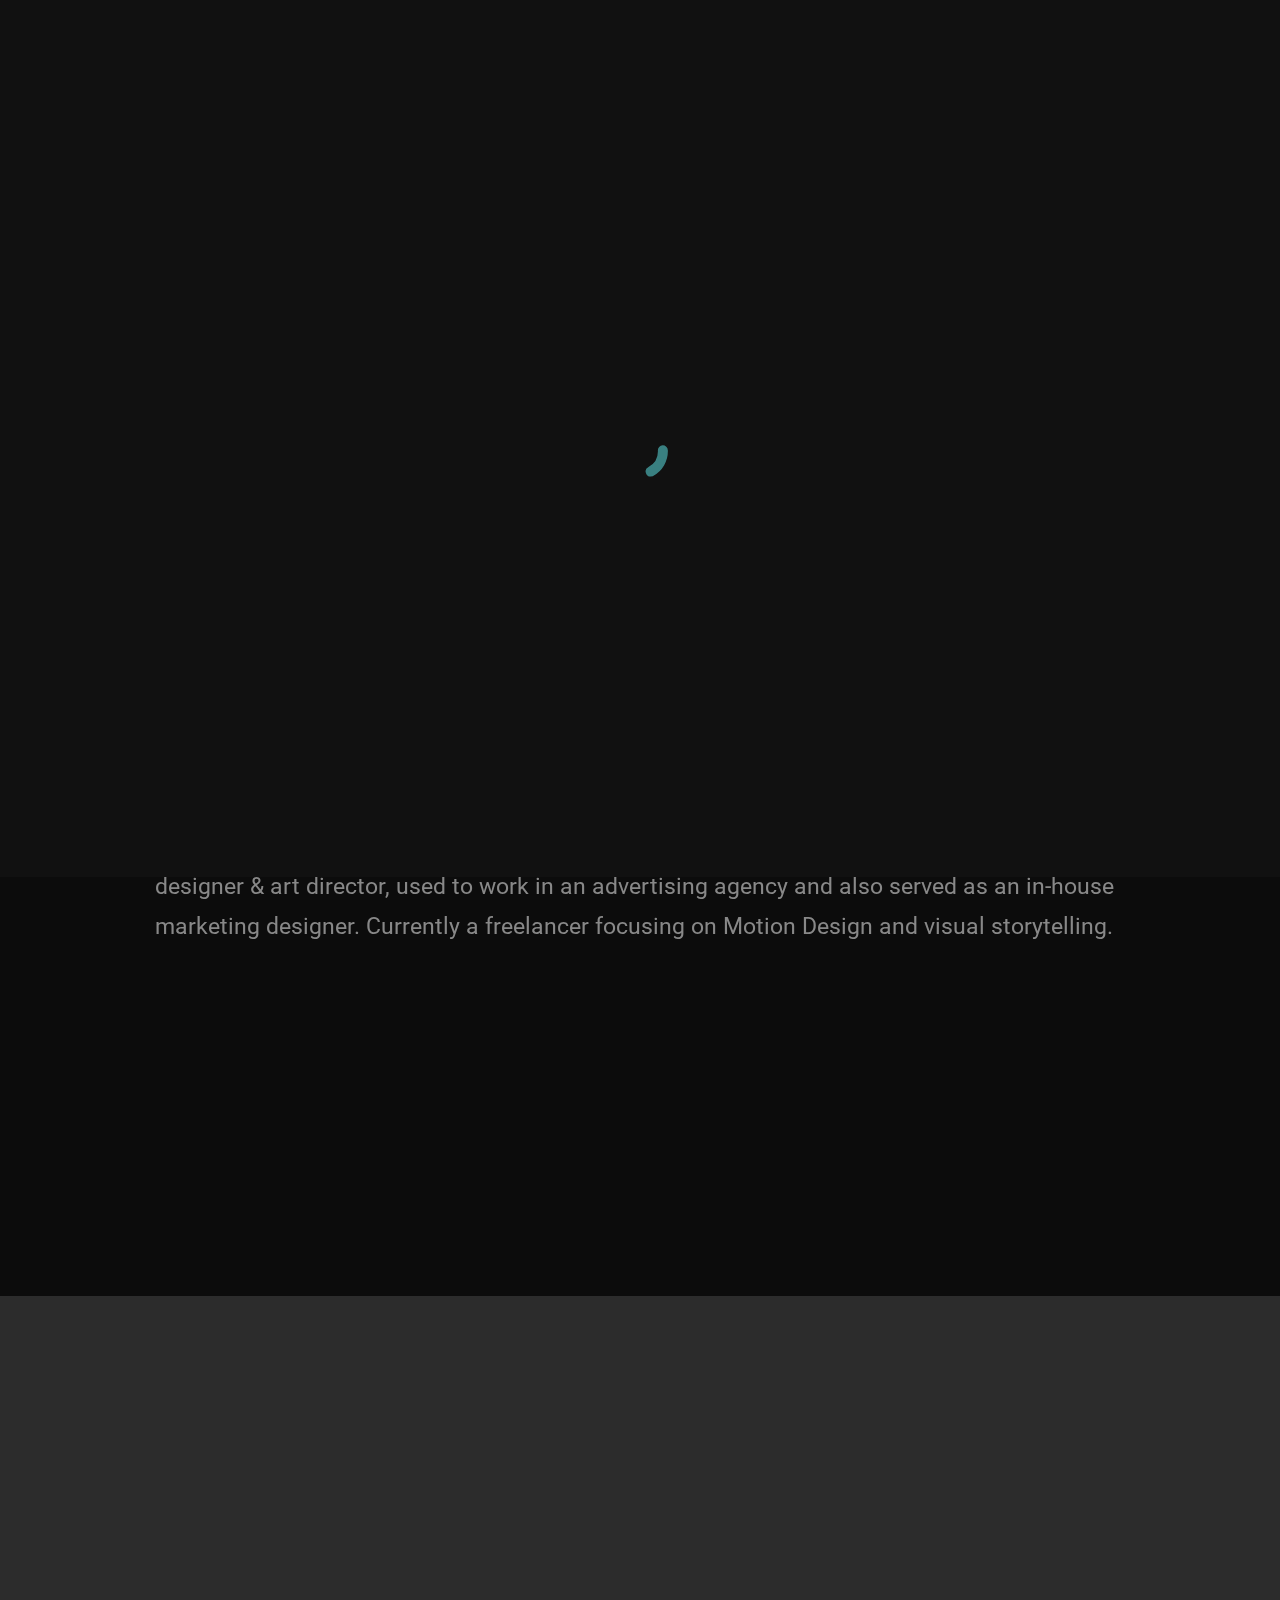
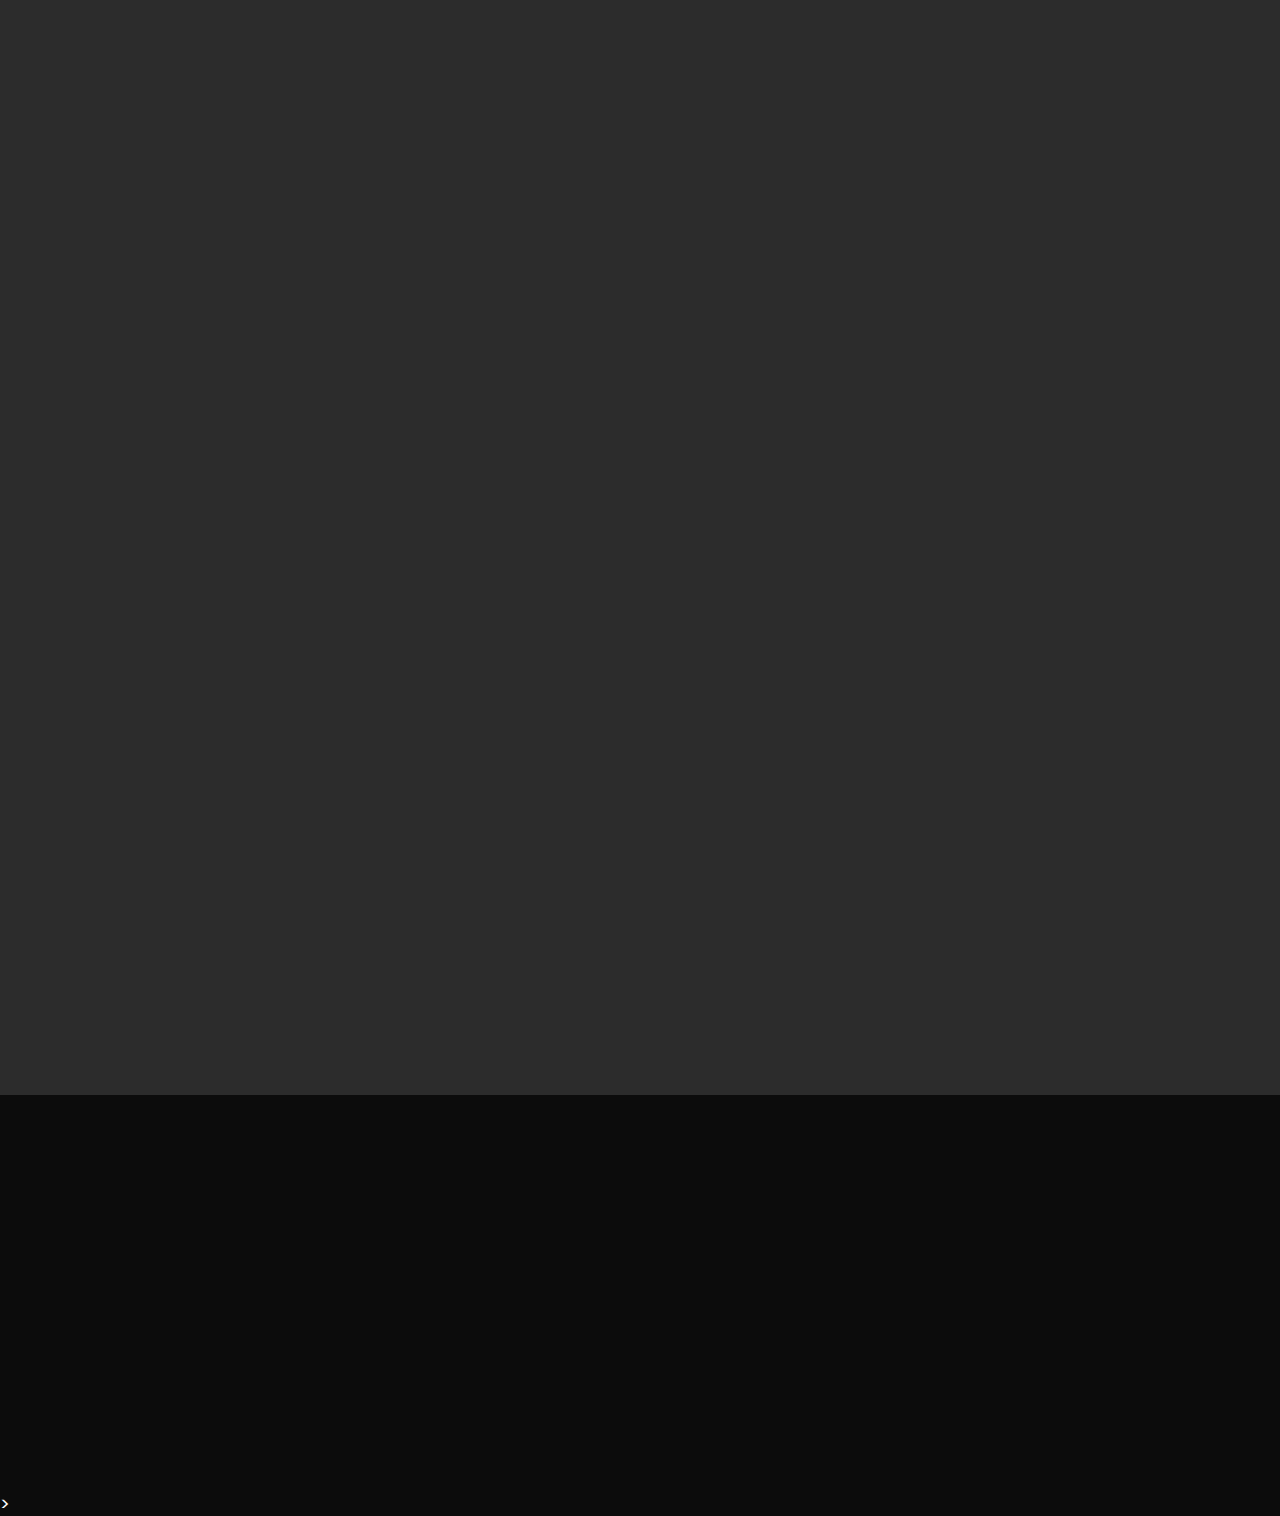
==== commit 9043b936: "Add files via upload" ====
--- a/about.html
+++ b/about.html
@@ -90,7 +90,7 @@
 								<div class="tt-header-col hide-cursor"></div>
 								<div class="tt-logo">
 									<a href="index.html" class="tt-ol-menu-toggle-btn magnetic-item">
-										<img src="assets/img/logo.svg" alt="Lynn Motion Logo">
+										<img src="assets/img/logo.png" alt="Lynn Motion Logo">
 									</a>
 								</div>
 							</div>						
--- a/assets/css/theme.css
+++ b/assets/css/theme.css
@@ -2351,7 +2351,7 @@
 .pli-counter {
 	position: absolute;
 	top: 8%;
-	left: -30%;
+	left: -38%;
 	pointer-events: none;
 }
 .pli-counter::before {
@@ -2433,7 +2433,7 @@
 	}
 	.portfolio-list.pl-alter .portfolio-list-item:nth-child(odd) .pli-counter {
 		left: auto;
-		right: -30%;
+		right: -38%;
 	}
 }
 
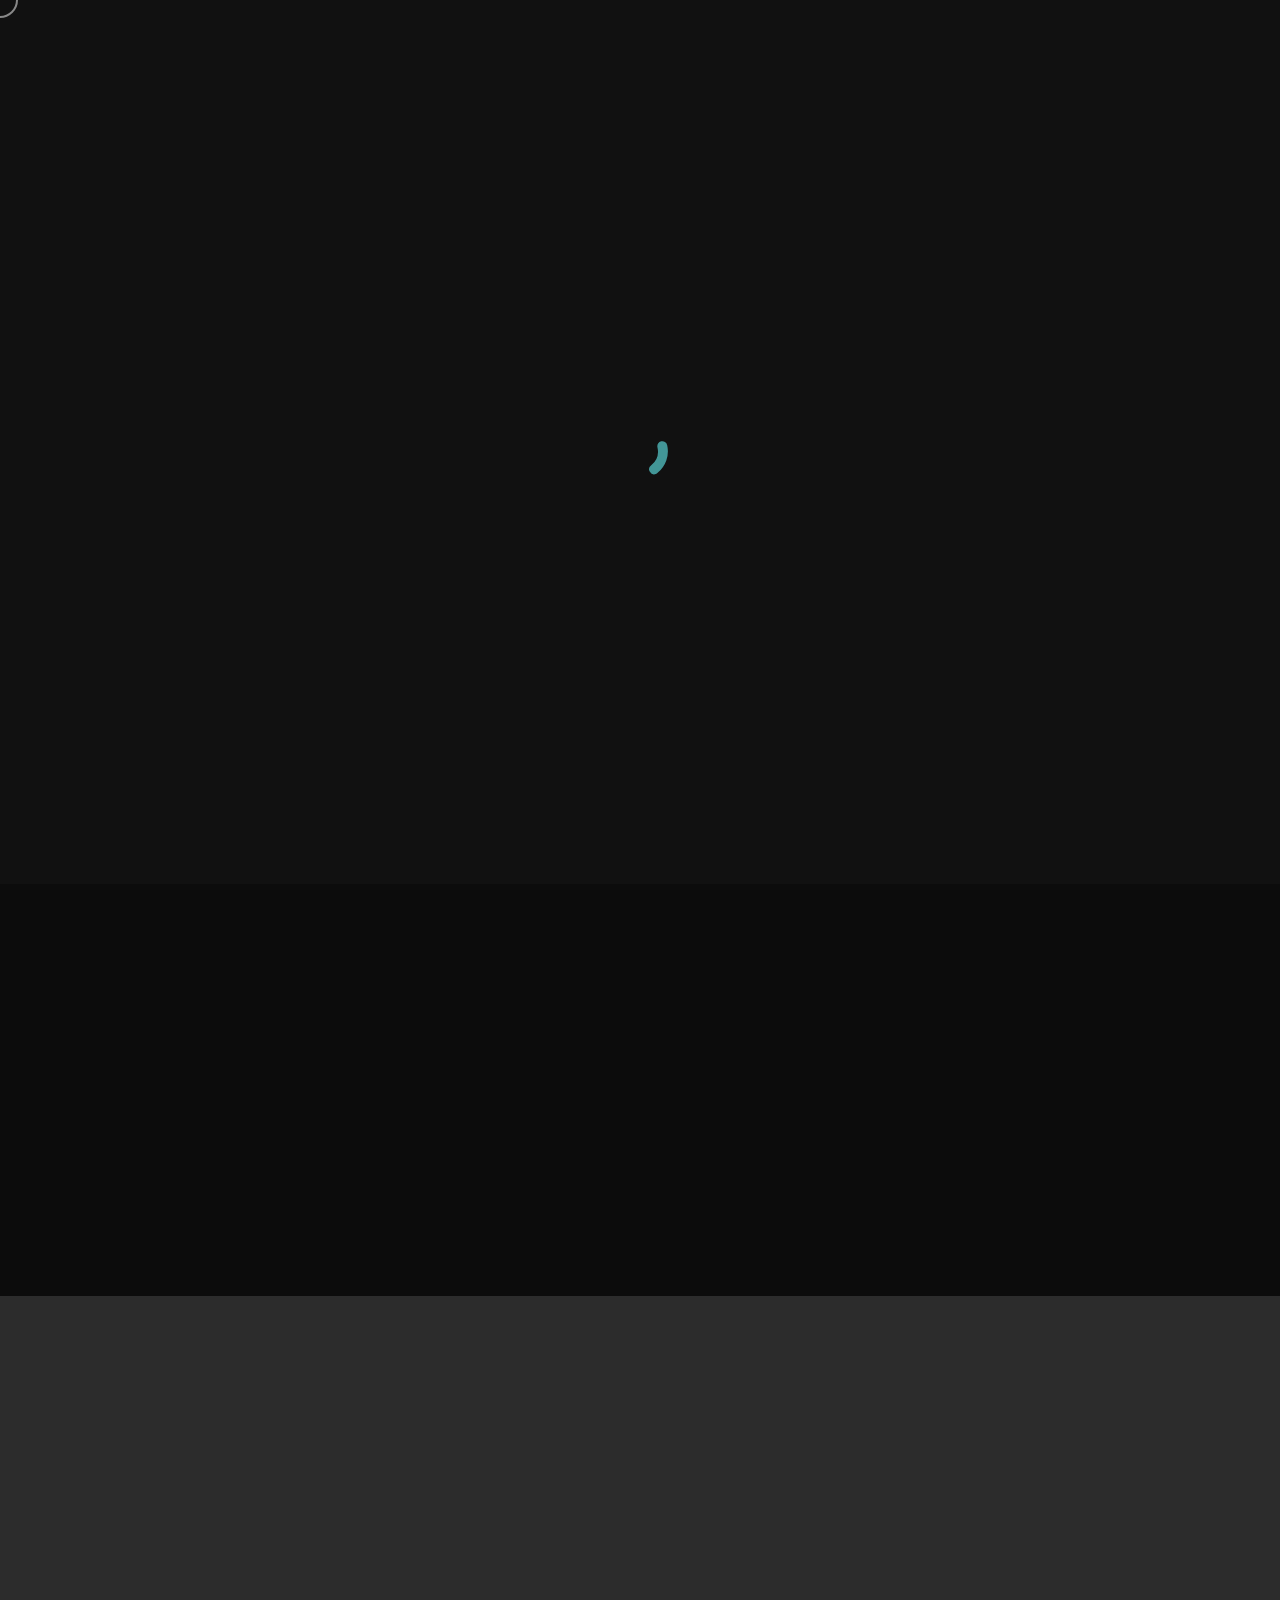
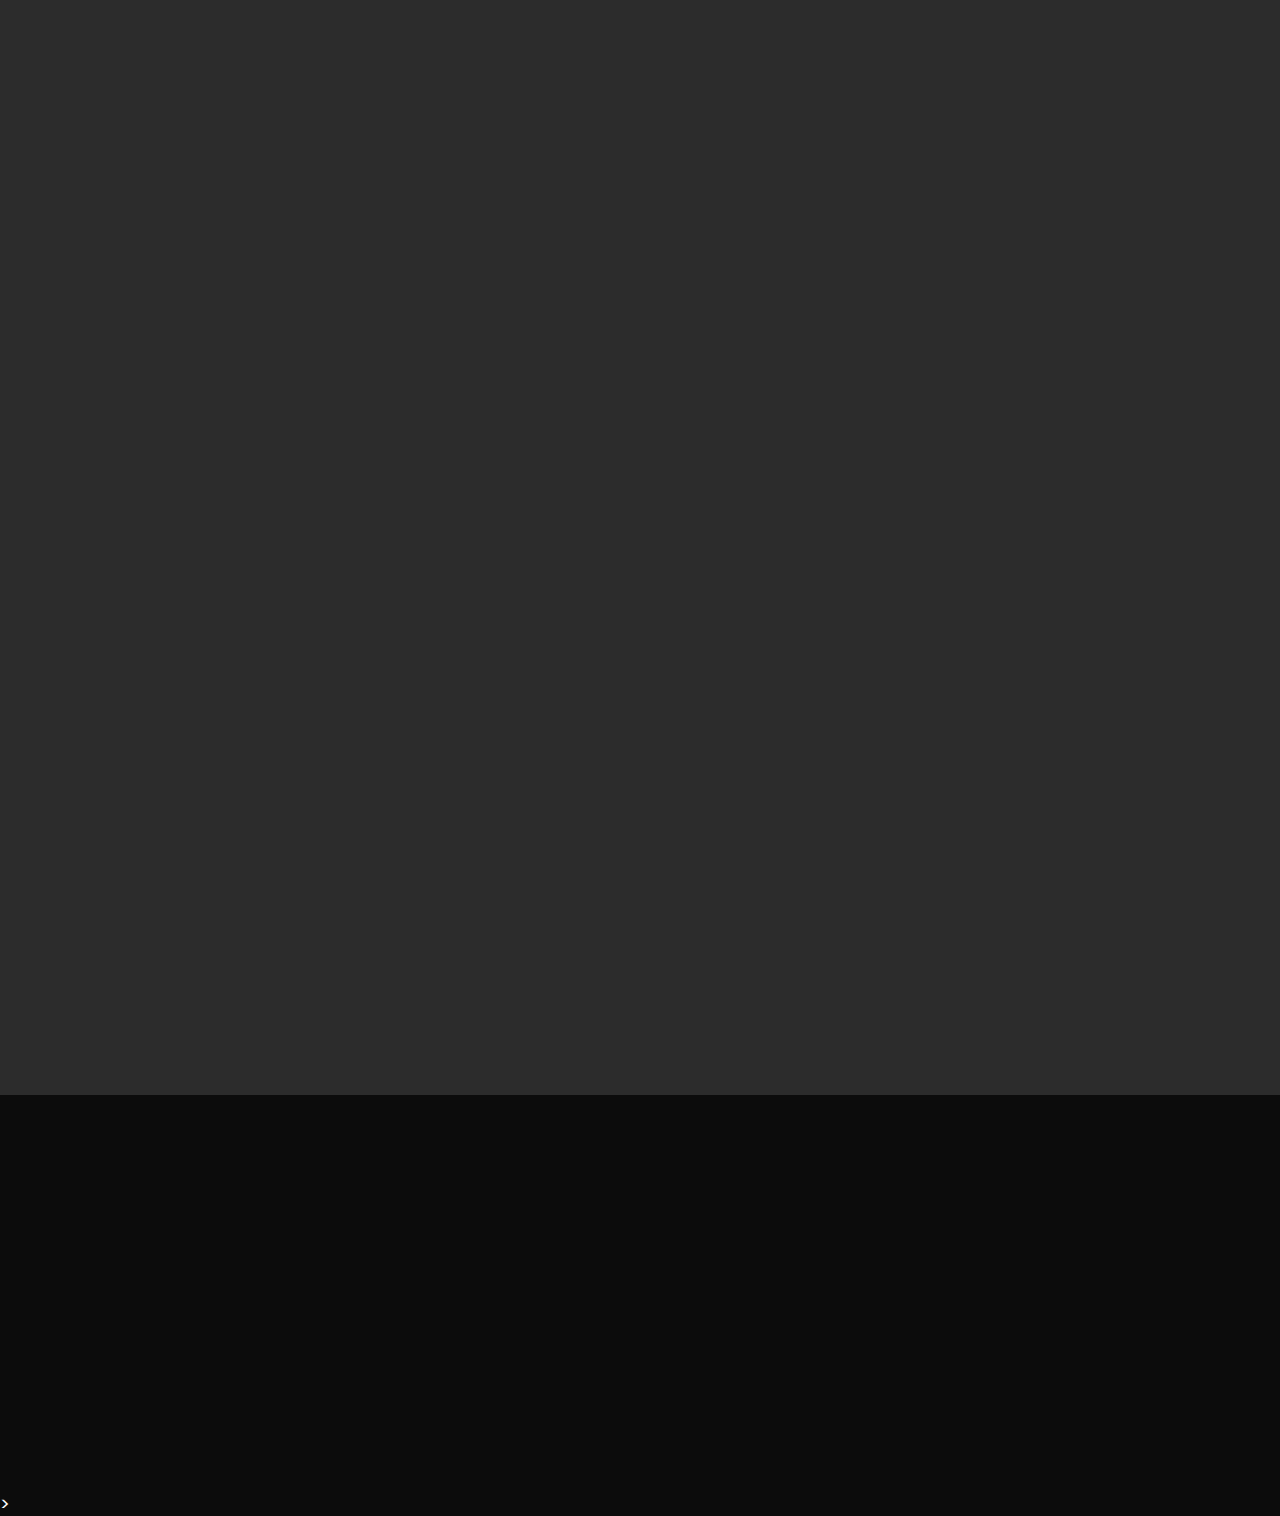
==== commit 0089eb56: "Add files via upload" ====
--- a/about.html
+++ b/about.html
@@ -6,8 +6,8 @@
 		<meta name="description" content="Hi there, it's Lynn, a freelancer specializing in motion design & visual storytelling.">
 		<meta name="author" content="Lynn Motion Design">
 		<meta name="viewport" content="width=device-width, initial-scale=1, shrink-to-fit=no">
-		<meta name="theme-color" content="#0c0c0c">
-		<meta name="apple-mobile-web-app-status-bar-style" content="#0c0c0c">
+		<meta name="theme-color" content="#01d5fb">
+		<meta name="apple-mobile-web-app-status-bar-style" content="#01d5fb">
 
 
 		<!-- Facebook Meta -->
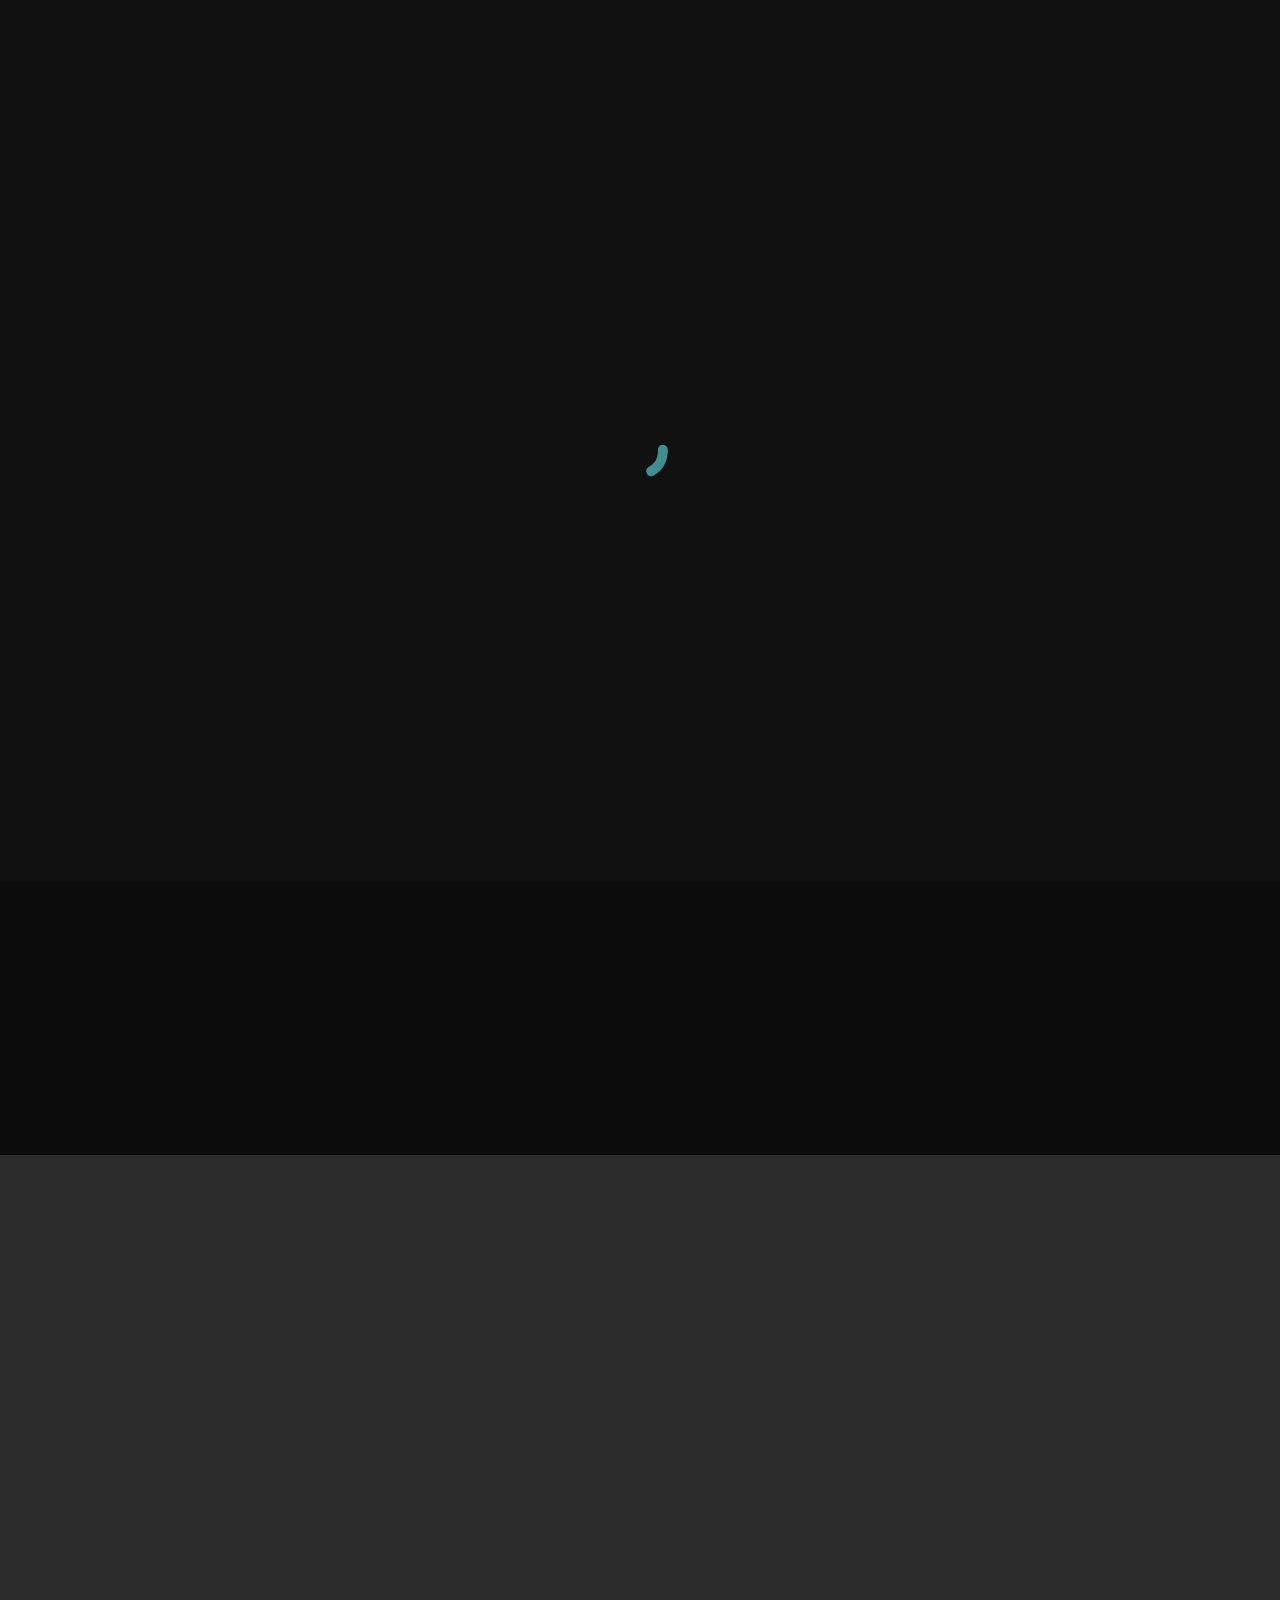
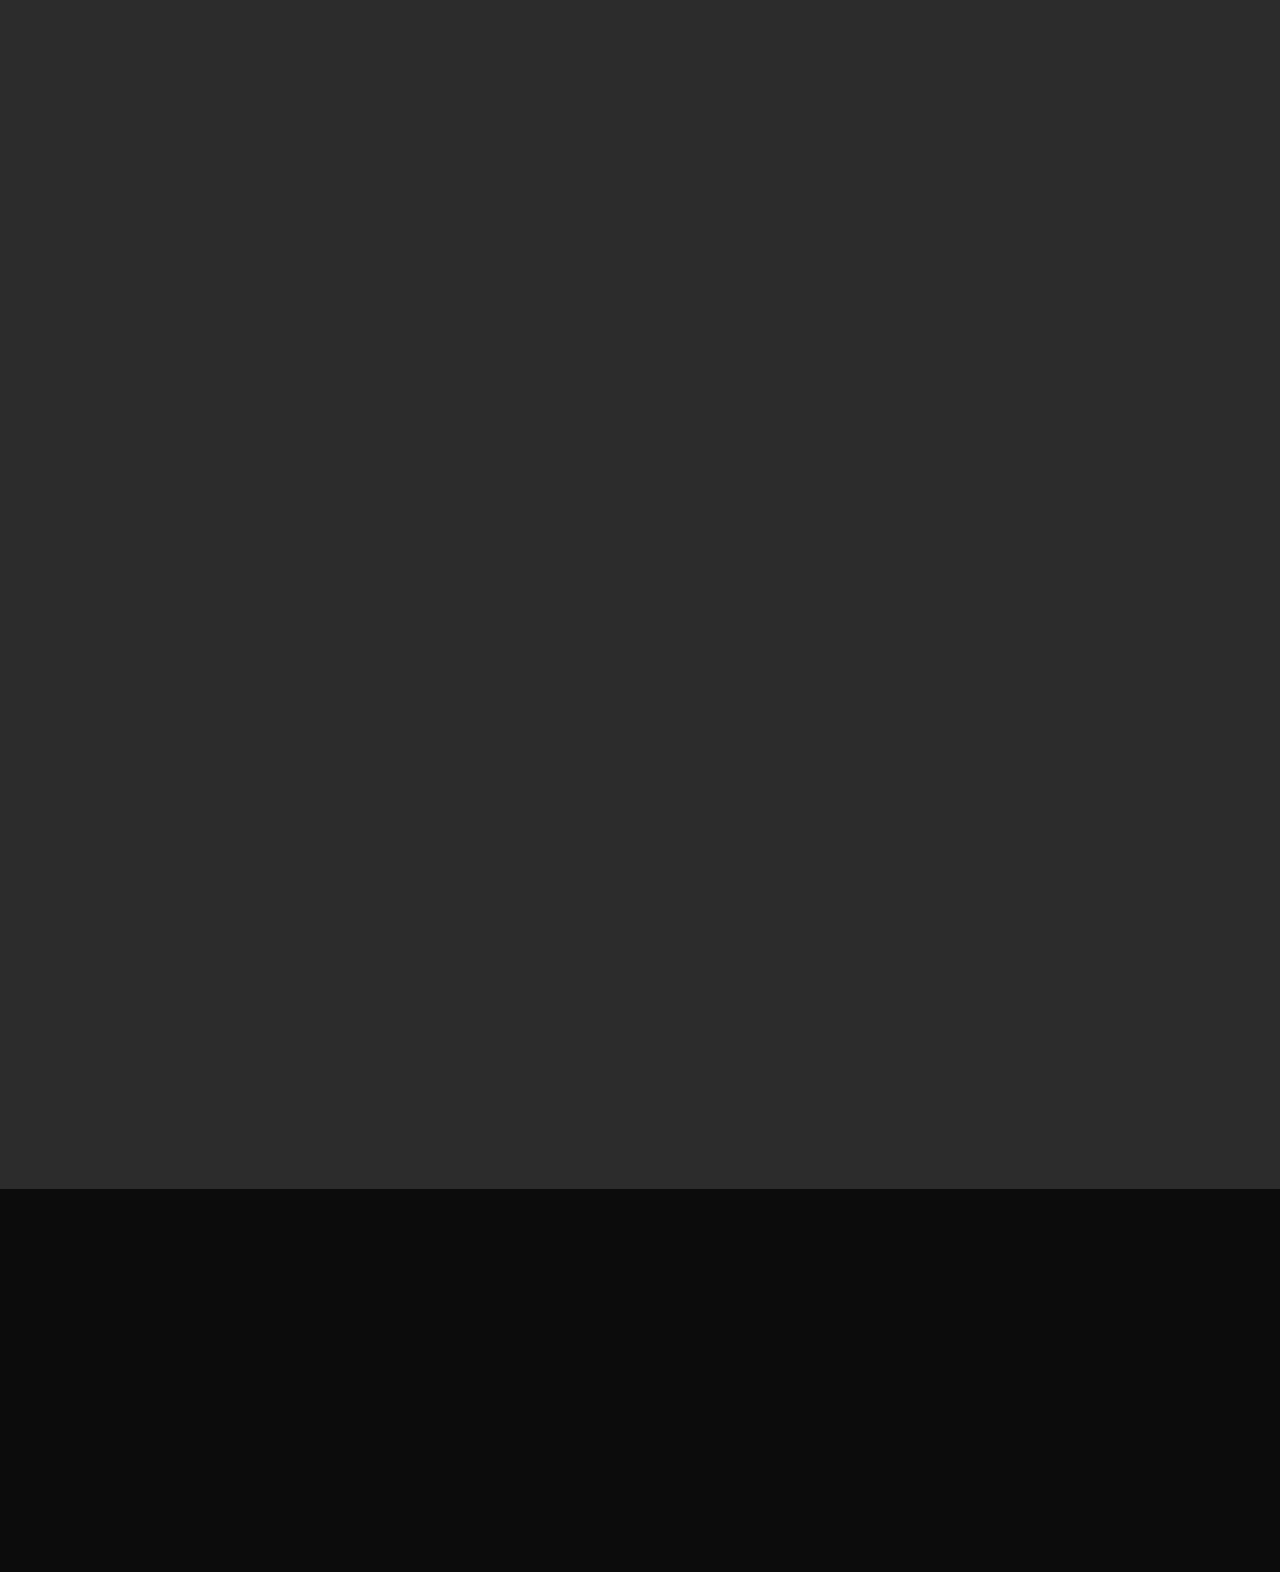
==== commit 10e44125: "Add files via upload" ====
--- a/about.html
+++ b/about.html
@@ -27,8 +27,6 @@
 		<link href="https://fonts.googleapis.com/css2?family=Poppins:wght@400;500;700&family=Roboto&display=swap" rel="stylesheet">
 
 		<!-- CSS -->
-		<link rel="stylesheet" href="assets/css/normalize.min.css"> 
-		<link rel="stylesheet" href="assets/css/helper.css">
 		<link rel="stylesheet" href="assets/css/theme.css">
 		<link rel="stylesheet" href="assets/css/fontello.css">
 
@@ -294,16 +292,12 @@
 		</main>
 		<!-- End body inner -->
 
-
-        
-		<script src="assets/vendor/jquery/jquery.min.js"></script>
+		<script src="https://ajax.googleapis.com/ajax/libs/jquery/3.6.0/jquery.min.js"></script>
 		<script src="assets/vendor/gsap/gsap.min.js"></script> 
 		<script src="assets/vendor/gsap/ScrollToPlugin.min.js"></script> 
 		<script src="assets/vendor/gsap/ScrollTrigger.min.js"></script> 
-		<script src="assets/vendor/smooth-scrollbar.js"></script>>
+		<script src="assets/vendor/smooth-scrollbar.js"></script>
 		<script src="assets/vendor/isotope/imagesloaded.pkgd.min.js"></script> 
-		<script src="assets/vendor/isotope/isotope.pkgd.min.js"></script> 
-		<script src="assets/vendor/isotope/packery-mode.pkgd.min.js"></script>
 		<script src="assets/vendor/jquery.mousewheel.min.js"></script> 
 		<script src="assets/js/theme.js"></script>
 
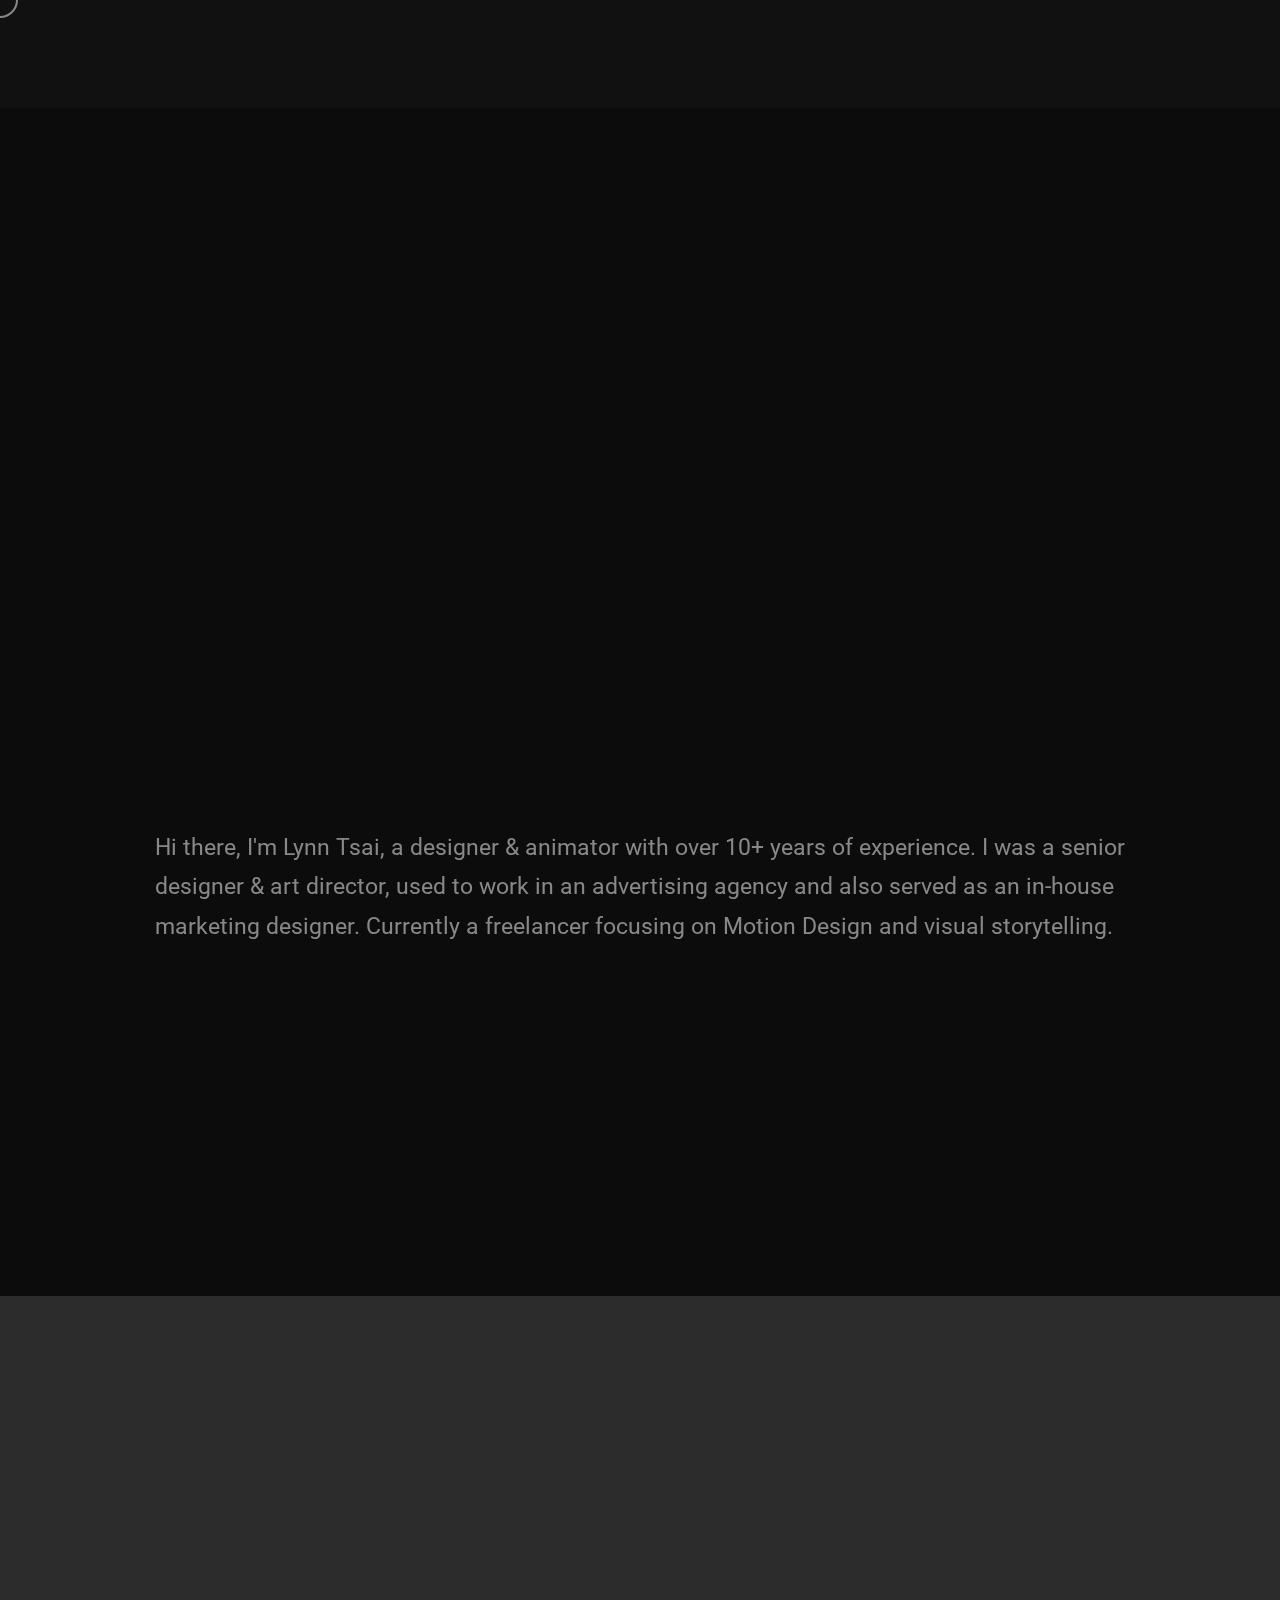
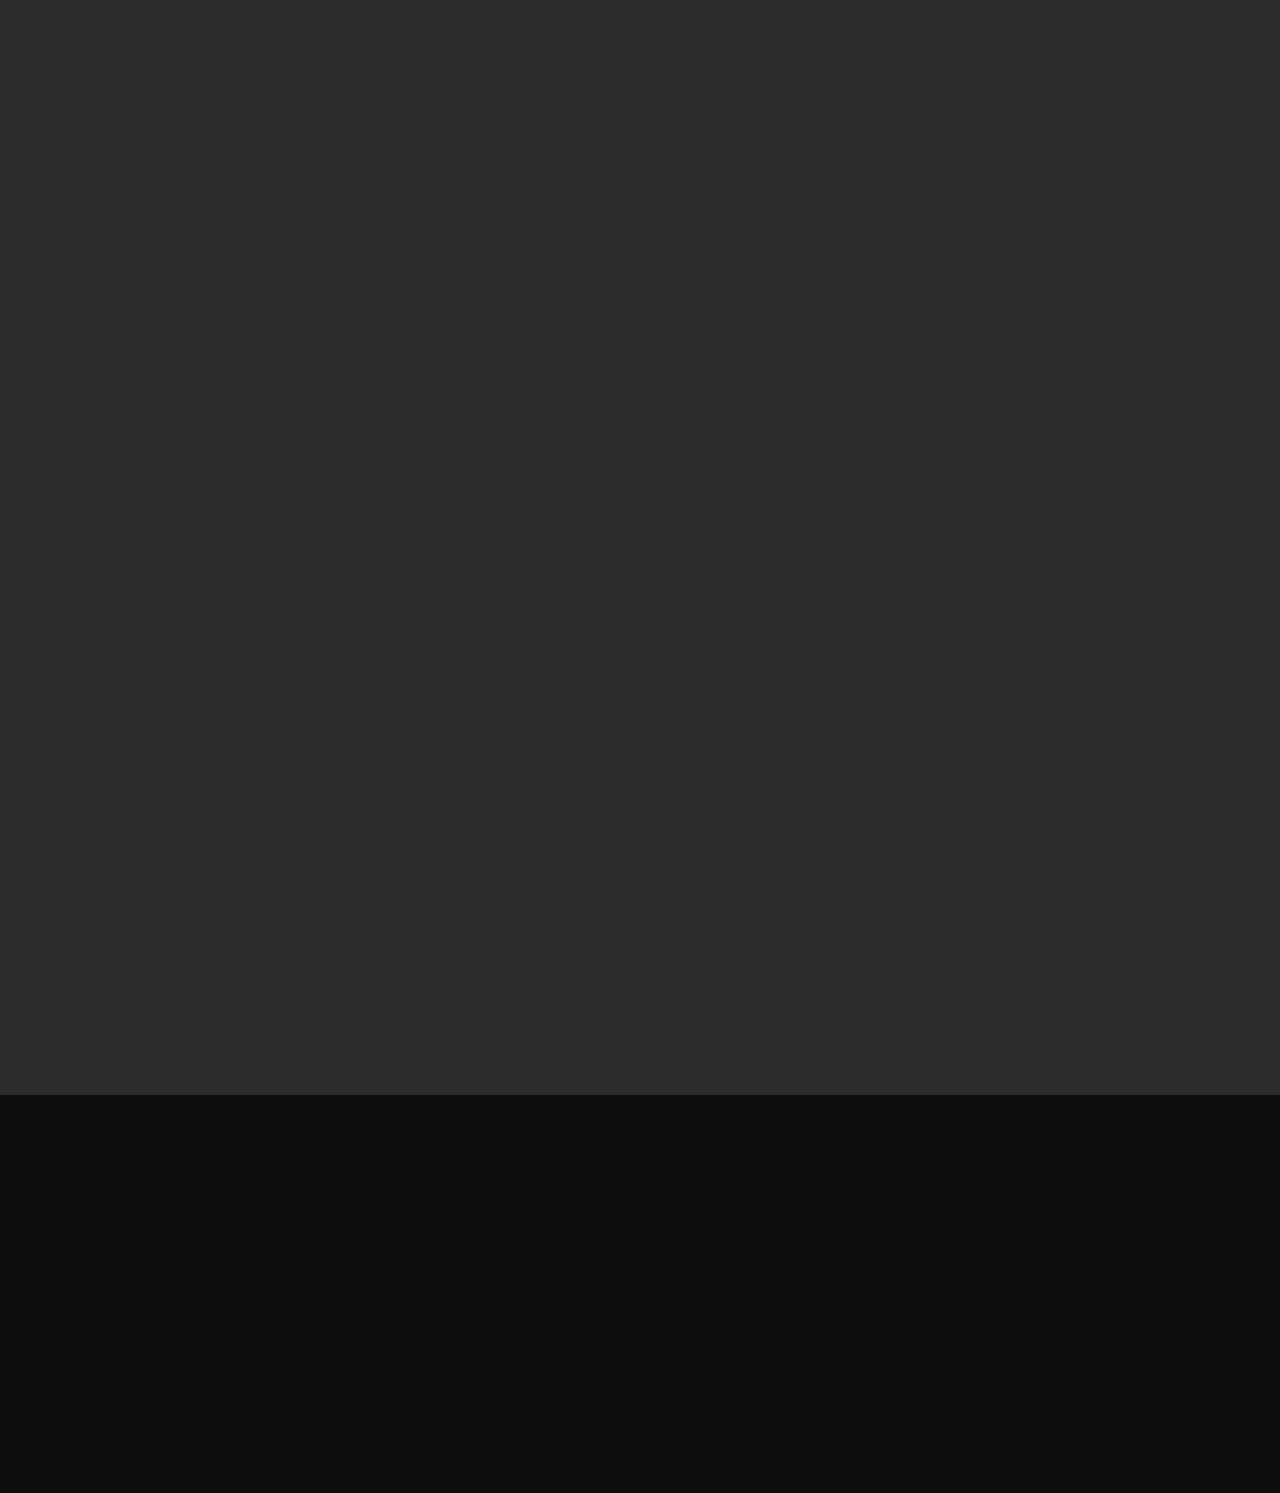
==== commit b2f0767e: "Add files via upload" ====
--- a/about.html
+++ b/about.html
@@ -6,8 +6,8 @@
 		<meta name="description" content="Hi there, it's Lynn, a freelancer specializing in motion design & visual storytelling.">
 		<meta name="author" content="Lynn Motion Design">
 		<meta name="viewport" content="width=device-width, initial-scale=1, shrink-to-fit=no">
-		<meta name="theme-color" content="#01d5fb">
-		<meta name="apple-mobile-web-app-status-bar-style" content="#01d5fb">
+		<meta name="theme-color" content="#02e0e8">
+		<meta name="apple-mobile-web-app-status-bar-style" content="#02e0e8">
 
 
 		<!-- Facebook Meta -->
--- a/assets/css/theme.css
+++ b/assets/css/theme.css
@@ -1,4137 +1 @@
-/* ------------------------------------------------------------- *
- * Global variables
-/* ------------------------------------------------------------- */
-
-:root {
-	--tt-main-bg-color: #0c0c0c; /* Change the template background color here. */
-	--tt-main-color: #01d5fb; /* Change the template main color here. */
-}
-
-
-
-/* ------------------------------------------------------------- *
- * General
-/* ------------------------------------------------------------- */
-
-* { box-sizing: border-box; }
-
-html, body {
-	padding: 0;
-	margin: 0;
-}
-
-body {
-	position: relative;
-	margin: 0;
-	background-color: var(--tt-main-bg-color);
-	background: #0c0c0c;
-	/* background: linear-gradient(90deg, #010101 0%, #252525 100%); */
-	line-height: 1.2;
-	font-size: 18px;
-	font-weight: normal;
-	-webkit-font-smoothing: antialiased;
-	color: #FFF;
-	overflow-x: hidden;
-	cursor: default;
-}
-
-p { 
-	margin: 0 0 10px; 
-	line-height: 1.7;
-}
-
-a {
-	color: currentColor;
-	text-decoration: none;
-	outline: none
-}
-a:hover, a:focus {
-	color: currentColor;
-}
-p a { 
-	color: currentColor;
-	opacity: .8;
-	font-style: italic;
-	border-bottom: 1px solid;
-}
-p a:hover,
-p a:focus { 
-	color: currentColor;
-	opacity: .6;
-}
-
-img {
-	max-width: 100%;
-	height: auto;
-}
-
-b, strong {
-	font-weight: bold;
-	font-weight: 700;
-}
-
-section { 
-	position: relative; 
-}
-
-button:focus { 
-	outline: none; 
-}
-
-.small, small {
-	font-size: 80%;
-}
-
-hr {
-	width: 100%;
-	height: 0;
-	border: none;
-	border-bottom: 1px solid rgb(144 144 144 / 30%);
-}
-
-.anim-image-parallax {
-	transform: scale(1.2);
-	transform-origin: 50% 100%;
-}
-
-
-
-
-/* Selection */
-::selection {
-	color: #fff;
-	text-shadow: none;
-	background: var(--tt-main-color);
-}
-::-moz-selection {
-	color: #fff;
-	text-shadow: none;
-	background: var(--tt-main-color); /* Firefox */
-}
-::-webkit-selection {
-	color: #fff;
-	text-shadow: none;
-	background: var(--tt-main-color); /* Safari */
-}
-
-/* Lists */
-.list-unstyled {
-	padding-left: 0;
-	list-style: none;
-}
-
-.list-inline {
-	padding-left: 0;
-	margin-left: -5px;
-	list-style: none;
-}
-.list-inline > li {
-	display: inline-block;
-	padding-right: 5px;
-	padding-left: 5px;
-}
-
-/* Disable scroll */
-.tt-no-scroll {
-	overflow-y: hidden !important;
-}
-
-
-/* ------------------------------------------------------------- *
- * Fonts
-/* ------------------------------------------------------------- */
-
-/* Body font
-============= */
-body {
-	font-family: 'Poppins', sans-serif;
-}
-
-p{
-	font-family: 'Roboto', sans-serif;
-	font-weight: 400;
-	color: #BBB;
-}
-/* Secondary font
-================== */
-.h1, .h2, .h3, .h4, .h5, .h6, h1, h2, h3, h4, h5, h6,
-#ball,
-.ptr-prel-content,
-.ph-caption-title-ghost,
-.ph-caption-subtitle,
-.ph-caption-description,
-.ph-categories,
-.ph-share-trigger,
-.tt-scroll-down,
-.tt-main-menu-list,
-.tt-m-menu-toggle-btn-text,
-.tt-ol-menu-toggle-btn-text,
-.tt-ol-menu-list,
-.tt-ol-menu-ghost,
-.tt-ol-menu-social,
-.tt-heading,
-.tt-ps-caption-category,
-.tt-ps-nav-pagination,
-.tt-pc-navigation,
-.tt-cc-pagination,
-.pli-counter,
-.ttgr-cat-trigger-wrap,
-.ttgr-cat-list,
-.pi-item-title-link-inner,
-.pi-item-title-link::before,
-.portfolio-interactive-ghost,
-.project-info-list,
-.tt-pn-link,
-.tt-pn-subtitle,
-.tt-pagination,
-.tt-np-ghost,
-.tt-bp-nav-text,
-.tt-scrolling-text,
-.tt-scrolling-btn,
-#blog-list.bli-compact .bli-info::before,
-.footer-social-text {
-	font-family: 'Poppins', sans-serif;
-}
-
-.h1, .h2, .h3, .h4, .h5, .h6, h1, h2, h3, h4, h5, h6,
-#ball,
-.ptr-prel-content,
-.ph-caption-title-ghost,
-.ph-caption-subtitle,
-.ph-caption-description,
-.ph-categories,
-.ph-share-trigger,
-.tt-scroll-down,
-.tt-main-menu-list,
-.tt-m-menu-toggle-btn-text,
-.tt-ol-menu-toggle-btn-text,
-.tt-ol-menu-list,
-.tt-ol-menu-ghost,
-.tt-ol-menu-social,
-.tt-heading,
-.tt-ps-caption-category,
-.tt-ps-nav-pagination,
-.tt-pc-navigation,
-.tt-cc-pagination,
-.pli-counter,
-.ttgr-cat-trigger-wrap,
-.ttgr-cat-list,
-.pi-item-title-link-inner,
-.pi-item-title-link::before,
-.portfolio-interactive-ghost,
-.project-info-list,
-.tt-pn-link,
-.tt-pn-subtitle,
-.tt-pagination,
-.tt-np-ghost,
-.tt-bp-nav-text,
-.tt-scrolling-text,
-.tt-scrolling-btn,
-#blog-list.bli-compact .bli-info::before,
-.footer-social-text {
-	font-family: 'Poppins', sans-serif;
-}
-
-.gradient{	
-	display: inline-block;
-	background: #01d5fb; 
-	background: -webkit-linear-gradient(to right,#01d5fb 10%,#7a5ae2 50%, #ff2064 80%); 
-	background: linear-gradient(to right, #01d5fb 10%,#7a5ae2 50%, #ff2064 80%); 
-	-webkit-background-clip: text;
-	-webkit-text-fill-color: transparent;}
-
-/* ------------------------------------------------------------- *
- * Page transitions
-/* ------------------------------------------------------------- */
-
-#page-transition {
-	display: none;
-}
-body.tt-transition #page-transition {
-	position: relative;
-	display: block;
-	z-index: 99999;
-}
-
-/* Transition overlay */
-body.tt-transition .ptr-overlay {
-	position: fixed;
-	display: block;
-	top: 0;
-	left: 0;
-	width: 100%;
-	height: 100vh;
-	background-color: #111;
-	z-index: 1;
-}
-
-/* Transition preloader */
-body.tt-transition .ptr-preloader {
-	position: fixed;
-	top: 50%;
-	left: 50%;
-	z-index: 2;
-	transform: translate(-50%, -50%);
-}
-
-body.tt-transition .ptr-prel-content {
-	margin-top: 10px;
-	text-align: center;
-	font-size: 28px;
-	font-weight: bold;
-	font-weight: 600;
-	color: #444;
-}
-
-.ptr-prel-image {
-	max-height: 56px;
-	opacity: .9;
-}
-
-
-/* ----------------------------------------------------------------------------------------- *
- * Page boxed layout
- * Note: Class "boxed" in <body> tag is connected with class "tt-wrap" in several places!
-/* ----------------------------------------------------------------------------------------- */
-
-body.tt-boxed .tt-wrap {
-	/* max-width: 1282px; */
-	max-width: 1000px;
-	margin-left: auto;
-	margin-right: auto;
-	padding-left: 15px;
-	padding-right:15px;
-
-}
-
-@media (max-width: 1024px) {
-	body.tt-boxed .tt-wrap {
-		padding-left: 5%;
-		padding-right: 5%;
-	
-	}
-}
-
-body.tt-boxed .tt-wrap .tt-wrap {
-	max-width: 100%;
-	padding-left: 0;
-	padding-right: 0;
-}
-
-
-/* ------------------------------------------------------------- *
- * Body inner
-/* ------------------------------------------------------------- */
-
-#body-inner {
-	position: relative;
-	overflow: hidden;
-	height: 100%;
-	min-height: 100vh;
-}
-
-
-/* ------------------------------------------------------------- *
- * Content wrap
-/* ------------------------------------------------------------- */
-
-#content-wrap {
-	position: relative;
-	overflow: hidden;
-}
-
-
-
-/* ------------------------------------------------------------- *
- * Custom scrollbar style
-/* ------------------------------------------------------------- */
-
-.tt-custom-scrollbar {
-	overflow-y: auto;
-}
-
-/* Works on Firefox */
-.tt-custom-scrollbar,
-.tt-sliding-sidebar-inner,
-.tt-sidebar {
-	scrollbar-width: thin;
-	scrollbar-color: #555 #2a2a2a;
-}
-select {
-	scrollbar-width: thin;
-	scrollbar-color: #666 #2a2a2a;
-}
-
-/* Works on Chrome, Edge, and Safari */
-.tt-custom-scrollbar::-webkit-scrollbar,
-.tt-sliding-sidebar-inner::-webkit-scrollbar,
-.tt-sidebar::-webkit-scrollbar {
-	width: 8px;
-	height: 8px;
-}
-select::-webkit-scrollbar {
-	width: 10px;
-}
-.tt-custom-scrollbar::-webkit-scrollbar-track,
-.tt-sliding-sidebar-inner::-webkit-scrollbar-track,
-.tt-sidebar::-webkit-scrollbar-track,
-select::-webkit-scrollbar-track {
-	background: #2a2a2a;
-}
-.tt-custom-scrollbar::-webkit-scrollbar-thumb,
-.tt-sliding-sidebar-inner::-webkit-scrollbar-thumb,
-.tt-sidebar::-webkit-scrollbar-thumb {
-	background-color: #555;
-	border-radius: 50px;
-}
-select::-webkit-scrollbar-thumb {
-	background-color: #666;
-	border-radius: 50px;
-}
-
-
-/* ------------------------------------------------------------- *
- * Smooth Scrollbar
- * Source: https://github.com/idiotWu/smooth-scrollbar/
-/* ------------------------------------------------------------- */
-
-/* Hide default scrollbar */
-body:not(.is-mobile).tt-smooth-scroll {
-	overflow: hidden !important;
-}
-
-/* Scroll content (added if <body> contain class "tt-smooth-scroll". Disabled on mobile devices!) */
-body:not(.is-mobile).tt-smooth-scroll #scroll-container { 
-	width: auto;
-	height: 100vh;
-	overflow: auto;
-	margin: 0;
-}
-
-/* Styling scrollbar */
-.scrollbar-track {
-	background: transparent !important;
-	z-index: 99999 !important;
-	transition: background 0.2s ease-in-out;
-}
-.scrollbar-track:hover {
-	background: rgba(222, 222, 222, 0.15) !important;
-}
-.scrollbar-thumb {
-	background: #DDD !important;
-	opacity: .25;
-	transition: opacity 0.2s ease-in-out;
-}
-.scrollbar-track:hover .scrollbar-thumb {
-	opacity: .5;
-}
-
-
-/* ------------------------------------------------------------- *
- * Magic cursor
-/* ------------------------------------------------------------- */
-
-#magic-cursor {
-	position: fixed;
-	display: none;
-	top: 0;
-	left: 0;
-	width: 10px;
-	height: 10px;
-	pointer-events: none;
-	z-index: 99999;
-	opacity: 0;
-}
-body.tt-magic-cursor #magic-cursor {
-	display: block;
-}
-
-#ball {
-	position: fixed;
-	display: flex;
-	justify-content: center;
-	align-items: center;
-	color: #FFF;
-	pointer-events: none;
-	border-style: solid;
-	border-radius: 50%;
-	border-color: #FFF;
-	/* Note: border width handled through JS */
-}
-
-
-/* Ball view 
-============= */
-#ball.ball-view {
-	 background-color: var(--tt-main-color);
-	font-size: 15px;
-	font-weight: 500;
-	color: #FFF;
-	line-height: 1.2;
-	text-align: center;
-}
-#ball .ball-view-inner {
-	padding: 0 5px;
-	opacity: 0;
-	visibility: hidden;
-	transform: scale(0);
-}
-#ball .ball-view-inner i {
-	font-size: 19px;
-}
-
-
-/* Ball drag 
-============= */
-#ball .ball-drag {
-	position: absolute;
-	display: block;
-	width: 100%;
-	padding: 0 5px;
-	font-size: 15px;
-	font-weight: 600;
-	color: #FFF;
-	line-height: 1.2;
-	text-align: center;
-	transition: all 0.3s;
-}
-#ball .ball-drag::before,
-#ball .ball-drag::after {
-	position: absolute;
-	top: 50%;
-	margin-top: -5px;
-	font-size: 16px;
-	color: #FFF;
-	height: 10px;
-	line-height: 10px;
-
-	/* Font Awesome */
-	font-family: "Font Awesome 5 Free";
-	font-weight: 900;
-	display: inline-block;
-	font-style: normal;
-	font-variant: normal;
-	text-rendering: auto;
-	-webkit-font-smoothing: antialiased;
-}
-#ball .ball-drag::before {
-	content: "\f060"; /* Font Awesome */
-	left: 0;
-	transform: translate3d(-30px, 0, 0);
-	transition: all 0.25s;
-}
-#ball .ball-drag::after {
-	content: "\f061"; /* Font Awesome */
-	right: 0;
-	transform: translate3d(30px, 0, 0);
-	transition: all 0.25s;
-}
-
-
-/* Ball close 
-============== */
-#ball.ball-close-enabled {
-	opacity: 1 !important;
-}
-#ball .ball-close {
-	position: absolute;
-	padding: 0 5px;
-	font-size: 14px;
-	font-weight: 600;
-	color: #FFF;
-	line-height: 1;
-	text-align: center;
-}
-
-
-/* Magnetic cursor
-=================== */
-.magnetic-wrap {
-	position: relative;
-	display: flex;
-	justify-content: center;
-	align-items: center;
-}
-#ball.magnetic-active {
-	/* border-color: var(--tt-main-color) !important; */
-	border-color: #10cbe4 !important;
-
-}
-
-
-/* ------------------------------------------------------------- *
- * tt-Section
-/* ------------------------------------------------------------- */
-
-.tt-section {
-	position: relative;
-	padding: 80px 0;
-}
-@media (max-width: 991px) {
-	.tt-section {
-		padding: 10% 0;
-	}
-}
-@media (max-width: 767px) {
-	.tt-section {
-		padding: 10% 0;
-	}
-}
-@media (max-width: 480px) {
-	.tt-section {
-		padding: 15% 0;
-	}
-}
-
-
-/* tt-section background image 
-=============================== */
-
-.tt-section-image {
-	position: absolute;
-	top: 0;
-	left: 0;
-	bottom: 0;
-	right: 0;
-	z-index: 1;
-	overflow: hidden;
-}
-
-
-/* tt-section inner 
-==================== */
-.tt-section-inner {
-	position: relative;
-	width: 100%;
-	margin-left: auto;
-	margin-right: auto;
-	z-index: 2;
-}
-
-
-/* ------------------------------------------------------------- *
- * Headings
-/* ------------------------------------------------------------- */
-
-.h1, .h2, .h3, .h4, .h5, .h6, h1, h2, h3, h4, h5, h6 {
-	font-weight: bold;
-	font-weight: 700;
-	color: inherit;
-}
-
-.h1, .h2, .h3, h1, h2, h3 {
-	line-height: 1.4;
-	margin-top: 0px;
-	margin-bottom: 30px;
-}
-.h4, .h5, .h6, h4, h5, h6 {
-	line-height: 1.4;
-	margin-top: 10px;
-	margin-bottom: 30px;
-}
-
-.h1, h1 { font-size: 48px; }
-.h2, h2 { font-size: 40px; }
-.h3, h3 { font-size: 36px; }
-.h4, h4 { font-size: 30px; }
-.h5, h5 { font-size: 26px; }
-.h6, h6 { font-size: 21px; }
-
-
-/* ------------------------------------------------------------- *
- * tt-Headings (custom headings)
-/* ------------------------------------------------------------- */
-
-.tt-heading {
-	margin-bottom: 40px;
-}
-@media (max-width: 991px) {
-	.tt-heading {
-		margin-bottom: 30px;
-	}
-}
-
-/* tt-Headings title */
-.tt-heading-title {
-	margin: 0;
-	font-size: calc(16px + 1vw);
-	font-weight: bold;
-	font-weight: 700;
-	color: #FFF;
-}
-
-/* tt-Headings subtitle */
-.tt-heading-subtitle {
-	margin: 0 0 15px 0;
-	font-size: calc(19px + 0.1vw);
-	font-weight: bold;
-	font-weight: normal;
-	color: #BBB;
-}
-.tt-heading-title + .tt-heading-subtitle {
-	margin: 15px 0 0 0;
-}
-
-/* tt-Headings paragraph */
-.tt-heading > p:first-child {
-	margin-bottom: 0;
-}
-.tt-heading-title + p,
-.tt-heading-subtitle + p {
-	margin-top: 50px;
-}
-.tt-heading > p:last-child {
-	margin-bottom: 0;
-}
-
-
-/* tt-Headings styles 
-====================== */
-/* style stroke */
-.tt-heading.tt-heading-stroke .tt-heading-title {
-	font-weight: bold;
-	font-weight: 700;
-	-webkit-text-stroke-width: 1px;
-	-webkit-text-stroke-color: #FFF;
-	-webkit-text-fill-color: transparent;
-}
-
-/* If "text-gray" is used */
-.tt-heading.tt-heading-stroke .tt-heading-title.text-gray {
-	-webkit-text-stroke-color: #a2a2a2;
-}
-
-/* If Firefox */
-body.is-firefox .tt-heading.tt-heading-stroke .tt-heading-title {
-	-webkit-text-stroke-width: 2px;
-}
-
-
-/* tt-Headings positions 
-========================= */
-/* position center */
-.tt-heading.tt-heading-center {
-	margin-left: auto;
-	margin-right: auto;
-	text-align: center;
-}
-
-
-/* tt-Headings sizes 
-===================== */
-/* size xsm */
-.tt-heading.tt-heading-xsm .tt-heading-title {
-	font-size: calc(24px + 0.1vw);
-	font-weight: bold;
-	font-weight: 700;
-}
-.tt-heading.tt-heading-xsm .tt-heading-subtitle {
-	font-size: calc(13px + 0.1vw);
-}
-
-/* size sm */
-.tt-heading.tt-heading-sm .tt-heading-title {
-	font-size: calc(24px + 0.5vw);
-	font-weight: bold;
-	font-weight: 700;
-}
-.tt-heading.tt-heading-sm .tt-heading-subtitle {
-	font-size: calc(15px + 0.1vw);
-}
-
-/* size lg */
-.tt-heading.tt-heading-lg .tt-heading-title {
-	font-size: calc(24px + 2vw);
-	line-height: 1.3;
-}
-.tt-heading.tt-heading-lg .tt-heading-subtitle {
-	font-size: calc(21px + 0.1vw);
-	font-weight: bold;
-	font-weight: 500;
-}
-
-/* size xlg */
-.tt-heading.tt-heading-xlg .tt-heading-title {
-	font-size: calc(24px + 3vw);
-	line-height: 1.2;
-}
-@media (min-width: 1025px) {
-	.tt-heading.tt-heading-xlg.tt-heading-stroke .tt-heading-title {
-		-webkit-text-stroke-width: 1px;
-	}
-}
-.tt-heading.tt-heading-xlg .tt-heading-subtitle {
-	font-size: calc(21px + 0.2vw);
-	font-weight: bold;
-	font-weight: 500;
-}
-
-/* size xxlg */
-.tt-heading.tt-heading-xxlg .tt-heading-title {
-	font-size: calc(24px + 4.5vw);
-	line-height: 1.2;
-}
-@media (min-width: 1025px) {
-	.tt-heading.tt-heading-xxlg.tt-heading-stroke .tt-heading-title {
-		-webkit-text-stroke-width: 2px;
-	}
-}
-.tt-heading.tt-heading-xxlg .tt-heading-subtitle {
-	font-size: calc(21px + 0.3vw);
-	font-weight: bold;
-	font-weight: 500;
-}
-
-
-/* ------------------------------------------------------------- *
- * Header
-/* ------------------------------------------------------------- */
-
-#tt-header {
-	position: absolute;
-	top: 0;
-	left: 0;
-	width: 100%;
-	color: #fff;
-	z-index: 999;
-	pointer-events: none;
-}
-
-/* header position fixed */
-#tt-header.tt-header-fixed {
-	position: fixed; 
-}
-
-/* header inner */
-.tt-header-inner {
-	width: 100%;
-	display: flex;
-	padding-top: 20px;
-	/* align-items: center; */
-	align-items:initial;
-}
-@media (max-width: 1024px) {
-	.tt-header-inner {
-		padding-top: 20px;
-	}
-}
-
-body:not(.tt-boxed) .tt-header-inner,
-.tt-header-inner:not(.tt-wrap) {
-	padding-left: 5%;
-	padding-right: 5%;
-}
-
-/* header columns */
-.tt-header-col {
-	display: flex;
-	align-items: center;
-}
-.tt-header-col:first-child {
-	margin-right: auto;
-}
-
-
-/* Header logo 
-=============== */
-.tt-logo {
-	position: relative;
-	margin-right: auto;
-	line-height: 1;
-	pointer-events: initial;
-	z-index: 9;
-}
-.tt-logo a {
-	display: inline-block;
-	font-size: 21px;
-	color: #FFF;
-}
-.tt-logo img {
-	/* max-height: 28px;  */
-	width: 150px; /* You may need to change the img height to match your logo type! */
-	shape-rendering: geometricPrecision;
-	display: inline-block;
-}
-
-
-.tt-logo .tt-ol-menu-toggle-btn {
-	position: relative;
-	display: block;
-	width: 150px;
-	height: auto;
-}
-
-.tt-logo-dark{
-	display: none;
-}
-
-
-
-/* Logo for small screens */
-@media (max-width: 1024px) {
-	.tt-logo img {
-		width: 130px; 
-	}
-}
-
-
-/* ------------------------------------------------------------- *
- * Classic menu
-/* ------------------------------------------------------------- */
-
-/* Classic menu (desktop)
-========================== */
-@media (min-width: 1025px) {
-	.tt-main-menu {
-		pointer-events: initial;
-	}
-	.tt-main-menu-list {
-		margin: 0;
-		padding: 0;
-		list-style: none;
-		font-size: 0; /* inline list cap fix */
-	}
-	.tt-main-menu-list > li {
-		display: inline-block;
-		font-size: inherit; /* inline list cap fix */
-		padding: 0 20px;
-		transition: opacity 0.2s;
-	}
-	.tt-main-menu-list > li:first-child {
-		margin-left: 0;
-		padding-left: 0;
-	}
-	.tt-main-menu-list > li:last-child {
-		margin-right: 0;
-		padding-right: 0;
-	}
-	.tt-main-menu-list > li > a,
-	.tt-main-menu-list > li > .tt-submenu-trigger > a {
-		display: block;
-		padding: 20px 5px;
-		font-size: 15px;
-		font-weight: 500;
-		color: #FFF;
-		transition: color 0.3s, opacity 0.3s;
-	}
-	
-	/* Main menu hover */
-	.tt-main-menu-list.tt-mm-hover > li > a,
-	.tt-main-menu-list.tt-mm-hover > li > .tt-submenu-trigger > a {
-		opacity: .6;
-	}
-	.tt-main-menu-list.tt-mm-hover > li > a:hover,
-	.tt-main-menu-list.tt-mm-hover > li > .tt-submenu-trigger > a:hover,
-	.tt-main-menu-list.tt-mm-hover > li.active > a,
-	.tt-main-menu-list.tt-mm-hover > li.active > .tt-submenu-trigger > a,
-	.tt-main-menu-list.tt-mm-hover > li.tt-submenu-open > .tt-submenu-trigger > a {
-		opacity: 1;
-		color: #FFF;
-	}
-
-}
-
-
-/* Mobile menu (for classic menu) 
-================================== */
-@media (min-width: 1025px) {
-	#tt-m-menu-toggle-btn-wrap { /* Hide on desktop */
-		display: none;
-	}
-}
-
-/* Show mobile menu on small screens only */
-@media (max-width: 1024px) {
-	.tt-main-menu {
-		pointer-events: initial;
-		position: fixed;
-		top: 0;
-		left: 0;
-		width: 100%;
-		height: 100vh;
-		background-color: var(--tt-main-bg-color);
-		overflow: hidden;
-		visibility: hidden;
-		opacity: 0;
-	}
-	.tt-main-menu-holder {
-		position: relative;
-		height: 100%;
-		width: calc(100% + 17px);
-		overflow-y: scroll;
-		z-index: 2;
-	}
-	body.is-mobile .tt-main-menu-holder {
-		padding-right: 17px;
-	}
-	.tt-main-menu-inner {
-		display: table;
-		width: 100%;
-		height: 100%;
-		padding: 20% 7%;
-	}
-	.tt-main-menu-content {
-		height: 100%;
-		display: table-cell;
-		vertical-align: middle;
-	}
-
-	/* Mobile menu list */
-	.tt-main-menu-list {
-		display: inline-block;
-		margin: 0;
-		padding: 0;
-		list-style: none;
-	}
-	.tt-main-menu-list > li {
-		margin-top: 15px;
-		margin-bottom: 15px;
-	}
-	.tt-main-menu-list > li:first-child {
-		margin-top: 0;
-	}
-	.tt-main-menu-list > li:last-child {
-		margin-bottom: 0;
-	}
-	.tt-main-menu-list > li a {
-		position: relative;
-		display: inline-block;
-		font-size: 34px;
-		font-weight: 700;
-		line-height: 1.2;
-		color: #818181;
-	}
-	@media (max-width: 767px) {
-		.tt-main-menu-inner {
-			padding-top: 35%;
-			padding-bottom: 35%;
-		}
-		.tt-main-menu-list > li a {
-			font-size: 34px;
-		}
-	}
-
-	/* Mobile menu list active (master parent) */
-	.tt-main-menu-list > li.active > a,
-	.tt-main-menu-list > li.active > .tt-submenu-trigger a,
-	.tt-main-menu-list > li > .tt-submenu-trigger.tt-m-submenu-open a,
-	.tt-main-menu-list > li.active > .tt-submenu-trigger .tt-m-caret {
-		color: #FFF;
-	}
-	.tt-main-menu-list > li.active > a,
-	.tt-main-menu-list > li.active > .tt-submenu-trigger a,
-	.tt-main-menu-list > li > .tt-submenu-trigger.tt-m-submenu-open a {
-		transform: skew(-15deg, 0deg);
-	}
-
-
-	.tt-m-caret {
-		position: absolute;
-		top: 55%;
-		right: -40px;
-		width: 40px;
-		height: 40px;
-		display: flex;
-		align-items: center;
-		justify-content: center;
-		font-size: 14px;
-		color: #818181;
-		cursor: pointer;
-		z-index: 9;
-		border-radius: 100%;
-		transform: translate3d(0, -50%, 0);
-	}
-	.tt-m-caret::after {
-		font-family: "Font Awesome 5 Free";
-		content: "\f063";
-		font-weight: 900;
-		display: inline-block;
-		font-style: normal;
-		font-variant: normal;
-		text-rendering: auto;
-		-webkit-font-smoothing: antialiased;
-		transition: all 0.2s ease-in-out;
-	}
-	.tt-submenu-trigger.tt-m-submenu-open .tt-m-caret::after {
-		transform: rotate(180deg);
-	}
-
-	/* Mobile sub-submenu caret */
-	.tt-submenu-list > li > .tt-submenu-trigger .tt-m-caret {
-		color: #8a8a8a;
-	}
-
-	/* Mobile menu toggle button */
-	#tt-m-menu-toggle-btn-wrap {
-		position: relative;
-		display: flex;
-		align-items: center;
-		pointer-events: initial;
-		cursor: pointer;
-		z-index: 9;
-	}
-	.tt-m-menu-toggle-btn-holder {
-		float: left;
-	}
-
-	.tt-m-menu-toggle-btn {
-		position: relative;
-		display: block;
-		width: 50px;
-		height: 50px;
-	}
-	.tt-m-menu-toggle-btn span {
-		position: absolute;
-		display: block;
-		top: 52%;
-		left: 50%;
-		height: 2px;
-		width: 24px;
-		background-color: transparent;
-		transform: translate(-50%, -50%);
-		transition: all 0.3s ease-in-out;
-	}
-	.tt-m-menu-toggle-btn span::before,
-	.tt-m-menu-toggle-btn span::after {
-		position: absolute;
-		display: block;
-		content: '';
-		height: 2px;
-		width: 24px;
-		background-color: #FFF;
-		transition: all 0.3s ease-in-out;
-	}
-	.tt-m-menu-toggle-btn span::before {
-		top: -4px;
-		width: 24px;
-	}
-	.tt-m-menu-toggle-btn span::after {
-		top: auto;
-		bottom: -4px;
-		width: 18px;
-	}
-
-	/* Toggle button text */
-	.tt-m-menu-toggle-btn-text {
-		float: left;
-		padding-right: 5px;
-		overflow: hidden;
-		text-align: right;
-		font-size: 16px;
-		color: #FFF;
-	}
-	body.tt-m-menu-open .tt-m-menu-toggle-btn-text .tt-m-menu-text-menu {
-		display: none;
-	}
-
-	/* Toggle button close */
-	body.tt-m-menu-open .tt-m-menu-toggle-btn span {
-		width: 20px;
-		background-color: transparent;
-	}
-	body.tt-m-menu-open .tt-m-menu-toggle-btn span::before {
-		top: 0;
-		width: 20px;
-		transform: rotate(45deg);
-	}
-	body.tt-m-menu-open .tt-m-menu-toggle-btn span::after {
-		bottom: 0;
-		width: 20px;
-		transform: rotate(-45deg);
-	}
-
-	.tt-m-menu-toggle-btn-text .tt-m-menu-text-close {
-		display: none;
-	}
-	body.tt-m-menu-open .tt-m-menu-toggle-btn-text .tt-m-menu-text-close {
-		display: block;
-	}
-
-	/* Disable menu toggle button click until the animations last */
-	body.tt-m-menu-toggle-no-click #tt-m-menu-toggle-btn-wrap {
-		pointer-events: none;
-	}
-
-	/* Align mobile menu to center */
-	.tt-main-menu.tt-m-menu-center .tt-main-menu-content {
-		text-align: center;
-	}
-	.tt-main-menu.tt-m-menu-center .tt-submenu-list {
-		margin: 0;
-	}
-}
-
-
-/* ------------------------------------------------------------- *
- * Overlay menu 
-/* ------------------------------------------------------------- */
-
-/* Overlay menu 
-================ */
-.tt-overlay-menu {
-	position: fixed;
-	top: 0;
-	left: 0;
-	width: 100%;
-	height: 100vh;
-	background-color: var(--tt-main-bg-color);
-	visibility: hidden;
-	opacity: 0;
-	pointer-events: initial;
-}
-
-.tt-ol-menu-ghost {
-	position: absolute;
-	left: 0;
-	bottom: 5%;
-	font-size: 25.5vw;
-	font-weight: bold;
-	font-weight: 700;
-	color: #FFF;
-	line-height: .7;
-	opacity: .07;
-	z-index: -1;
-}
-
-.tt-ol-menu-holder {
-	position: relative;
-	height: 100%;
-	width: calc(100% + 17px);
-	padding-right: 17px;
-	overflow-y: scroll;
-	z-index: 2;
-}
-.tt-ol-menu-inner {
-	display: table;
-	width: 100%;
-	height: 100%;
-	padding-left: 0;
-	padding-right: 0;
-}
-.tt-ol-menu-content {
-	position: relative;
-	display: table-cell;
-	vertical-align: middle;
-	height: 100%;
-	padding: 120px 140px 120px 5%;
-}
-@media (max-width: 767px) {
-	.tt-ol-menu-content {
-		padding-top: 40%;
-		padding-bottom: 35%;
-		padding-left: 15px;
-		padding-right: 15px;
-	}
-}
-
-/* Disable page scroll if overlay menu is open */
-body:not(.tt-smooth-scroll).tt-ol-menu-open {
-	overflow-y: hidden;
-}
-
-/* Hide smooth scrollbar if overlay menu is open */
-body.tt-smooth-scroll.tt-ol-menu-open .scrollbar-track {
-	display: none !important;
-}
-
-/* Overlay menu list */
-.tt-ol-menu-list {
-	display: inline-block;
-	margin: 0;
-	padding: 0;
-	list-style: none;
-}
-.tt-ol-menu-list > li {
-	position: relative;
-	margin-top: 10px;
-	margin-bottom: 10px;
-}
-@media (max-width: 767px) {
-	.tt-ol-menu-list > li {
-		margin-top: 15px;
-		margin-bottom: 15px;
-		margin-right: 0;
-	}
-}
-.tt-ol-menu-list > li:first-child {
-	margin-top: 0;
-}
-.tt-ol-menu-list > li:last-child {
-	margin-bottom: 0;
-}
-
-/* Overlay menu list item counter */
-@media (min-width: 992px) {
-	.tt-overlay-menu.tt-ol-menu-count .tt-ol-menu-list {
-		counter-reset: ol-menu-list-counter;
-	}
-	.tt-overlay-menu.tt-ol-menu-count .tt-ol-menu-list > li::before {
-		position: absolute;
-		counter-increment: ol-menu-list-counter;
-		content: "" counter(ol-menu-list-counter, decimal-leading-zero);
-		top: 5px;
-		left: -30px;
-		line-height: 1;
-		font-size: 14px;
-		font-weight: normal;
-		color: #FFF;
-		opacity: 0.4;
-	}
-}
-
-/* Overlay menu list links (master parent) */
-.tt-ol-menu-list > li > a,
-.tt-ol-menu-list > li > .tt-ol-submenu-trigger > a {
-	position: relative;
-	display: inline-block;
-	font-size: clamp(34px, 4vw, 68px);
-	font-weight: bold;
-	font-weight: 700;
-	line-height: 1.2;
-	color: #818181;
-	transition: color 0.2s, transform 0.2s ease-in-out;
-}
-
-/* Overlay menu list hover/active (master parent). */
-.tt-ol-menu-list > li.active > a,
-.tt-ol-menu-list > li.active > .tt-ol-submenu-trigger > a,
-.tt-ol-menu-list > li.active > .tt-ol-submenu-trigger .tt-ol-submenu-caret,
-body:not(.is-mobile) .tt-ol-menu-list > li > a:hover,
-body:not(.is-mobile) .tt-ol-menu-list > li > .tt-ol-submenu-trigger:hover > a,
-body:not(.is-mobile) .tt-ol-menu-list > li > .tt-ol-submenu-trigger:hover .tt-ol-submenu-caret,
-.tt-ol-menu-list > li > .tt-ol-submenu-trigger.tt-ol-submenu-open > a,
-.tt-ol-menu-list > li > .tt-ol-submenu-trigger.tt-ol-submenu-open .tt-ol-submenu-caret {
-	color: #FFF;
-}
-.tt-ol-menu-list > li.active > a,
-.tt-ol-menu-list > li.active > .tt-ol-submenu-trigger > a,
-body:not(.is-mobile) .tt-ol-menu-list > li > a:hover,
-body:not(.is-mobile) .tt-ol-menu-list > li > .tt-ol-submenu-trigger:hover > a,
-.tt-ol-menu-list > li > .tt-ol-submenu-trigger.tt-ol-submenu-open > a {
-	transform: skew(-15deg, 0deg);
-}
-
-/* Overlay menu submenu */
-.tt-ol-submenu-wrap {
-	position: relative;
-}
-.tt-ol-submenu-trigger {
-	position: relative;
-	display: inline-block;
-}
-.tt-ol-submenu {
-	display: none;
-	position: relative;
-	height: auto;
-	margin-left: 20px;
-	color: #8a8a8a;
-}
-.tt-ol-menu-list > li > .tt-ol-submenu {
-	margin-top: 20px;
-	margin-bottom: 20px;
-}
-
-/* Overlay menu submenu list */
-.tt-ol-submenu-list {
-	padding: 0;
-	list-style: none;
-}
-.tt-ol-submenu-list .tt-ol-submenu {
-	margin-top: 10px;
-	margin-bottom: 15px;
-}
-
-/* Overlay menu submenu list links */
-.tt-ol-submenu-list > li a,
-.tt-ol-submenu-list > li > .tt-ol-submenu-trigger > a {
-	display: inline-block;
-	padding-top: 6px;
-	padding-bottom: 6px;
-	font-size: 19px;
-	font-weight: 700;
-	color: #AAA;
-	transition: color 0.3s ease-in-out;
-}
-
-
-
-/* Overlay menu toggle button 
-============================== */
-#tt-ol-menu-toggle-btn-wrap,tt-logo {
-	position: relative;
-	display: flex;
-	align-items: center;
-	pointer-events: initial;
-	cursor: pointer;
-	z-index: 9;
-}
-.tt-ol-menu-toggle-btn-holder {
-	float: left;
-}
-
-/* Toggle button */
-.tt-ol-menu-toggle-btn {
-	position: relative;
-	display: block;
-	width: 40px;
-	height: 40px;
-}
-
-.tt-ol-menu-toggle-btn span {
-	position: absolute;
-	display: block;
-	top: 54%;
-	left: 50%;
-	height: 2px;
-	width: 20px;
-	background-color: transparent;
-	transform: translate(-50%, -50%);
-	transition: all 0.2s ease-in-out;
-}
-.tt-ol-menu-toggle-btn span::before,
-.tt-ol-menu-toggle-btn span::after {
-	position: absolute;
-	display: block;
-	content: '';
-	height: 2px;
-	background-color: #FFF;
-	transition: all 0.2s ease-in-out;
-}
-.tt-ol-menu-toggle-btn span::before {
-	top: -6px;
-	width: 28px;
-}
-.tt-ol-menu-toggle-btn span::after {
-	top: auto;
-	bottom: -4px;
-	width: 22px;
-}
-
-/* Toggle button hover */
-body:not(.is-mobile):not(.tt-ol-menu-open) .tt-ol-menu-toggle-btn:hover span {
-	height: 6px;
-	width: 6px;
-	background-color: #FFF;
-	border-radius: 50px;
-}
-body:not(.is-mobile):not(.tt-ol-menu-open) .tt-ol-menu-toggle-btn:hover span::before {
-	top: 0;
-	width: 0;
-}
-body:not(.is-mobile):not(.tt-ol-menu-open) .tt-ol-menu-toggle-btn:hover span::after {
-	bottom: 0;
-	width: 0;
-}
-
-/* Toggle button text */
-.tt-ol-menu-toggle-btn-text-wrap {
-	height: 50px;
-	display: flex;
-	align-items: center;
-	padding-top: 2px;
-	padding-right: 5px;
-}
-.tt-ol-menu-toggle-btn-text {
-	float: left;
-	overflow: hidden;
-	text-align: right;
-	font-size: 16px;
-	color: #FFF;
-}
-
-/* Toggle button text hover */
-.tt-ol-menu-toggle-btn-text .text-menu {
-	position: relative;
-	display: inline-block;
-	text-align: right;
-	transition: transform 0.3s;
-	font-weight: 500;
-}
-body.tt-ol-menu-open .tt-ol-menu-toggle-btn-text .text-menu {
-	display: none;
-}
-
-body:not(.is-mobile) .tt-ol-menu-toggle-btn-text .text-menu::before {
-	position: absolute;
-	top: 100%;
-	right: 0;
-	content: attr(data-hover);
-}
-body:not(.is-mobile) #tt-ol-menu-toggle-btn-wrap:hover .tt-ol-menu-toggle-btn-text .text-menu {
-	transform: translate3d(0, -100%, 0);
-}
-
-/* Toggle button close */
-body.tt-ol-menu-open .tt-ol-menu-toggle-btn span {
-	width: 20px;
-	background-color: transparent;
-}
-body.tt-ol-menu-open .tt-ol-menu-toggle-btn span::before {
-	top: 0;
-	width: 20px;
-	transform: rotate(45deg);
-}
-body.tt-ol-menu-open .tt-ol-menu-toggle-btn span::after {
-	bottom: 0;
-	width: 20px;
-	transform: rotate(-45deg);
-}
-
-.tt-ol-menu-toggle-btn-text .text-close {
-	display: none;
-}
-body.tt-ol-menu-open .tt-ol-menu-toggle-btn-text .text-close {
-	display: block;
-}
-
-/* Disable menu toggle button click until the animations last */
-body.olm-toggle-no-click .tt-ol-menu-toggle-btn-text,
-body.olm-toggle-no-click .tt-ol-menu-toggle-btn {
-	pointer-events: none;
-}
-
-
-/* ------------------------------------------------------------- *
- * Page header
-/* ------------------------------------------------------------- */
-
-#page-header {
-	position: relative;
-	z-index: 1;
-	overflow: hidden;
-	/* background-color:#2d2d2d; */
-}
-.page-header-inner,
-body.ph-image-on.ph-bg-image-on #page-header .page-header-inner {
-	width: 100%;
-	/* padding-top: 8vw; */
-	padding-top: 12vw;
-	/* padding-bottom: 10vw; */
-	padding-bottom: 6vw;
-	z-index: 2;
-}
-body.ph-image-on #page-header .page-header-inner {
-	padding-top: 16vw;
-	padding-bottom: 13vw;
-}
-body:not(.tt-boxed) .page-header-inner, 
-.page-header-inner:not(.tt-wrap) {
-	padding-left: 13%;
-	padding-right: 13%;
-}
-@media (max-width: 1920px) {
-	.page-header-inner {
-		padding-top: 250px;
-		padding-bottom: 140px;
-	}
-	body.ph-image-on #page-header .page-header-inner {
-		padding-top: 200px;
-		padding-bottom: 140px;
-	}
-
-	/* If page header image does not exist or project info list exist */
-	body:not(.ph-image-on) #page-header .page-header-inner,
-	body.ph-image-on.ph-bg-image-on #page-header .page-header-inner {
-		/* padding-top: 150px; */
-		padding-top: 200px;
-		/* padding-bottom: 200px; */
-		padding-bottom: 150px;
-	}
-}
-@media (max-width: 1400px) {
-	body.tt-boxed .page-header-inner.tt-wrap {
-		padding-left: 5%;
-		padding-right: 5%;
-	}
-}
-@media (max-width: 1024px) {
-	#page-header .page-header-inner {
-		padding-top: 250px;
-		padding-bottom: 250px;
-	}
-	body:not(.tt-boxed) .page-header-inner, 
-	.page-header-inner:not(.tt-wrap) {
-		padding-left: 5%;
-		padding-right: 5%;
-	}
-}
-@media (max-width: 768px) {
-	.page-header-inner,
-	body:not(.ph-image-on) #page-header .page-header-inner,
-	body.ph-image-on.ph-bg-image-on #page-header .page-header-inner {
-		padding-top: 200px;
-		padding-bottom: 140px;
-	}
-}
-@media (max-width: 540px) {
-	body:not(.ph-center-on).ph-image-on #page-header .page-header-inner {
-		padding-top: 320px;
-		padding-bottom: 40vw;
-	}
-}
-
-
-/* Page header image 
-===================== */
-.ph-image {
-	position: absolute;
-	top: 160px;
-	right: 18vw;
-	width: clamp(340px, 18vw, 800px);
-	z-index: 2;
-	line-height: 0;
-}
-@media (max-width: 1920px) {
-	.ph-image {
-		width: 380px;
-	}
-	#page-header.ph-full:not(.ph-center):not(.ph-bg-image) .ph-image {
-		width: 420px;
-	}
-}
-@media (max-width: 1600px) {
-	.ph-image,
-	#page-header.ph-full:not(.ph-center):not(.ph-bg-image) .ph-image {
-		width: 320px;
-	}
-}
-@media (max-width: 1024px) {
-	.ph-image,
-	#page-header.ph-full:not(.ph-center):not(.ph-bg-image) .ph-image {
-		width: 250px;
-		right: 10vw;
-	}
-}
-@media (max-width: 540px) {
-	.ph-image,
-	#page-header.ph-full:not(.ph-center):not(.ph-bg-image) .ph-image {
-		width: 50%;
-	}
-}
-
-.ph-image-inner {
-	position: relative;
-	width: 100%;
-}
-
-/* Video */
-#page-header:not(.ph-image-cropped) .ph-video-wrap {
-	position: relative;
-	padding-bottom: 140%;
-}
-.ph-video {
-	position: absolute;
-	top: 0;
-	left: auto;
-	right: 0;
-	bottom: 0;
-	max-width: 100%;
-	height: 100%;
-	object-fit: cover;
-	object-position: 50% 50%;
-}
-
-#page-header.ph-bg-image .ph-video-wrap {
-	position: absolute;
-	top: 0;
-	left: 0;
-	right: 0;
-	bottom: 0;
-}
-
-/* Page header image cover opasity */
-[class*="ph-image-cover-"] .ph-image-inner::before {
-	position: absolute;
-	display: block;
-	content: "";
-	top: -1px;
-	left: -1px;
-	bottom: -1px;
-	right: -1px;
-	background-color: #040404;
-	z-index: 1;
-	opacity: 0;
-}
-.ph-image-cover-0 .ph-image-inner::before { opacity: 0; }
-.ph-image-cover-0-5 .ph-image-inner::before { opacity: .05; }
-.ph-image-cover-1 .ph-image-inner::before { opacity: .1; }
-.ph-image-cover-1-5 .ph-image-inner::before { opacity: .15; }
-.ph-image-cover-2 .ph-image-inner::before { opacity: .2; }
-.ph-image-cover-2-5 .ph-image-inner::before { opacity: .25; }
-.ph-image-cover-3 .ph-image-inner::before { opacity: .3; }
-.ph-image-cover-3-5 .ph-image-inner::before { opacity: .35; }
-.ph-image-cover-4 .ph-image-inner::before { opacity: .4; }
-.ph-image-cover-4-5 .ph-image-inner::before { opacity: .45; }
-.ph-image-cover-5 .ph-image-inner::before { opacity: .5; }
-.ph-image-cover-5-5 .ph-image-inner::before { opacity: .55; }
-.ph-image-cover-6 .ph-image-inner::before { opacity: .6; }
-.ph-image-cover-6-5 .ph-image-inner::before { opacity: .65; }
-.ph-image-cover-7 .ph-image-inner::before { opacity: .7; }
-.ph-image-cover-7-5 .ph-image-inner::before { opacity: .75; }
-.ph-image-cover-8 .ph-image-inner::before { opacity: .8; }
-.ph-image-cover-8-5 .ph-image-inner::before { opacity: .85; }
-.ph-image-cover-9 .ph-image-inner::before { opacity: .9; }
-.ph-image-cover-9-5 .ph-image-inner::before { opacity: .95; }
-
-
-/* if class "ph-image-cropped" enabled (not for background image!) */
-#page-header:not(.ph-bg-image).ph-image-cropped .ph-image-inner {
-	position: relative;
-	padding-bottom: 130%;
-}
-#page-header:not(.ph-bg-image).ph-image-cropped .ph-image-inner img {
-	position: absolute;
-	top: 0;
-	left: 0;
-	right: 0;
-	bottom: 0;
-	width: 100%;
-	height: 100%;
-	object-fit: contain;
-	object-position: 50% 50%;
-}
-
-/* Make image to background image */
-#page-header.ph-bg-image .ph-image {
-	position: absolute;
-	top: 0;
-	right: 0;
-	width: 100%;
-	height: 100%;
-	max-width: 100%;
-	margin: 0;
-	z-index: -1;
-	transform: none;
-	overflow: hidden;
-}
-#page-header.ph-bg-image .ph-image-inner {
-	width: 100%;
-	height: 100%;
-}
-
-#page-header.ph-bg-image .ph-image img {
-	width: 100%;
-	height: 100%;
-	object-fit: cover;
-	object-position: 50% 50%;
-}
-
-#page-header.ph-bg-image .ph-video-wrap {
-	padding-bottom: 0;
-}
-
-
-/* Page header caption 
-======================= */
-.ph-caption {
-	position: relative;
-}
-
-/* page header caption title */
-.ph-caption-title {
-	position: relative;
-	margin: 0;
-	font-size: clamp(38px, 5vw, 82px);
-	font-weight: bold;
-	font-weight: 700;
-	color: #FFF;
-	line-height: 1.25;
-	z-index: 9;
-}
-
-/* page header caption title ghost */
-.ph-caption-title-ghost {
-	position: absolute;
-	display: flex;
-	align-items: center;
-	top: 0;
-	bottom: 0;
-	left: 6%;
-	padding-top: 5%;
-	font-size: calc(16px + 19.5vw);
-	font-weight: bold;
-	font-weight: 700;
-	color: #FFF;
-	white-space: nowrap;
-	line-height: 1;
-	opacity: .1;
-	z-index: 1;
-	pointer-events: none;
-}
-.ph-caption-title-ghost .phgh-text { /* cloned text by .js */
-	display: inline-block;
-	margin-right: 7vw;
-}
-#page-header.ph-bg-image .ph-caption-title-ghost { /* disable title ghost if "ph-bg-image" is enabled */
-	display: none;
-}
-
-/* page header caption subtitle */
-.ph-caption-subtitle {
-	position: relative;
-	margin-bottom: 20px;
-	font-size: calc(14px + 0.3vw);
-	font-weight: 400;
-	color: #CCC;
-	z-index: 9;
-}
-.ph-caption-title + .ph-caption-subtitle {
-	margin-top: 20px;
-	margin-bottom: 0;
-}
-
-/* page header caption category */
-.ph-categories {
-	position: relative;
-	margin-bottom: 10px;
-	z-index: 9;
-}
-.ph-caption-title + .ph-categories {
-	margin-top: 20px;
-	margin-bottom: 0;
-}
-.ph-category {
-	position: relative;
-	display: inline-block;
-	font-size: calc(15px + 0.1vw);
-	color: #FFF;
-	line-height: 1.4;
-}
-a.ph-category:hover {
-	opacity: .8;
-}
-.ph-category ~ .ph-category:not(:empty)::before {
-	content: ", ";
-	margin-left: -4px;
-}
-
-/* page header caption meta */
-.ph-meta {
-	position: relative;
-	display: inline-flex;
-	margin-top: 20px;
-	font-size: 16px;
-	color: #DDD;
-	font-weight: normal;
-	z-index: 9;
-}
-
-.ph-meta-posted-by {
-	margin-left: 10px;
-	font-weight: normal;
-}
-.ph-meta-posted-by a {
-	position: relative;
-	color: #DDD;
-}
-.ph-meta-posted-by a:hover {
-	opacity: .8;
-}
-
-/* page header caption description */
-.ph-caption-description {
-	position: relative;
-	max-width: 740px;
-	margin-top: 30px;
-	font-size: 24px;
-	font-weight: 500;
-	color: #FFF;
-	z-index: 9;
-}
-
-/* page header caption paragraph */
-.ph-caption > p {
-	position: relative;
-	max-width: 900px;
-	z-index: 9;
-}
-.ph-caption .ph-caption-title + p,
-.ph-caption .ph-caption-title-ghost + p,
-.ph-caption .ph-caption-subtitle + p {
-	margin-top: 30px;
-}
-.ph-caption > p:last-child {
-	margin-bottom: 0;
-}
-
-
-/* Scroll down 
-=============== */
-.tt-scroll-down {
-	position: absolute;
-	bottom: 2%;
-	left: 4%;
-	z-index: 9;
-}
-#page-header:not(.ph-full) .tt-scroll-down { /* Display only on full scren page header! */
-	display: none;
-}
-
-.tt-sd-inner {
-	display: inline-flex;
-	align-items: center;
-	height: 50px;
-	text-decoration: none;
-	transform: rotate(-90deg);
-	transform-origin: center left;
-}
-
-/* Scroll down text */
-.tt-sd-text {
-	margin-left: 10px;
-	font-size: 15px;
-	font-weight: bold;
-	font-weight: 500;
-	color: #EEE;
-}
-
-/* Scroll down arrow */
-.tt-sd-arrow {
-	position: relative;
-	width: 55px;
-}
-.tt-sd-arrow-inner {
-	position: absolute;
-	top: 0;
-	left: 0;
-	right: 0;
-	bottom: 0;
-	background-color: #EEE;
-	animation: scroll-down-swipe-line 4s infinite;
-}
-@keyframes scroll-down-swipe-line {
-	80% {
-		transform-origin: left;
-		transform: scaleX(1); 
-	}
-	90% {
-		transform-origin: left;
-		transform: scaleX(0); 
-	}
-	90.1% {
-		transform-origin: right;
-		transform: scaleX(0); 
-	}
-	100% {
-		transform-origin: right;
-		transform: scaleX(1); 
-	}
-}
-.tt-sd-arrow::before,
-.tt-sd-arrow::after {
-	position: absolute;
-	display: block;
-	content: "";
-	left: 0;
-	width: 12px;
-	background-color: #EEE;
-	transition: width .3s;
-}
-.tt-sd-arrow::before {
-	top: 0px;
-	transform: rotate(-45deg);
-	transform-origin: bottom left;
-}
-.tt-sd-arrow::after {
-	bottom: 0px;
-	transform: rotate(45deg);
-	transform-origin: top left;
-}
-.tt-sd-arrow,
-.tt-sd-arrow::before,
-.tt-sd-arrow::after {
-	height: 2px;
-}
-
-/* Scroll down hover */
-.tt-sd-inner:hover .tt-sd-arrow::before,
-.tt-sd-inner:hover .tt-sd-arrow::after {
-	width: 16px;
-}
-
-/* Scroll down for small screens */
-@media (max-width: 1024px) {
-	.tt-scroll-down {
-		bottom: 0%;
-		left: 6%;
-	}
-	.tt-sd-text { 
-		display: none;
-	}
-	.tt-sd-arrow {
-		width: 15px;
-	}
-	.tt-sd-arrow::before, 
-	.tt-sd-arrow::after {
-		width: 10px;
-	}
-}
-
-
-/* Page header share 
-===================== */
-.ph-share {
-	position: absolute;
-	display: inline-block;
-	bottom: 0;
-	right: 3.5%;
-	height: 113px;
-	z-index: 999;
-	cursor: pointer;
-	overflow: hidden;
-}
-
-
-.ph-share-text {
-	display: inline-block;
-	font-size: 15px;
-	color: #EEE;
-}
-.ph-share-icon {
-	font-size: 15px;
-	color: #EEE;
-}
-.ph-share .social-buttons > ul > li a {
-	font-size: 14px;
-}
-
-@media (min-width: 1025px) {
-	.ph-share-inner {
-		text-align: right;
-	}
-	.ph-share-trigger {
-		display: inline-flex;
-		flex-direction: column;
-		align-items: center;
-		opacity: 1;
-		visibility: visible;
-		transform: translate3d(0, 10px, 0);
-		transition: all 0.3s ease;
-	}
-	.ph-share-text {
-		letter-spacing: 1px;
-		transform: rotate(-90deg);
-	}
-	.ph-share-icon {
-		margin-top: 15px;
-	}
-	.ph-share:hover .ph-share-trigger {
-		opacity: 0;
-		visibility: hidden;
-		transform: translate3d(0, -30px, 0);
-	}
-
-	/* .ph-share .social-buttons {
-		opacity: 0;
-		visibility: hidden;
-		transform: translate3d(0, -10%, 0);
-		transition: all 0.3s ease;
-	}
-	.ph-share:hover .social-buttons {
-		opacity: 1;
-		visibility: visible;
-		transform: translate3d(0, -60%, 0);
-	} */
-}
-@media (max-width: 1024px) {
-	.ph-share {
-		right: 2%;
-		bottom: 1%;
-		height: auto;
-	}
-	.ph-share-inner {
-		display: flex;
-		align-items: center;
-	}
-	.ph-share-text {
-		margin-right: 15px;
-	}
-	.ph-share-text::after {
-		content: ":";
-		margin-left: 1px;
-	}
-	.ph-share-icon {
-		display: none;
-	}
-}
-
-
-/* Page header styles 
-====================== */
-/* page header caption title (stroke style) */
-#page-header.ph-stroke .ph-caption-title {
-	font-weight: bold;
-	font-weight: 700;
-	-webkit-text-stroke-width: 2px;
-	-webkit-text-stroke-color: #FFF;
-	-webkit-text-fill-color: transparent;
-}
-@media (max-width: 1024px) {
-	#page-header.ph-stroke .ph-caption-title {
-		-webkit-text-stroke-width: 1px;
-	}
-}
-
-
-/* Page header sizes 
-===================== */
-/* Caption size sm */
-#page-header.ph-cap-sm .ph-caption-title {
-	font-size: clamp(38px, 4vw, 68px);
-}
-
-/* Caption size lg */
-#page-header.ph-cap-lg .ph-caption-title {
-	font-size: clamp(38px, 6vw, 102px);
-}
-
-/* Caption size xlg */
-#page-header.ph-cap-xlg .ph-caption-title {
-	font-size: clamp(38px, 8vw, 142px);
-}
-
-/* Caption size xxlg */
-#page-header.ph-cap-xxlg .ph-caption-title {
-	font-size: clamp(38px, 10vw, 180px);
-	line-height: 1;
-}
-@media (min-width: 1025px) {
-	#page-header.ph-cap-xxlg.ph-stroke .ph-caption-title {
-		-webkit-text-stroke-width: 3px;
-	}
-}
-
-/* Page header full screen (no effect on smaller screens!) */
-@media (min-width: 1025px) {
-	#page-header.ph-full {
-		display: flex;
-		align-items: center;
-		min-height: 80vh;
-	}
-	#page-header.ph-full .page-header-inner {
-		padding-top: 10% !important;
-		padding-bottom: 0 !important;
-	}
-	#page-header.ph-full.ph-center .page-header-inner {
-		padding-top: 5% !important;
-		padding-bottom: 5% !important;
-	}
-	#page-header.ph-full .ph-image {
-		position: absolute;
-		display: flex;
-		align-items: center;
-		top: 0;
-		bottom: 0;
-		height: 100%;
-	}
-	#page-header.ph-full:not(.ph-bg-image).ph-image-cropped .ph-image-inner {
-		padding-bottom: 140%;
-	}
-}
-
-
-
-/* Page header positions 
-========================= */
-/* Position center */
-#page-header.ph-center {
-	text-align: center;
-}
-@media (min-width: 1025px) {
-	#page-header.ph-center .page-header-inner {
-		max-width: 100%;
-		padding-left: 4% !important;
-		padding-right: 4% !important;
-	}
-}
-#page-header.ph-center .ph-caption {
-	margin-left: auto;
-	margin-right: auto;
-	text-align: center;
-}
-
-#page-header.ph-center .ph-caption-title-ghost {
-	left: 50%;
-	font-size: calc(16px + 12vw);
-	transform: translate3d(-50%, 0, 0);
-}
-#page-header.ph-center .ph-caption-description,
-#page-header.ph-center .ph-caption > p {
-	margin-left: auto;
-	margin-right: auto;
-}
-
-#page-header.ph-center:not(.ph-bg-image) .ph-image {
-	right: 50%;
-	transform: translate(50%, 0);
-}
-
-
-
-/* ------------------------------------------------------------- *
- * Portfolio List
-/* ------------------------------------------------------------- */
-
-.portfolio-list {
-	position: relative;
-}
-
-
-/* Portfolio list item 
-======================= */
-.portfolio-list-item {
-	position: relative;
-	display: block;
-	margin-left: 35%;
-	margin-right: 17%;
-	margin-bottom: 12%;
-}
-.portfolio-list-item:last-child {
-	margin-bottom: 0;
-}
-@media (max-width: 1024px) {
-	.portfolio-list-item {
-		margin-left: 32%;
-		margin-right: 5%;
-	}
-}
-@media (max-width: 768px) {
-	.portfolio-list-item {
-		margin-left: 4%;
-		margin-right: 4%;
-		margin-bottom: 17%;
-	}
-}
-
-/* Portfolio list item image */
-.pli-image,
-.pli-video {
-	position: relative;
-	z-index: 2;
-}
-
-@media (max-width: 768px) {
-	.pli-image[class*="cover-opacity-"]::before {
-		display: none;
-	}
-}
-
-/* Portfolio list item image cropped */
-.portfolio-list.pli-cropped .pli-image img,
-.pli-video video {
-	width: 100%;
-	/* height: 32vw; */
-	height: 30vw; 
-	object-fit: cover;
-	object-position: 50% 50%;
-}
-
-@media (max-width: 1024px) {
-	.portfolio-list.pli-cropped .pli-image img,
-	.pli-video video {
-		height: 45vw;
-	}
-}
-@media (max-width: 768px) {
-	.portfolio-list.pli-cropped .pli-image img,
-	.pli-video video {
-		height: 80vw;
-	}
-}
-
-/* Portfolio list item caption */
-@media (min-width: 769px) {
-	.pli-caption {
-		position: absolute;
-		/* left: -15%; */
-		left: -34%;
-		bottom: 15%;
-		width: 100%;
-		max-width: 600px;
-	}
-	.pli-caption-front {
-		position: absolute;
-		top: 0;
-		left: 0;
-		right: 0;
-		bottom: 0;
-		overflow: hidden;
-		z-index: 3;
-	}
-	.pli-caption.pli-caption-back {
-		z-index: 1;
-		pointer-events: none;
-	}
-}
-@media (max-width: 768px) {
-	.pli-caption-front {
-		margin-top: 10px;
-	}
-	.pli-caption.pli-caption-back {
-		display: none;
-	}
-}
-
-.pli-title {
-	margin: 0;
-	font-size: calc(16px + 3.5vw);
-	font-weight: bold;
-	font-weight: 00;
-	color: #FFF;
-	line-height: 1.25;
-}
-
-.pli-caption.pli-caption-back .pli-title {
-	/* color: var(--tt-main-color); */
-	background: #01d5fb; 
-	background: -webkit-linear-gradient(to right,#01d5fb 10%,#7a5ae2 25%, #ff2064 50%); 
-	background: linear-gradient(to right,#01d5fb 10%,#7a5ae2 25%, #ff2064 50%); 
-	-webkit-background-clip: text;
-	-webkit-text-fill-color: transparent;
-}
-
-@media (max-width: 768px) {
-	.pli-title {
-		background: #01d5fb; 
-		background: -webkit-linear-gradient(to right, #01c9fb 15%,#7a5ae2 30%, #ff2064 50%); 
-		background: linear-gradient(to right, #01c9fb 15%,#7a5ae2 30%, #ff2064 50%); 
-		-webkit-background-clip: text;
-		-webkit-text-fill-color: transparent;
-		letter-spacing: -1px;
-		line-height: 1.1;
-	}
-}
-
-.pli-categories-wrap {
-	position: relative;
-	margin-bottom: 10px;
-}
-@media (max-width: 768px) {
-	.pli-categories-wrap {
-		margin-bottom: 0;
-	}
-}
-.pli-category {
-	position: relative;
-	display: inline-block;
-	font-size: calc(13px + 0.1vw);
-	color: #FFF;
-	line-height: 1.6;
-}
-@media (max-width: 768px) {
-	.pli-category {
-		color: #999;
-	}
-}
-.pli-category ~ .pli-category {
-	margin-left: -4px;
-}
-.pli-category ~ .pli-category:not(:empty)::before {
-	content: ", ";
-}
-.pli-category ~ .pli-category ~ .pli-category ~ .pli-category {
-	visibility: hidden;
-	width: 0;
-}
-.pli-category ~ .pli-category ~ .pli-category ~ .pli-category ~ .pli-category {
-	display: none;
-}
-.pli-category + .pli-category + .pli-category + .pli-category::before {
-	content: "...";
-	margin-left: 5px;
-	visibility: visible;
-}
-
-
-/* Portfolio list item counter
-=============================== */
-.portfolio-list {
-	counter-reset: pli-counter;
-}
-.pli-counter {
-	position: absolute;
-	top: 8%;
-	left: -38%;
-	pointer-events: none;
-}
-.pli-counter::before {
-	counter-increment: pli-counter 1;
-	content: "" counter(pli-counter, decimal-leading-zero);
-	display: block;
-	line-height: 1;
-	font-size: calc(17px + 6vw);
-	font-weight: 500;
-	color: #FFF;
-	opacity: 0.15;
-	z-index: -1;
-}
-@media (max-width: 768px) {
-	.portfolio-list-item::before {
-		display: none;
-	}
-}
-
-
-/* Portfolio list item hover
-============================= */
-@media (min-width: 769px) {
-	.portfolio-list.pli-hover .pli-image,
-	.portfolio-list.pli-hover .pli-video,
-	.portfolio-list.pli-hover .pli-caption-front {
-		transition: all 0.8s cubic-bezier(0.07, 0.72, 0.29, 0.96);
-		clip-path: inset(0 0 0 0);
-	}
-	.portfolio-list.pli-hover .portfolio-list-item:hover .pli-image,
-	.portfolio-list.pli-hover .portfolio-list-item:hover .pli-video,
-	.portfolio-list.pli-hover .portfolio-list-item:hover .pli-caption-front {
-		clip-path: inset(3% 3% 3% 3%);
-	}
-
-	/* Image zoom */
-	.portfolio-list.pli-hover .pli-image-hover-zoom {
-		transition: all 1s cubic-bezier(0.07, 0.72, 0.29, 0.96);
-	}
-	.portfolio-list.pli-hover .portfolio-list-item:hover .pli-image-hover-zoom {
-		transform: scale(1.05);
-	}
-}
-
-
-/* Portfolio list alternative layout
-===================================== */
-@media (min-width: 1025px) {
-	.portfolio-list.pl-alter .portfolio-list-item:nth-child(even) {
-		margin-left: 35%;
-		margin-right: 17%;
-	}
-	.portfolio-list.pl-alter .portfolio-list-item:nth-child(odd) {
-		margin-left: 17%;
-		margin-right: 35%;
-	}
-}
-@media (max-width: 1024px) {
-	.portfolio-list.pl-alter .portfolio-list-item:nth-child(even) {
-		margin-left: 30%;
-		margin-right: 5%;
-	}
-	.portfolio-list.pl-alter .portfolio-list-item:nth-child(odd) {
-		margin-left: 5%;
-		margin-right: 30%;
-	}
-}
-@media (max-width: 768px) {
-	.portfolio-list.pl-alter .portfolio-list-item:nth-child(even),
-	.portfolio-list.pl-alter .portfolio-list-item:nth-child(odd) {
-		margin-left: 4%;
-		margin-right: 4%;
-	}
-}
-
-@media (min-width: 769px) {
-	.portfolio-list.pl-alter .portfolio-list-item:nth-child(odd) .pli-caption {
-		left: 85%;
-	}
-	.portfolio-list.pl-alter .portfolio-list-item:nth-child(odd) .pli-counter {
-		left: auto;
-		right: -38%;
-	}
-}
-
-
-
-/* ------------------------------------------------------------- *
- * Portfolio interactive
-/* ------------------------------------------------------------- */
-
-.portfolio-interactive {
-	position: relative;
-	padding-left: 10%;
-	padding-right: 10%;
-}
-body.tt-boxed .tt-wrap .portfolio-interactive {
-	padding-left: 3%;
-	padding-right: 3%;
-}
-@media (max-width: 1024px) {
-	.portfolio-interactive {
-		padding-left: 5%;
-		padding-right: 5%;
-	}
-}
-
-
-/* Portfolio interactive list 
-============================== */
-
-/* Portfolio interactive item */
-.portfolio-interactive-item {
-	position: relative;
-}
-.portfolio-interactive-item.pi-item-hover {
-	z-index: 9;
-}
-
-/* Portfolio interactive item category */
-.pi-item-category-wrap {
-	position: absolute;
-	top: 0;
-	left: 0;
-	line-height: 1;
-	overflow: hidden;
-	z-index: 1;
-	opacity: .6;
-	transition: opacity 0.3s ease;
-}
-.pi-item-category {
-	position: relative;
-	display: inline-block;
-	margin: 0;
-	font-size: calc(13px + 0.1vw);
-	font-weight: normal;
-	color: #FFF;
-	line-height: 1.4;
-	transition: transform .6s cubic-bezier(0.51, 0.57, 0.17, 1);
-}
-.pi-item-category ~ .pi-item-category {
-	margin-left: -4px;
-}
-.pi-item-category ~ .pi-item-category {
-	visibility: hidden;
-}
-.pi-item-category + .pi-item-category:not(:empty)::before {
-	content: "...";
-	margin-left: 2px;
-	visibility: visible;
-}
-.pi-item-category ~ .pi-item-category ~ .pi-item-category {
-	display: none;
-}
-
-/* Portfolio interactive item link */
-.pi-item-title-link {
-	position: relative;
-	display: inline-grid;
-	align-items: center;
-	padding-top: 24px;
-	padding-bottom: 24px;
-	text-decoration: none;
-}
-
-.pi-item-title-link-inner {
-	position: relative;
-	max-width: 900px;
-	overflow: hidden;
-}
-
-/* Portfolio interactive item counter */
-.portfolio-interactive {
-	counter-reset: pi-item-counter;
-}
-.pi-item-title-link::before {
-	position: absolute;
-	counter-increment: pi-item-counter;
-	content: "" counter(pi-item-counter, decimal-leading-zero);
-	top: 10px;
-	right: -20px;
-	line-height: 1;
-	font-size: calc(12px + 0.3vw);
-	font-weight: 400;
-	color: #FFF;
-	opacity: .6;
-	z-index: 2;
-}
-@media (max-width: 1024px) {
-	.pi-item-title-link::before {
-		right: 0;
-	}
-}
-
-/* Portfolio interactive item title */
-.pi-item-title,
-.pi-item-hover-title {
-	display: block;
-	margin: 0;
-	padding: 0;
-	font-size: clamp(28px, 5vw, 82px);
-	font-weight: 600;
-	color: #EEE;
-	line-height: 1.2;
-	transform: translate3d(0, 0, 0);
-	transition: transform 0.4s cubic-bezier(0.51, 0.57, 0.17, 1), opacity 0.4s ease;
-
-	/* Ellipsis */
-	overflow: hidden;
-	text-overflow: ellipsis;
-}
-.pi-item-title {
-	position: relative;
-}
-.pi-item-hover-title {
-	position: absolute;
-	left: 0;
-	max-width: 100%;
-	color: #FFF;
-	opacity: 1;
-}
-
-/* Portfolio interactive item hover */
-.pi-item-title, 
-.pi-item-hover-title {
-	white-space: nowrap;
-}
-.portfolio-interactive.hovered .pi-item-title {
-	opacity: .5;
-}
-.portfolio-interactive.hovered .pi-item-category-wrap,
-.portfolio-interactive.hovered .pi-item-title-link::before {
-	opacity: .3;
-}
-.pi-item-title-link:hover .pi-item-category-wrap {
-	opacity: .9;
-}
-.pi-item-title-link:hover .pi-item-title {
-	transform: translate3d(0, -100%, 0);
-}
-.pi-item-title-link:hover .pi-item-hover-title {
-	transform: translate3d(0, -100%, 0);
-}
-.portfolio-interactive.hovered .pi-item-title-link:hover::before {
-	opacity: .7;
-}
-
-
-/* Portfolio interactive images
-================================ */
-.pi-item-image {
-	position: absolute;
-	display: block;
-	top: 50%;
-	left: 30%;
-	opacity: 0;
-	pointer-events: none;
-	visibility: hidden;
-	transform: translate3d(0, -50%, 0);
-	transition: all .3s ease-out;
-}
-.portfolio-interactive-item.pi-item-hover .pi-item-image {
-	opacity: 1;
-	visibility: visible;
-	transition-delay: .1s;
-}
-.pi-item-image-inner {
-	position: relative;
-	width: 500px;
-	padding-bottom: 70%;
-	background-color: #121212;
-	line-height: 0;
-	transform: translate3d(0, 30px, 0) rotate(0deg) scale(.95);
-	transition: transform .3s ease-out;
-}
-@media (max-width: 992px) {
-	.pi-item-image-inner {
-		width: 300px;
-	}
-}
-.portfolio-interactive-item.pi-item-hover .pi-item-image-inner {
-	transform: translate3d(0, 0, 0) rotate(6deg) scale(1);
-	transition-delay: .1s;
-}
-
-.pi-item-image img,
-.pi-item-image video {
-	position: absolute;
-	top: 0;
-	left: 0;
-	width: 100%;
-	height: 100%;
-	object-fit: cover;
-	opacity: .9;
-}
-
-video.pi-item-video {
-	width: 100%;
-	height: 100%;
-	object-fit: cover;
-}
-
-
-/* Portfolio interactive styles 
-================================ */
-/* Style stroke (no effect on small screens) */
-@media (min-width: 1025px) {
-	.portfolio-interactive.pi-stroke .pi-item-title {
-		font-weight: bold;
-		font-weight: 700;
-		-webkit-text-stroke-width: 2px;
-		-webkit-text-stroke-color: #EEE;
-		-webkit-text-fill-color: transparent;
-	}
-	body.is-firefox .portfolio-interactive.pi-stroke .pi-item-title {
-		-webkit-text-stroke-width: 2px;
-	}
-}
-
-/* Style inline */
-@media (min-width: 768px) {
-	.portfolio-interactive.pi-inline .portfolio-interactive-list::after {
-		content: "";
-		display: table;
-		clear: both;
-	}
-	.portfolio-interactive.pi-inline .portfolio-interactive-item {
-		float: left;
-	}
-	.portfolio-interactive.pi-inline .portfolio-interactive-item:last-child {
-		margin-right: 0;
-	}
-	.portfolio-interactive.pi-inline .pi-item-title-link {
-		padding: 25px 50px 40px 0;
-	}
-	.portfolio-interactive.pi-inline .pi-item-title-link-inner {
-		max-width: 600px;
-	}
-	.portfolio-interactive.pi-inline .pi-item-title-link::after {
-		position: absolute;
-		content: "/";
-		top: 47%;
-		right: 15px;
-		line-height: 1;
-		font-size: calc(12px + 1.3vw);
-		font-weight: 500;
-		color: #FFF;
-		opacity: .5;
-		z-index: 2;
-		transform: translate3d(0, -50%, 0);
-	}
-	.portfolio-interactive.pi-inline.pi-center .pi-item-title-link::after {
-		top: 65%;
-		font-size: calc(12px + 2.3vw);
-	}
-
-	.portfolio-interactive.pi-inline .pi-item-title, 
-	.portfolio-interactive.pi-inline .pi-item-hover-title {
-		font-size: clamp(28px, 3vw, 48px);
-		font-weight: 600;
-	}
-	.portfolio-interactive.pi-inline .pi-item-title-link::before {
-		top: 8px;
-		right: 55px;
-		font-size: calc(11px + 0.2vw);
-	}
-
-	.portfolio-interactive.pi-inline .pi-item-category {
-		font-size: calc(11px + 0.1vw);
-	}
-
-	@media (max-width: 1200px) {
-		.portfolio-interactive.pi-inline .pi-item-title-link {
-			padding: 25px 40px 30px 0;
-		}
-		.portfolio-interactive.pi-inline .pi-item-title-link::before {
-			right: 45px;
-		}
-	}
-
-	.portfolio-interactive.pi-inline .pi-item-image-inner {
-		width: 400px;
-	}
-	@media (max-width: 992px) {
-		.portfolio-interactive.pi-inline .pi-item-image-inner {
-			width: 300px;
-		}
-	}
-}
-
-/* Style center */
-.portfolio-interactive.pi-center .portfolio-interactive-list {
-	text-align: center;
-}
-
-.portfolio-interactive.pi-center .pi-item-title-link {
-	padding-bottom: 0;
-}
-.portfolio-interactive.pi-center .pi-item-title-link::before {
-	display: none;
-}
-.portfolio-interactive.pi-center .pi-item-title-link-inner {
-	max-width: 100%;
-}
-.portfolio-interactive.pi-center .pi-item-category-wrap {
-	left: 50%;
-	opacity: 0 !important;
-	overflow: hidden;
-	transform: translateX(-50%);
-}
-.portfolio-interactive.pi-center .pi-item-title-link:hover .pi-item-category-wrap {
-	opacity: 1 !important;
-}
-.portfolio-interactive.pi-center .pi-item-category {
-	transform: translate3d(0, 100%, 0);
-}
-.portfolio-interactive.pi-center .pi-item-title-link:hover .pi-item-category {
-	transform: translate3d(0, 0, 0);
-}
-
-.portfolio-interactive.pi-center .pi-item-image {
-	left: 50%;
-	transform: translate3d(-50%, -50%, 0);
-}
-
-
-/* Portfolio interactive stand-alone 
-=====================================
-Note: class "pi-full" is for use only if the portfolio interactive section is a stand-alone element of the page (no "page-header", no other sections). 
-Also, the top and bottom padding must be removed from the "tt-section" (use the "no-padding" class)!
-*/
-body:not(.page-header-on) .portfolio-interactive.pi-full {
-	display: table;
-	width: 100%;
-	padding-top: 200px;
-	padding-bottom: 200px;
-}
-body:not(.page-header-on) .portfolio-interactive.pi-full .pi-inner {
-	display: table-cell;
-	vertical-align: middle;
-	height: 100%;
-	
-}
-body:not(.page-header-on) .portfolio-interactive.pi-full {
-	min-height: 100vh;
-}
-
-@media (max-width: 1024px) {
-	body:not(.page-header-on) .portfolio-interactive.pi-full {
-		min-height: calc(100vh - 25vh);
-		padding-bottom: 40px;
-	}
-	body:not(.page-header-on) .portfolio-interactive.pi-full .portfolio-interactive-list {
-		padding-bottom: 0;
-	}
-}
-
-/* Portfolio interactive ghost */
-.portfolio-interactive-ghost {
-	display: none;
-}
-body.pi-full-on:not(.page-header-on) .portfolio-interactive-ghost {
-	position: fixed;
-	display: block;
-	bottom: 0;
-	left: 0;
-	font-size: 22.5vw;
-	font-weight: bold;
-	font-weight: 600;
-	color: #FFF;
-	line-height: .7;
-	opacity: .07;
-	z-index: -1;
-}
-@media (max-width: 767px) {
-	body:not(.page-header-on) .portfolio-interactive-ghost,
-	body:not(.page-header-on).pi-inline-on .portfolio-interactive-ghost {
-		top: 15%;
-		bottom: auto;
-	}
-}
-
-/* Footer position fixed */
-@media (min-width: 1025px) {
-	body.pi-full-on #tt-footer {
-		position: fixed;
-		left: 0;
-		bottom: 0;
-		width: 100%;
-		pointer-events: none;
-	}
-	body.pi-full-on #tt-footer a {
-		pointer-events: initial;
-	}
-}
-
-
-
-/* ------------------------------------------------------------- *
- * Project info list
-/* ------------------------------------------------------------- */
-
-.project-info-list {
-	position: relative;
-	z-index: 9;
-}
-
-.project-info-list > ul {
-	list-style: none;
-	margin: 0;
-	padding: 0;
-}
-.project-info-list > ul > li {
-	position: relative;
-	display: inline-block;
-	max-width: 320px;
-	vertical-align: top;
-	padding: 0px 30px 0 0;
-	margin: 15px 25px 15px 0;
-}
-.project-info-list > ul > li:last-child {
-	padding-right: 0;
-	margin-right: 0;
-}
-.project-info-list > ul > li::after {
-	position: absolute;
-	display: block;
-	content: "";
-	top: 24px;
-	right: 0;
-	width: 1px;
-	height: 60px;
-	margin-top: -18px;
-	background-color: rgb(255 255 255 / 40%);
-}
-.project-info-list > ul > li:last-child::after {
-	display: none;
-}
-
-/* Project info list if align senter */
-.text-center .project-info-list > ul > li,
-.project-info-list.text-center > ul > li {
-	padding: 0px 40px 0 30px;
-	margin: 15px 0 15px 0;
-}
-
-/* Project info list heading */
-.project-info-list .pi-list-heading {
-	margin-bottom: 5px;
-	font-size: calc(17px + 0.1vw);
-	font-weight: normal;
-	opacity: .7;
-}
-
-/* Project info list content */
-.project-info-list .pi-list-cont {
-	font-size: calc(17px + 0.1vw);
-}
-.project-info-list .pi-list-cont a {
-	word-wrap: break-word;
-	color: #FFF;
-	font-size: calc(17px + 0.1vw);
-}
-.project-info-list .pi-list-cont a:hover {
-	opacity: .8;
-}
-
-.project-info-list .social-buttons {
-	display: inline-block;
-	margin-top: -5px;
-	margin-left: -10px;
-}
-.project-info-list .social-buttons > ul > li {
-	margin-right: 15px;
-}
-.project-info-list .social-buttons > ul > li a {
-	width: 45px;
-	height: 45px;
-	font-size: 15px;
-}
-
-/* Project info list icon */
-.project-info-list .pi-list-icon {
-	position: relative;
-	display: inline-block;
-	bottom: 2px;
-	margin-left: 10px;
-	font-size: 13px;
-	transform: rotate(-45deg);
-}
-
-
-/* ------------------------------------------------------------- *
- * Page nav
-/* ------------------------------------------------------------- */
-
-.tt-page-nav {
-	position: relative;
-}
-@media (max-width: 1024px) {
-	.tt-page-nav {
-		text-align: center;
-	}
-}
-@media (max-width: 1400px) {
-	body.tt-boxed .tt-wrap .tt-page-nav {
-		padding-left: 8%;
-		padding-right: 8%;
-	}
-}
-
-/* Page nav link */
-.tt-pn-link {
-	position: relative;
-	display: inline-flex;
-	max-width: 100%;
-	text-decoration: none;
-	overflow: hidden;
-}
-
-/* Page nav title */
-.tt-pn-title,
-.tt-pn-hover-title {
-	display: block;
-	left: 0;
-	font-size: clamp(48px, 7vw, 128px);
-	font-weight: bold;
-	font-weight: 600;
-	line-height: 1.4;
-	transition: transform .5s cubic-bezier(0.51, 0.57, 0.17, 1);
-}
-.tt-pn-title {
-	position: relative;
-	color: #666;
-	transform: translate3d(0, 0, 0);
-}
-@media (min-width: 1025px) {
-	.tt-pn-title {
-		white-space: nowrap;
-		overflow: hidden;
-		text-overflow: ellipsis;
-	}
-}
-
-/* Page nav hover title */
-.tt-pn-hover-title {
-	position: absolute;
-	max-width: 100%;
-	color: #FFF;
-	white-space: nowrap;
-	transform: translate3d(0, 100%, 0);
-
-	/* Ellipsis */
-	overflow: hidden;
-	text-overflow: ellipsis;
-}
-@media (max-width: 1024px) {
-	.tt-pn-hover-title {
-		display: none;
-	}
-}
-
-/* Page nav hover */
-@media (min-width: 1025px) {
-	.tt-pn-link:hover .tt-pn-title {
-		transform: translate3d(0, -100%, 0);
-		transition-delay: 0.1s;
-	}
-	.tt-pn-link:hover .tt-pn-hover-title {
-		transform: translate3d(0, 0, 0);
-		transition-delay: 0.1s;
-	}
-}
-
-/* Page nav subtitle */
-.tt-pn-subtitle {
-	margin-top: 5px;
-	font-size: calc(19px + 0.1vw);
-	color: #FFF;
-}
-
-
-/* Page nav styles 
-=================== */
-/* Style stroke (no effect on small screens) */
-@media (min-width: 1025px) {
-	.tt-page-nav.tt-pn-stroke .tt-pn-title {
-		font-weight: bold;
-		font-weight: 700;
-		opacity: .8;
-		-webkit-text-stroke-width: 3px;
-		-webkit-text-stroke-color: #FFF;
-		-webkit-text-fill-color: transparent;
-	}
-
-	/* If Firefox */
-	body.is-firefox .tt-page-nav.tt-pn-stroke .tt-pn-title {
-		-webkit-text-stroke-width: 3px;
-	}
-}
-
-
-/* Page nav positions 
-====================== */
-/* Position center */
-.tt-page-nav.tt-pn-center {
-	text-align: center;
-}
-
-
-/* ------------------------------------------------------------- *
- * Next project (nav)
-/* ------------------------------------------------------------- */
-
-.tt-next-project {
-	position: relative;
-	display: flex;
-	align-items: center;
-	height: 80vh;
-	overflow: hidden;
-	background-color: #141414;
-}
-@media (max-width: 1024px) {
-	.tt-next-project {
-		height: 50vh;
-	}
-	body:not(.tt-np-image-on) .tt-next-project {
-		height: auto;
-	}
-}
-@media (min-width: 1025px) {
-	body.tt-np-image-on .tt-next-project {
-		height: 100vh;
-	}
-}
-
-/* Next project image */
-.tt-np-image {
-	position: absolute;
-	top: 0;
-	bottom: 0;
-	width: 100%;
-	height: 100%;
-	z-index: 2;
-	transform-origin: 50% 100%;
-}
-.tt-np-image img {
-	width: 100%;
-	height: 100%;
-	object-fit: cover;
-	object-position: 50% 50%;
-}
-.tt-next-project[class*="pn-image-cover-"] .tt-np-image::before {
-	position: absolute;
-	display: block;
-	content: "";
-	top: -1px;
-	left: -1px;
-	bottom: -1px;
-	right: -1px;
-	background-color: #040404;
-	z-index: 1;
-	opacity: 0;
-}
-.tt-next-project.pn-image-cover-0 .tt-np-image::before { opacity: 0; }
-.tt-next-project.pn-image-cover-0-5 .tt-np-image::before { opacity: .05; }
-.tt-next-project.pn-image-cover-1 .tt-np-image::before { opacity: .1; }
-.tt-next-project.pn-image-cover-1-5 .tt-np-image::before { opacity: .15; }
-.tt-next-project.pn-image-cover-2 .tt-np-image::before { opacity: .2; }
-.tt-next-project.pn-image-cover-2-5 .tt-np-image::before { opacity: .25; }
-.tt-next-project.pn-image-cover-3 .tt-np-image::before { opacity: .3; }
-.tt-next-project.pn-image-cover-3-5 .tt-np-image::before { opacity: .35; }
-.tt-next-project.pn-image-cover-4 .tt-np-image::before { opacity: .4; }
-.tt-next-project.pn-image-cover-4-5 .tt-np-image::before { opacity: .45; }
-.tt-next-project.pn-image-cover-5 .tt-np-image::before { opacity: .5; }
-.tt-next-project.pn-image-cover-5-5 .tt-np-image::before { opacity: .55; }
-.tt-next-project.pn-image-cover-6 .tt-np-image::before { opacity: .6; }
-.tt-next-project.pn-image-cover-6-5 .tt-np-image::before { opacity: .65; }
-.tt-next-project.pn-image-cover-7 .tt-np-image::before { opacity: .7; }
-.tt-next-project.pn-image-cover-7-5 .tt-np-image::before { opacity: .75; }
-.tt-next-project.pn-image-cover-8 .tt-np-image::before { opacity: .8; }
-.tt-next-project.pn-image-cover-8-5 .tt-np-image::before { opacity: .85; }
-.tt-next-project.pn-image-cover-9 .tt-np-image::before { opacity: .9; }
-.tt-next-project.pn-image-cover-9-5 .tt-np-image::before { opacity: .95; }
-
-/* Next project video */
-.tt-np-video {
-	width: 100%;
-	height: 100%;
-	object-fit: cover;
-	object-position: 50% 50%;
-	transform: scale(1.2);
-}
-
-/* Next project caption */
-.tt-np-caption {
-	position: relative;
-	width: 100%;
-	padding: 40px 25% 120px;
-	z-index: 3;
-}
-@media (min-width: 1025px) {
-	body.tt-np-image-on .tt-np-caption {
-		padding: 10% 25% 40px;
-	}
-}
-@media (max-width: 1024px) {
-	.tt-np-caption {
-		padding: 140px 10% 40px 10%;
-	}
-	body:not(.tt-np-image-on) .tt-np-caption {
-		padding: 15% 10%;
-	}
-}
-.tt-np-subtitle {
-	margin-bottom: 20px;
-	font-size: calc(15px + 0.1vw);
-	color: #FFF;
-}
-.tt-np-title {
-	margin: 0;
-	padding-right: 2%;
-	font-size: clamp(38px, 5vw, 82px);
-	font-weight: bold;
-	font-weight: 600;
-	color: #FFF;
-	line-height: 1.2;
-}
-.tt-np-title a {
-	color: #FFF;
-}
-
-/* Next project ghost */
-.tt-np-ghost {
-	display: none;
-}
-body:not(.tt-np-image-on) .tt-np-ghost {
-	position: absolute;
-	display: block;
-	bottom: 50%;
-	left: 24%;
-	font-size: 16vw;
-	font-weight: bold;
-	font-weight: 700;
-	color: #FFF;
-	line-height: .7;
-	opacity: .07;
-	z-index: 1;
-	transform: translate3d(0, 50%, 0);
-}
-@media (max-width: 1024px) {
-	body:not(.tt-np-image-on) .tt-np-ghost {
-		font-size: 32vw;
-	}
-}
-
-@media (max-width: 767px) {
-	body:not(.tt-np-image-on) .tt-np-ghost {
-		left: 4%;
-	}
-}
-
-/* Next project styles 
-======================= */
-/* Style stroke */
-.tt-next-project.tt-np-stroke .tt-np-title {
-	font-weight: bold;
-	font-weight: 700;
-	-webkit-text-stroke-width: 2px;
-	-webkit-text-stroke-color: #FFF;
-	-webkit-text-fill-color: transparent;
-}
-@media (max-width: 1024px) {
-	.tt-next-project.tt-np-stroke .tt-np-title {
-		-webkit-text-stroke-width: 1px;
-	}
-}
-
-
-/* ------------------------------------------------------------- *
- * tt-Image
-/* ------------------------------------------------------------- */
-
-.tt-image {
-	overflow: hidden;
-}
-
-/* tt-image fixed height */
-@media (min-width: 1025px) {
-	.tt-image.tti-fixed-height img {
-		width: 100%;
-		height: 80vh;
-		object-fit: cover;
-		object-position: 50% 50%;
-	}
-}
-
-
-
-
-/* ------------------------------------------------------------- *
- * Buttons
-/* ------------------------------------------------------------- */
-
-button {
-	background-color: transparent;
-	cursor: pointer;
-	border: none;
-}
-
-.tt-btn {
-	position: relative;
-	display: inline-flex;
-	align-items: center;
-	justify-content: center;
-	height: 50px;
-	background-color: transparent;
-	margin: 15px 15px 15px 0;
-	padding: 0 30px;
-	text-align: center;
-	font-size: 16px;
-	font-weight: bold;
-	font-weight: 500;
-	overflow: hidden;
-	cursor: pointer;
-	border: none;
-	border-radius: 100px;
-	z-index: 9;
-}
-.tt-btn:last-child {
-	margin-right: 0;
-}
-.tt-btn > * {
-	position: relative;
-	color: #FFF;
-	transition: transform 0.3s;
-}
-.tt-btn > *,
-.tt-btn > *::after {
-	display: flex;
-	align-items: center;
-	justify-content: center;
-	height: 100%;
-	line-height: 1;
-}
-.tt-btn > *::after {
-	position: absolute;
-	content: attr(data-hover);
-	top: 100%;
-	width: 100%;
-	left: 0;
-	padding-left: 0;
-	padding-right: 0;
-}
-.tt-btn:hover > *:not(.tt-btn-icon) {
-	transform: translate3d(0, -100%, 0);
-}
-
-/* Button icon (works with "tt-btn-link" only!) */
-.tt-btn-icon {
-	display: inline-flex;
-}
-.tt-btn-icon:first-child {
-	margin-right: 10px;
-}
-.tt-btn-icon:last-child {
-	margin-left: 10px;
-}
-
-
-/* Button styles 
-================= */
-/* Button full width */
-.tt-btn-full {
-	display: flex;
-	width: 100%;
-	text-align: center;
-}
-
-/* Button round */
-.tt-btn-round {
-	width: 110px;
-	height: 110px;
-}
-@media (max-width: 1024px) {
-	.tt-btn-round {
-		width: 100px;
-		height: 100px;
-	}
-}
-.tt-btn-round > * {
-	max-width: 75%;
-	padding: 0;
-	line-height: 1.4;
-}
-.tt-btn-round > *::after {
-	width: 100;
-	line-height: 1.4;
-}
-
-/* Button primary */
-.tt-btn-primary {
-	background-color: var(--tt-main-color);
-}
-.tt-btn-primary > *,
-.tt-btn-primary > *::after {
-	color: #FFF;
-}
-.tt-btn-primary:hover > * {
-	color: #FFF;
-}
-
-/* Button primary outline */
-.tt-btn-primary-outline {
-	box-shadow: inset 0 0 0 2px var(--tt-main-color);
-}
-.tt-btn-primary-outline > *,
-.tt-btn-primary-outline > *::after {
-	color: var(--tt-main-color);
-}
-.tt-btn-primary-outline:hover > * {
-	color: var(--tt-main-color);
-}
-
-/* Button light */
-.tt-btn-light {
-	background-color: #FFF;
-}
-.tt-btn-light > *,
-.tt-btn-light > *::after {
-	color: #111;
-}
-.tt-btn-light:hover > * {
-	color: #111;
-}
-
-/* Button light outline */
-.tt-btn-light-outline {
-	box-shadow: inset 0 0 0 2px #FFF;
-}
-.tt-btn-light-outline > *,
-.tt-btn-light-outline > *::after {
-	color: #FFF;
-}
-.tt-btn-light-outline:hover > * {
-	color: #FFF;
-}
-
-/* Button dark */
-.tt-btn-dark {
-	background-color: #292929;
-}
-.tt-btn-dark > *,
-.tt-btn-dark > *::after {
-	color: #FFF;
-}
-.tt-btn-dark:hover > * {
-	color: #FFF;
-}
-
-/* Button dark outline */
-.tt-btn-dark-outline {
-	box-shadow: inset 0 0 0 2px #222;
-}
-.tt-btn-dark-outline > *,
-.tt-btn-dark-outline > *::after {
-	color: #222;
-}
-.tt-btn-dark-outline:hover > * {
-	color: #222;
-}
-
-/* Button link */
-.tt-btn-link {
-	padding: 0;
-	align-items: center;
-	font-weight: normal;
-	border-radius: 0;
-}
-.tt-btn-link > *,
-.tt-btn-link > *::after {
-	padding: 0;
-	line-height: 1.6;
-	color: #FFF;
-}
-.tt-btn-link:hover > *,
-.tt-btn-link:hover > *::after {
-	color: #FFF;
-}
-
-
-/* Button line (alternative to the icon)
-=============== */
-.tt-btn-line {
-	display: inline-block;
-	width: 40px;
-	height: 1px;
-	background-color: #FFF;
-	margin-top: 2px;
-}
-body:not(.is-mobile) .tt-btn:hover .tt-btn-line {
-	animation: swipe-line .8s cubic-bezier(0.475, 0.425, 0, 0.995) forwards;
-}
-
-@keyframes swipe-line {
-	0% {
-		transform-origin: right;
-		transform: scale(1); 
-	}
-	33% {
-		transform-origin: right;
-		transform: scaleX(0); 
-	}
-	66% {
-		transform-origin: left;
-		transform: scaleX(0); 
-	}
-	to {
-		transform-origin: left;
-		transform: scale(1); } 
-}
-
-/* Button disabled */
-.tt-btn.tt-btn-disabled {
-	opacity: .4;
-	cursor: not-allowed;
-}
-
-
-/* Scrolling button
-==================== */
-.tt-scrolling-btn {
-	position: relative;
-	display: inline-flex;
-	align-items: center;
-	justify-content: center;
-	width: 300px;
-	height: 300px;
-	line-height: 0;
-	z-index: 9;
-}
-@media (max-width: 991px) {
-	.tt-scrolling-btn {
-		transform: scale(.8);
-	}
-}
-@media (max-width: 380px) {
-	.tt-scrolling-btn {
-		transform: scale(.7);
-	}
-}
-
-/* Scrolling button icon */
-.scr-btn-icon {
-	position: absolute;
-	display: block;
-	left: 50%;
-	top: 50%;
-	font-size: 18px;
-	color: #999;
-	transform: translate(-50%, -50%);
-	transition: color .2s;
-}
-.tt-scrolling-btn:hover .scr-btn-icon {
-	color: #FFF;
-}
-
-/* Scrolling button spinner */
-
-.tt-scrolling-btn svg { 
-	width: 100%;
-}
-
-/* Scrolling button text (Note: If you change the scrolling button text, you probably need to adjust this CSS so that your text fits correctly!) */
-.scr-btn-text { 
-	font-size: 41px;
-	font-weight: bold;
-	font-weight: 700;
-	text-transform: uppercase;
-	letter-spacing: 13px;
-	fill: #BBB;
-	transition: fill .2s;
-}
-.tt-scrolling-btn:hover .scr-btn-text { 
-	fill: #FFF; 
-}
-
-
-/* ------------------------------------------------------------- *
- * Social buttons
-/* ------------------------------------------------------------- */
-
-
-.social-buttons ul {
-	display: inline-flex;
-	flex-wrap: wrap;
-	margin: 0;
-	padding: 0;
-	list-style: none;
-}
-.social-buttons ul > li {
-	display: flex;
-	justify-content: center;
-	align-items: center;
-	float: left;
-	margin: 0 2px;
-}
-@media (max-width: 991px) {
-	.social-buttons ul > li {
-		margin: 0px;
-	}
-}
-.social-buttons ul > li:first-child {
-	margin-left: 0;
-}
-.social-buttons ul > li:last-child {
-	margin-right: 0;
-}
-
-.social-buttons > ul > li a {
-	display: block;
-	width: 50px;
-	height: 50px;
-	display: flex;
-	justify-content: center;
-	align-items: center;
-	line-height: 1;
-	font-size: 18px !important;
-	font-weight: 600;
-	color: #eaeaea;
-	transition: opacity 0.2s;
-}
-body:not(.tt-magic-cursor) .social-buttons > ul:hover > li a {
-	opacity: .5;
-}
-body:not(.tt-magic-cursor) .social-buttons > ul > li a:hover {
-	opacity: 1;
-}
-
-
-/* ------------------------------------------------------------- *
- * tt-Arrows
-/* ------------------------------------------------------------- */
-
-[class*="tt-arrow"] {
-	position: relative;
-	display: inline-block;
-	width: 20px;
-	height: 2px;
-	box-shadow: inset 0 0 0 40px;
-	margin: 10px;
-	color: #FFF;
-}
-
-[class*="tt-arrow"]:before, 
-[class*="tt-arrow"]:after {
-	position: absolute;
-	display: block;
-	content: "";
-	left: 0;
-	width: 12px;
-	height: 2px;
-	box-shadow: inset 0 0 0 40px;
-}
-[class*="tt-arrow"]:before {
-	top: 0px;
-	transform: rotate(-45deg);
-	transform-origin: bottom left;
-}
-[class*="tt-arrow"]:after {
-	bottom: 0px;
-	transform: rotate(45deg);
-	transform-origin: top left;
-}
-
-
-.tt-arrow-right {
-	transform: rotate(180deg);
-}
-.tt-arrow-up {
-	transform: rotate(90deg);
-}
-.tt-arrow-down {
-	transform: rotate(270deg);
-}
-.tt-arrow-left-up {
-	transform: rotate(45deg);
-}
-.tt-arrow-left-down {
-	transform: rotate(320deg);
-}
-.tt-arrow-right-up {
-	transform: rotate(135deg);
-}
-.tt-arrow-right-down {
-	transform: rotate(225deg);
-}
-
-
-/* ------------------------------------------------------------- *
- * Figure
-/* ------------------------------------------------------------- */
-
-figure {
-	position: relative;
-	margin: 0;
-}
-
-/* figure image */
-figure img {
-	width: 100%;
-	height: auto;
-}
-
-/* figure caption */
-figcaption {
-	position: relative;
-	max-width: 600px;
-	padding: 15px;
-	font-size: 14px;
-	/* font-style: italic; */
-	color: #FFF;
-	z-index: 9;
-	opacity: .8;
-}
-@media (min-width: 1025px) {
-	figcaption {
-		position: absolute;
-		right: 2%;
-		bottom: 2%;
-		/* background-color: rgba(0, 0, 0, 0.7); */
-	}
-}
-figcaption a {
-	border-bottom: 1px dotted;
-}
-figcaption a:hover {
-	opacity: .9;
-}
-
-
-
-/* -------------------------------------------------------------------- *
- * tt-Signature
-/* -------------------------------------------------------------------- */
-
-.tt-signature-dark {
-	display: none;
-}
-
-
-/* -------------------------------------------------------------------- *
- * Contact info
-/* -------------------------------------------------------------------- */
-
-.tt-contact-info {
-	margin: 0;
-	padding: 0;
-	list-style: none;
-	font-size: 17px;
-}
-
-.tt-contact-info > li {
-	padding: 3px 0;
-}
-
-.tt-ci-icon {
-	display: inline-block;
-	margin-right: 10px;
-	font-size: 80%;
-}
-.tt-contact-info a {
-	display: inline;
-	transition: color 0.2s;
-}
-.tt-contact-info a:hover {
-	color: #FFF;
-}
-
-/* Social buttons */
-.tt-contact-info .social-buttons {
-	display: inline-block;
-	margin-top: 0;
-	/* margin-top: 15px; */
-	margin-left: -17px;
-}
-
-
-/* -------------------------------------------------------------------- *
- * Background video
- * Note: position "relative" or "absolute" required on parent element!
-/* -------------------------------------------------------------------- */
-
-.tt-bg-video-wrap {
-	position: absolute;
-	top: 0;
-	right: 0;
-	bottom: 0;
-	left: 0;
-	overflow: hidden;
-}
-video.tt-bg-video {
-	width: 100%;
-	height: 100%;
-	object-fit: cover;
-}
-
-
-/* ------------------------------------------------------------- *
- * tt-Embed
-/* ------------------------------------------------------------- */
-
-.tt-embed {
-	position: relative;
-	display: block;
-	width: 100%;
-	margin-bottom: 30px;
-	overflow: hidden;
-}
-.tt-embed::before {
-	display: block;
-	content: "";
-	padding-bottom: 56.25%;
-}
-.tt-embed .tt-embed-item, 
-.tt-embed embed, 
-.tt-embed iframe, 
-.tt-embed object, 
-.tt-embed video {
-	position: absolute;
-	top: 0;
-	bottom: 0;
-	left: 0;
-	width: 100%;
-	height: 100%;
-	border: 0;
-}
-
-
-/* ------------------------------------------------------------- *
- * Scrolling text
-/* ------------------------------------------------------------- */
-
-.tt-scrolling-text {
-	display: flex;
-	position: relative;
-	pointer-events: none;
-}
-.tt-scrolling-text-inner {
-	padding-left: 2vw;
-	font-size: calc(16px + 6vw);
-	line-height: 1;
-	font-weight: bold;
-	font-weight: 600;
-	color: #CCC;
-	white-space: nowrap;
-	animation-name: tt_scrolling_text; 
-	animation-timing-function: linear; 
-	animation-iteration-count: infinite; 
-	animation-play-state: running;
-	/* animation-duration is handled by js. */
-}
-.tt-scrolling-text-inner:after {
-	content: attr(data-text);
-}
-
-@keyframes tt_scrolling_text {
-	0% { transform: translateX(0) }
-	100% { transform: translateX(-50%) }
-}
-
-/* Animation direction reverse. */
-.tt-scrolling-text.scr-text-reverse .tt-scrolling-text-inner {
-	animation-direction: reverse;
-}
-
-
-/* Scrolling text styles 
-========================= */
-/* Style stroke */
-.tt-scrolling-text.scr-text-stroke .tt-scrolling-text-inner {
-	font-weight: bold;
-	font-weight: 700;
-	color: transparent;
-	-webkit-text-stroke-width: 2px;
-	-webkit-text-stroke-color: #CCC;
-	-webkit-text-fill-color: transparent;
-}
-
-
-/* ------------------------------------------------------------- *
- * tt-Pagination
-/* ------------------------------------------------------------- */
-
-.tt-pagination {
-	display: flex;
-	margin-top: 40px;
-	padding: 40px 3%;
-}
-body.tt-boxed .tt-wrap .tt-pagination {
-	padding-left: 0;
-	padding-right: 0;
-}
-
-.tt-pagin-numbers {
-	display: flex;
-	flex-wrap: wrap;
-	justify-content: center;
-}
-
-.tt-pagin-item {
-	width: 50px;
-	height: 50px;
-	display: flex;
-	justify-content: center;
-	align-items: center;
-	line-height: 1;
-	font-size: 28px;
-	font-weight: bold;
-	font-weight: 500;
-	color: #FFF;
-	opacity: .4;
-	transition: opacity 0.3s;
-}
-@media (max-width: 1024px) {
-	.tt-pagin-item {
-		width: 35px;
-		height: 35px;
-		font-size: 21px;
-	}
-}
-.tt-pagin-item:hover,
-.tt-pagin-item.active {
-	opacity: 1;
-}
-
-.tt-pagin-prev {
-	margin-right: 3%;
-}
-.tt-pagin-next {
-	margin-left: 3%;
-}
-
-/* Align center */
-.tt-pagination.tt-pagin-center {
-	justify-content: center;
-	text-align: center;
-}
-
-
-
-/* ------------------------------------------------------------- *
- * Footer
-/* ------------------------------------------------------------- */
-
-#tt-footer {
-	position: relative;
-	width: 100%;
-	font-size: 14px;
-	z-index: 2;
-}
-
-.tt-footer-inner {
-	position: relative;
-}
-body:not(.tt-boxed) .tt-footer-inner, 
-.tt-footer-inner:not(.tt-wrap) {
-	padding-left: 3.5%;
-	padding-right: 3.5%;
-}
-
-#tt-footer a {
-	font-size: 16px;
-	color: #FFF;
-}
-
-#tt-footer .tt-btn {
-	margin-top: 3px;
-	margin-bottom: 3px;
-}
-
-/* Footer copyright */
-#tt-footer .tt-copyright {
-	color: #CCC;
-}
-#tt-footer .tt-copyright a {
-	color: #CCC;
-}
-
-#tt-footer .tt-copyright .tt-btn-link {
-	font-weight: normal;
-}
-#tt-footer .tt-copyright.text-gray .tt-btn-link > * {
-	color: #CCC;
-}
-
-/* For desktop only 
-==================== */
-@media (min-width: 1025px) {
-	#tt-footer {
-		padding: 30px 0;
-	}
-	#tt-footer.footer-absolute {
-		position: absolute;
-		left: 0;
-		bottom: 30px;
-		padding: 0;
-		pointer-events: none;
-	}
-	#tt-footer.footer-absolute a {
-		pointer-events: initial;
-	}
-
-	.tt-footer-inner {
-		width: 100%;
-		display: flex;
-		flex-wrap: wrap;
-	}
-
-	/* Footer columns */
-	.footer-col {
-		flex: 1;
-		padding: 0 15px;
-		margin: 0 5px;
-	}
-	.footer-col:first-child {
-		margin-left: 0;
-		padding-left: 0;
-	}
-	.footer-col:last-child {
-		margin-right: 0;
-		padding-right: 0;
-	}
-	
-	/* Align footer column content */
-	.footer-col.tt-align-top-center {
-		display: flex;
-		justify-content: center;
-	}
-	.footer-col.tt-align-top-right {
-		display: flex;
-		justify-content: flex-end;
-	}
-
-	.footer-col.tt-align-center-left {
-		display: flex;
-		align-items: center;
-	}
-	.footer-col.tt-align-center {
-		display: flex;
-		align-items: center;
-		justify-content: center;
-	}
-	.footer-col.tt-align-center-right {
-		display: flex;
-		align-items: center;
-		justify-content: flex-end;
-	}
-
-	.footer-col.tt-align-bottom {
-		display: flex;
-		align-items: flex-end;
-	}
-	.footer-col.tt-align-bottom-center {
-		display: flex;
-		align-items: flex-end;
-		justify-content: center;
-	}
-	.footer-col.tt-align-bottom-right {
-		display: flex;
-		align-items: flex-end;
-		justify-content: flex-end;
-	}
-
-	/* Footer social */
-	#tt-footer .footer-social {
-		position: relative;
-		line-height: 50px;
-		height: 50px;
-		pointer-events: auto;
-		color: #FFF;
-	}
-	#tt-footer .footer-social:before { /* expands the hover area */
-		position: absolute;
-		content: "";
-		top: 0;
-		bottom: -30px;
-		left: 0;
-		right: 0;
-		z-index: -1;
-	}
-	#tt-footer .footer-social .footer-social-text {
-		display: block;
-		text-align: right;
-		font-size: 15px;
-		cursor: pointer;
-		opacity: 1;
-		visibility: visible;
-	}
-	#tt-footer .footer-social .footer-social-text > span {
-		margin-right: 13px;
-	}
-	#tt-footer .footer-social .social-buttons {
-		opacity: 0;
-		visibility: hidden;
-		transform: translate3d(0, -50%, 0);
-	}
-	#tt-footer .footer-social .footer-social-text,
-	#tt-footer .footer-social .social-buttons {
-		transition: all 0.3s ease;
-	}
-
-	#tt-footer .footer-social:hover .footer-social-text {
-		transform: translate3d(0, -50%, 0);
-		opacity: 0;
-		visibility: hidden;
-	}
-	#tt-footer .footer-social:hover .social-buttons {
-		transform: translateY(-100%);
-		opacity: 1;
-		visibility: visible;
-	}
-}
-
-/* For smaller screens only 
-============================ */
-@media (max-width: 1024px) {
-	#tt-footer {
-		padding: 60px 0;
-	}
-	.tt-footer-inner {
-		display: flex;
-		flex-direction: column;
-	}
-
-	/* Footer columns */
-	.footer-col {
-		display: block;
-		margin-bottom: 10px;
-		text-align: center;
-	}
-
-
-	/* Order footer columns */
-	.footer-col.order-m-first { order: -1; }
-	.footer-col.order-m-last { order: 10; }
-	.footer-col.order-m-1 { order: 1; }
-	.footer-col.order-m-2 { order: 2; }
-	.footer-col.order-m-3 { order: 3; }
-	.footer-col.order-m-4 { order: 4; }
-	.footer-col.order-m-5 { order: 5; }
-	.footer-col.order-m-6 { order: 6; }
-	.footer-col.order-m-7 { order: 7; }
-	.footer-col.order-m-8 { order: 8; }
-	.footer-col.order-m-9 { order: 9; }
-	.footer-col.order-m-10 { order: 10; }
-
-	/* Footer copyright */
-	#tt-footer .tt-copyright .tt-btn-link {
-		height: auto;
-	}
-
-	/* Footer social */
-	#tt-footer .footer-social {
-		margin-bottom: 10px;
-	}
-	#tt-footer .footer-social .footer-social-text {
-		display: none;
-	}
-	#tt-footer .social-buttons > ul > li a {
-		width: 45px;
-		height: 45px;
-	}
-}
- 
-  
-.bg-darygray{background-color: #2c2c2c;}
-.font-gray{color: #484848;}
-
-.SideDock_module_root__c28c2188, .SideDock_module_root__c28c2188:hover, .SideDock_module_root__c28c2188 button, .SideDock_module_root__c28c2188 button:hover{display: none !important;}
-.vp-sidedock.SideDock_module_root__c28c2188 {display: none !important;} 
-
-.center{margin-left: auto;margin-right: auto;}+/*! normalize.css v8.0.1 | MIT License | github.com/necolas/normalize.css */html{line-height:1.15;-webkit-text-size-adjust:100%}body{margin:0}main{display:block}h1{font-size:2em;margin:.67em 0}hr{box-sizing:content-box;height:0;overflow:visible}pre{font-family:monospace,monospace;font-size:1em}a{background-color:transparent}abbr[title]{border-bottom:none;text-decoration:underline;text-decoration:underline dotted}b,strong{font-weight:bolder}code,kbd,samp{font-family:monospace,monospace;font-size:1em}small{font-size:80%}sub,sup{font-size:75%;line-height:0;position:relative;vertical-align:baseline}sub{bottom:-.25em}sup{top:-.5em}img{border-style:none}button,input,optgroup,select,textarea{font-family:inherit;font-size:100%;line-height:1.15;margin:0}button,input{overflow:visible}button,select{text-transform:none}[type=button],[type=reset],[type=submit],button{-webkit-appearance:button}[type=button]::-moz-focus-inner,[type=reset]::-moz-focus-inner,[type=submit]::-moz-focus-inner,button::-moz-focus-inner{border-style:none;padding:0}[type=button]:-moz-focusring,[type=reset]:-moz-focusring,[type=submit]:-moz-focusring,button:-moz-focusring{outline:1px dotted ButtonText}fieldset{padding:.35em .75em .625em}legend{box-sizing:border-box;color:inherit;display:table;max-width:100%;padding:0;white-space:normal}progress{vertical-align:baseline}textarea{overflow:auto}[type=checkbox],[type=radio]{box-sizing:border-box;padding:0}[type=number]::-webkit-inner-spin-button,[type=number]::-webkit-outer-spin-button{height:auto}[type=search]{-webkit-appearance:textfield;outline-offset:-2px}[type=search]::-webkit-search-decoration{-webkit-appearance:none}::-webkit-file-upload-button{-webkit-appearance:button;font:inherit}details{display:block}summary{display:list-item}template{display:none}[hidden]{display:none}:root{--tt-main-color:#01d5fb}.clear{clear:both!important;display:block!important}.clear::after{content:"";display:table;clear:both}.display-none{display:none!important}.block,.display-block{display:block!important}.display-inline-block,.inline-block{display:inline-block!important}.display-flex{display:flex!important;display:-ms-flexbox!important}.position-unset{position:unset!important}.position-relative{position:relative!important}.position-absolute{position:absolute!important}.position-static{position:static!important}.overflow-visible{overflow:visible!important}.overflow-hidden{overflow:hidden!important}.overflow-y-hidden{overflow-y:hidden!important}.overflow-x-hidden{overflow-x:hidden!important}.overflow-auto{overflow:auto!important}.overflow-y-auto{overflow-y:auto!important}.overflow-x-auto{overflow-x:auto!important}.overflow-scroll{overflow:scroll!important}.overflow-y-scroll{overflow-y:scroll!important}.overflow-x-scroll{overflow-x:scroll!important}ul.list-styled,ul.styled-list,ul.tt-list{margin:0;padding:0;list-style:none}ul.tt-list>li{margin-bottom:5px}.z-index-1{z-index:1!important}.z-index-2{z-index:2!important}.z-index-3{z-index:3!important}.z-index-4{z-index:4!important}.z-index-5{z-index:5!important}.z-index-6{z-index:6!important}.z-index-7{z-index:7!important}.z-index-8{z-index:8!important}.z-index-9{z-index:9!important}.z-index-full{z-index:99999!important}.tt-cover:before{position:absolute;display:block;content:"";top:0;left:0;right:0;bottom:0;width:100%;height:100%;z-index:99999}[class*=cover-opacity-]::before{position:absolute;display:block;content:"";top:0;left:0;bottom:0;right:0;background-color:#040404;z-index:1;opacity:0}.cover-opacity-0::before{opacity:0}.cover-opacity-0-5::before{opacity:.05}.cover-opacity-1::before{opacity:.1}.cover-opacity-1-5::before{opacity:.15}.cover-opacity-2::before{opacity:.2}.cover-opacity-2-5::before{opacity:.25}.cover-opacity-3::before{opacity:.3}.cover-opacity-3-5::before{opacity:.35}.cover-opacity-4::before{opacity:.4}.cover-opacity-4-5::before{opacity:.45}.cover-opacity-5::before{opacity:.5}.cover-opacity-5-5::before{opacity:.55}.cover-opacity-6::before{opacity:.6}.cover-opacity-6-5::before{opacity:.65}.cover-opacity-7::before{opacity:.7}.cover-opacity-7-5::before{opacity:.75}.cover-opacity-8::before{opacity:.8}.cover-opacity-8-5::before{opacity:.85}.cover-opacity-9::before{opacity:.9}.cover-opacity-9-5::before{opacity:.95}.hide{display:none!important}@media (max-width:1024px){.hide-from-lg{display:none!important}}@media (max-width:992px){.hide-from-md{display:none!important}}@media (max-width:768px){.hide-from-sm{display:none!important}}@media (max-width:480px){.hide-from-xs{display:none!important}}@media (min-width:1025px){.hide-to-lg{display:none!important}}@media (min-width:993px){.hide-to-md{display:none!important}}@media (min-width:769px){.hide-to-sm{display:none!important}}@media (min-width:481px){.hide-to-xs{display:none!important}}body.is-mobile .hide-from-mobile{display:none!important}body:not(.is-mobile) .hide-to-mobile{display:none!important}.no-bg-image{background:0 0!important}.bg-image{background-repeat:no-repeat;background-position:50% 50%;-webkit-background-size:cover;background-size:cover}.bg-image-fixed{background-attachment:fixed;background-position:50% 50%;-webkit-background-size:cover;background-size:cover;transform:none!important}.bg-image-pattern{background-repeat:repeat!important;-webkit-background-size:inherit!important;background-size:inherit!important}.font-alter{font-family:Syne,sans-serif!important}.font-italic,.italic{font-style:italic!important}.font-normal{font-weight:400!important;font-style:normal!important}.bold,.font-bold,.font-strong{font-weight:700!important}.font-100{font-weight:100!important}.font-200{font-weight:200!important}.font-300{font-weight:300!important}.font-400{font-weight:400!important}.font-500{font-weight:500!important}.font-600{font-weight:600!important}.font-700{font-weight:700!important}.font-800{font-weight:800!important}.font-900{font-weight:900!important}.text-lg{font-size:calc(100% + .2vw)!important}.text-lg p,p.text-lg{margin-bottom:30px!important}.text-xlg{font-size:calc(100% + .4vw)!important}.text-xlg p,p.text-xlg{margin-bottom:3.5%!important}.text-xxlg{font-size:calc(100% + .7vw)!important}.text-xxlg p,p.text-xxlg{margin-bottom:3.5%!important}.text-xxxlg{font-size:calc(100% + 1vw)!important}.text-xxxlg p,p.text-xxxlg{margin-bottom:4.5%!important}.letter-spacing-0{letter-spacing:0!important}.letter-spacing-1{letter-spacing:1px!important}.letter-spacing-2{letter-spacing:2px!important}.letter-spacing-3{letter-spacing:3px!important}.letter-spacing-4{letter-spacing:4px!important}.letter-spacing-5{letter-spacing:5px!important}.letter-spacing-6{letter-spacing:6px!important}.letter-spacing-7{letter-spacing:7px!important}.letter-spacing-8{letter-spacing:8px!important}.letter-spacing-9{letter-spacing:9px!important}.letter-spacing-10{letter-spacing:10px!important}.letter-spacing-11{letter-spacing:11px!important}.letter-spacing-12{letter-spacing:12px!important}.letter-spacing-13{letter-spacing:13px!important}.letter-spacing-14{letter-spacing:14px!important}.letter-spacing-15{letter-spacing:15px!important}.text-normal{text-transform:none!important;letter-spacing:0!important}.text-align-unset{text-align:unset!important}.text-center{text-align:center!important}.text-left{text-align:left!important}.text-right{text-align:right!important}@media (max-width:1024px){.text-center-from-xlg{text-align:center!important}.text-left-from-xlg{text-align:left!important}.text-right-from-xlg{text-align:right!important}}@media (max-width:991px){.text-center-from-lg{text-align:center!important}.text-left-from-lg{text-align:left!important}.text-right-from-lg{text-align:right!important}}@media (max-width:767px){.text-center-from-md{text-align:center!important}.text-left-from-md{text-align:left!important}.text-right-from-md{text-align:right!important}.text-xlg{font-size:calc(100% + .2vw)!important}}@media (max-width:479px){.text-center-from-sm{text-align:center!important}.text-left-from-sm{text-align:left!important}.text-right-from-sm{text-align:right!important}}@media (min-width:1025px){.text-center-to-xlg{text-align:center!important}.text-left-to-xlg{text-align:left!important}.text-right-to-xlg{text-align:right!important}}@media (min-width:992px){.text-center-to-lg{text-align:center!important}.text-left-to-lg{text-align:left!important}.text-right-to-lg{text-align:right!important}}@media (min-width:768px){.text-center-to-md{text-align:center!important}.text-left-to-md{text-align:left!important}.text-right-to-md{text-align:right!important}}@media (min-width:480px){.text-center-to-sm{text-align:center!important}.text-left-to-sm{text-align:left!important}.text-right-to-sm{text-align:right!important}}.text-uppercase{text-transform:uppercase!important}.text-lowercase{text-transform:lowercase!important}.text-capitalize{text-transform:capitalize!important}.text-no-transform{text-transform:none!important}.text-stroke-dark{font-weight:700;font-weight:700;color:transparent;-webkit-text-stroke-width:2px;-webkit-text-stroke-color:#111;-webkit-text-fill-color:transparent}.text-stroke-light{font-weight:700;font-weight:700;color:transparent;-webkit-text-stroke-width:2px;-webkit-text-stroke-color:#fff;-webkit-text-fill-color:transparent}.hover-opacity{transition:all .2s ease-in-out!important}.hover-opacity:hover{opacity:.8!important}.hover-zoom{transition:all .3s ease-in-out!important}.hover-zoom:hover{transform:scale(1.05)}.hover-hop{transition:all .3s ease-in-out!important}.hover-hop:hover{transform:translateY(-10px)!important}.hover-shadow{transition:all .3s ease-in-out!important}.hover-shadow:hover{box-shadow:0 24px 20px -20px rgba(0,0,0,.6)}.width-auto{width:auto!important}.full-width{width:100%!important}.max-width{max-width:100%!important}.max-width-500{max-width:500px!important}.max-width-550{max-width:550px!important}.max-width-650{max-width:650px!important}.max-width-700{max-width:700px!important}.max-width-750{max-width:750px!important}.max-width-800{max-width:800px!important}.max-width-850{max-width:850px!important}.max-width-900{max-width:900px!important}.max-width-950{max-width:950px!important}.max-width-1000{max-width:1000px!important}.max-width-1050{max-width:1050px!important}.max-width-1150{max-width:1150px!important}.max-width-1100{max-width:1100px!important}.max-width-1150{max-width:1150px!important}.max-width-1170{max-width:1170px!important}.max-width-1200{max-width:1200px!important}.max-width-1250{max-width:1250px!important}.max-width-1300{max-width:1300px!important}.max-width-1350{max-width:1350px!important}.max-width-1400{max-width:1400px!important}.max-width-1450{max-width:1450px!important}.max-width-1500{max-width:1500px!important}.max-width-1550{max-width:1550px!important}.max-width-1600{max-width:1600px!important}.max-width-1650{max-width:1650px!important}.max-width-1700{max-width:1700px!important}.max-width-1750{max-width:1750px!important}.max-width-1800{max-width:1800px!important}.max-width-1850{max-width:1850px!important}.max-width-1900{max-width:1900px!important}.full-height{height:100%!important}@media (min-width:1025px){.full-height-vh{height:100vh;min-height:100vh}body.header-fixed-top-on .full-height-vh{height:calc(100vh - 80px);min-height:calc(100vh - 80px)}}@media (max-width:1024px){.full-height-vh-m{height:calc(100vh - 64px);min-height:calc(100vh - 64px)}body.header-show-hide-on-scroll-on.page-header-on .full-height-vh-m{height:100vh;min-height:100vh}}.no-padding{padding:0!important}.no-padding-top{padding-top:0!important}.no-padding-bottom{padding-bottom:0!important}.no-padding-left{padding-left:0!important}.no-padding-right{padding-right:0!important}.padding-height-5{padding-bottom:5%!important}.padding-height-10{padding-bottom:10%!important}.padding-height-15{padding-bottom:15%!important}.padding-height-20{padding-bottom:20%!important}.padding-height-25{padding-bottom:25%!important}.padding-height-30{padding-bottom:30%!important}.padding-height-35{padding-bottom:35%!important}.padding-height-40{padding-bottom:40%!important}.padding-height-45{padding-bottom:45%!important}.padding-height-50{padding-bottom:50%!important}.padding-height-55{padding-bottom:55%!important}.padding-height-60{padding-bottom:60%!important}.padding-height-65{padding-bottom:65%!important}.padding-height-70{padding-bottom:70%!important}.padding-height-75{padding-bottom:75%!important}.padding-height-80{padding-bottom:80%!important}.padding-height-85{padding-bottom:85%!important}.padding-height-90{padding-bottom:90%!important}.padding-height-95{padding-bottom:95%!important}.padding-height-100{padding-bottom:100%!important}.padding-height-105{padding-bottom:105%!important}.padding-height-110{padding-bottom:110%!important}.padding-height-115{padding-bottom:115%!important}.padding-height-120{padding-bottom:120%!important}.padding-height-125{padding-bottom:125%!important}.padding-height-130{padding-bottom:130%!important}.padding-height-135{padding-bottom:135%!important}.padding-height-140{padding-bottom:140%!important}.padding-height-145{padding-bottom:145%!important}.padding-height-150{padding-bottom:150%!important}.align-center{position:absolute!important;top:50%!important;bottom:auto!important;left:50%!important;right:auto!important;transform:translate(-50%,-50%)!important}.vertical-align-center{position:absolute!important;top:50%!important;bottom:auto!important;transform:translateY(-50%)!important}.horisontal-align-center{position:absolute!important;left:50%!important;right:auto!important;transform:translateX(-50%)!important}.text-main,.text-primary{color:var(--tt-main-color)!important}a.text-primary:focus,a.text-primary:hover{color:var(--tt-main-color)!important;opacity:.8!important}.text-secondary{color:#6c757d!important}.text-white{color:#fff!important}.text-gray{color:#b9b9b9!important}.text-gray-2{color:#ccc!important}.text-gray-3{color:#ddd!important}.text-dark{color:#272727!important}.text-dark-2{color:#444!important}.text-dark-3{color:#666!important}.text-muted{color:#888!important}a.tt-link{background-repeat:no-repeat;background-image:-o-linear-gradient(transparent calc(100% - 1px),currentColor 1px);background-image:linear-gradient(transparent calc(100% - 1px),currentColor 1px);background-image:-ms-linear-gradient(transparent 100%,currentColor 1px);transition:.6s cubic-bezier(.215,.61,.355,1)!important;background-size:0 100%;border:none;opacity:1}a.tt-link:focus,a.tt-link:hover{background-size:100% 100%;opacity:1}a.tt-link-2{color:currentColor;opacity:1;border-bottom:1px solid}a.tt-link-2:focus,a.tt-link-2:hover{color:currentColor;opacity:.6}a.link-main{color:var(--tt-main-color)!important}a.link-white{color:#fff!important}a.link-gray{color:#888!important}a.link-gray-2{color:#ccc!important}a.link-gray-3{color:#ddd!important}a.link-dark{color:#272727!important}a.link-dark-2{color:#444!important}a.link-dark-3{color:#666!important}a.link-blue:hover,a.link-brown:hover,a.link-dark-2:hover,a.link-dark-3:hover,a.link-dark:hover,a.link-gray-2:hover,a.link-gray-3:hover,a.link-gray:hover,a.link-green:hover,a.link-main:hover,a.link-pink:hover,a.link-purple:hover,a.link-red:hover,a.link-white:hover,a.link-yellow:hover{opacity:.8!important}.bg-main,.bg-primary{background-color:var(--tt-main-color)!important}.bg-secondary{background-color:#6c757d!important}.bg-black{background-color:#000!important}.bg-dark{background-color:#111!important}.bg-dark-2{background-color:#181818!important}.bg-dark-3{background-color:#282828!important}.bg-dark-4{background-color:#383838!important}.bg-gray{background-color:#dadbdc!important}.bg-gray-2{background-color:#eaeaea!important}.bg-gray-3{background-color:#f3f3f3!important}.no-radius,.no-rounded{border-radius:0!important}.rounded{border-radius:3px!important}.rounded-2x{border-radius:6px!important}.rounded-3x{border-radius:12px!important}.rounded-4x{border-radius:20px!important}.rounded-5x{border-radius:40px!important}.rounded-full{border-radius:50%!important}.margin-auto{margin-left:auto!important;margin-right:auto!important}.margin-5{margin:5px!important}.margin-10{margin:10px!important}.margin-15{margin:15px!important}.margin-20{margin:20px!important}.margin-25{margin:25px!important}.margin-30{margin:30px!important}.margin-35{margin:35px!important}.margin-40{margin:40px!important}.margin-45{margin:45px!important}.margin-50{margin:50px!important}.margin-55{margin:55px!important}.margin-60{margin:60px!important}.margin-65{margin:65px!important}.margin-70{margin:70px!important}.margin-75{margin:75px!important}.margin-80{margin:80px!important}.margin-85{margin:85px!important}.margin-100{margin:80px!important}.margin-top-5{margin-top:5px!important}.margin-top-10{margin-top:10px!important}.margin-top-15{margin-top:15px!important}.margin-top-20{margin-top:20px!important}.margin-top-25{margin-top:25px!important}.margin-top-30{margin-top:30px!important}.margin-top-35{margin-top:35px!important}.margin-top-40{margin-top:40px!important}.margin-top-45{margin-top:45px!important}.margin-top-50{margin-top:50px!important}.margin-top-55{margin-top:55px!important}.margin-top-60{margin-top:60px!important}.margin-top-65{margin-top:65px!important}.margin-top-70{margin-top:70px!important}.margin-top-75{margin-top:75px!important}.margin-top-80{margin-top:80px!important}.margin-top-85{margin-top:85px!important}.margin-top-100{margin-top:100px!important}.margin-bottom-5{margin-bottom:5px!important}.margin-bottom-10{margin-bottom:10px!important}.margin-bottom-15{margin-bottom:15px!important}.margin-bottom-20{margin-bottom:20px!important}.margin-bottom-25{margin-bottom:25px!important}.margin-bottom-30{margin-bottom:30px!important}.margin-bottom-35{margin-bottom:35px!important}.margin-bottom-40{margin-bottom:40px!important}.margin-bottom-45{margin-bottom:45px!important}.margin-bottom-50{margin-bottom:50px!important}.margin-bottom-55{margin-bottom:55px!important}.margin-bottom-60{margin-bottom:60px!important}.margin-bottom-65{margin-bottom:65px!important}.margin-bottom-70{margin-bottom:70px!important}.margin-bottom-75{margin-bottom:75px!important}.margin-bottom-80{margin-bottom:80px!important}.margin-bottom-85{margin-bottom:85px!important}.margin-bottom-100{margin-bottom:100px!important}.margin-right-5{margin-right:5px!important}.margin-right-10{margin-right:10px!important}.margin-right-15{margin-right:15px!important}.margin-right-20{margin-right:20px!important}.margin-right-25{margin-right:25px!important}.margin-right-30{margin-right:30px!important}.margin-right-35{margin-right:35px!important}.margin-right-40{margin-right:40px!important}.margin-right-45{margin-right:45px!important}.margin-right-50{margin-right:50px!important}.margin-right-55{margin-right:55px!important}.margin-right-60{margin-right:60px!important}.margin-right-65{margin-right:65px!important}.margin-right-70{margin-right:70px!important}.margin-right-75{margin-right:75px!important}.margin-right-80{margin-right:80px!important}.margin-right-85{margin-right:85px!important}.margin-right-100{margin-right:100px!important}.margin-1-p{margin:1%!important}.margin-2-p{margin:2%!important}.margin-3-p{margin:3%!important}.margin-4-p{margin:4%!important}.margin-5-p{margin:5%!important}.margin-6-p{margin:6%!important}.margin-7-p{margin:7%!important}.margin-8-p{margin:8%!important}.margin-9-p{margin:9%!important}.margin-10-p{margin:10%!important}.margin-top-1-p{margin-top:1%!important}.margin-top-2-p{margin-top:2%!important}.margin-top-3-p{margin-top:3%!important}.margin-top-4-p{margin-top:4%!important}.margin-top-5-p{margin-top:5%!important}.margin-top-6-p{margin-top:6%!important}.margin-top-7-p{margin-top:7%!important}.margin-top-8-p{margin-top:8%!important}.margin-top-9-p{margin-top:9%!important}.margin-top-10-p{margin-top:10%!important}.margin-bottom-1-p{margin-bottom:1%!important}.margin-bottom-2-p{margin-bottom:2%!important}.margin-bottom-3-p{margin-bottom:3%!important}.margin-bottom-4-p{margin-bottom:4%!important}.margin-bottom-5-p{margin-bottom:5%!important}.margin-bottom-6-p{margin-bottom:6%!important}.margin-bottom-7-p{margin-bottom:7%!important}.margin-bottom-8-p{margin-bottom:8%!important}.margin-bottom-9-p{margin-bottom:9%!important}.margin-bottom-10-p{margin-bottom:10%!important}.margin-right-1-p{margin-right:1%!important}.margin-right-2-p{margin-right:2%!important}.margin-right-3-p{margin-right:3%!important}.margin-right-4-p{margin-right:4%!important}.margin-right-5-p{margin-right:5%!important}.margin-right-6-p{margin-right:6%!important}.margin-right-7-p{margin-right:7%!important}.margin-right-8-p{margin-right:8%!important}.margin-right-9-p{margin-right:9%!important}.margin-right-10-p{margin-right:10%!important}.no-margin{margin:0!important}.no-margin-top{margin-top:0!important}.no-margin-bottom{margin-bottom:0!important}.no-margin-left{margin-left:0!important}.no-margin-right{margin-right:0!important}@media (min-width:768px){.no-margin-md{margin:0!important}.no-margin-md-top{margin-top:0!important}.no-margin-md-bottom{margin-bottom:0!important}.no-margin-md-left{margin-left:0!important}.no-margin-md-right{margin-right:0!important}}@media (min-width:992px){.no-margin-lg{margin:0!important}.no-margin-lg-top{margin-top:0!important}.no-margin-lg-bottom{margin-bottom:0!important}.no-margin-lg-left{margin-left:0!important}.no-margin-lg-right{margin-right:0!important}}@media (min-width:1025px){.no-margin-xlg{margin:0!important}.no-margin-xlg-top{margin-top:0!important}.no-margin-xlg-bottom{margin-bottom:0!important}.no-margin-xlg-left{margin-left:0!important}.no-margin-xlg-right{margin-right:0!important}}.tt-row{display:-ms-flexbox;display:flex;-ms-flex-wrap:wrap;flex-wrap:wrap}body.tt-boxed .tt-wrap .tt-row{margin-right:-15px;margin-left:-15px}.tt-no-gutters{margin-right:0;margin-left:0}.tt-no-gutters>[class*=col-]{padding-right:0;padding-left:0}[class*=tt-col-]{position:relative;width:100%;padding-left:15px;padding-right:15px}.tt-col-1{-ms-flex:0 0 8.333333%;flex:0 0 8.333333%;max-width:8.333333%}.tt-col-2{-ms-flex:0 0 16.666667%;flex:0 0 16.666667%;max-width:16.666667%}.tt-col-3{-ms-flex:0 0 25%;flex:0 0 25%;max-width:25%}.tt-col-4{-ms-flex:0 0 33.333333%;flex:0 0 33.333333%;max-width:33.333333%}.tt-col-5{-ms-flex:0 0 41.666667%;flex:0 0 41.666667%;max-width:41.666667%}.tt-col-6{-ms-flex:0 0 50%;flex:0 0 50%;max-width:50%}.tt-col-7{-ms-flex:0 0 58.333333%;flex:0 0 58.333333%;max-width:58.333333%}.tt-col-8{-ms-flex:0 0 66.666667%;flex:0 0 66.666667%;max-width:66.666667%}.tt-col-9{-ms-flex:0 0 75%;flex:0 0 75%;max-width:75%}.tt-col-10{-ms-flex:0 0 83.333333%;flex:0 0 83.333333%;max-width:83.333333%}.tt-col-11{-ms-flex:0 0 91.666667%;flex:0 0 91.666667%;max-width:91.666667%}.tt-col-12{-ms-flex:0 0 100%;flex:0 0 100%;max-width:100%}.tt-row-reverse{-ms-flex-direction:row-reverse!important;flex-direction:row-reverse!important}.tt-column-reverse{-ms-flex-direction:column-reverse!important;flex-direction:column-reverse!important}.tt-justify-content-start{-ms-flex-pack:start!important;justify-content:flex-start!important}.tt-justify-content-end{-ms-flex-pack:end!important;justify-content:flex-end!important}.tt-justify-content-center{-ms-flex-pack:center!important;justify-content:center!important}.tt-justify-content-between{-ms-flex-pack:justify!important;justify-content:space-between!important}.tt-justify-content-around{-ms-flex-pack:distribute!important;justify-content:space-around!important}.tt-align-items-start{-ms-flex-align:start!important;align-items:flex-start!important}.tt-align-items-end{-ms-flex-align:end!important;align-items:flex-end!important}.tt-align-items-center{-ms-flex-align:center!important;align-items:center!important}.tt-align-items-baseline{-ms-flex-align:baseline!important;align-items:baseline!important}.tt-align-items-stretch{-ms-flex-align:stretch!important;align-items:stretch!important}.tt-align-content-start{-ms-flex-line-pack:start!important;align-content:flex-start!important}.tt-align-content-end{-ms-flex-line-pack:end!important;align-content:flex-end!important}.tt-align-content-center{-ms-flex-line-pack:center!important;align-content:center!important}.tt-align-content-between{-ms-flex-line-pack:justify!important;align-content:space-between!important}.tt-align-content-around{-ms-flex-line-pack:distribute!important;align-content:space-around!important}.tt-align-content-stretch{-ms-flex-line-pack:stretch!important;align-content:stretch!important}.tt-align-self-start{-ms-flex-item-align:start!important;align-self:flex-start!important}.tt-align-self-end{-ms-flex-item-align:end!important;align-self:flex-end!important}.tt-align-self-center{-ms-flex-item-align:center!important;align-self:center!important}.tt-align-self-baseline{-ms-flex-item-align:baseline!important;align-self:baseline!important}.tt-align-self-stretch{-ms-flex-item-align:stretch!important;align-self:stretch!important}@media (min-width:576px){.tt-col-sm{-ms-flex-preferred-size:0;flex-basis:0;-ms-flex-positive:1;flex-grow:1;max-width:100%}.tt-row-cols-sm-1>*{-ms-flex:0 0 100%;flex:0 0 100%;max-width:100%}.tt-row-cols-sm-2>*{-ms-flex:0 0 50%;flex:0 0 50%;max-width:50%}.tt-row-cols-sm-3>*{-ms-flex:0 0 33.333333%;flex:0 0 33.333333%;max-width:33.333333%}.tt-row-cols-sm-4>*{-ms-flex:0 0 25%;flex:0 0 25%;max-width:25%}.tt-row-cols-sm-5>*{-ms-flex:0 0 20%;flex:0 0 20%;max-width:20%}.tt-row-cols-sm-6>*{-ms-flex:0 0 16.666667%;flex:0 0 16.666667%;max-width:16.666667%}.tt-col-sm-auto{-ms-flex:0 0 auto;flex:0 0 auto;width:auto;max-width:100%}.tt-col-sm-1{-ms-flex:0 0 8.333333%;flex:0 0 8.333333%;max-width:8.333333%}.tt-col-sm-2{-ms-flex:0 0 16.666667%;flex:0 0 16.666667%;max-width:16.666667%}.tt-col-sm-3{-ms-flex:0 0 25%;flex:0 0 25%;max-width:25%}.tt-col-sm-4{-ms-flex:0 0 33.333333%;flex:0 0 33.333333%;max-width:33.333333%}.tt-col-sm-5{-ms-flex:0 0 41.666667%;flex:0 0 41.666667%;max-width:41.666667%}.tt-col-sm-6{-ms-flex:0 0 50%;flex:0 0 50%;max-width:50%}.tt-col-sm-7{-ms-flex:0 0 58.333333%;flex:0 0 58.333333%;max-width:58.333333%}.tt-col-sm-8{-ms-flex:0 0 66.666667%;flex:0 0 66.666667%;max-width:66.666667%}.tt-col-sm-9{-ms-flex:0 0 75%;flex:0 0 75%;max-width:75%}.tt-col-sm-10{-ms-flex:0 0 83.333333%;flex:0 0 83.333333%;max-width:83.333333%}.tt-col-sm-11{-ms-flex:0 0 91.666667%;flex:0 0 91.666667%;max-width:91.666667%}.tt-col-sm-12{-ms-flex:0 0 100%;flex:0 0 100%;max-width:100%}.tt-order-sm-first{-ms-flex-order:-1;order:-1}.tt-order-sm-last{-ms-flex-order:13;order:13}.tt-order-sm-0{-ms-flex-order:0;order:0}.tt-order-sm-1{-ms-flex-order:1;order:1}.tt-order-sm-2{-ms-flex-order:2;order:2}.tt-order-sm-3{-ms-flex-order:3;order:3}.tt-order-sm-4{-ms-flex-order:4;order:4}.tt-order-sm-5{-ms-flex-order:5;order:5}.tt-order-sm-6{-ms-flex-order:6;order:6}.tt-order-sm-7{-ms-flex-order:7;order:7}.tt-order-sm-8{-ms-flex-order:8;order:8}.tt-order-sm-9{-ms-flex-order:9;order:9}.tt-order-sm-10{-ms-flex-order:10;order:10}.tt-order-sm-11{-ms-flex-order:11;order:11}.tt-order-sm-12{-ms-flex-order:12;order:12}.tt-offset-sm-0{margin-left:0}.tt-offset-sm-1{margin-left:8.333333%}.tt-offset-sm-2{margin-left:16.666667%}.tt-offset-sm-3{margin-left:25%}.tt-offset-sm-4{margin-left:33.333333%}.tt-offset-sm-5{margin-left:41.666667%}.tt-offset-sm-6{margin-left:50%}.tt-offset-sm-7{margin-left:58.333333%}.tt-offset-sm-8{margin-left:66.666667%}.tt-offset-sm-9{margin-left:75%}.tt-offset-sm-10{margin-left:83.333333%}.tt-offset-sm-11{margin-left:91.666667%}.tt-justify-content-sm-start{-ms-flex-pack:start!important;justify-content:flex-start!important}.tt-justify-content-sm-end{-ms-flex-pack:end!important;justify-content:flex-end!important}.tt-justify-content-sm-center{-ms-flex-pack:center!important;justify-content:center!important}.tt-justify-content-sm-between{-ms-flex-pack:justify!important;justify-content:space-between!important}.tt-justify-content-sm-around{-ms-flex-pack:distribute!important;justify-content:space-around!important}.tt-align-items-sm-start{-ms-flex-align:start!important;align-items:flex-start!important}.tt-align-items-sm-end{-ms-flex-align:end!important;align-items:flex-end!important}.tt-align-items-sm-center{-ms-flex-align:center!important;align-items:center!important}.tt-align-items-sm-baseline{-ms-flex-align:baseline!important;align-items:baseline!important}.tt-align-items-sm-stretch{-ms-flex-align:stretch!important;align-items:stretch!important}.tt-align-content-sm-start{-ms-flex-line-pack:start!important;align-content:flex-start!important}.tt-align-content-sm-end{-ms-flex-line-pack:end!important;align-content:flex-end!important}.tt-align-content-sm-center{-ms-flex-line-pack:center!important;align-content:center!important}.tt-align-content-sm-between{-ms-flex-line-pack:justify!important;align-content:space-between!important}.tt-align-content-sm-around{-ms-flex-line-pack:distribute!important;align-content:space-around!important}.tt-align-content-sm-stretch{-ms-flex-line-pack:stretch!important;align-content:stretch!important}.tt-align-self-sm-auto{-ms-flex-item-align:auto!important;align-self:auto!important}.tt-align-self-sm-start{-ms-flex-item-align:start!important;align-self:flex-start!important}.tt-align-self-sm-end{-ms-flex-item-align:end!important;align-self:flex-end!important}.tt-align-self-sm-center{-ms-flex-item-align:center!important;align-self:center!important}.tt-align-self-sm-baseline{-ms-flex-item-align:baseline!important;align-self:baseline!important}.tt-align-self-sm-stretch{-ms-flex-item-align:stretch!important;align-self:stretch!important}.tt-sm-row-reverse{-ms-flex-direction:row-reverse!important;flex-direction:row-reverse!important}.tt-sm-column-reverse{-ms-flex-direction:column-reverse!important;flex-direction:column-reverse!important}}@media (min-width:768px){.tt-col-md{-ms-flex-preferred-size:0;flex-basis:0;-ms-flex-positive:1;flex-grow:1;max-width:100%}.tt-row-cols-md-1>*{-ms-flex:0 0 100%;flex:0 0 100%;max-width:100%}.tt-row-cols-md-2>*{-ms-flex:0 0 50%;flex:0 0 50%;max-width:50%}.tt-row-cols-md-3>*{-ms-flex:0 0 33.333333%;flex:0 0 33.333333%;max-width:33.333333%}.tt-row-cols-md-4>*{-ms-flex:0 0 25%;flex:0 0 25%;max-width:25%}.tt-row-cols-md-5>*{-ms-flex:0 0 20%;flex:0 0 20%;max-width:20%}.tt-row-cols-md-6>*{-ms-flex:0 0 16.666667%;flex:0 0 16.666667%;max-width:16.666667%}.tt-col-md-auto{-ms-flex:0 0 auto;flex:0 0 auto;width:auto;max-width:100%}.tt-col-md-1{-ms-flex:0 0 8.333333%;flex:0 0 8.333333%;max-width:8.333333%}.tt-col-md-2{-ms-flex:0 0 16.666667%;flex:0 0 16.666667%;max-width:16.666667%}.tt-col-md-3{-ms-flex:0 0 25%;flex:0 0 25%;max-width:25%}.tt-col-md-4{-ms-flex:0 0 33.333333%;flex:0 0 33.333333%;max-width:33.333333%}.tt-col-md-5{-ms-flex:0 0 41.666667%;flex:0 0 41.666667%;max-width:41.666667%}.tt-col-md-6{-ms-flex:0 0 50%;flex:0 0 50%;max-width:50%}.tt-col-md-7{-ms-flex:0 0 58.333333%;flex:0 0 58.333333%;max-width:58.333333%}.tt-col-md-8{-ms-flex:0 0 66.666667%;flex:0 0 66.666667%;max-width:66.666667%}.tt-col-md-9{-ms-flex:0 0 75%;flex:0 0 75%;max-width:75%}.tt-col-md-10{-ms-flex:0 0 83.333333%;flex:0 0 83.333333%;max-width:83.333333%}.tt-col-md-11{-ms-flex:0 0 91.666667%;flex:0 0 91.666667%;max-width:91.666667%}.tt-col-md-12{-ms-flex:0 0 100%;flex:0 0 100%;max-width:100%}.tt-order-md-first{-ms-flex-order:-1;order:-1}.tt-order-md-last{-ms-flex-order:13;order:13}.tt-order-md-0{-ms-flex-order:0;order:0}.tt-order-md-1{-ms-flex-order:1;order:1}.tt-order-md-2{-ms-flex-order:2;order:2}.tt-order-md-3{-ms-flex-order:3;order:3}.tt-order-md-4{-ms-flex-order:4;order:4}.tt-order-md-5{-ms-flex-order:5;order:5}.tt-order-md-6{-ms-flex-order:6;order:6}.tt-order-md-7{-ms-flex-order:7;order:7}.tt-order-md-8{-ms-flex-order:8;order:8}.tt-order-md-9{-ms-flex-order:9;order:9}.tt-order-md-10{-ms-flex-order:10;order:10}.tt-order-md-11{-ms-flex-order:11;order:11}.tt-order-md-12{-ms-flex-order:12;order:12}.tt-offset-md-0{margin-left:0}.tt-offset-md-1{margin-left:8.333333%}.tt-offset-md-2{margin-left:16.666667%}.tt-offset-md-3{margin-left:25%}.tt-offset-md-4{margin-left:33.333333%}.tt-offset-md-5{margin-left:41.666667%}.tt-offset-md-6{margin-left:50%}.tt-offset-md-7{margin-left:58.333333%}.tt-offset-md-8{margin-left:66.666667%}.tt-offset-md-9{margin-left:75%}.tt-offset-md-10{margin-left:83.333333%}.tt-offset-md-11{margin-left:91.666667%}.tt-justify-content-md-start{-ms-flex-pack:start!important;justify-content:flex-start!important}.tt-justify-content-md-end{-ms-flex-pack:end!important;justify-content:flex-end!important}.tt-justify-content-md-center{-ms-flex-pack:center!important;justify-content:center!important}.tt-justify-content-md-between{-ms-flex-pack:justify!important;justify-content:space-between!important}.tt-justify-content-md-around{-ms-flex-pack:distribute!important;justify-content:space-around!important}.tt-align-items-md-start{-ms-flex-align:start!important;align-items:flex-start!important}.tt-align-items-md-end{-ms-flex-align:end!important;align-items:flex-end!important}.tt-align-items-md-center{-ms-flex-align:center!important;align-items:center!important}.tt-align-items-md-baseline{-ms-flex-align:baseline!important;align-items:baseline!important}.tt-align-items-md-stretch{-ms-flex-align:stretch!important;align-items:stretch!important}.tt-align-content-md-start{-ms-flex-line-pack:start!important;align-content:flex-start!important}.tt-align-content-md-end{-ms-flex-line-pack:end!important;align-content:flex-end!important}.tt-align-content-md-center{-ms-flex-line-pack:center!important;align-content:center!important}.tt-align-content-md-between{-ms-flex-line-pack:justify!important;align-content:space-between!important}.tt-align-content-md-around{-ms-flex-line-pack:distribute!important;align-content:space-around!important}.tt-align-content-md-stretch{-ms-flex-line-pack:stretch!important;align-content:stretch!important}.tt-align-self-md-auto{-ms-flex-item-align:auto!important;align-self:auto!important}.tt-align-self-md-start{-ms-flex-item-align:start!important;align-self:flex-start!important}.tt-align-self-md-end{-ms-flex-item-align:end!important;align-self:flex-end!important}.tt-align-self-md-center{-ms-flex-item-align:center!important;align-self:center!important}.tt-align-self-md-baseline{-ms-flex-item-align:baseline!important;align-self:baseline!important}.tt-align-self-md-stretch{-ms-flex-item-align:stretch!important;align-self:stretch!important}.tt-md-row-reverse{-ms-flex-direction:row-reverse!important;flex-direction:row-reverse!important}.tt-md-column-reverse{-ms-flex-direction:column-reverse!important;flex-direction:column-reverse!important}}@media (min-width:992px){.tt-col-lg{-ms-flex-preferred-size:0;flex-basis:0;-ms-flex-positive:1;flex-grow:1;max-width:100%}.tt-row-cols-lg-1>*{-ms-flex:0 0 100%;flex:0 0 100%;max-width:100%}.tt-row-cols-lg-2>*{-ms-flex:0 0 50%;flex:0 0 50%;max-width:50%}.tt-row-cols-lg-3>*{-ms-flex:0 0 33.333333%;flex:0 0 33.333333%;max-width:33.333333%}.tt-row-cols-lg-4>*{-ms-flex:0 0 25%;flex:0 0 25%;max-width:25%}.tt-row-cols-lg-5>*{-ms-flex:0 0 20%;flex:0 0 20%;max-width:20%}.tt-row-cols-lg-6>*{-ms-flex:0 0 16.666667%;flex:0 0 16.666667%;max-width:16.666667%}.tt-col-lg-auto{-ms-flex:0 0 auto;flex:0 0 auto;width:auto;max-width:100%}.tt-col-lg-1{-ms-flex:0 0 8.333333%;flex:0 0 8.333333%;max-width:8.333333%}.tt-col-lg-2{-ms-flex:0 0 16.666667%;flex:0 0 16.666667%;max-width:16.666667%}.tt-col-lg-3{-ms-flex:0 0 25%;flex:0 0 25%;max-width:25%}.tt-col-lg-4{-ms-flex:0 0 33.333333%;flex:0 0 33.333333%;max-width:33.333333%}.tt-col-lg-5{-ms-flex:0 0 41.666667%;flex:0 0 41.666667%;max-width:41.666667%}.tt-col-lg-6{-ms-flex:0 0 50%;flex:0 0 50%;max-width:50%}.tt-col-lg-7{-ms-flex:0 0 58.333333%;flex:0 0 58.333333%;max-width:58.333333%}.tt-col-lg-8{-ms-flex:0 0 66.666667%;flex:0 0 66.666667%;max-width:66.666667%}.tt-col-lg-9{-ms-flex:0 0 75%;flex:0 0 75%;max-width:75%}.tt-col-lg-10{-ms-flex:0 0 83.333333%;flex:0 0 83.333333%;max-width:83.333333%}.tt-col-lg-11{-ms-flex:0 0 91.666667%;flex:0 0 91.666667%;max-width:91.666667%}.tt-col-lg-12{-ms-flex:0 0 100%;flex:0 0 100%;max-width:100%}.tt-order-lg-first{-ms-flex-order:-1;order:-1}.tt-order-lg-last{-ms-flex-order:13;order:13}.tt-order-lg-0{-ms-flex-order:0;order:0}.tt-order-lg-1{-ms-flex-order:1;order:1}.tt-order-lg-2{-ms-flex-order:2;order:2}.tt-order-lg-3{-ms-flex-order:3;order:3}.tt-order-lg-4{-ms-flex-order:4;order:4}.tt-order-lg-5{-ms-flex-order:5;order:5}.tt-order-lg-6{-ms-flex-order:6;order:6}.tt-order-lg-7{-ms-flex-order:7;order:7}.tt-order-lg-8{-ms-flex-order:8;order:8}.tt-order-lg-9{-ms-flex-order:9;order:9}.tt-order-lg-10{-ms-flex-order:10;order:10}.tt-order-lg-11{-ms-flex-order:11;order:11}.tt-order-lg-12{-ms-flex-order:12;order:12}.tt-offset-lg-0{margin-left:0}.tt-offset-lg-1{margin-left:8.333333%}.tt-offset-lg-2{margin-left:16.666667%}.tt-offset-lg-3{margin-left:25%}.tt-offset-lg-4{margin-left:33.333333%}.tt-offset-lg-5{margin-left:41.666667%}.tt-offset-lg-6{margin-left:50%}.tt-offset-lg-7{margin-left:58.333333%}.tt-offset-lg-8{margin-left:66.666667%}.tt-offset-lg-9{margin-left:75%}.tt-offset-lg-10{margin-left:83.333333%}.tt-offset-lg-11{margin-left:91.666667%}.tt-justify-content-lg-start{-ms-flex-pack:start!important;justify-content:flex-start!important}.tt-justify-content-lg-end{-ms-flex-pack:end!important;justify-content:flex-end!important}.tt-justify-content-lg-center{-ms-flex-pack:center!important;justify-content:center!important}.tt-justify-content-lg-between{-ms-flex-pack:justify!important;justify-content:space-between!important}.tt-justify-content-lg-around{-ms-flex-pack:distribute!important;justify-content:space-around!important}.tt-align-items-lg-start{-ms-flex-align:start!important;align-items:flex-start!important}.tt-align-items-lg-end{-ms-flex-align:end!important;align-items:flex-end!important}.tt-align-items-lg-center{-ms-flex-align:center!important;align-items:center!important}.tt-align-items-lg-baseline{-ms-flex-align:baseline!important;align-items:baseline!important}.tt-align-items-lg-stretch{-ms-flex-align:stretch!important;align-items:stretch!important}.tt-align-content-lg-start{-ms-flex-line-pack:start!important;align-content:flex-start!important}.tt-align-content-lg-end{-ms-flex-line-pack:end!important;align-content:flex-end!important}.tt-align-content-lg-center{-ms-flex-line-pack:center!important;align-content:center!important}.tt-align-content-lg-between{-ms-flex-line-pack:justify!important;align-content:space-between!important}.tt-align-content-lg-around{-ms-flex-line-pack:distribute!important;align-content:space-around!important}.tt-align-content-lg-stretch{-ms-flex-line-pack:stretch!important;align-content:stretch!important}.tt-align-self-lg-auto{-ms-flex-item-align:auto!important;align-self:auto!important}.tt-align-self-lg-start{-ms-flex-item-align:start!important;align-self:flex-start!important}.tt-align-self-lg-end{-ms-flex-item-align:end!important;align-self:flex-end!important}.tt-align-self-lg-center{-ms-flex-item-align:center!important;align-self:center!important}.tt-align-self-lg-baseline{-ms-flex-item-align:baseline!important;align-self:baseline!important}.tt-align-self-lg-stretch{-ms-flex-item-align:stretch!important;align-self:stretch!important}.tt-lg-row-reverse{-ms-flex-direction:row-reverse!important;flex-direction:row-reverse!important}.tt-lg-column-reverse{-ms-flex-direction:column-reverse!important;flex-direction:column-reverse!important}}@media (min-width:1025px){.tt-col-xl{-ms-flex-preferred-size:0;flex-basis:0;-ms-flex-positive:1;flex-grow:1;max-width:100%}.tt-row-cols-xl-1>*{-ms-flex:0 0 100%;flex:0 0 100%;max-width:100%}.tt-row-cols-xl-2>*{-ms-flex:0 0 50%;flex:0 0 50%;max-width:50%}.tt-row-cols-xl-3>*{-ms-flex:0 0 33.333333%;flex:0 0 33.333333%;max-width:33.333333%}.tt-row-cols-xl-4>*{-ms-flex:0 0 25%;flex:0 0 25%;max-width:25%}.tt-row-cols-xl-5>*{-ms-flex:0 0 20%;flex:0 0 20%;max-width:20%}.tt-row-cols-xl-6>*{-ms-flex:0 0 16.666667%;flex:0 0 16.666667%;max-width:16.666667%}.tt-col-xl-auto{-ms-flex:0 0 auto;flex:0 0 auto;width:auto;max-width:100%}.tt-col-xl-1{-ms-flex:0 0 8.333333%;flex:0 0 8.333333%;max-width:8.333333%}.tt-col-xl-2{-ms-flex:0 0 16.666667%;flex:0 0 16.666667%;max-width:16.666667%}.tt-col-xl-3{-ms-flex:0 0 25%;flex:0 0 25%;max-width:25%}.tt-col-xl-4{-ms-flex:0 0 33.333333%;flex:0 0 33.333333%;max-width:33.333333%}.tt-col-xl-5{-ms-flex:0 0 41.666667%;flex:0 0 41.666667%;max-width:41.666667%}.tt-col-xl-6{-ms-flex:0 0 50%;flex:0 0 50%;max-width:50%}.tt-col-xl-7{-ms-flex:0 0 58.333333%;flex:0 0 58.333333%;max-width:58.333333%}.tt-col-xl-8{-ms-flex:0 0 66.666667%;flex:0 0 66.666667%;max-width:66.666667%}.tt-col-xl-9{-ms-flex:0 0 75%;flex:0 0 75%;max-width:75%}.tt-col-xl-10{-ms-flex:0 0 83.333333%;flex:0 0 83.333333%;max-width:83.333333%}.tt-col-xl-11{-ms-flex:0 0 91.666667%;flex:0 0 91.666667%;max-width:91.666667%}.tt-col-xl-12{-ms-flex:0 0 100%;flex:0 0 100%;max-width:100%}.tt-order-xl-first{-ms-flex-order:-1;order:-1}.tt-order-xl-last{-ms-flex-order:13;order:13}.tt-order-xl-0{-ms-flex-order:0;order:0}.tt-order-xl-1{-ms-flex-order:1;order:1}.tt-order-xl-2{-ms-flex-order:2;order:2}.tt-order-xl-3{-ms-flex-order:3;order:3}.tt-order-xl-4{-ms-flex-order:4;order:4}.tt-order-xl-5{-ms-flex-order:5;order:5}.tt-order-xl-6{-ms-flex-order:6;order:6}.tt-order-xl-7{-ms-flex-order:7;order:7}.tt-order-xl-8{-ms-flex-order:8;order:8}.tt-order-xl-9{-ms-flex-order:9;order:9}.tt-order-xl-10{-ms-flex-order:10;order:10}.tt-order-xl-11{-ms-flex-order:11;order:11}.tt-order-xl-12{-ms-flex-order:12;order:12}.tt-offset-xl-0{margin-left:0}.tt-offset-xl-1{margin-left:8.333333%}.tt-offset-xl-2{margin-left:16.666667%}.tt-offset-xl-3{margin-left:25%}.tt-offset-xl-4{margin-left:33.333333%}.tt-offset-xl-5{margin-left:41.666667%}.tt-offset-xl-6{margin-left:50%}.tt-offset-xl-7{margin-left:58.333333%}.tt-offset-xl-8{margin-left:66.666667%}.tt-offset-xl-9{margin-left:75%}.tt-offset-xl-10{margin-left:83.333333%}.tt-offset-xl-11{margin-left:91.666667%}.tt-justify-content-xl-start{-ms-flex-pack:start!important;justify-content:flex-start!important}.tt-justify-content-xl-end{-ms-flex-pack:end!important;justify-content:flex-end!important}.tt-justify-content-xl-center{-ms-flex-pack:center!important;justify-content:center!important}.tt-justify-content-xl-between{-ms-flex-pack:justify!important;justify-content:space-between!important}.tt-justify-content-xl-around{-ms-flex-pack:distribute!important;justify-content:space-around!important}.tt-align-items-xl-start{-ms-flex-align:start!important;align-items:flex-start!important}.tt-align-items-xl-end{-ms-flex-align:end!important;align-items:flex-end!important}.tt-align-items-xl-center{-ms-flex-align:center!important;align-items:center!important}.tt-align-items-xl-baseline{-ms-flex-align:baseline!important;align-items:baseline!important}.tt-align-items-xl-stretch{-ms-flex-align:stretch!important;align-items:stretch!important}.tt-align-content-xl-start{-ms-flex-line-pack:start!important;align-content:flex-start!important}.tt-align-content-xl-end{-ms-flex-line-pack:end!important;align-content:flex-end!important}.tt-align-content-xl-center{-ms-flex-line-pack:center!important;align-content:center!important}.tt-align-content-xl-between{-ms-flex-line-pack:justify!important;align-content:space-between!important}.tt-align-content-xl-around{-ms-flex-line-pack:distribute!important;align-content:space-around!important}.tt-align-content-xl-stretch{-ms-flex-line-pack:stretch!important;align-content:stretch!important}.tt-align-self-xl-auto{-ms-flex-item-align:auto!important;align-self:auto!important}.tt-align-self-xl-start{-ms-flex-item-align:start!important;align-self:flex-start!important}.tt-align-self-xl-end{-ms-flex-item-align:end!important;align-self:flex-end!important}.tt-align-self-xl-center{-ms-flex-item-align:center!important;align-self:center!important}.tt-align-self-xl-baseline{-ms-flex-item-align:baseline!important;align-self:baseline!important}.tt-align-self-xl-stretch{-ms-flex-item-align:stretch!important;align-self:stretch!important}.tt-xl-row-reverse{-ms-flex-direction:row-reverse!important;flex-direction:row-reverse!important}.tt-xl-column-reverse{-ms-flex-direction:column-reverse!important;flex-direction:column-reverse!important}}@media (min-width:1400px){.tt-col-xxl{-ms-flex-preferred-size:0;flex-basis:0;-ms-flex-positive:1;flex-grow:1;max-width:100%}.tt-row-cols-xxl-1>*{-ms-flex:0 0 100%;flex:0 0 100%;max-width:100%}.tt-row-cols-xxl-2>*{-ms-flex:0 0 50%;flex:0 0 50%;max-width:50%}.tt-row-cols-xxl-3>*{-ms-flex:0 0 33.333333%;flex:0 0 33.333333%;max-width:33.333333%}.tt-row-cols-xxl-4>*{-ms-flex:0 0 25%;flex:0 0 25%;max-width:25%}.tt-row-cols-xxl-5>*{-ms-flex:0 0 20%;flex:0 0 20%;max-width:20%}.tt-row-cols-xxl-6>*{-ms-flex:0 0 16.666667%;flex:0 0 16.666667%;max-width:16.666667%}.tt-col-xxl-auto{-ms-flex:0 0 auto;flex:0 0 auto;width:auto;max-width:100%}.tt-col-xxl-1{-ms-flex:0 0 8.333333%;flex:0 0 8.333333%;max-width:8.333333%}.tt-col-xxl-2{-ms-flex:0 0 16.666667%;flex:0 0 16.666667%;max-width:16.666667%}.tt-col-xxl-3{-ms-flex:0 0 25%;flex:0 0 25%;max-width:25%}.tt-col-xxl-4{-ms-flex:0 0 33.333333%;flex:0 0 33.333333%;max-width:33.333333%}.tt-col-xxl-5{-ms-flex:0 0 41.666667%;flex:0 0 41.666667%;max-width:41.666667%}.tt-col-xxl-6{-ms-flex:0 0 50%;flex:0 0 50%;max-width:50%}.tt-col-xxl-7{-ms-flex:0 0 58.333333%;flex:0 0 58.333333%;max-width:58.333333%}.tt-col-xxl-8{-ms-flex:0 0 66.666667%;flex:0 0 66.666667%;max-width:66.666667%}.tt-col-xxl-9{-ms-flex:0 0 75%;flex:0 0 75%;max-width:75%}.tt-col-xxl-10{-ms-flex:0 0 83.333333%;flex:0 0 83.333333%;max-width:83.333333%}.tt-col-xxl-11{-ms-flex:0 0 91.666667%;flex:0 0 91.666667%;max-width:91.666667%}.tt-col-xxl-12{-ms-flex:0 0 100%;flex:0 0 100%;max-width:100%}.tt-order-xxl-first{-ms-flex-order:-1;order:-1}.tt-order-xxl-last{-ms-flex-order:13;order:13}.tt-order-xxl-0{-ms-flex-order:0;order:0}.tt-order-xxl-1{-ms-flex-order:1;order:1}.tt-order-xxl-2{-ms-flex-order:2;order:2}.tt-order-xxl-3{-ms-flex-order:3;order:3}.tt-order-xxl-4{-ms-flex-order:4;order:4}.tt-order-xxl-5{-ms-flex-order:5;order:5}.tt-order-xxl-6{-ms-flex-order:6;order:6}.tt-order-xxl-7{-ms-flex-order:7;order:7}.tt-order-xxl-8{-ms-flex-order:8;order:8}.tt-order-xxl-9{-ms-flex-order:9;order:9}.tt-order-xxl-10{-ms-flex-order:10;order:10}.tt-order-xxl-11{-ms-flex-order:11;order:11}.tt-order-xxl-12{-ms-flex-order:12;order:12}.tt-offset-xxl-0{margin-left:0}.tt-offset-xxl-1{margin-left:8.333333%}.tt-offset-xxl-2{margin-left:16.666667%}.tt-offset-xxl-3{margin-left:25%}.tt-offset-xxl-4{margin-left:33.333333%}.tt-offset-xxl-5{margin-left:41.666667%}.tt-offset-xxl-6{margin-left:50%}.tt-offset-xxl-7{margin-left:58.333333%}.tt-offset-xxl-8{margin-left:66.666667%}.tt-offset-xxl-9{margin-left:75%}.tt-offset-xxl-10{margin-left:83.333333%}.tt-offset-xxl-11{margin-left:91.666667%}.tt-justify-content-xxl-start{-ms-flex-pack:start!important;justify-content:flex-start!important}.tt-justify-content-xxl-end{-ms-flex-pack:end!important;justify-content:flex-end!important}.tt-justify-content-xxl-center{-ms-flex-pack:center!important;justify-content:center!important}.tt-justify-content-xxl-between{-ms-flex-pack:justify!important;justify-content:space-between!important}.tt-justify-content-xxl-around{-ms-flex-pack:distribute!important;justify-content:space-around!important}.tt-align-items-xxl-start{-ms-flex-align:start!important;align-items:flex-start!important}.tt-align-items-xxl-end{-ms-flex-align:end!important;align-items:flex-end!important}.tt-align-items-xxl-center{-ms-flex-align:center!important;align-items:center!important}.tt-align-items-xxl-baseline{-ms-flex-align:baseline!important;align-items:baseline!important}.tt-align-items-xxl-stretch{-ms-flex-align:stretch!important;align-items:stretch!important}.tt-align-content-xxl-start{-ms-flex-line-pack:start!important;align-content:flex-start!important}.tt-align-content-xxl-end{-ms-flex-line-pack:end!important;align-content:flex-end!important}.tt-align-content-xxl-center{-ms-flex-line-pack:center!important;align-content:center!important}.tt-align-content-xxl-between{-ms-flex-line-pack:justify!important;align-content:space-between!important}.tt-align-content-xxl-around{-ms-flex-line-pack:distribute!important;align-content:space-around!important}.tt-align-content-xxl-stretch{-ms-flex-line-pack:stretch!important;align-content:stretch!important}.tt-align-self-xxl-auto{-ms-flex-item-align:auto!important;align-self:auto!important}.tt-align-self-xxl-start{-ms-flex-item-align:start!important;align-self:flex-start!important}.tt-align-self-xxl-end{-ms-flex-item-align:end!important;align-self:flex-end!important}.tt-align-self-xxl-center{-ms-flex-item-align:center!important;align-self:center!important}.tt-align-self-xxl-baseline{-ms-flex-item-align:baseline!important;align-self:baseline!important}.tt-align-self-xxl-stretch{-ms-flex-item-align:stretch!important;align-self:stretch!important}.tt-xxl-row-reverse{-ms-flex-direction:row-reverse!important;flex-direction:row-reverse!important}.tt-xxl-column-reverse{-ms-flex-direction:column-reverse!important;flex-direction:column-reverse!important}}:root{--tt-main-bg-color:#0c0c0c;--tt-main-color:#01d5fb}*{box-sizing:border-box}body,html{padding:0;margin:0}body{position:relative;margin:0;background-color:var(--tt-main-bg-color);background:#0c0c0c;line-height:1.2;font-size:18px;font-weight:400;-webkit-font-smoothing:antialiased;color:#fff;overflow-x:hidden;cursor:default}p{margin:0 0 10px;line-height:1.7}a{color:currentColor;text-decoration:none;outline:0}a:focus,a:hover{color:currentColor}p a{color:currentColor;opacity:.8;font-style:italic;border-bottom:1px solid}p a:focus,p a:hover{color:currentColor;opacity:.6}img{max-width:100%;height:auto}b,strong{font-weight:700;font-weight:700}section{position:relative}button:focus{outline:0}.small,small{font-size:80%}hr{width:100%;height:0;border:none;border-bottom:1px solid rgb(144 144 144 / 30%)}.anim-image-parallax{transform:scale(1.2);transform-origin:50% 100%}::selection{color:#fff;text-shadow:none;background:var(--tt-main-color)}::-moz-selection{color:#fff;text-shadow:none;background:var(--tt-main-color)}::-webkit-selection{color:#fff;text-shadow:none;background:var(--tt-main-color)}.list-unstyled{padding-left:0;list-style:none}.list-inline{padding-left:0;margin-left:-5px;list-style:none}.list-inline>li{display:inline-block;padding-right:5px;padding-left:5px}.tt-no-scroll{overflow-y:hidden!important}body{font-family:Poppins,sans-serif}p{font-family:Roboto,sans-serif;font-weight:400;color:#bbb}#ball,#blog-list.bli-compact .bli-info::before,.footer-social-text,.h1,.h2,.h3,.h4,.h5,.h6,.ph-caption-description,.ph-caption-subtitle,.ph-caption-title-ghost,.ph-categories,.ph-share-trigger,.pi-item-title-link-inner,.pi-item-title-link::before,.pli-counter,.portfolio-interactive-ghost,.project-info-list,.ptr-prel-content,.tt-bp-nav-text,.tt-cc-pagination,.tt-heading,.tt-m-menu-toggle-btn-text,.tt-main-menu-list,.tt-np-ghost,.tt-ol-menu-ghost,.tt-ol-menu-list,.tt-ol-menu-social,.tt-ol-menu-toggle-btn-text,.tt-pagination,.tt-pc-navigation,.tt-pn-link,.tt-pn-subtitle,.tt-ps-caption-category,.tt-ps-nav-pagination,.tt-scroll-down,.tt-scrolling-btn,.tt-scrolling-text,.ttgr-cat-list,.ttgr-cat-trigger-wrap,h1,h2,h3,h4,h5,h6{font-family:Poppins,sans-serif}#ball,#blog-list.bli-compact .bli-info::before,.footer-social-text,.h1,.h2,.h3,.h4,.h5,.h6,.ph-caption-description,.ph-caption-subtitle,.ph-caption-title-ghost,.ph-categories,.ph-share-trigger,.pi-item-title-link-inner,.pi-item-title-link::before,.pli-counter,.portfolio-interactive-ghost,.project-info-list,.ptr-prel-content,.tt-bp-nav-text,.tt-cc-pagination,.tt-heading,.tt-m-menu-toggle-btn-text,.tt-main-menu-list,.tt-np-ghost,.tt-ol-menu-ghost,.tt-ol-menu-list,.tt-ol-menu-social,.tt-ol-menu-toggle-btn-text,.tt-pagination,.tt-pc-navigation,.tt-pn-link,.tt-pn-subtitle,.tt-ps-caption-category,.tt-ps-nav-pagination,.tt-scroll-down,.tt-scrolling-btn,.tt-scrolling-text,.ttgr-cat-list,.ttgr-cat-trigger-wrap,h1,h2,h3,h4,h5,h6{font-family:Poppins,sans-serif}.gradient{display:inline-block;background:#01d5fb;background:-webkit-linear-gradient(to right,#01d5fb 10%,#7a5ae2 50%,#ff2064 80%);background:linear-gradient(to right,#01d5fb 10%,#7a5ae2 50%,#ff2064 80%);-webkit-background-clip:text;-webkit-text-fill-color:transparent}#page-transition{display:none}body.tt-transition #page-transition{position:relative;display:block;z-index:99999}body.tt-transition .ptr-overlay{position:fixed;display:block;top:0;left:0;width:100%;height:100vh;background-color:#111;z-index:1}body.tt-transition .ptr-preloader{position:fixed;top:50%;left:50%;z-index:2;transform:translate(-50%,-50%)}body.tt-transition .ptr-prel-content{margin-top:10px;text-align:center;font-size:28px;font-weight:700;font-weight:600;color:#444}.ptr-prel-image{max-height:56px;opacity:.9}body.tt-boxed .tt-wrap{max-width:1000px;margin-left:auto;margin-right:auto;padding-left:15px;padding-right:15px}@media (max-width:1024px){body.tt-boxed .tt-wrap{padding-left:5%;padding-right:5%}}body.tt-boxed .tt-wrap .tt-wrap{max-width:100%;padding-left:0;padding-right:0}#body-inner{position:relative;overflow:hidden;height:100%;min-height:100vh}#content-wrap{position:relative;overflow:hidden}.tt-custom-scrollbar{overflow-y:auto}.tt-custom-scrollbar,.tt-sidebar,.tt-sliding-sidebar-inner{scrollbar-width:thin;scrollbar-color:#555 #2a2a2a}select{scrollbar-width:thin;scrollbar-color:#666 #2a2a2a}.tt-custom-scrollbar::-webkit-scrollbar,.tt-sidebar::-webkit-scrollbar,.tt-sliding-sidebar-inner::-webkit-scrollbar{width:8px;height:8px}select::-webkit-scrollbar{width:10px}.tt-custom-scrollbar::-webkit-scrollbar-track,.tt-sidebar::-webkit-scrollbar-track,.tt-sliding-sidebar-inner::-webkit-scrollbar-track,select::-webkit-scrollbar-track{background:#2a2a2a}.tt-custom-scrollbar::-webkit-scrollbar-thumb,.tt-sidebar::-webkit-scrollbar-thumb,.tt-sliding-sidebar-inner::-webkit-scrollbar-thumb{background-color:#555;border-radius:50px}select::-webkit-scrollbar-thumb{background-color:#666;border-radius:50px}body:not(.is-mobile).tt-smooth-scroll{overflow:hidden!important}body:not(.is-mobile).tt-smooth-scroll #scroll-container{width:auto;height:100vh;overflow:auto;margin:0}.scrollbar-track{background:0 0!important;z-index:99999!important;transition:background .2s ease-in-out}.scrollbar-track:hover{background:rgba(222,222,222,.15)!important}.scrollbar-thumb{background:#ddd!important;opacity:.25;transition:opacity .2s ease-in-out}.scrollbar-track:hover .scrollbar-thumb{opacity:.5}#magic-cursor{position:fixed;display:none;top:0;left:0;width:10px;height:10px;pointer-events:none;z-index:99999;opacity:0}body.tt-magic-cursor #magic-cursor{display:block}#ball{position:fixed;display:flex;justify-content:center;align-items:center;color:#fff;pointer-events:none;border-style:solid;border-radius:50%;border-color:#fff}#ball.ball-view{background-color:var(--tt-main-color);font-size:15px;font-weight:500;color:#fff;line-height:1.2;text-align:center}#ball .ball-view-inner{padding:0 5px;opacity:0;visibility:hidden;transform:scale(0)}#ball .ball-view-inner i{font-size:19px}#ball .ball-drag{position:absolute;display:block;width:100%;padding:0 5px;font-size:15px;font-weight:600;color:#fff;line-height:1.2;text-align:center;transition:all .3s}#ball .ball-drag::after,#ball .ball-drag::before{position:absolute;top:50%;margin-top:-5px;font-size:16px;color:#fff;height:10px;line-height:10px;font-family:"Font Awesome 5 Free";font-weight:900;display:inline-block;font-style:normal;font-variant:normal;text-rendering:auto;-webkit-font-smoothing:antialiased}#ball .ball-drag::before{content:"\f060";left:0;transform:translate3d(-30px,0,0);transition:all .25s}#ball .ball-drag::after{content:"\f061";right:0;transform:translate3d(30px,0,0);transition:all .25s}#ball.ball-close-enabled{opacity:1!important}#ball .ball-close{position:absolute;padding:0 5px;font-size:14px;font-weight:600;color:#fff;line-height:1;text-align:center}.magnetic-wrap{position:relative;display:flex;justify-content:center;align-items:center}#ball.magnetic-active{border-color:#10cbe4!important}.tt-section{position:relative;padding:80px 0}@media (max-width:991px){.tt-section{padding:10% 0}}@media (max-width:767px){.tt-section{padding:10% 0}}@media (max-width:480px){.tt-section{padding:15% 0}}.tt-section-image{position:absolute;top:0;left:0;bottom:0;right:0;z-index:1;overflow:hidden}.tt-section-inner{position:relative;width:100%;margin-left:auto;margin-right:auto;z-index:2}.h1,.h2,.h3,.h4,.h5,.h6,h1,h2,h3,h4,h5,h6{font-weight:700;font-weight:700;color:inherit}.h1,.h2,.h3,h1,h2,h3{line-height:1.4;margin-top:0;margin-bottom:30px}.h4,.h5,.h6,h4,h5,h6{line-height:1.4;margin-top:10px;margin-bottom:30px}.h1,h1{font-size:48px}.h2,h2{font-size:40px}.h3,h3{font-size:36px}.h4,h4{font-size:30px}.h5,h5{font-size:26px}.h6,h6{font-size:21px}.tt-heading{margin-bottom:40px}@media (max-width:991px){.tt-heading{margin-bottom:30px}}.tt-heading-title{margin:0;font-size:calc(16px + 1vw);font-weight:700;font-weight:700;color:#fff}.tt-heading-subtitle{margin:0 0 15px 0;font-size:calc(19px + .1vw);font-weight:700;font-weight:400;color:#bbb}.tt-heading-title+.tt-heading-subtitle{margin:15px 0 0 0}.tt-heading>p:first-child{margin-bottom:0}.tt-heading-subtitle+p,.tt-heading-title+p{margin-top:50px}.tt-heading>p:last-child{margin-bottom:0}.tt-heading.tt-heading-stroke .tt-heading-title{font-weight:700;font-weight:700;-webkit-text-stroke-width:1px;-webkit-text-stroke-color:#fff;-webkit-text-fill-color:transparent}.tt-heading.tt-heading-stroke .tt-heading-title.text-gray{-webkit-text-stroke-color:#a2a2a2}body.is-firefox .tt-heading.tt-heading-stroke .tt-heading-title{-webkit-text-stroke-width:2px}.tt-heading.tt-heading-center{margin-left:auto;margin-right:auto;text-align:center}.tt-heading.tt-heading-xsm .tt-heading-title{font-size:calc(24px + .1vw);font-weight:700;font-weight:700}.tt-heading.tt-heading-xsm .tt-heading-subtitle{font-size:calc(13px + .1vw)}.tt-heading.tt-heading-sm .tt-heading-title{font-size:calc(24px + .5vw);font-weight:700;font-weight:700}.tt-heading.tt-heading-sm .tt-heading-subtitle{font-size:calc(15px + .1vw)}.tt-heading.tt-heading-lg .tt-heading-title{font-size:calc(24px + 2vw);line-height:1.3}.tt-heading.tt-heading-lg .tt-heading-subtitle{font-size:calc(21px + .1vw);font-weight:700;font-weight:500}.tt-heading.tt-heading-xlg .tt-heading-title{font-size:calc(24px + 3vw);line-height:1.2}@media (min-width:1025px){.tt-heading.tt-heading-xlg.tt-heading-stroke .tt-heading-title{-webkit-text-stroke-width:1px}}.tt-heading.tt-heading-xlg .tt-heading-subtitle{font-size:calc(21px + .2vw);font-weight:700;font-weight:500}.tt-heading.tt-heading-xxlg .tt-heading-title{font-size:calc(24px + 4.5vw);line-height:1.2}@media (min-width:1025px){.tt-heading.tt-heading-xxlg.tt-heading-stroke .tt-heading-title{-webkit-text-stroke-width:2px}}.tt-heading.tt-heading-xxlg .tt-heading-subtitle{font-size:calc(21px + .3vw);font-weight:700;font-weight:500}#tt-header{position:absolute;top:0;left:0;width:100%;color:#fff;z-index:999;pointer-events:none}#tt-header.tt-header-fixed{position:fixed}.tt-header-inner{width:100%;display:flex;padding-top:20px;align-items:initial}@media (max-width:1024px){.tt-header-inner{padding-top:20px}}.tt-header-inner:not(.tt-wrap),body:not(.tt-boxed) .tt-header-inner{padding-left:5%;padding-right:5%}.tt-header-col{display:flex;align-items:center}.tt-header-col:first-child{margin-right:auto}.tt-logo{position:relative;margin-right:auto;line-height:1;pointer-events:initial;z-index:9}.tt-logo a{display:inline-block;font-size:21px;color:#fff}.tt-logo img{width:150px;shape-rendering:geometricPrecision;display:inline-block}.tt-logo .tt-ol-menu-toggle-btn{position:relative;display:block;width:150px;height:auto}.tt-logo-dark{display:none}@media (max-width:1024px){.tt-logo img{width:130px}}@media (min-width:1025px){.tt-main-menu{pointer-events:initial}.tt-main-menu-list{margin:0;padding:0;list-style:none;font-size:0}.tt-main-menu-list>li{display:inline-block;font-size:inherit;padding:0 20px;transition:opacity .2s}.tt-main-menu-list>li:first-child{margin-left:0;padding-left:0}.tt-main-menu-list>li:last-child{margin-right:0;padding-right:0}.tt-main-menu-list>li>.tt-submenu-trigger>a,.tt-main-menu-list>li>a{display:block;padding:20px 5px;font-size:15px;font-weight:500;color:#fff;transition:color .3s,opacity .3s}.tt-main-menu-list.tt-mm-hover>li>.tt-submenu-trigger>a,.tt-main-menu-list.tt-mm-hover>li>a{opacity:.6}.tt-main-menu-list.tt-mm-hover>li.active>.tt-submenu-trigger>a,.tt-main-menu-list.tt-mm-hover>li.active>a,.tt-main-menu-list.tt-mm-hover>li.tt-submenu-open>.tt-submenu-trigger>a,.tt-main-menu-list.tt-mm-hover>li>.tt-submenu-trigger>a:hover,.tt-main-menu-list.tt-mm-hover>li>a:hover{opacity:1;color:#fff}}@media (min-width:1025px){#tt-m-menu-toggle-btn-wrap{display:none}}@media (max-width:1024px){.tt-main-menu{pointer-events:initial;position:fixed;top:0;left:0;width:100%;height:100vh;background-color:var(--tt-main-bg-color);overflow:hidden;visibility:hidden;opacity:0}.tt-main-menu-holder{position:relative;height:100%;width:calc(100% + 17px);overflow-y:scroll;z-index:2}body.is-mobile .tt-main-menu-holder{padding-right:17px}.tt-main-menu-inner{display:table;width:100%;height:100%;padding:20% 7%}.tt-main-menu-content{height:100%;display:table-cell;vertical-align:middle}.tt-main-menu-list{display:inline-block;margin:0;padding:0;list-style:none}.tt-main-menu-list>li{margin-top:15px;margin-bottom:15px}.tt-main-menu-list>li:first-child{margin-top:0}.tt-main-menu-list>li:last-child{margin-bottom:0}.tt-main-menu-list>li a{position:relative;display:inline-block;font-size:34px;font-weight:700;line-height:1.2;color:#818181}@media (max-width:767px){.tt-main-menu-inner{padding-top:35%;padding-bottom:35%}.tt-main-menu-list>li a{font-size:34px}}.tt-main-menu-list>li.active>.tt-submenu-trigger .tt-m-caret,.tt-main-menu-list>li.active>.tt-submenu-trigger a,.tt-main-menu-list>li.active>a,.tt-main-menu-list>li>.tt-submenu-trigger.tt-m-submenu-open a{color:#fff}.tt-main-menu-list>li.active>.tt-submenu-trigger a,.tt-main-menu-list>li.active>a,.tt-main-menu-list>li>.tt-submenu-trigger.tt-m-submenu-open a{transform:skew(-15deg,0deg)}.tt-m-caret{position:absolute;top:55%;right:-40px;width:40px;height:40px;display:flex;align-items:center;justify-content:center;font-size:14px;color:#818181;cursor:pointer;z-index:9;border-radius:100%;transform:translate3d(0,-50%,0)}.tt-m-caret::after{font-family:"Font Awesome 5 Free";content:"\f063";font-weight:900;display:inline-block;font-style:normal;font-variant:normal;text-rendering:auto;-webkit-font-smoothing:antialiased;transition:all .2s ease-in-out}.tt-submenu-trigger.tt-m-submenu-open .tt-m-caret::after{transform:rotate(180deg)}.tt-submenu-list>li>.tt-submenu-trigger .tt-m-caret{color:#8a8a8a}#tt-m-menu-toggle-btn-wrap{position:relative;display:flex;align-items:center;pointer-events:initial;cursor:pointer;z-index:9}.tt-m-menu-toggle-btn-holder{float:left}.tt-m-menu-toggle-btn{position:relative;display:block;width:50px;height:50px}.tt-m-menu-toggle-btn span{position:absolute;display:block;top:52%;left:50%;height:2px;width:24px;background-color:transparent;transform:translate(-50%,-50%);transition:all .3s ease-in-out}.tt-m-menu-toggle-btn span::after,.tt-m-menu-toggle-btn span::before{position:absolute;display:block;content:'';height:2px;width:24px;background-color:#fff;transition:all .3s ease-in-out}.tt-m-menu-toggle-btn span::before{top:-4px;width:24px}.tt-m-menu-toggle-btn span::after{top:auto;bottom:-4px;width:18px}.tt-m-menu-toggle-btn-text{float:left;padding-right:5px;overflow:hidden;text-align:right;font-size:16px;color:#fff}body.tt-m-menu-open .tt-m-menu-toggle-btn-text .tt-m-menu-text-menu{display:none}body.tt-m-menu-open .tt-m-menu-toggle-btn span{width:20px;background-color:transparent}body.tt-m-menu-open .tt-m-menu-toggle-btn span::before{top:0;width:20px;transform:rotate(45deg)}body.tt-m-menu-open .tt-m-menu-toggle-btn span::after{bottom:0;width:20px;transform:rotate(-45deg)}.tt-m-menu-toggle-btn-text .tt-m-menu-text-close{display:none}body.tt-m-menu-open .tt-m-menu-toggle-btn-text .tt-m-menu-text-close{display:block}body.tt-m-menu-toggle-no-click #tt-m-menu-toggle-btn-wrap{pointer-events:none}.tt-main-menu.tt-m-menu-center .tt-main-menu-content{text-align:center}.tt-main-menu.tt-m-menu-center .tt-submenu-list{margin:0}}.tt-overlay-menu{position:fixed;top:0;left:0;width:100%;height:100vh;background-color:var(--tt-main-bg-color);visibility:hidden;opacity:0;pointer-events:initial}.tt-ol-menu-ghost{position:absolute;left:0;bottom:5%;font-size:25.5vw;font-weight:700;font-weight:700;color:#fff;line-height:.7;opacity:.07;z-index:-1}.tt-ol-menu-holder{position:relative;height:100%;width:calc(100% + 17px);padding-right:17px;overflow-y:scroll;z-index:2}.tt-ol-menu-inner{display:table;width:100%;height:100%;padding-left:0;padding-right:0}.tt-ol-menu-content{position:relative;display:table-cell;vertical-align:middle;height:100%;padding:120px 140px 120px 5%}@media (max-width:767px){.tt-ol-menu-content{padding-top:40%;padding-bottom:35%;padding-left:15px;padding-right:15px}}body:not(.tt-smooth-scroll).tt-ol-menu-open{overflow-y:hidden}body.tt-smooth-scroll.tt-ol-menu-open .scrollbar-track{display:none!important}.tt-ol-menu-list{display:inline-block;margin:0;padding:0;list-style:none}.tt-ol-menu-list>li{position:relative;margin-top:10px;margin-bottom:10px}@media (max-width:767px){.tt-ol-menu-list>li{margin-top:15px;margin-bottom:15px;margin-right:0}}.tt-ol-menu-list>li:first-child{margin-top:0}.tt-ol-menu-list>li:last-child{margin-bottom:0}@media (min-width:992px){.tt-overlay-menu.tt-ol-menu-count .tt-ol-menu-list{counter-reset:ol-menu-list-counter}.tt-overlay-menu.tt-ol-menu-count .tt-ol-menu-list>li::before{position:absolute;counter-increment:ol-menu-list-counter;content:"" counter(ol-menu-list-counter,decimal-leading-zero);top:5px;left:-30px;line-height:1;font-size:14px;font-weight:400;color:#fff;opacity:.4}}.tt-ol-menu-list>li>.tt-ol-submenu-trigger>a,.tt-ol-menu-list>li>a{position:relative;display:inline-block;font-size:clamp(34px,4vw,68px);font-weight:700;font-weight:700;line-height:1.2;color:#818181;transition:color .2s,transform .2s ease-in-out}.tt-ol-menu-list>li.active>.tt-ol-submenu-trigger .tt-ol-submenu-caret,.tt-ol-menu-list>li.active>.tt-ol-submenu-trigger>a,.tt-ol-menu-list>li.active>a,.tt-ol-menu-list>li>.tt-ol-submenu-trigger.tt-ol-submenu-open .tt-ol-submenu-caret,.tt-ol-menu-list>li>.tt-ol-submenu-trigger.tt-ol-submenu-open>a,body:not(.is-mobile) .tt-ol-menu-list>li>.tt-ol-submenu-trigger:hover .tt-ol-submenu-caret,body:not(.is-mobile) .tt-ol-menu-list>li>.tt-ol-submenu-trigger:hover>a,body:not(.is-mobile) .tt-ol-menu-list>li>a:hover{color:#fff}.tt-ol-menu-list>li.active>.tt-ol-submenu-trigger>a,.tt-ol-menu-list>li.active>a,.tt-ol-menu-list>li>.tt-ol-submenu-trigger.tt-ol-submenu-open>a,body:not(.is-mobile) .tt-ol-menu-list>li>.tt-ol-submenu-trigger:hover>a,body:not(.is-mobile) .tt-ol-menu-list>li>a:hover{transform:skew(-15deg,0deg)}.tt-ol-submenu-wrap{position:relative}.tt-ol-submenu-trigger{position:relative;display:inline-block}.tt-ol-submenu{display:none;position:relative;height:auto;margin-left:20px;color:#8a8a8a}.tt-ol-menu-list>li>.tt-ol-submenu{margin-top:20px;margin-bottom:20px}.tt-ol-submenu-list{padding:0;list-style:none}.tt-ol-submenu-list .tt-ol-submenu{margin-top:10px;margin-bottom:15px}.tt-ol-submenu-list>li a,.tt-ol-submenu-list>li>.tt-ol-submenu-trigger>a{display:inline-block;padding-top:6px;padding-bottom:6px;font-size:19px;font-weight:700;color:#aaa;transition:color .3s ease-in-out}#tt-ol-menu-toggle-btn-wrap,tt-logo{position:relative;display:flex;align-items:center;pointer-events:initial;cursor:pointer;z-index:9}.tt-ol-menu-toggle-btn-holder{float:left}.tt-ol-menu-toggle-btn{position:relative;display:block;width:40px;height:40px}.tt-ol-menu-toggle-btn span{position:absolute;display:block;top:54%;left:50%;height:2px;width:20px;background-color:transparent;transform:translate(-50%,-50%);transition:all .2s ease-in-out}.tt-ol-menu-toggle-btn span::after,.tt-ol-menu-toggle-btn span::before{position:absolute;display:block;content:'';height:2px;background-color:#fff;transition:all .2s ease-in-out}.tt-ol-menu-toggle-btn span::before{top:-6px;width:28px}.tt-ol-menu-toggle-btn span::after{top:auto;bottom:-4px;width:22px}body:not(.is-mobile):not(.tt-ol-menu-open) .tt-ol-menu-toggle-btn:hover span{height:6px;width:6px;background-color:#fff;border-radius:50px}body:not(.is-mobile):not(.tt-ol-menu-open) .tt-ol-menu-toggle-btn:hover span::before{top:0;width:0}body:not(.is-mobile):not(.tt-ol-menu-open) .tt-ol-menu-toggle-btn:hover span::after{bottom:0;width:0}.tt-ol-menu-toggle-btn-text-wrap{height:50px;display:flex;align-items:center;padding-top:2px;padding-right:5px}.tt-ol-menu-toggle-btn-text{float:left;overflow:hidden;text-align:right;font-size:16px;color:#fff}.tt-ol-menu-toggle-btn-text .text-menu{position:relative;display:inline-block;text-align:right;transition:transform .3s;font-weight:500}body.tt-ol-menu-open .tt-ol-menu-toggle-btn-text .text-menu{display:none}body:not(.is-mobile) .tt-ol-menu-toggle-btn-text .text-menu::before{position:absolute;top:100%;right:0;content:attr(data-hover)}body:not(.is-mobile) #tt-ol-menu-toggle-btn-wrap:hover .tt-ol-menu-toggle-btn-text .text-menu{transform:translate3d(0,-100%,0)}body.tt-ol-menu-open .tt-ol-menu-toggle-btn span{width:20px;background-color:transparent}body.tt-ol-menu-open .tt-ol-menu-toggle-btn span::before{top:0;width:20px;transform:rotate(45deg)}body.tt-ol-menu-open .tt-ol-menu-toggle-btn span::after{bottom:0;width:20px;transform:rotate(-45deg)}.tt-ol-menu-toggle-btn-text .text-close{display:none}body.tt-ol-menu-open .tt-ol-menu-toggle-btn-text .text-close{display:block}body.olm-toggle-no-click .tt-ol-menu-toggle-btn,body.olm-toggle-no-click .tt-ol-menu-toggle-btn-text{pointer-events:none}#page-header{position:relative;z-index:1;overflow:hidden}.page-header-inner,body.ph-image-on.ph-bg-image-on #page-header .page-header-inner{width:100%;padding-top:12vw;padding-bottom:6vw;z-index:2}body.ph-image-on #page-header .page-header-inner{padding-top:16vw;padding-bottom:13vw}.page-header-inner:not(.tt-wrap),body:not(.tt-boxed) .page-header-inner{padding-left:13%;padding-right:13%}@media (max-width:1920px){.page-header-inner{padding-top:250px;padding-bottom:140px}body.ph-image-on #page-header .page-header-inner{padding-top:200px;padding-bottom:140px}body.ph-image-on.ph-bg-image-on #page-header .page-header-inner,body:not(.ph-image-on) #page-header .page-header-inner{padding-top:200px;padding-bottom:150px}}@media (max-width:1400px){body.tt-boxed .page-header-inner.tt-wrap{padding-left:5%;padding-right:5%}}@media (max-width:1024px){#page-header .page-header-inner{padding-top:250px;padding-bottom:250px}.page-header-inner:not(.tt-wrap),body:not(.tt-boxed) .page-header-inner{padding-left:5%;padding-right:5%}}@media (max-width:768px){.page-header-inner,body.ph-image-on.ph-bg-image-on #page-header .page-header-inner,body:not(.ph-image-on) #page-header .page-header-inner{padding-top:200px;padding-bottom:140px}}@media (max-width:540px){body:not(.ph-center-on).ph-image-on #page-header .page-header-inner{padding-top:320px;padding-bottom:40vw}}.ph-image{position:absolute;top:160px;right:18vw;width:clamp(340px,18vw,800px);z-index:2;line-height:0}@media (max-width:1920px){.ph-image{width:380px}#page-header.ph-full:not(.ph-center):not(.ph-bg-image) .ph-image{width:420px}}@media (max-width:1600px){#page-header.ph-full:not(.ph-center):not(.ph-bg-image) .ph-image,.ph-image{width:320px}}@media (max-width:1024px){#page-header.ph-full:not(.ph-center):not(.ph-bg-image) .ph-image,.ph-image{width:250px;right:10vw}}@media (max-width:540px){#page-header.ph-full:not(.ph-center):not(.ph-bg-image) .ph-image,.ph-image{width:50%}}.ph-image-inner{position:relative;width:100%}#page-header:not(.ph-image-cropped) .ph-video-wrap{position:relative;padding-bottom:140%}.ph-video{position:absolute;top:0;left:auto;right:0;bottom:0;max-width:100%;height:100%;object-fit:cover;object-position:50% 50%}#page-header.ph-bg-image .ph-video-wrap{position:absolute;top:0;left:0;right:0;bottom:0}[class*=ph-image-cover-] .ph-image-inner::before{position:absolute;display:block;content:"";top:-1px;left:-1px;bottom:-1px;right:-1px;background-color:#040404;z-index:1;opacity:0}.ph-image-cover-0 .ph-image-inner::before{opacity:0}.ph-image-cover-0-5 .ph-image-inner::before{opacity:.05}.ph-image-cover-1 .ph-image-inner::before{opacity:.1}.ph-image-cover-1-5 .ph-image-inner::before{opacity:.15}.ph-image-cover-2 .ph-image-inner::before{opacity:.2}.ph-image-cover-2-5 .ph-image-inner::before{opacity:.25}.ph-image-cover-3 .ph-image-inner::before{opacity:.3}.ph-image-cover-3-5 .ph-image-inner::before{opacity:.35}.ph-image-cover-4 .ph-image-inner::before{opacity:.4}.ph-image-cover-4-5 .ph-image-inner::before{opacity:.45}.ph-image-cover-5 .ph-image-inner::before{opacity:.5}.ph-image-cover-5-5 .ph-image-inner::before{opacity:.55}.ph-image-cover-6 .ph-image-inner::before{opacity:.6}.ph-image-cover-6-5 .ph-image-inner::before{opacity:.65}.ph-image-cover-7 .ph-image-inner::before{opacity:.7}.ph-image-cover-7-5 .ph-image-inner::before{opacity:.75}.ph-image-cover-8 .ph-image-inner::before{opacity:.8}.ph-image-cover-8-5 .ph-image-inner::before{opacity:.85}.ph-image-cover-9 .ph-image-inner::before{opacity:.9}.ph-image-cover-9-5 .ph-image-inner::before{opacity:.95}#page-header:not(.ph-bg-image).ph-image-cropped .ph-image-inner{position:relative;padding-bottom:130%}#page-header:not(.ph-bg-image).ph-image-cropped .ph-image-inner img{position:absolute;top:0;left:0;right:0;bottom:0;width:100%;height:100%;object-fit:contain;object-position:50% 50%}#page-header.ph-bg-image .ph-image{position:absolute;top:0;right:0;width:100%;height:100%;max-width:100%;margin:0;z-index:-1;transform:none;overflow:hidden}#page-header.ph-bg-image .ph-image-inner{width:100%;height:100%}#page-header.ph-bg-image .ph-image img{width:100%;height:100%;object-fit:cover;object-position:50% 50%}#page-header.ph-bg-image .ph-video-wrap{padding-bottom:0}.ph-caption{position:relative}.ph-caption-title{position:relative;margin:0;font-size:clamp(38px,5vw,82px);font-weight:700;font-weight:700;color:#fff;line-height:1.25;z-index:9}.ph-caption-title-ghost{position:absolute;display:flex;align-items:center;top:0;bottom:0;left:6%;padding-top:5%;font-size:calc(16px + 19.5vw);font-weight:700;font-weight:700;color:#fff;white-space:nowrap;line-height:1;opacity:.1;z-index:1;pointer-events:none}.ph-caption-title-ghost .phgh-text{display:inline-block;margin-right:7vw}#page-header.ph-bg-image .ph-caption-title-ghost{display:none}.ph-caption-subtitle{position:relative;margin-bottom:20px;font-size:calc(14px + .3vw);font-weight:400;color:#ccc;z-index:9}.ph-caption-title+.ph-caption-subtitle{margin-top:20px;margin-bottom:0}.ph-categories{position:relative;margin-bottom:10px;z-index:9}.ph-caption-title+.ph-categories{margin-top:20px;margin-bottom:0}.ph-category{position:relative;display:inline-block;font-size:calc(15px + .1vw);color:#fff;line-height:1.4}a.ph-category:hover{opacity:.8}.ph-category~.ph-category:not(:empty)::before{content:", ";margin-left:-4px}.ph-meta{position:relative;display:inline-flex;margin-top:20px;font-size:16px;color:#ddd;font-weight:400;z-index:9}.ph-meta-posted-by{margin-left:10px;font-weight:400}.ph-meta-posted-by a{position:relative;color:#ddd}.ph-meta-posted-by a:hover{opacity:.8}.ph-caption-description{position:relative;max-width:740px;margin-top:30px;font-size:24px;font-weight:500;color:#fff;z-index:9}.ph-caption>p{position:relative;max-width:900px;z-index:9}.ph-caption .ph-caption-subtitle+p,.ph-caption .ph-caption-title+p,.ph-caption .ph-caption-title-ghost+p{margin-top:30px}.ph-caption>p:last-child{margin-bottom:0}.tt-scroll-down{position:absolute;bottom:2%;left:4%;z-index:9}#page-header:not(.ph-full) .tt-scroll-down{display:none}.tt-sd-inner{display:inline-flex;align-items:center;height:50px;text-decoration:none;transform:rotate(-90deg);transform-origin:center left}.tt-sd-text{margin-left:10px;font-size:15px;font-weight:700;font-weight:500;color:#eee}.tt-sd-arrow{position:relative;width:55px}.tt-sd-arrow-inner{position:absolute;top:0;left:0;right:0;bottom:0;background-color:#eee;animation:scroll-down-swipe-line 4s infinite}@keyframes scroll-down-swipe-line{80%{transform-origin:left;transform:scaleX(1)}90%{transform-origin:left;transform:scaleX(0)}90.1%{transform-origin:right;transform:scaleX(0)}100%{transform-origin:right;transform:scaleX(1)}}.tt-sd-arrow::after,.tt-sd-arrow::before{position:absolute;display:block;content:"";left:0;width:12px;background-color:#eee;transition:width .3s}.tt-sd-arrow::before{top:0;transform:rotate(-45deg);transform-origin:bottom left}.tt-sd-arrow::after{bottom:0;transform:rotate(45deg);transform-origin:top left}.tt-sd-arrow,.tt-sd-arrow::after,.tt-sd-arrow::before{height:2px}.tt-sd-inner:hover .tt-sd-arrow::after,.tt-sd-inner:hover .tt-sd-arrow::before{width:16px}@media (max-width:1024px){.tt-scroll-down{bottom:0;left:6%}.tt-sd-text{display:none}.tt-sd-arrow{width:15px}.tt-sd-arrow::after,.tt-sd-arrow::before{width:10px}}.ph-share{position:absolute;display:inline-block;bottom:0;right:3.5%;height:113px;z-index:999;cursor:pointer;overflow:hidden}.ph-share-text{display:inline-block;font-size:15px;color:#eee}.ph-share-icon{font-size:15px;color:#eee}.ph-share .social-buttons>ul>li a{font-size:14px}@media (min-width:1025px){.ph-share-inner{text-align:right}.ph-share-trigger{display:inline-flex;flex-direction:column;align-items:center;opacity:1;visibility:visible;transform:translate3d(0,10px,0);transition:all .3s ease}.ph-share-text{letter-spacing:1px;transform:rotate(-90deg)}.ph-share-icon{margin-top:15px}.ph-share:hover .ph-share-trigger{opacity:0;visibility:hidden;transform:translate3d(0,-30px,0)}}@media (max-width:1024px){.ph-share{right:2%;bottom:1%;height:auto}.ph-share-inner{display:flex;align-items:center}.ph-share-text{margin-right:15px}.ph-share-text::after{content:":";margin-left:1px}.ph-share-icon{display:none}}#page-header.ph-stroke .ph-caption-title{font-weight:700;font-weight:700;-webkit-text-stroke-width:2px;-webkit-text-stroke-color:#fff;-webkit-text-fill-color:transparent}@media (max-width:1024px){#page-header.ph-stroke .ph-caption-title{-webkit-text-stroke-width:1px}}#page-header.ph-cap-sm .ph-caption-title{font-size:clamp(38px,4vw,68px)}#page-header.ph-cap-lg .ph-caption-title{font-size:clamp(38px,6vw,102px)}#page-header.ph-cap-xlg .ph-caption-title{font-size:clamp(38px,8vw,142px)}#page-header.ph-cap-xxlg .ph-caption-title{font-size:clamp(38px,10vw,180px);line-height:1}@media (min-width:1025px){#page-header.ph-cap-xxlg.ph-stroke .ph-caption-title{-webkit-text-stroke-width:3px}}@media (min-width:1025px){#page-header.ph-full{display:flex;align-items:center;min-height:80vh}#page-header.ph-full .page-header-inner{padding-top:10%!important;padding-bottom:0!important}#page-header.ph-full.ph-center .page-header-inner{padding-top:5%!important;padding-bottom:5%!important}#page-header.ph-full .ph-image{position:absolute;display:flex;align-items:center;top:0;bottom:0;height:100%}#page-header.ph-full:not(.ph-bg-image).ph-image-cropped .ph-image-inner{padding-bottom:140%}}#page-header.ph-center{text-align:center}@media (min-width:1025px){#page-header.ph-center .page-header-inner{max-width:100%;padding-left:4%!important;padding-right:4%!important}}#page-header.ph-center .ph-caption{margin-left:auto;margin-right:auto;text-align:center}#page-header.ph-center .ph-caption-title-ghost{left:50%;font-size:calc(16px + 12vw);transform:translate3d(-50%,0,0)}#page-header.ph-center .ph-caption-description,#page-header.ph-center .ph-caption>p{margin-left:auto;margin-right:auto}#page-header.ph-center:not(.ph-bg-image) .ph-image{right:50%;transform:translate(50%,0)}.portfolio-list{position:relative}.portfolio-list-item{position:relative;display:block;margin-left:35%;margin-right:17%;margin-bottom:12%}.portfolio-list-item:last-child{margin-bottom:0}@media (max-width:1024px){.portfolio-list-item{margin-left:32%;margin-right:5%}}@media (max-width:768px){.portfolio-list-item{margin-left:4%;margin-right:4%;margin-bottom:17%}}.pli-image,.pli-video{position:relative;z-index:2}@media (max-width:768px){.pli-image[class*=cover-opacity-]::before{display:none}}.pli-video video,.portfolio-list.pli-cropped .pli-image img{width:100%;height:30vw;object-fit:cover;object-position:50% 50%}@media (max-width:1024px){.pli-video video,.portfolio-list.pli-cropped .pli-image img{height:45vw}}@media (max-width:768px){.pli-video video,.portfolio-list.pli-cropped .pli-image img{height:80vw}}@media (min-width:769px){.pli-caption{position:absolute;left:-34%;bottom:15%;width:100%;max-width:600px}.pli-caption-front{position:absolute;top:0;left:0;right:0;bottom:0;overflow:hidden;z-index:3}.pli-caption.pli-caption-back{z-index:1;pointer-events:none}}@media (max-width:768px){.pli-caption-front{margin-top:10px}.pli-caption.pli-caption-back{display:none}}.pli-title{margin:0;font-size:calc(16px + 3.5vw);font-weight:700;font-weight:00;color:#fff;line-height:1.25}.pli-caption.pli-caption-back .pli-title{background:#01d5fb;background:-webkit-linear-gradient(to right,#01d5fb 10%,#7a5ae2 25%,#ff2064 50%);background:linear-gradient(to right,#01d5fb 10%,#7a5ae2 25%,#ff2064 50%);-webkit-background-clip:text;-webkit-text-fill-color:transparent}@media (max-width:768px){.pli-title{background:#01d5fb;background:-webkit-linear-gradient(to right,#01c9fb 15%,#7a5ae2 30%,#ff2064 50%);background:linear-gradient(to right,#01c9fb 15%,#7a5ae2 30%,#ff2064 50%);-webkit-background-clip:text;-webkit-text-fill-color:transparent;letter-spacing:-1px;line-height:1.1}}.pli-categories-wrap{position:relative;margin-bottom:10px}@media (max-width:768px){.pli-categories-wrap{margin-bottom:0}}.pli-category{position:relative;display:inline-block;font-size:calc(13px + .1vw);color:#fff;line-height:1.6}@media (max-width:768px){.pli-category{color:#999}}.pli-category~.pli-category{margin-left:-4px}.pli-category~.pli-category:not(:empty)::before{content:", "}.pli-category~.pli-category~.pli-category~.pli-category{visibility:hidden;width:0}.pli-category~.pli-category~.pli-category~.pli-category~.pli-category{display:none}.pli-category+.pli-category+.pli-category+.pli-category::before{content:"...";margin-left:5px;visibility:visible}.portfolio-list{counter-reset:pli-counter}.pli-counter{position:absolute;top:8%;left:-38%;pointer-events:none}.pli-counter::before{counter-increment:pli-counter 1;content:"" counter(pli-counter,decimal-leading-zero);display:block;line-height:1;font-size:calc(17px + 6vw);font-weight:500;color:#fff;opacity:.15;z-index:-1}@media (max-width:768px){.portfolio-list-item::before{display:none}}@media (min-width:769px){.portfolio-list.pli-hover .pli-caption-front,.portfolio-list.pli-hover .pli-image,.portfolio-list.pli-hover .pli-video{transition:all .8s cubic-bezier(.07,.72,.29,.96);clip-path:inset(0 0 0 0)}.portfolio-list.pli-hover .portfolio-list-item:hover .pli-caption-front,.portfolio-list.pli-hover .portfolio-list-item:hover .pli-image,.portfolio-list.pli-hover .portfolio-list-item:hover .pli-video{clip-path:inset(3% 3% 3% 3%)}.portfolio-list.pli-hover .pli-image-hover-zoom{transition:all 1s cubic-bezier(.07,.72,.29,.96)}.portfolio-list.pli-hover .portfolio-list-item:hover .pli-image-hover-zoom{transform:scale(1.05)}}@media (min-width:1025px){.portfolio-list.pl-alter .portfolio-list-item:nth-child(even){margin-left:35%;margin-right:17%}.portfolio-list.pl-alter .portfolio-list-item:nth-child(odd){margin-left:17%;margin-right:35%}}@media (max-width:1024px){.portfolio-list.pl-alter .portfolio-list-item:nth-child(even){margin-left:30%;margin-right:5%}.portfolio-list.pl-alter .portfolio-list-item:nth-child(odd){margin-left:5%;margin-right:30%}}@media (max-width:768px){.portfolio-list.pl-alter .portfolio-list-item:nth-child(even),.portfolio-list.pl-alter .portfolio-list-item:nth-child(odd){margin-left:4%;margin-right:4%}}@media (min-width:769px){.portfolio-list.pl-alter .portfolio-list-item:nth-child(odd) .pli-caption{left:85%}.portfolio-list.pl-alter .portfolio-list-item:nth-child(odd) .pli-counter{left:auto;right:-38%}}.portfolio-interactive{position:relative;padding-left:10%;padding-right:10%}body.tt-boxed .tt-wrap .portfolio-interactive{padding-left:3%;padding-right:3%}@media (max-width:1024px){.portfolio-interactive{padding-left:5%;padding-right:5%}}.portfolio-interactive-item{position:relative}.portfolio-interactive-item.pi-item-hover{z-index:9}.pi-item-category-wrap{position:absolute;top:0;left:0;line-height:1;overflow:hidden;z-index:1;opacity:.6;transition:opacity .3s ease}.pi-item-category{position:relative;display:inline-block;margin:0;font-size:calc(13px + .1vw);font-weight:400;color:#fff;line-height:1.4;transition:transform .6s cubic-bezier(.51,.57,.17,1)}.pi-item-category~.pi-item-category{margin-left:-4px}.pi-item-category~.pi-item-category{visibility:hidden}.pi-item-category+.pi-item-category:not(:empty)::before{content:"...";margin-left:2px;visibility:visible}.pi-item-category~.pi-item-category~.pi-item-category{display:none}.pi-item-title-link{position:relative;display:inline-grid;align-items:center;padding-top:24px;padding-bottom:24px;text-decoration:none}.pi-item-title-link-inner{position:relative;max-width:900px;overflow:hidden}.portfolio-interactive{counter-reset:pi-item-counter}.pi-item-title-link::before{position:absolute;counter-increment:pi-item-counter;content:"" counter(pi-item-counter,decimal-leading-zero);top:10px;right:-20px;line-height:1;font-size:calc(12px + .3vw);font-weight:400;color:#fff;opacity:.6;z-index:2}@media (max-width:1024px){.pi-item-title-link::before{right:0}}.pi-item-hover-title,.pi-item-title{display:block;margin:0;padding:0;font-size:clamp(28px,5vw,82px);font-weight:600;color:#eee;line-height:1.2;transform:translate3d(0,0,0);transition:transform .4s cubic-bezier(.51,.57,.17,1),opacity .4s ease;overflow:hidden;text-overflow:ellipsis}.pi-item-title{position:relative}.pi-item-hover-title{position:absolute;left:0;max-width:100%;color:#fff;opacity:1}.pi-item-hover-title,.pi-item-title{white-space:nowrap}.portfolio-interactive.hovered .pi-item-title{opacity:.5}.portfolio-interactive.hovered .pi-item-category-wrap,.portfolio-interactive.hovered .pi-item-title-link::before{opacity:.3}.pi-item-title-link:hover .pi-item-category-wrap{opacity:.9}.pi-item-title-link:hover .pi-item-title{transform:translate3d(0,-100%,0)}.pi-item-title-link:hover .pi-item-hover-title{transform:translate3d(0,-100%,0)}.portfolio-interactive.hovered .pi-item-title-link:hover::before{opacity:.7}.pi-item-image{position:absolute;display:block;top:50%;left:30%;opacity:0;pointer-events:none;visibility:hidden;transform:translate3d(0,-50%,0);transition:all .3s ease-out}.portfolio-interactive-item.pi-item-hover .pi-item-image{opacity:1;visibility:visible;transition-delay:.1s}.pi-item-image-inner{position:relative;width:500px;padding-bottom:70%;background-color:#121212;line-height:0;transform:translate3d(0,30px,0) rotate(0) scale(.95);transition:transform .3s ease-out}@media (max-width:992px){.pi-item-image-inner{width:300px}}.portfolio-interactive-item.pi-item-hover .pi-item-image-inner{transform:translate3d(0,0,0) rotate(6deg) scale(1);transition-delay:.1s}.pi-item-image img,.pi-item-image video{position:absolute;top:0;left:0;width:100%;height:100%;object-fit:cover;opacity:.9}video.pi-item-video{width:100%;height:100%;object-fit:cover}@media (min-width:1025px){.portfolio-interactive.pi-stroke .pi-item-title{font-weight:700;font-weight:700;-webkit-text-stroke-width:2px;-webkit-text-stroke-color:#eee;-webkit-text-fill-color:transparent}body.is-firefox .portfolio-interactive.pi-stroke .pi-item-title{-webkit-text-stroke-width:2px}}@media (min-width:768px){.portfolio-interactive.pi-inline .portfolio-interactive-list::after{content:"";display:table;clear:both}.portfolio-interactive.pi-inline .portfolio-interactive-item{float:left}.portfolio-interactive.pi-inline .portfolio-interactive-item:last-child{margin-right:0}.portfolio-interactive.pi-inline .pi-item-title-link{padding:25px 50px 40px 0}.portfolio-interactive.pi-inline .pi-item-title-link-inner{max-width:600px}.portfolio-interactive.pi-inline .pi-item-title-link::after{position:absolute;content:"/";top:47%;right:15px;line-height:1;font-size:calc(12px + 1.3vw);font-weight:500;color:#fff;opacity:.5;z-index:2;transform:translate3d(0,-50%,0)}.portfolio-interactive.pi-inline.pi-center .pi-item-title-link::after{top:65%;font-size:calc(12px + 2.3vw)}.portfolio-interactive.pi-inline .pi-item-hover-title,.portfolio-interactive.pi-inline .pi-item-title{font-size:clamp(28px,3vw,48px);font-weight:600}.portfolio-interactive.pi-inline .pi-item-title-link::before{top:8px;right:55px;font-size:calc(11px + .2vw)}.portfolio-interactive.pi-inline .pi-item-category{font-size:calc(11px + .1vw)}@media (max-width:1200px){.portfolio-interactive.pi-inline .pi-item-title-link{padding:25px 40px 30px 0}.portfolio-interactive.pi-inline .pi-item-title-link::before{right:45px}}.portfolio-interactive.pi-inline .pi-item-image-inner{width:400px}@media (max-width:992px){.portfolio-interactive.pi-inline .pi-item-image-inner{width:300px}}}.portfolio-interactive.pi-center .portfolio-interactive-list{text-align:center}.portfolio-interactive.pi-center .pi-item-title-link{padding-bottom:0}.portfolio-interactive.pi-center .pi-item-title-link::before{display:none}.portfolio-interactive.pi-center .pi-item-title-link-inner{max-width:100%}.portfolio-interactive.pi-center .pi-item-category-wrap{left:50%;opacity:0!important;overflow:hidden;transform:translateX(-50%)}.portfolio-interactive.pi-center .pi-item-title-link:hover .pi-item-category-wrap{opacity:1!important}.portfolio-interactive.pi-center .pi-item-category{transform:translate3d(0,100%,0)}.portfolio-interactive.pi-center .pi-item-title-link:hover .pi-item-category{transform:translate3d(0,0,0)}.portfolio-interactive.pi-center .pi-item-image{left:50%;transform:translate3d(-50%,-50%,0)}body:not(.page-header-on) .portfolio-interactive.pi-full{display:table;width:100%;padding-top:200px;padding-bottom:200px}body:not(.page-header-on) .portfolio-interactive.pi-full .pi-inner{display:table-cell;vertical-align:middle;height:100%}body:not(.page-header-on) .portfolio-interactive.pi-full{min-height:100vh}@media (max-width:1024px){body:not(.page-header-on) .portfolio-interactive.pi-full{min-height:calc(100vh - 25vh);padding-bottom:40px}body:not(.page-header-on) .portfolio-interactive.pi-full .portfolio-interactive-list{padding-bottom:0}}.portfolio-interactive-ghost{display:none}body.pi-full-on:not(.page-header-on) .portfolio-interactive-ghost{position:fixed;display:block;bottom:0;left:0;font-size:22.5vw;font-weight:700;font-weight:600;color:#fff;line-height:.7;opacity:.07;z-index:-1}@media (max-width:767px){body:not(.page-header-on) .portfolio-interactive-ghost,body:not(.page-header-on).pi-inline-on .portfolio-interactive-ghost{top:15%;bottom:auto}}@media (min-width:1025px){body.pi-full-on #tt-footer{position:fixed;left:0;bottom:0;width:100%;pointer-events:none}body.pi-full-on #tt-footer a{pointer-events:initial}}.project-info-list{position:relative;z-index:9}.project-info-list>ul{list-style:none;margin:0;padding:0}.project-info-list>ul>li{position:relative;display:inline-block;max-width:320px;vertical-align:top;padding:0 30px 0 0;margin:15px 25px 15px 0}.project-info-list>ul>li:last-child{padding-right:0;margin-right:0}.project-info-list>ul>li::after{position:absolute;display:block;content:"";top:24px;right:0;width:1px;height:60px;margin-top:-18px;background-color:rgb(255 255 255 / 40%)}.project-info-list>ul>li:last-child::after{display:none}.project-info-list.text-center>ul>li,.text-center .project-info-list>ul>li{padding:0 40px 0 30px;margin:15px 0 15px 0}.project-info-list .pi-list-heading{margin-bottom:5px;font-size:calc(17px + .1vw);font-weight:400;opacity:.7}.project-info-list .pi-list-cont{font-size:calc(17px + .1vw)}.project-info-list .pi-list-cont a{word-wrap:break-word;color:#fff;font-size:calc(17px + .1vw)}.project-info-list .pi-list-cont a:hover{opacity:.8}.project-info-list .social-buttons{display:inline-block;margin-top:-5px;margin-left:-10px}.project-info-list .social-buttons>ul>li{margin-right:15px}.project-info-list .social-buttons>ul>li a{width:45px;height:45px;font-size:15px}.project-info-list .pi-list-icon{position:relative;display:inline-block;bottom:2px;margin-left:10px;font-size:13px;transform:rotate(-45deg)}.tt-page-nav{position:relative}@media (max-width:1024px){.tt-page-nav{text-align:center}}@media (max-width:1400px){body.tt-boxed .tt-wrap .tt-page-nav{padding-left:8%;padding-right:8%}}.tt-pn-link{position:relative;display:inline-flex;max-width:100%;text-decoration:none;overflow:hidden}.tt-pn-hover-title,.tt-pn-title{display:block;left:0;font-size:clamp(48px,7vw,128px);font-weight:700;font-weight:600;line-height:1.4;transition:transform .5s cubic-bezier(.51,.57,.17,1)}.tt-pn-title{position:relative;color:#666;transform:translate3d(0,0,0)}@media (min-width:1025px){.tt-pn-title{white-space:nowrap;overflow:hidden;text-overflow:ellipsis}}.tt-pn-hover-title{position:absolute;max-width:100%;color:#fff;white-space:nowrap;transform:translate3d(0,100%,0);overflow:hidden;text-overflow:ellipsis}@media (max-width:1024px){.tt-pn-hover-title{display:none}}@media (min-width:1025px){.tt-pn-link:hover .tt-pn-title{transform:translate3d(0,-100%,0);transition-delay:.1s}.tt-pn-link:hover .tt-pn-hover-title{transform:translate3d(0,0,0);transition-delay:.1s}}.tt-pn-subtitle{margin-top:5px;font-size:calc(19px + .1vw);color:#fff}@media (min-width:1025px){.tt-page-nav.tt-pn-stroke .tt-pn-title{font-weight:700;font-weight:700;opacity:.8;-webkit-text-stroke-width:3px;-webkit-text-stroke-color:#fff;-webkit-text-fill-color:transparent}body.is-firefox .tt-page-nav.tt-pn-stroke .tt-pn-title{-webkit-text-stroke-width:3px}}.tt-page-nav.tt-pn-center{text-align:center}.tt-next-project{position:relative;display:flex;align-items:center;height:80vh;overflow:hidden;background-color:#141414}@media (max-width:1024px){.tt-next-project{height:50vh}body:not(.tt-np-image-on) .tt-next-project{height:auto}}@media (min-width:1025px){body.tt-np-image-on .tt-next-project{height:100vh}}.tt-np-image{position:absolute;top:0;bottom:0;width:100%;height:100%;z-index:2;transform-origin:50% 100%}.tt-np-image img{width:100%;height:100%;object-fit:cover;object-position:50% 50%}.tt-next-project[class*=pn-image-cover-] .tt-np-image::before{position:absolute;display:block;content:"";top:-1px;left:-1px;bottom:-1px;right:-1px;background-color:#040404;z-index:1;opacity:0}.tt-next-project.pn-image-cover-0 .tt-np-image::before{opacity:0}.tt-next-project.pn-image-cover-0-5 .tt-np-image::before{opacity:.05}.tt-next-project.pn-image-cover-1 .tt-np-image::before{opacity:.1}.tt-next-project.pn-image-cover-1-5 .tt-np-image::before{opacity:.15}.tt-next-project.pn-image-cover-2 .tt-np-image::before{opacity:.2}.tt-next-project.pn-image-cover-2-5 .tt-np-image::before{opacity:.25}.tt-next-project.pn-image-cover-3 .tt-np-image::before{opacity:.3}.tt-next-project.pn-image-cover-3-5 .tt-np-image::before{opacity:.35}.tt-next-project.pn-image-cover-4 .tt-np-image::before{opacity:.4}.tt-next-project.pn-image-cover-4-5 .tt-np-image::before{opacity:.45}.tt-next-project.pn-image-cover-5 .tt-np-image::before{opacity:.5}.tt-next-project.pn-image-cover-5-5 .tt-np-image::before{opacity:.55}.tt-next-project.pn-image-cover-6 .tt-np-image::before{opacity:.6}.tt-next-project.pn-image-cover-6-5 .tt-np-image::before{opacity:.65}.tt-next-project.pn-image-cover-7 .tt-np-image::before{opacity:.7}.tt-next-project.pn-image-cover-7-5 .tt-np-image::before{opacity:.75}.tt-next-project.pn-image-cover-8 .tt-np-image::before{opacity:.8}.tt-next-project.pn-image-cover-8-5 .tt-np-image::before{opacity:.85}.tt-next-project.pn-image-cover-9 .tt-np-image::before{opacity:.9}.tt-next-project.pn-image-cover-9-5 .tt-np-image::before{opacity:.95}.tt-np-video{width:100%;height:100%;object-fit:cover;object-position:50% 50%;transform:scale(1.2)}.tt-np-caption{position:relative;width:100%;padding:40px 25% 120px;z-index:3}@media (min-width:1025px){body.tt-np-image-on .tt-np-caption{padding:10% 25% 40px}}@media (max-width:1024px){.tt-np-caption{padding:140px 10% 40px 10%}body:not(.tt-np-image-on) .tt-np-caption{padding:15% 10%}}.tt-np-subtitle{margin-bottom:20px;font-size:calc(15px + .1vw);color:#fff}.tt-np-title{margin:0;padding-right:2%;font-size:clamp(38px,5vw,82px);font-weight:700;font-weight:600;color:#fff;line-height:1.2}.tt-np-title a{color:#fff}.tt-np-ghost{display:none}body:not(.tt-np-image-on) .tt-np-ghost{position:absolute;display:block;bottom:50%;left:24%;font-size:16vw;font-weight:700;font-weight:700;color:#fff;line-height:.7;opacity:.07;z-index:1;transform:translate3d(0,50%,0)}@media (max-width:1024px){body:not(.tt-np-image-on) .tt-np-ghost{font-size:32vw}}@media (max-width:767px){body:not(.tt-np-image-on) .tt-np-ghost{left:4%}}.tt-next-project.tt-np-stroke .tt-np-title{font-weight:700;font-weight:700;-webkit-text-stroke-width:2px;-webkit-text-stroke-color:#fff;-webkit-text-fill-color:transparent}@media (max-width:1024px){.tt-next-project.tt-np-stroke .tt-np-title{-webkit-text-stroke-width:1px}}.tt-image{overflow:hidden}@media (min-width:1025px){.tt-image.tti-fixed-height img{width:100%;height:80vh;object-fit:cover;object-position:50% 50%}}button{background-color:transparent;cursor:pointer;border:none}.tt-btn{position:relative;display:inline-flex;align-items:center;justify-content:center;height:50px;background-color:transparent;margin:15px 15px 15px 0;padding:0 30px;text-align:center;font-size:16px;font-weight:700;font-weight:500;overflow:hidden;cursor:pointer;border:none;border-radius:100px;z-index:9}.tt-btn:last-child{margin-right:0}.tt-btn>*{position:relative;color:#fff;transition:transform .3s}.tt-btn>*,.tt-btn>::after{display:flex;align-items:center;justify-content:center;height:100%;line-height:1}.tt-btn>::after{position:absolute;content:attr(data-hover);top:100%;width:100%;left:0;padding-left:0;padding-right:0}.tt-btn:hover>:not(.tt-btn-icon){transform:translate3d(0,-100%,0)}.tt-btn-icon{display:inline-flex}.tt-btn-icon:first-child{margin-right:10px}.tt-btn-icon:last-child{margin-left:10px}.tt-btn-full{display:flex;width:100%;text-align:center}.tt-btn-round{width:110px;height:110px}@media (max-width:1024px){.tt-btn-round{width:100px;height:100px}}.tt-btn-round>*{max-width:75%;padding:0;line-height:1.4}.tt-btn-round>::after{width:100;line-height:1.4}.tt-btn-primary{background-color:var(--tt-main-color)}.tt-btn-primary>*,.tt-btn-primary>::after{color:#fff}.tt-btn-primary:hover>*{color:#fff}.tt-btn-primary-outline{box-shadow:inset 0 0 0 2px var(--tt-main-color)}.tt-btn-primary-outline>*,.tt-btn-primary-outline>::after{color:var(--tt-main-color)}.tt-btn-primary-outline:hover>*{color:var(--tt-main-color)}.tt-btn-light{background-color:#fff}.tt-btn-light>*,.tt-btn-light>::after{color:#111}.tt-btn-light:hover>*{color:#111}.tt-btn-light-outline{box-shadow:inset 0 0 0 2px #fff}.tt-btn-light-outline>*,.tt-btn-light-outline>::after{color:#fff}.tt-btn-light-outline:hover>*{color:#fff}.tt-btn-dark{background-color:#292929}.tt-btn-dark>*,.tt-btn-dark>::after{color:#fff}.tt-btn-dark:hover>*{color:#fff}.tt-btn-dark-outline{box-shadow:inset 0 0 0 2px #222}.tt-btn-dark-outline>*,.tt-btn-dark-outline>::after{color:#222}.tt-btn-dark-outline:hover>*{color:#222}.tt-btn-link{padding:0;align-items:center;font-weight:400;border-radius:0}.tt-btn-link>*,.tt-btn-link>::after{padding:0;line-height:1.6;color:#fff}.tt-btn-link:hover>*,.tt-btn-link:hover>::after{color:#fff}.tt-btn-line{display:inline-block;width:40px;height:1px;background-color:#fff;margin-top:2px}body:not(.is-mobile) .tt-btn:hover .tt-btn-line{animation:swipe-line .8s cubic-bezier(.475,.425,0,.995) forwards}@keyframes swipe-line{0%{transform-origin:right;transform:scale(1)}33%{transform-origin:right;transform:scaleX(0)}66%{transform-origin:left;transform:scaleX(0)}to{transform-origin:left;transform:scale(1)}}.tt-btn.tt-btn-disabled{opacity:.4;cursor:not-allowed}.tt-scrolling-btn{position:relative;display:inline-flex;align-items:center;justify-content:center;width:300px;height:300px;line-height:0;z-index:9}@media (max-width:991px){.tt-scrolling-btn{transform:scale(.8)}}@media (max-width:380px){.tt-scrolling-btn{transform:scale(.7)}}.scr-btn-icon{position:absolute;display:block;left:50%;top:50%;font-size:18px;color:#999;transform:translate(-50%,-50%);transition:color .2s}.tt-scrolling-btn:hover .scr-btn-icon{color:#fff}.tt-scrolling-btn svg{width:100%}.scr-btn-text{font-size:41px;font-weight:700;font-weight:700;text-transform:uppercase;letter-spacing:13px;fill:#bbb;transition:fill .2s}.tt-scrolling-btn:hover .scr-btn-text{fill:#fff}.social-buttons ul{display:inline-flex;flex-wrap:wrap;margin:0;padding:0;list-style:none}.social-buttons ul>li{display:flex;justify-content:center;align-items:center;float:left;margin:0 2px}@media (max-width:991px){.social-buttons ul>li{margin:0}}.social-buttons ul>li:first-child{margin-left:0}.social-buttons ul>li:last-child{margin-right:0}.social-buttons>ul>li a{display:block;width:50px;height:50px;display:flex;justify-content:center;align-items:center;line-height:1;font-size:18px!important;font-weight:600;color:#eaeaea;transition:opacity .2s}body:not(.tt-magic-cursor) .social-buttons>ul:hover>li a{opacity:.5}body:not(.tt-magic-cursor) .social-buttons>ul>li a:hover{opacity:1}[class*=tt-arrow]{position:relative;display:inline-block;width:20px;height:2px;box-shadow:inset 0 0 0 40px;margin:10px;color:#fff}[class*=tt-arrow]:after,[class*=tt-arrow]:before{position:absolute;display:block;content:"";left:0;width:12px;height:2px;box-shadow:inset 0 0 0 40px}[class*=tt-arrow]:before{top:0;transform:rotate(-45deg);transform-origin:bottom left}[class*=tt-arrow]:after{bottom:0;transform:rotate(45deg);transform-origin:top left}.tt-arrow-right{transform:rotate(180deg)}.tt-arrow-up{transform:rotate(90deg)}.tt-arrow-down{transform:rotate(270deg)}.tt-arrow-left-up{transform:rotate(45deg)}.tt-arrow-left-down{transform:rotate(320deg)}.tt-arrow-right-up{transform:rotate(135deg)}.tt-arrow-right-down{transform:rotate(225deg)}figure{position:relative;margin:0}figure img{width:100%;height:auto}figcaption{position:relative;max-width:600px;padding:15px;font-size:14px;color:#fff;z-index:9;opacity:.8}@media (min-width:1025px){figcaption{position:absolute;right:2%;bottom:2%}}figcaption a{border-bottom:1px dotted}figcaption a:hover{opacity:.9}.tt-signature-dark{display:none}.tt-contact-info{margin:0;padding:0;list-style:none;font-size:17px}.tt-contact-info>li{padding:3px 0}.tt-ci-icon{display:inline-block;margin-right:10px;font-size:80%}.tt-contact-info a{display:inline;transition:color .2s}.tt-contact-info a:hover{color:#fff}.tt-contact-info .social-buttons{display:inline-block;margin-top:0;margin-left:-17px}.tt-bg-video-wrap{position:absolute;top:0;right:0;bottom:0;left:0;overflow:hidden}video.tt-bg-video{width:100%;height:100%;object-fit:cover}.tt-embed{position:relative;display:block;width:100%;margin-bottom:30px;overflow:hidden}.tt-embed::before{display:block;content:"";padding-bottom:56.25%}.tt-embed .tt-embed-item,.tt-embed embed,.tt-embed iframe,.tt-embed object,.tt-embed video{position:absolute;top:0;bottom:0;left:0;width:100%;height:100%;border:0}.tt-scrolling-text{display:flex;position:relative;pointer-events:none}.tt-scrolling-text-inner{padding-left:2vw;font-size:calc(16px + 6vw);line-height:1;font-weight:700;font-weight:600;color:#ccc;white-space:nowrap;animation-name:tt_scrolling_text;animation-timing-function:linear;animation-iteration-count:infinite;animation-play-state:running}.tt-scrolling-text-inner:after{content:attr(data-text)}@keyframes tt_scrolling_text{0%{transform:translateX(0)}100%{transform:translateX(-50%)}}.tt-scrolling-text.scr-text-reverse .tt-scrolling-text-inner{animation-direction:reverse}.tt-scrolling-text.scr-text-stroke .tt-scrolling-text-inner{font-weight:700;font-weight:700;color:transparent;-webkit-text-stroke-width:2px;-webkit-text-stroke-color:#ccc;-webkit-text-fill-color:transparent}.tt-pagination{display:flex;margin-top:40px;padding:40px 3%}body.tt-boxed .tt-wrap .tt-pagination{padding-left:0;padding-right:0}.tt-pagin-numbers{display:flex;flex-wrap:wrap;justify-content:center}.tt-pagin-item{width:50px;height:50px;display:flex;justify-content:center;align-items:center;line-height:1;font-size:28px;font-weight:700;font-weight:500;color:#fff;opacity:.4;transition:opacity .3s}@media (max-width:1024px){.tt-pagin-item{width:35px;height:35px;font-size:21px}}.tt-pagin-item.active,.tt-pagin-item:hover{opacity:1}.tt-pagin-prev{margin-right:3%}.tt-pagin-next{margin-left:3%}.tt-pagination.tt-pagin-center{justify-content:center;text-align:center}#tt-footer{position:relative;width:100%;font-size:14px;z-index:2}.tt-footer-inner{position:relative}.tt-footer-inner:not(.tt-wrap),body:not(.tt-boxed) .tt-footer-inner{padding-left:3.5%;padding-right:3.5%}#tt-footer a{font-size:16px;color:#fff}#tt-footer .tt-btn{margin-top:3px;margin-bottom:3px}#tt-footer .tt-copyright{color:#ccc}#tt-footer .tt-copyright a{color:#ccc}#tt-footer .tt-copyright .tt-btn-link{font-weight:400}#tt-footer .tt-copyright.text-gray .tt-btn-link>*{color:#ccc}@media (min-width:1025px){#tt-footer{padding:30px 0}#tt-footer.footer-absolute{position:absolute;left:0;bottom:30px;padding:0;pointer-events:none}#tt-footer.footer-absolute a{pointer-events:initial}.tt-footer-inner{width:100%;display:flex;flex-wrap:wrap}.footer-col{flex:1;padding:0 15px;margin:0 5px}.footer-col:first-child{margin-left:0;padding-left:0}.footer-col:last-child{margin-right:0;padding-right:0}.footer-col.tt-align-top-center{display:flex;justify-content:center}.footer-col.tt-align-top-right{display:flex;justify-content:flex-end}.footer-col.tt-align-center-left{display:flex;align-items:center}.footer-col.tt-align-center{display:flex;align-items:center;justify-content:center}.footer-col.tt-align-center-right{display:flex;align-items:center;justify-content:flex-end}.footer-col.tt-align-bottom{display:flex;align-items:flex-end}.footer-col.tt-align-bottom-center{display:flex;align-items:flex-end;justify-content:center}.footer-col.tt-align-bottom-right{display:flex;align-items:flex-end;justify-content:flex-end}#tt-footer .footer-social{position:relative;line-height:50px;height:50px;pointer-events:auto;color:#fff}#tt-footer .footer-social:before{position:absolute;content:"";top:0;bottom:-30px;left:0;right:0;z-index:-1}#tt-footer .footer-social .footer-social-text{display:block;text-align:right;font-size:15px;cursor:pointer;opacity:1;visibility:visible}#tt-footer .footer-social .footer-social-text>span{margin-right:13px}#tt-footer .footer-social .social-buttons{opacity:0;visibility:hidden;transform:translate3d(0,-50%,0)}#tt-footer .footer-social .footer-social-text,#tt-footer .footer-social .social-buttons{transition:all .3s ease}#tt-footer .footer-social:hover .footer-social-text{transform:translate3d(0,-50%,0);opacity:0;visibility:hidden}#tt-footer .footer-social:hover .social-buttons{transform:translateY(-100%);opacity:1;visibility:visible}}@media (max-width:1024px){#tt-footer{padding:60px 0}.tt-footer-inner{display:flex;flex-direction:column}.footer-col{display:block;margin-bottom:10px;text-align:center}.footer-col.order-m-first{order:-1}.footer-col.order-m-last{order:10}.footer-col.order-m-1{order:1}.footer-col.order-m-2{order:2}.footer-col.order-m-3{order:3}.footer-col.order-m-4{order:4}.footer-col.order-m-5{order:5}.footer-col.order-m-6{order:6}.footer-col.order-m-7{order:7}.footer-col.order-m-8{order:8}.footer-col.order-m-9{order:9}.footer-col.order-m-10{order:10}#tt-footer .tt-copyright .tt-btn-link{height:auto}#tt-footer .footer-social{margin-bottom:10px}#tt-footer .footer-social .footer-social-text{display:none}#tt-footer .social-buttons>ul>li a{width:45px;height:45px}}.bg-darygray{background-color:#2c2c2c}.font-gray{color:#484848}.SideDock_module_root__c28c2188,.SideDock_module_root__c28c2188 button,.SideDock_module_root__c28c2188 button:hover,.SideDock_module_root__c28c2188:hover{display:none!important}.vp-sidedock.SideDock_module_root__c28c2188{display:none!important}.center{margin-left:auto;margin-right:auto}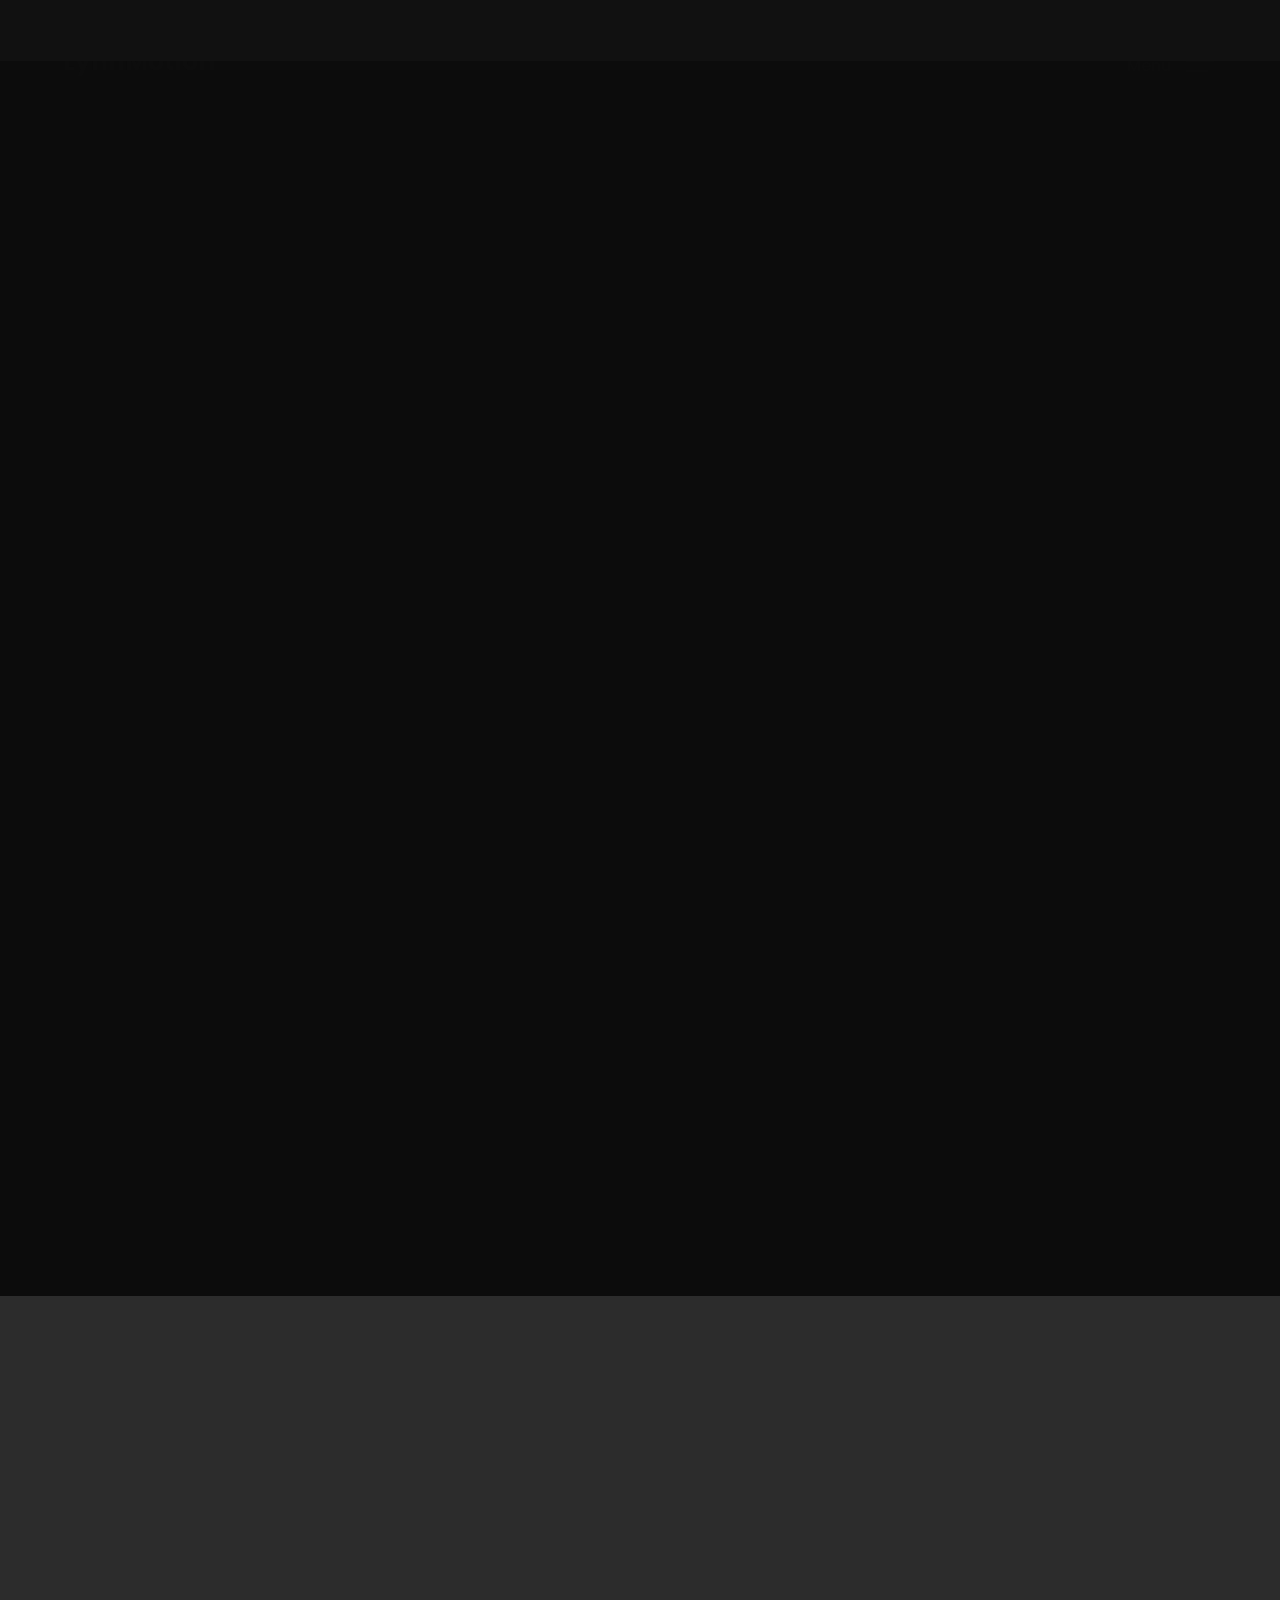
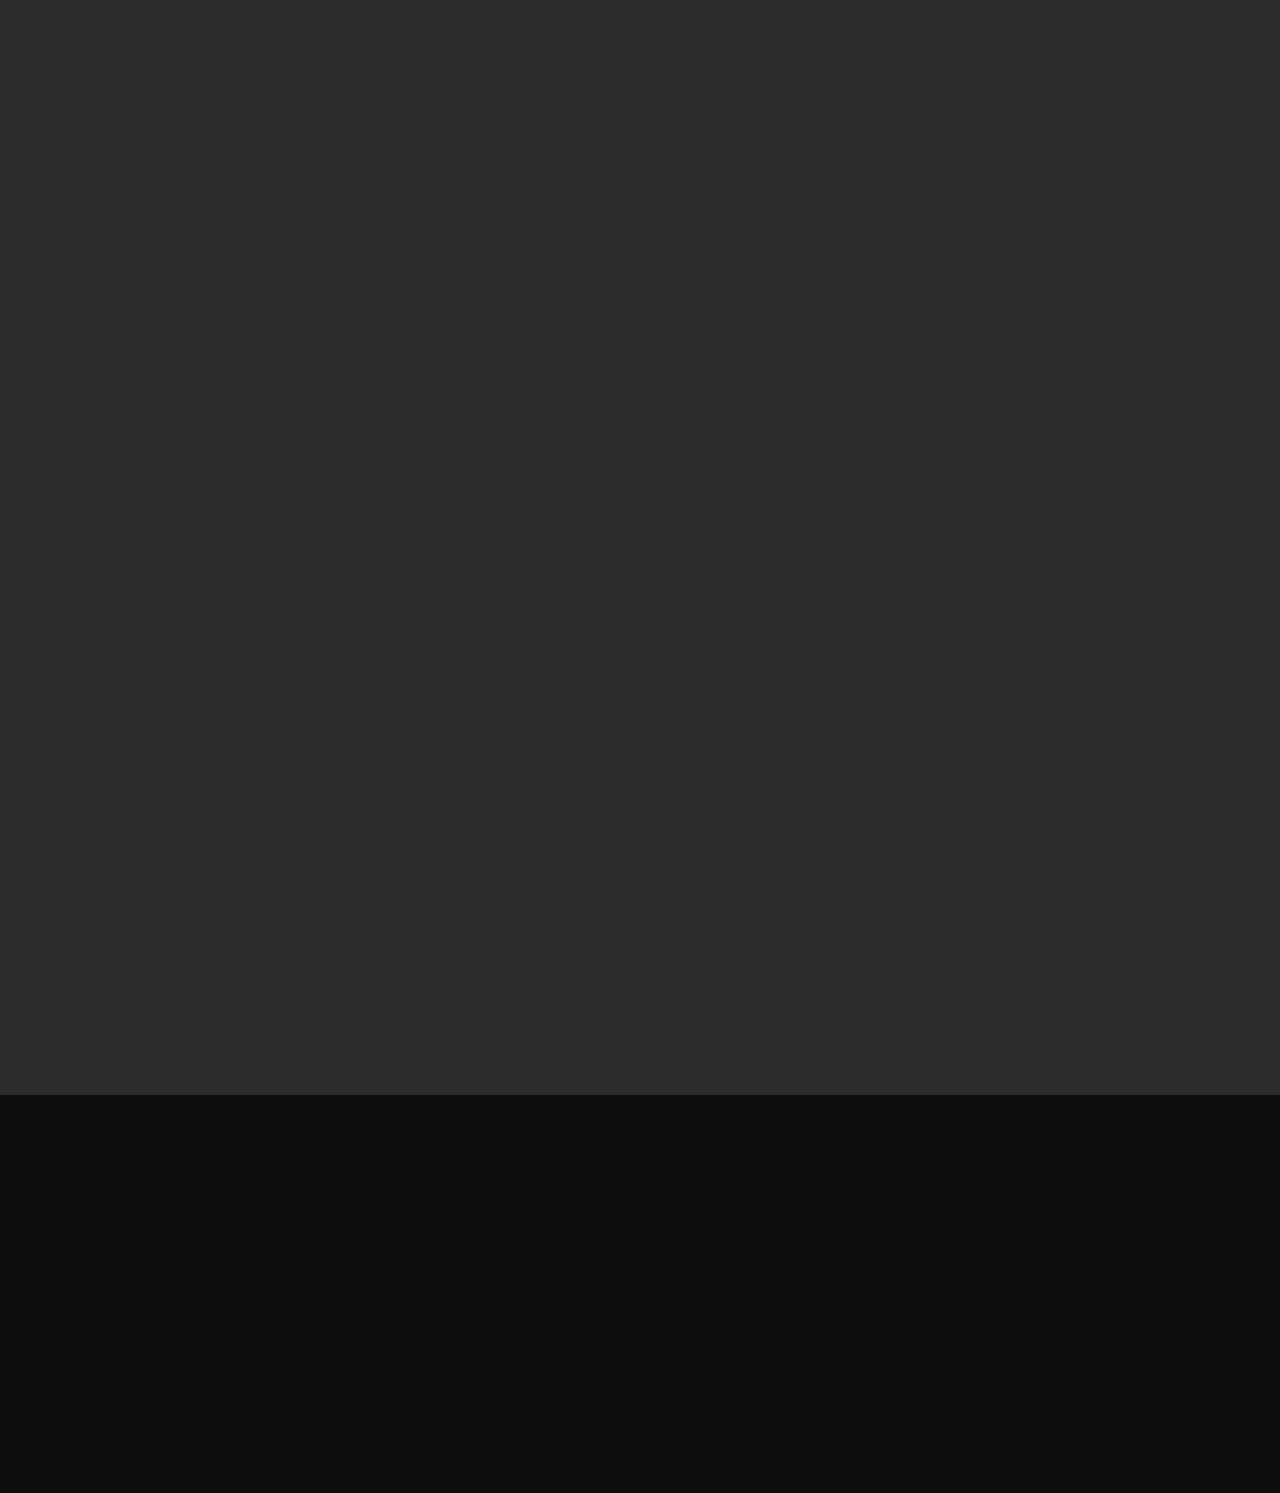
==== commit 1cf3f70e: "Add files via upload" ====
--- a/about.html
+++ b/about.html
@@ -6,8 +6,8 @@
 		<meta name="description" content="Hi there, it's Lynn, a freelancer specializing in motion design & visual storytelling.">
 		<meta name="author" content="Lynn Motion Design">
 		<meta name="viewport" content="width=device-width, initial-scale=1, shrink-to-fit=no">
-		<meta name="theme-color" content="#02e0e8">
-		<meta name="apple-mobile-web-app-status-bar-style" content="#02e0e8">
+		<meta name="theme-color" content="#00afc3">
+		<meta name="apple-mobile-web-app-status-bar-style" content="#00afc3">
 
 
 		<!-- Facebook Meta -->
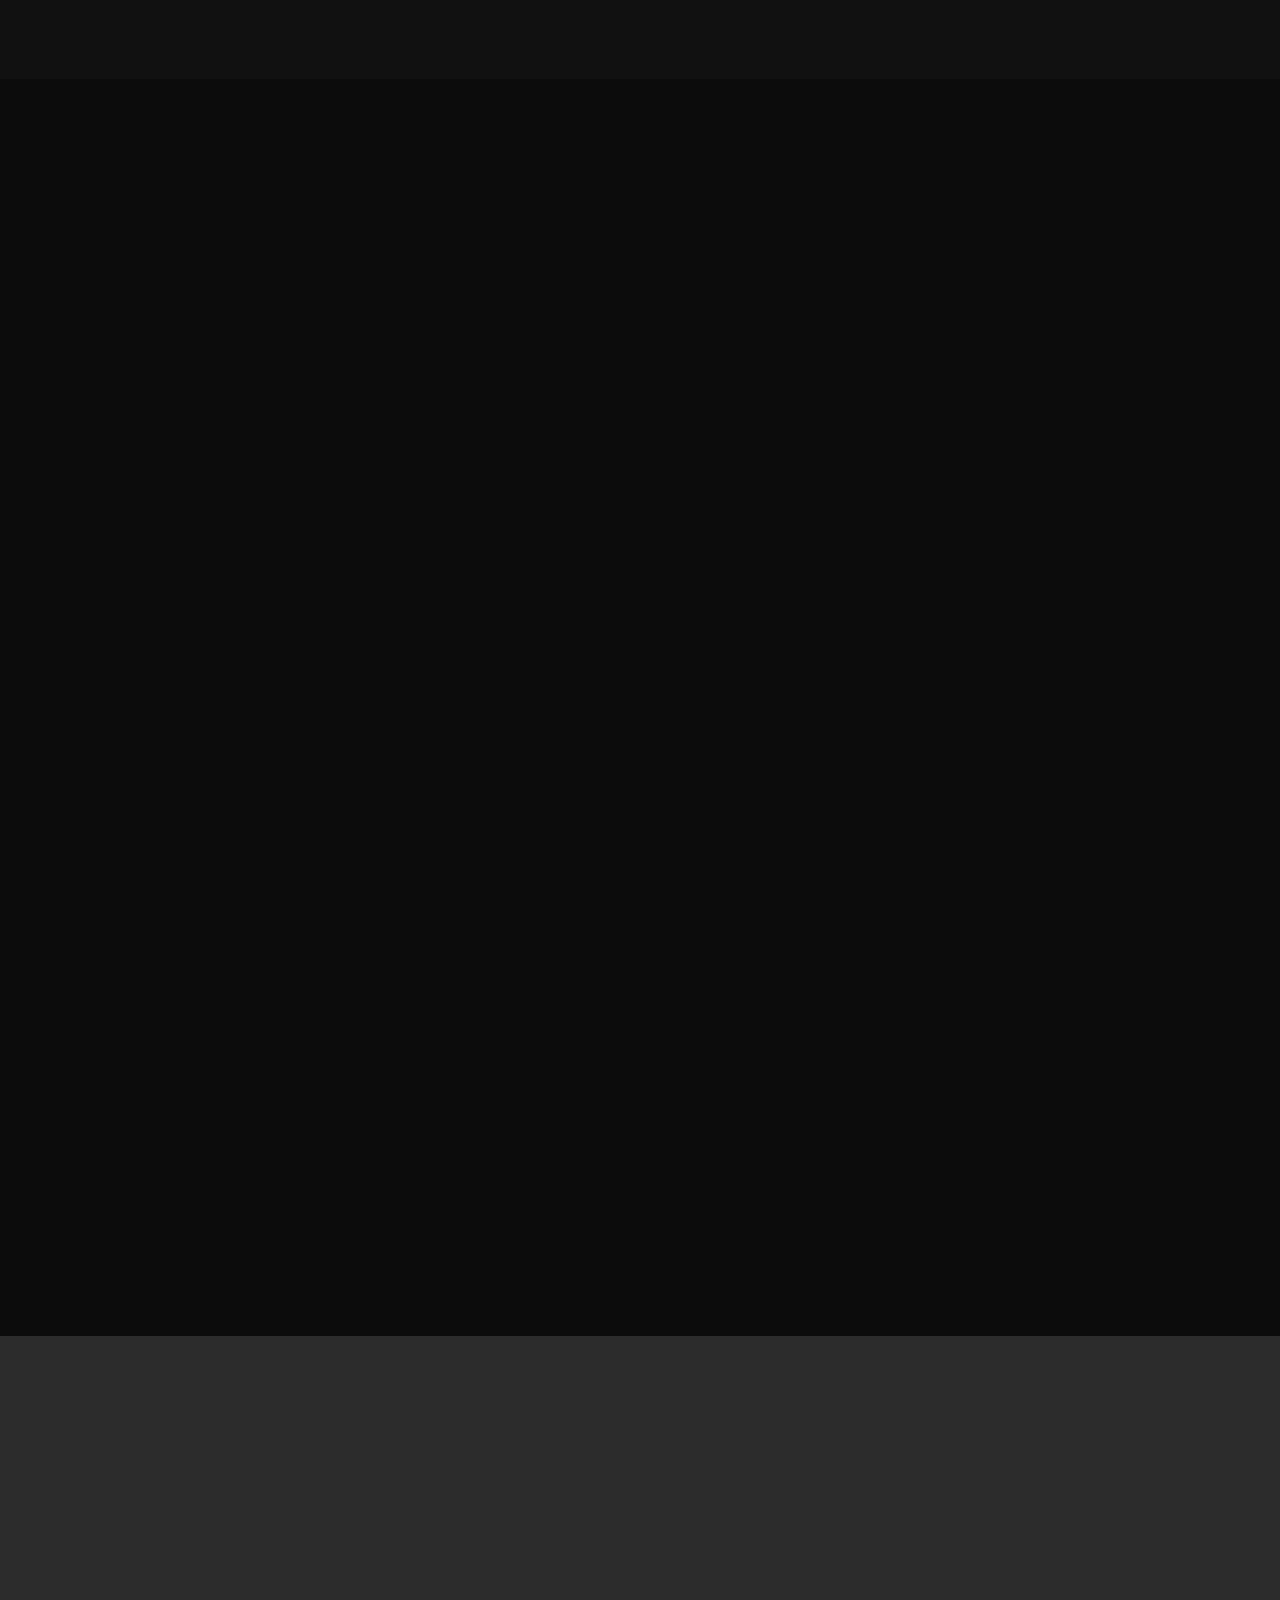
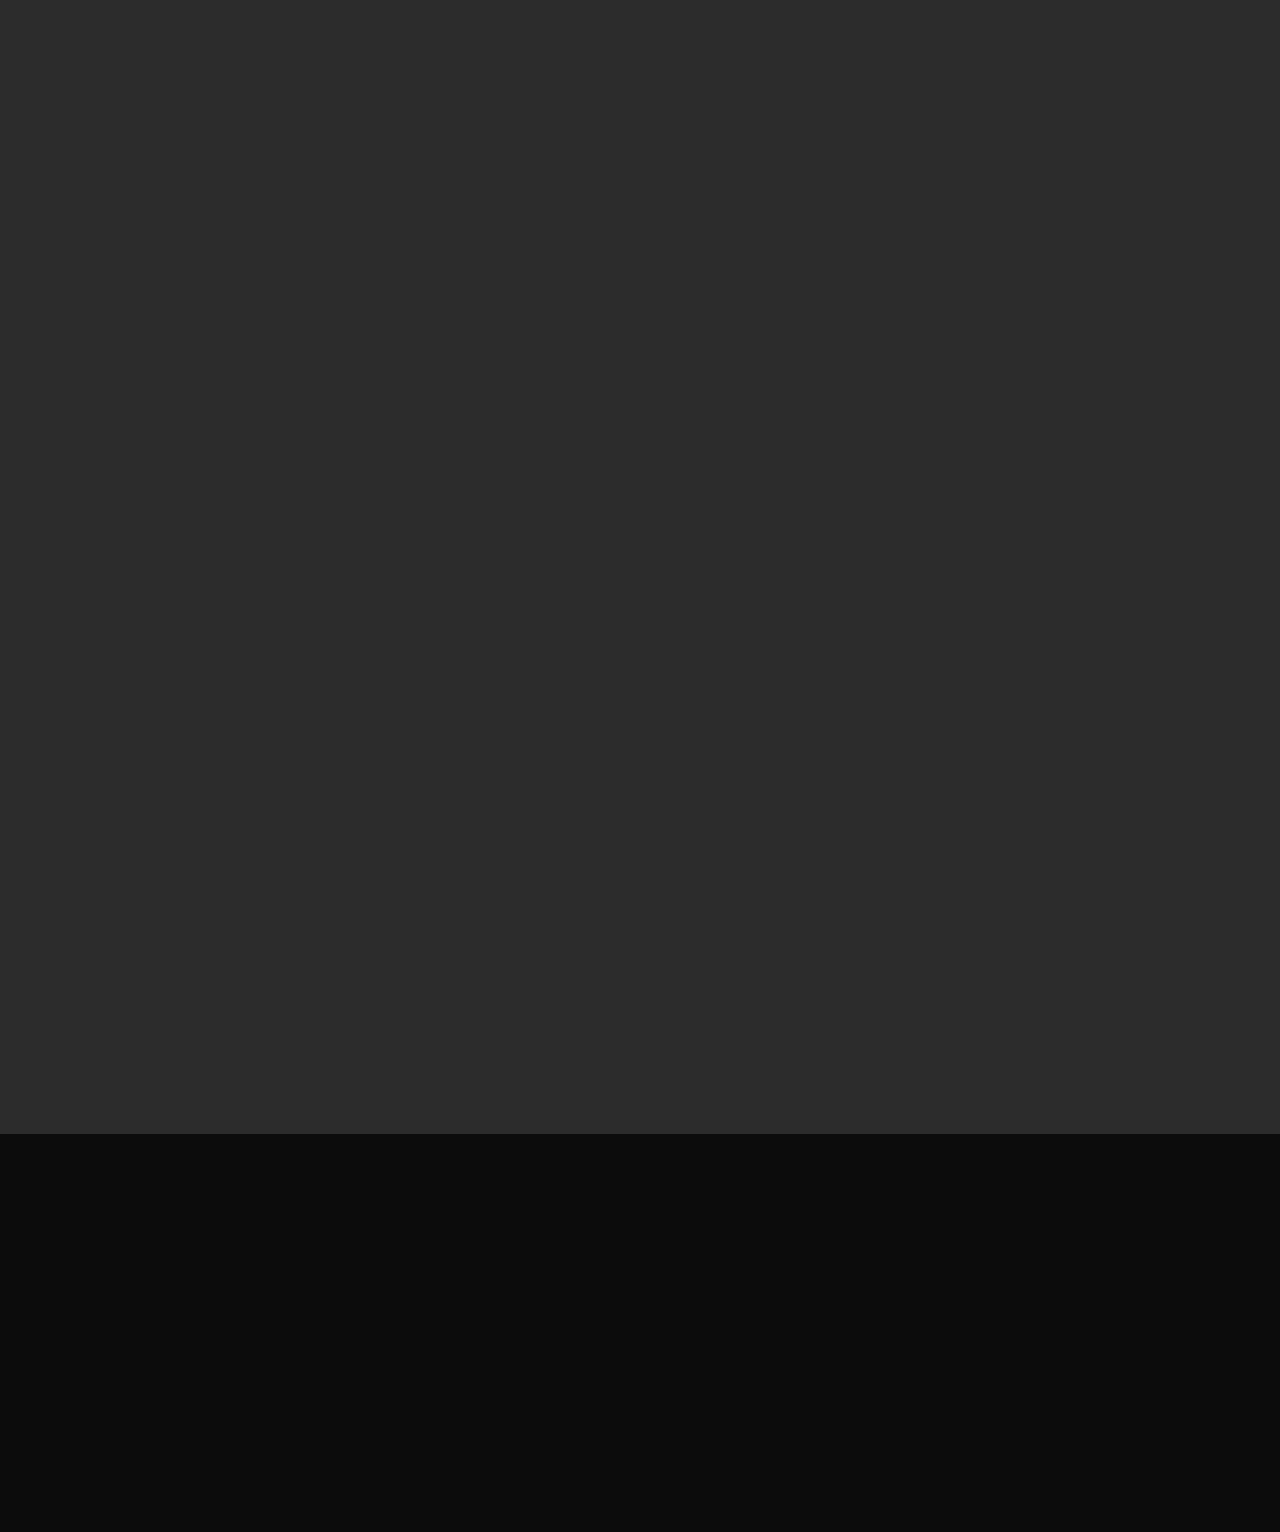
==== commit ec372830: "Add files via upload" ====
--- a/about.html
+++ b/about.html
@@ -185,14 +185,14 @@
 
 							<div>
 								<p class="anim-fadeinup text-xlg">
-									Hi there, I'm Lynn Tsai, a designer & animator with over 10+ years of experience.
-									I was a senior designer & art director, used to work in an advertising agency and also served as an in-house marketing designer.  
-									Currently a freelancer focusing on Motion Design and visual storytelling.</p>
-
-								<p class="anim-fadeinup text-xlg">I'm passionate about creating high-quality work that truly stands out. Whether working on marketing campaigns or independent design projects, 
-									dedicated to collaborating closely with my clients, delivering exceptional results and turning ideas into reality.</p>
-
-								<p class="anim-fadeinup text-xlg">If you have any questions or are interested in working together, please don't hesitate to reach out to me. Looking forward to the opportunity to work with you!</p>
+									Hey there, I'm Lynn Tsai – a design and animation wizard with over a decade of experience under my belt! 
+									As a former senior designer and animation art director, I've honed my skills in both advertising agencies and in-house marketing teams. </p>
+
+								<p class="anim-fadeinup text-xlg">Now, as a freelance Motion Designer, I specialize in crafting mesmerizing visual stories that pack a serious punch. I love collaborating 
+									with clients to turn their ideas into reality, and nothing makes me happier than delivering exceptional results that exceed their expectations.</p>
+
+								<p class="anim-fadeinup text-xlg">Whether you have questions or are eager to join forces, don't hesitate to reach out. Are you ready 
+									to turn your project into something truly remarkable? Let's combine our expertise and make some magic happen!</p>
 							</div>
 						</div> 
 					</div>
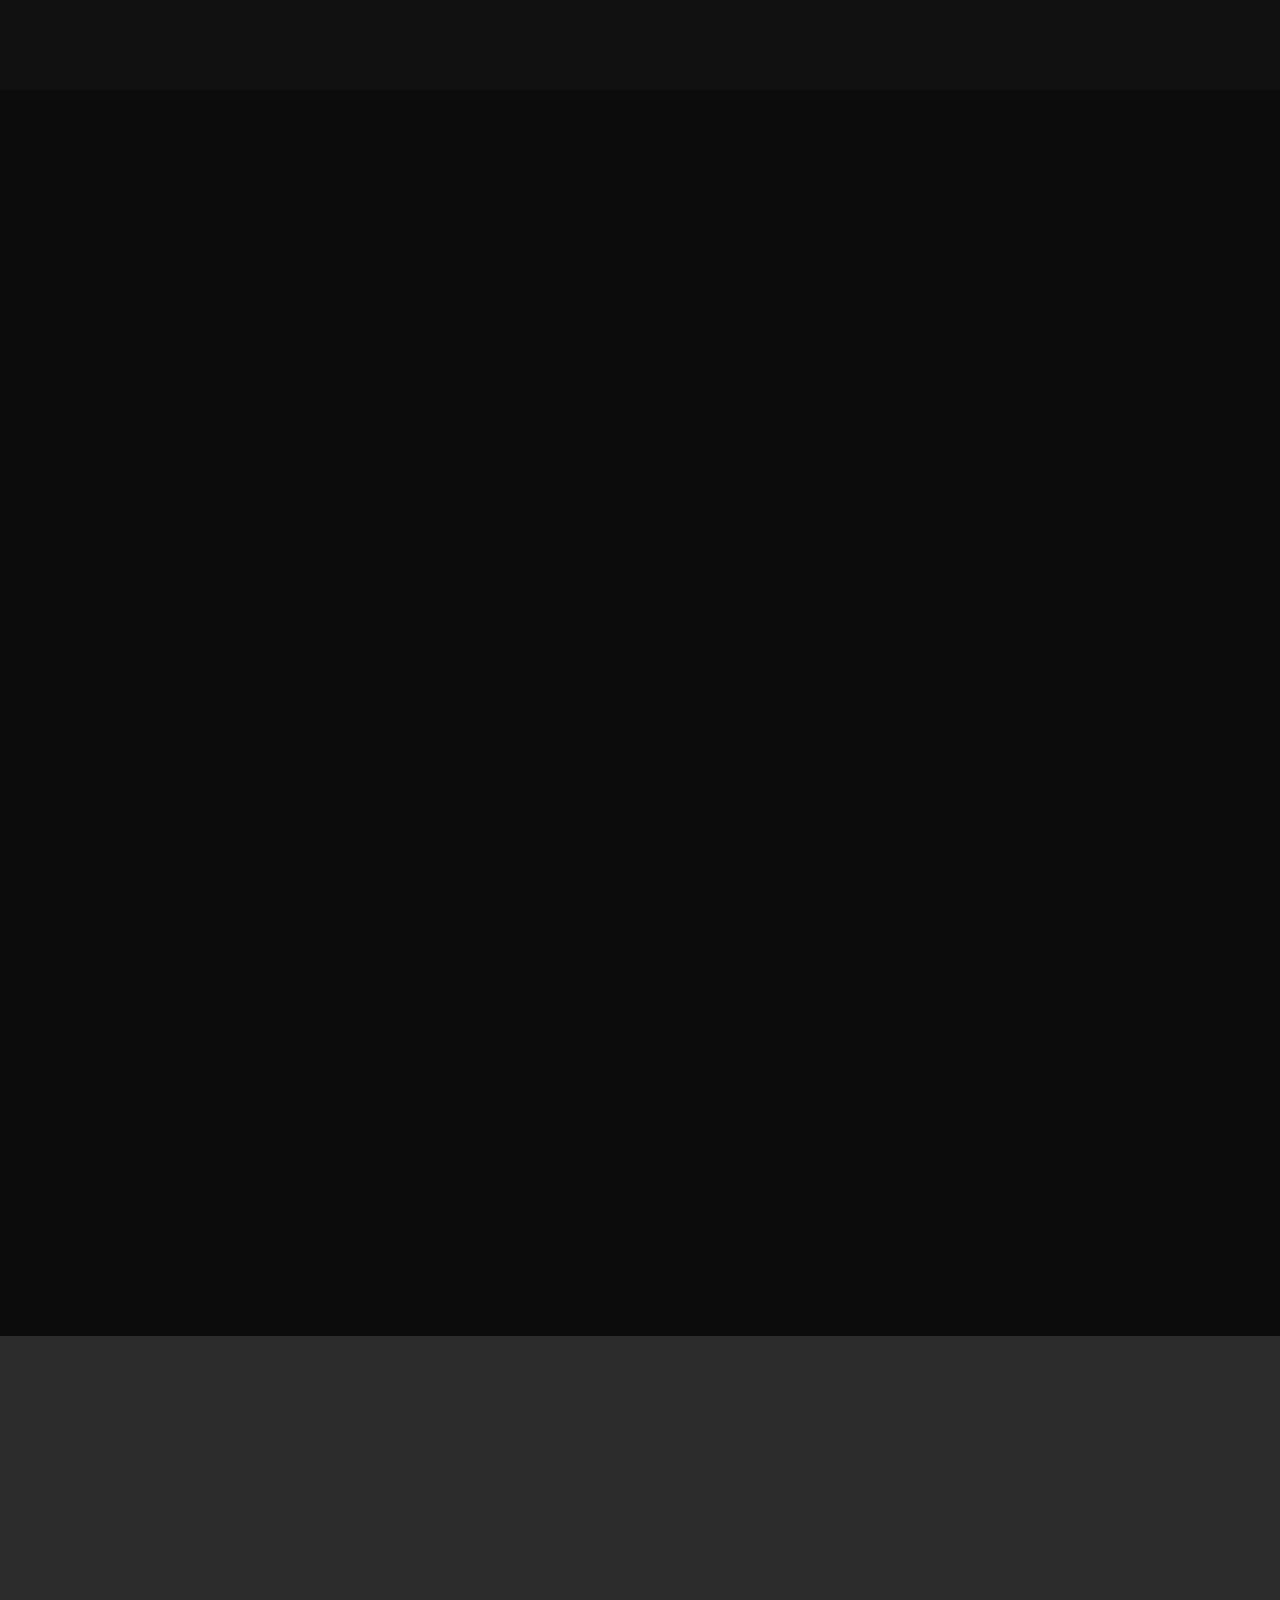
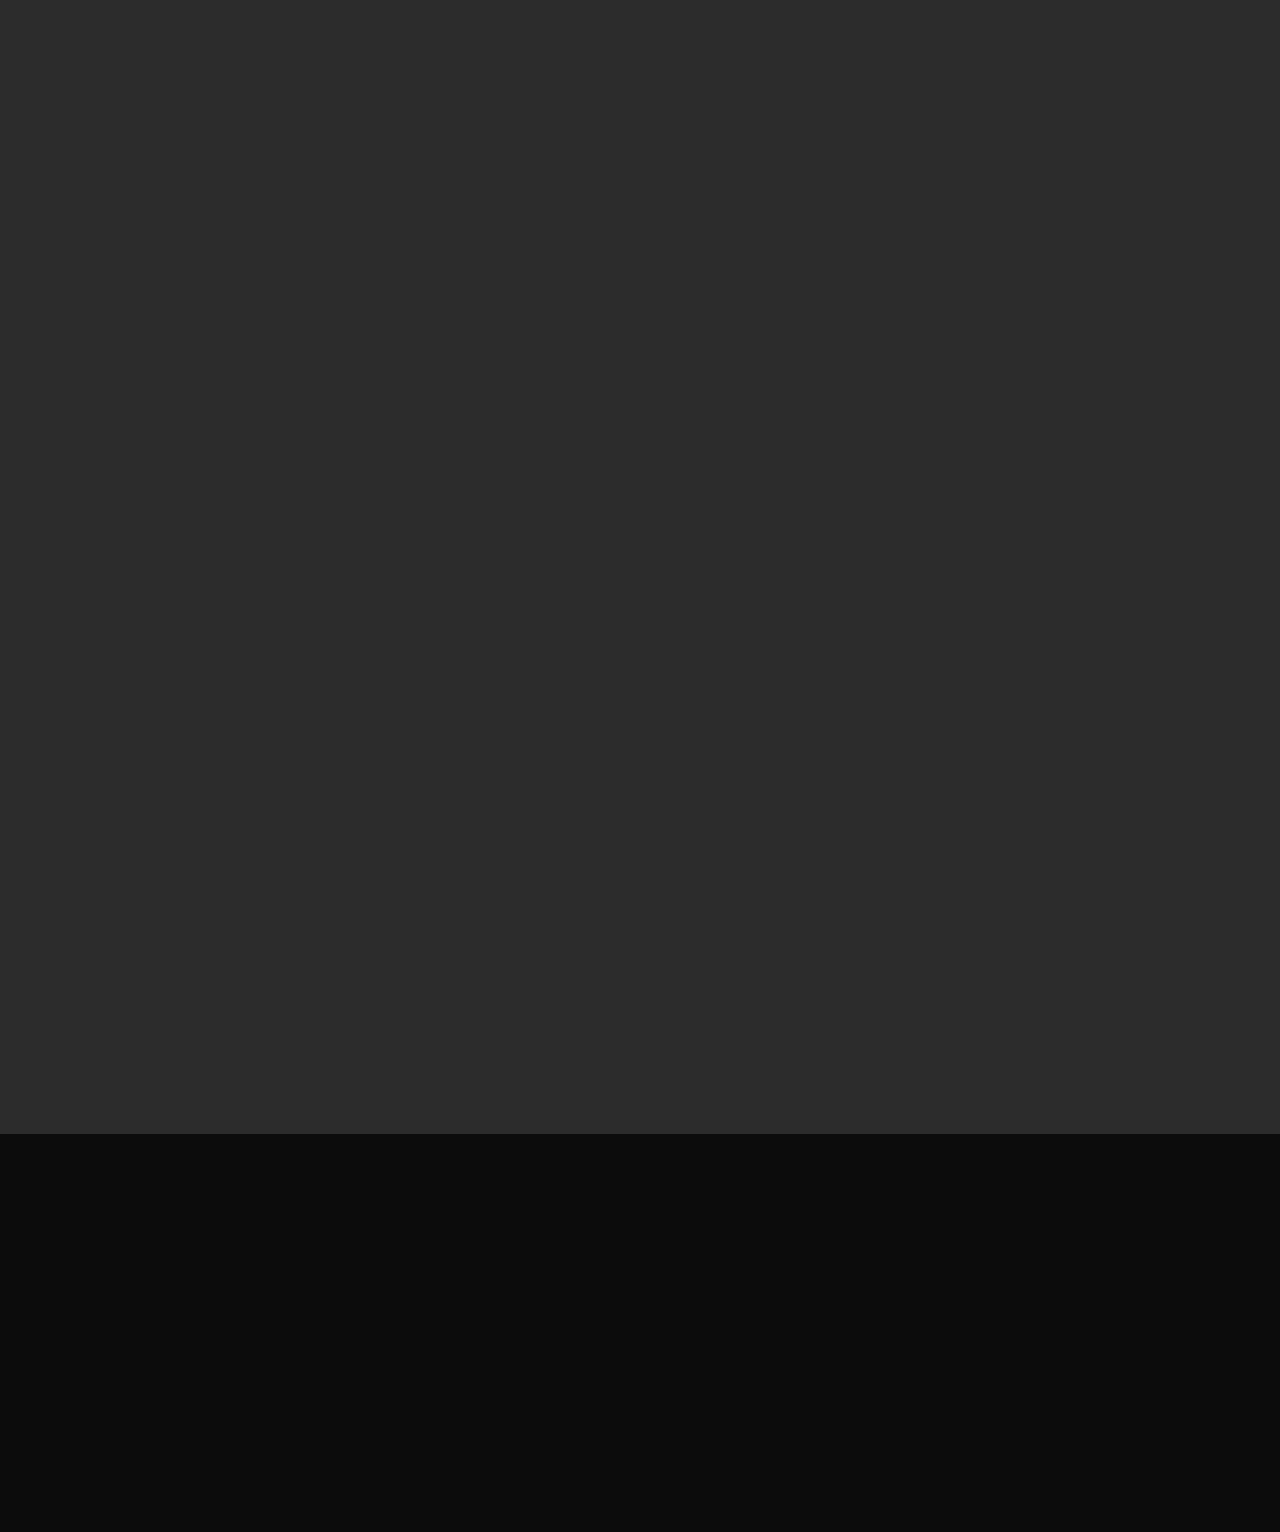
==== commit 325dc2c9: "Add files via upload" ====
--- a/about.html
+++ b/about.html
@@ -15,8 +15,8 @@
 		<meta property="og:title" content="Lynn Motion Design">
 		<meta property="og:description" content="Hi there, it's Lynn, a freelancer specializing in motion design & visual storytelling.">
 		<meta property="og:type" content="website">
-		<meta property="og:image" content="https://lynnmotion.design/assets/images/fb.jpg">
-		<meta property="og:image:secure_url" content="https://lynnmotion.design/assets/images/fb.jpg">
+		<meta property="og:image" content="https://lynnmotion.design/assets/img/fb.jpg">
+		<meta property="og:image:secure_url" content="https://lynnmotion.design/assets/img/fb.jpg">
 		<meta property="og:image:type" content="image/jpg">
 		<meta property="og:image:width" content="1200">
 		<meta property="og:image:height" content="630">
@@ -25,17 +25,15 @@
 		<link rel="preconnect" href="https://fonts.googleapis.com">
 		<link rel="preconnect" href="https://fonts.gstatic.com" crossorigin>
 		<link href="https://fonts.googleapis.com/css2?family=Poppins:wght@400;500;700&family=Roboto&display=swap" rel="stylesheet">
-
-		<!-- CSS -->
 		<link rel="stylesheet" href="assets/css/theme.css">
-		<link rel="stylesheet" href="assets/css/fontello.css">
+
 
 		<!-- Favicon -->
 		<link rel="icon" href="favicon.ico" type="image/x-icon">
-		<link rel="icon" sizes=“32x32” href="src/images/icons/favicon32.png">
-		<link rel="icon" sizes="128x128" href="src/images/icons/favicon128.png">
-		<link rel="icon" sizes="192x192" href="src/images/icons/favicon192.png">
-		<link rel="apple-touch-icon" sizes="180x180" href="/icons/favicon180.png">
+		<link rel="icon" sizes=“32x32” href="favicon32.png">
+		<link rel="icon" sizes="128x128" href="favicon128.png">
+		<link rel="icon" sizes="192x192" href="favicon192.png">
+		<link rel="apple-touch-icon" sizes="180x180" href="favicon180.png">
 
 		<!-- Google Tag Manager -->
 		<script>(function(w,d,s,l,i){w[l]=w[l]||[];w[l].push({'gtm.start':
